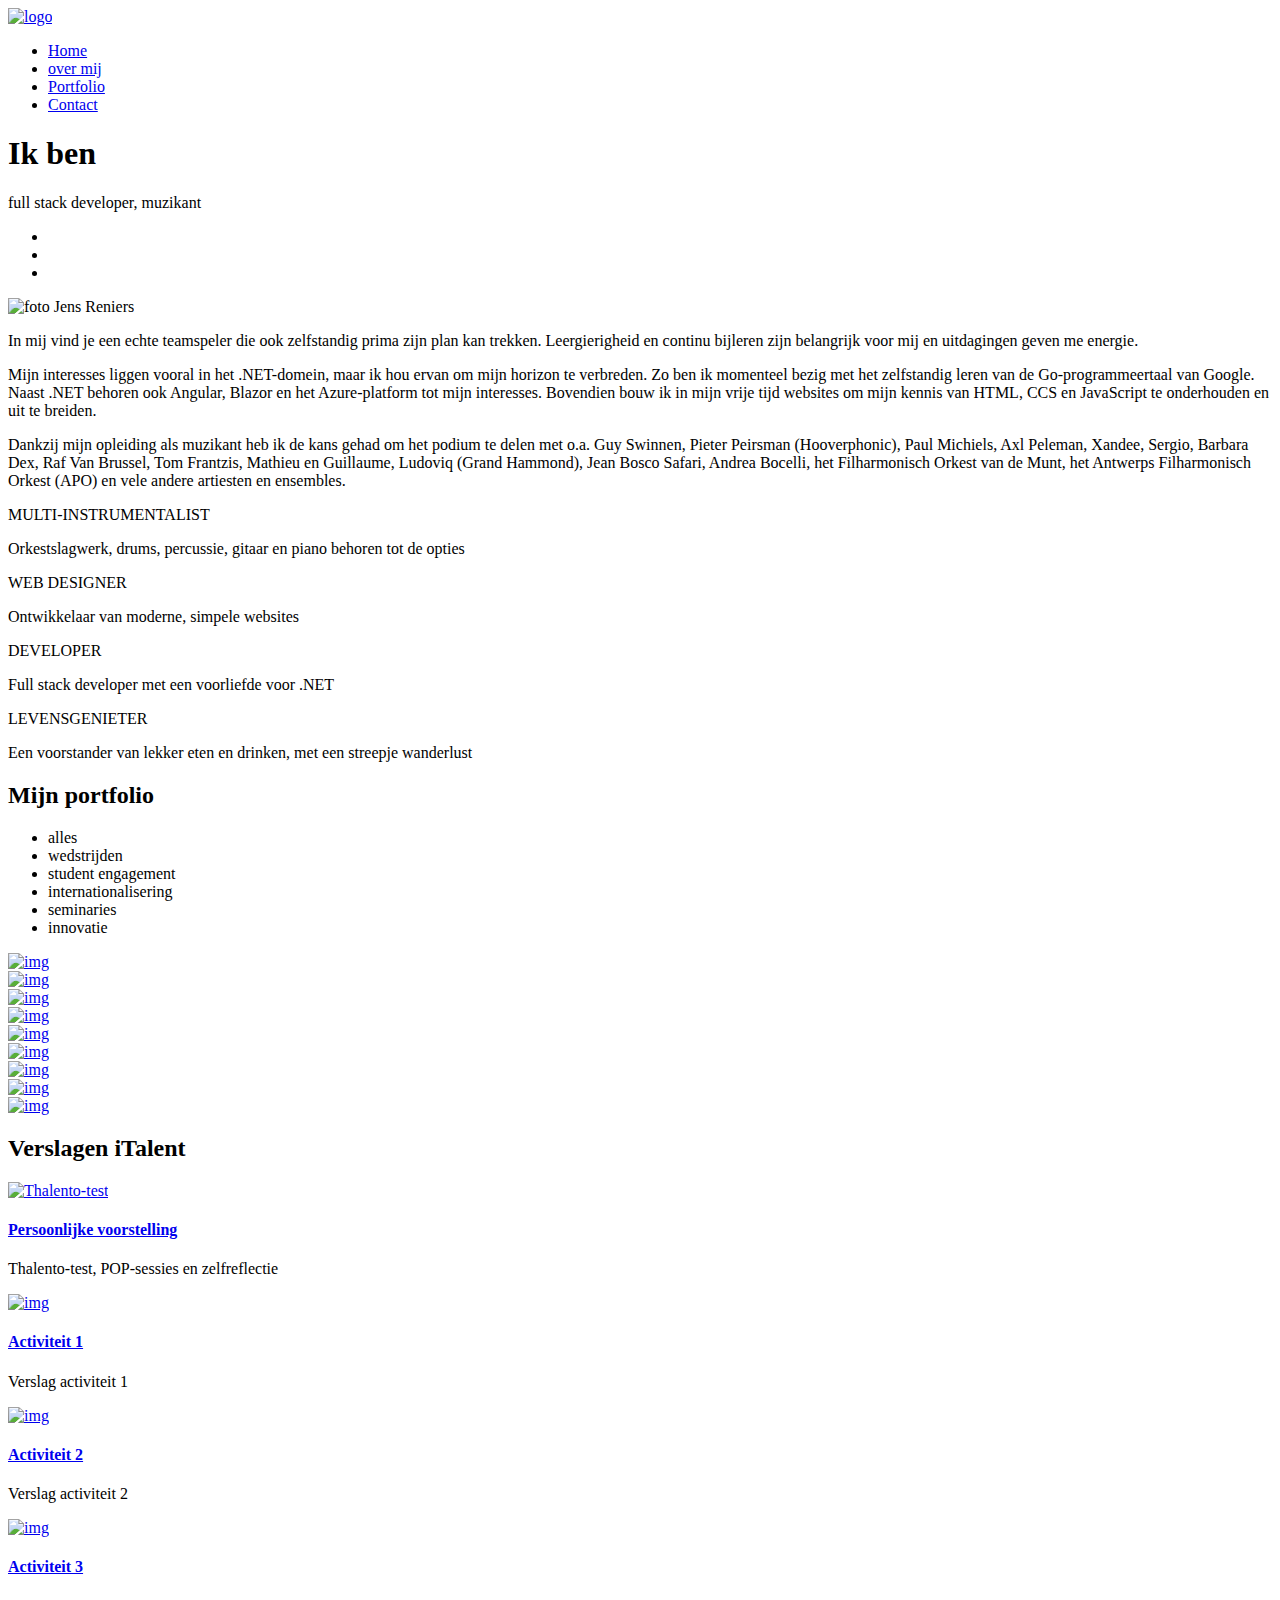
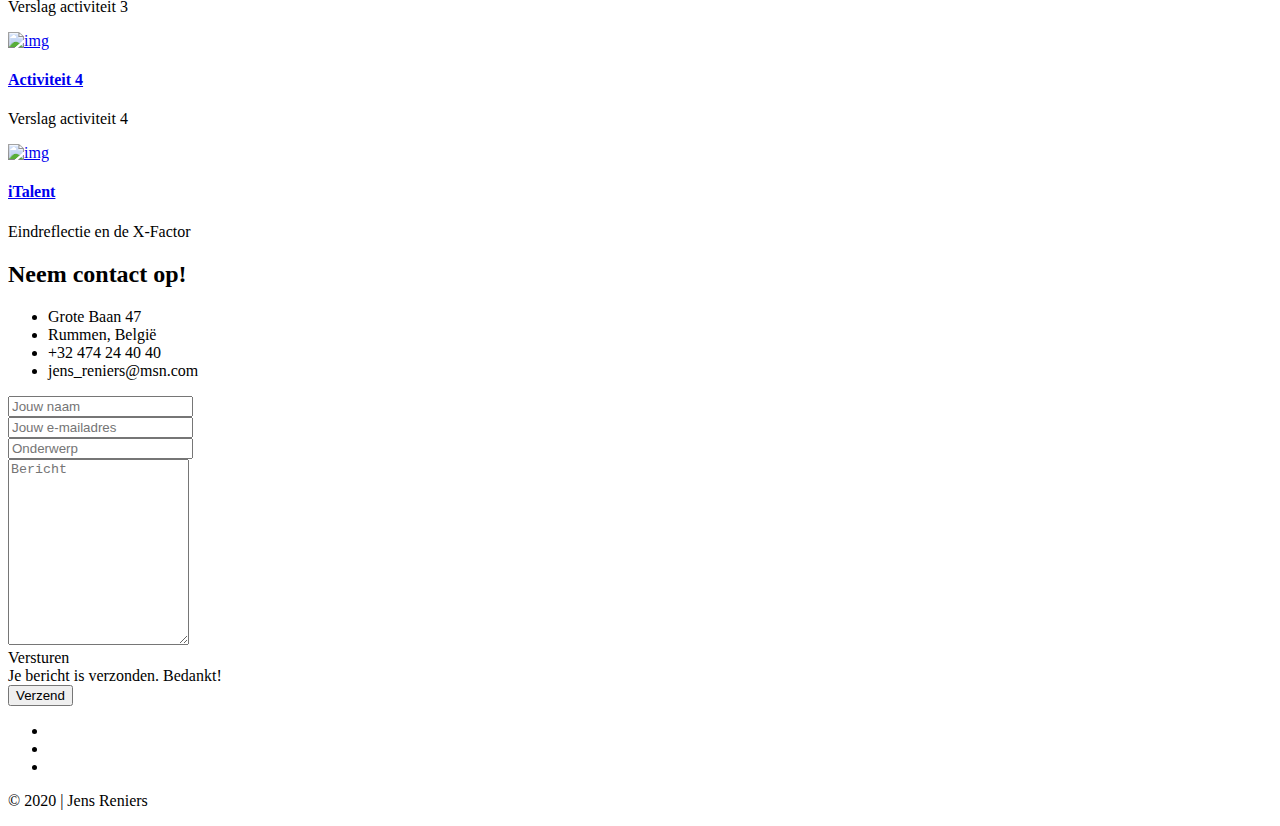
==== index.html @ 9c759b82 "Reworked headers index.html" ====
<!DOCTYPE html>
<html lang="nl">
<head>
  <meta charset="utf-8">
  <meta content="width=device-width, initial-scale=1.0" name="viewport">
  <title>Portfolio | Jens Reniers</title>
  <!-- Favicons -->
  <link href="assets/img/favicon.png" rel="icon">
  <!-- Google Fonts -->
  <link href="https://fonts.googleapis.com/css?family=Poppins:300,300i,400,400i,500,500i,600,600i,700,700i|Playfair+Display:400,400i,500,500i,600,600i,700,700i,900,900i" rel="stylesheet">
  <!-- Vendor CSS Files -->
  <link href="assets/vendor/bootstrap/css/bootstrap.min.css" rel="stylesheet">
  <link href="assets/vendor/hover/hover.min.css" rel="stylesheet">
  <link href="assets/vendor/ionicons/css/ionicons.min.css" rel="stylesheet">
  <link href="assets/vendor/venobox/venobox.css" rel="stylesheet">
  <link href="assets/vendor/owl.carousel/assets/owl.carousel.min.css" rel="stylesheet">
  <!-- Main CSS File -->
  <link href="assets/css/style.css" rel="stylesheet">
</head>
<body>  
  <div id="top"></div>
  <nav id="main-nav">
    <div class="row">
      <div class="container">
        <div class="logo">
          <a href="#top"><img src="assets/img//logo.png" alt="logo"></a>
        </div>
        <div class="responsive"><i data-icon="m" class="ion-navicon-round"></i></div>
        <ul class="nav-menu list-unstyled">
          <li><a href="#top" class="smoothScroll">Home</a></li>
          <li><a href="#about" class="smoothScroll">over mij</a></li>
          <li><a href="#portfolio" class="smoothScroll">Portfolio</a></li>
          <li><a href="#contact" class="smoothScroll">Contact</a></li>
        </ul>
      </div>
    </div>
  </nav>

  <div id="hero" class="home">
    <div class="container">
      <div class="hero-content">
        <h1>Ik ben <span class="typed"></span></h1>
        <p class="typed-items" data-typed-person="Jens Reniers">full stack developer, muzikant</p>
        <ul class="list-unstyled list-social">
          <li><a href="https://www.facebook.com/jens.reniers"><i class="ion-social-facebook"></i></a></li>
          <li><a href="https://www.instagram.com/reniersjens/?hl=nl"><i class="ion-social-instagram"></i></a></li>
          <li><a href="https://www.linkedin.com/in/jens-reniers-46b84288/"><i class="ion-social-linkedin"></i></a></li>
        </ul>
      </div>
    </div>
  </div>

  <main id="main">
    <!-- ======= Over mij sectie ======= -->
    <div id="about" class="paddsection">
      <div class="container">
        <div class="row justify-content-between">
          <div class="col-lg-4 ">
            <div class="div-img-bg">
              <div class="about-img">
                <img src="assets/img/me.jpg" class="img-responsive" alt="foto Jens Reniers">
              </div>
            </div>
          </div>
          <div class="col-lg-7">
            <div class="about-descr">
              <p class="p-heading">In mij vind je een echte teamspeler die ook zelfstandig prima zijn plan kan trekken. 
                Leergierigheid en continu bijleren zijn belangrijk voor mij en uitdagingen geven me energie. 
              </p>
              <p class="separator">Mijn interesses liggen vooral in het .NET-domein, maar ik hou ervan om mijn horizon te verbreden. 
                Zo ben ik momenteel bezig met het zelfstandig leren van de Go-programmeertaal van Google. 
                Naast .NET behoren ook Angular, Blazor en het Azure-platform tot mijn interesses. 
                Bovendien bouw ik in mijn vrije tijd websites om mijn kennis van HTML, CCS en JavaScript te onderhouden en uit te breiden.
              </p>
              <p class="separator">Dankzij mijn opleiding als muzikant heb ik de kans gehad om het podium te delen met o.a. Guy Swinnen, 
                Pieter Peirsman (Hooverphonic), Paul Michiels, Axl Peleman, Xandee, Sergio, Barbara Dex, Raf Van Brussel, Tom Frantzis, Mathieu en Guillaume, 
                Ludoviq (Grand Hammond), Jean Bosco Safari, Andrea Bocelli, het Filharmonisch Orkest van de Munt, het Antwerps Filharmonisch Orkest (APO) 
                en vele andere artiesten en ensembles.
              </p>
            </div>
          </div>
        </div>
      </div>
    </div>

    <!-- ======= Services Section ======= -->
    <div id="services">
      <div class="container">
        <div class="services-carousel owl-theme">
          <div class="services-block">
            <i class="ion-ios-musical-notes"></i>
            <span>MULTI-INSTRUMENTALIST</span>
            <p class="separator">Orkestslagwerk, drums, percussie, gitaar en piano behoren tot de opties</p>
          </div>
          <div class="services-block">
            <i class="ion-ios-color-wand-outline"></i>
            <span>WEB DESIGNER</span>
            <p class="separator">Ontwikkelaar van moderne, simpele websites</p>
          </div>
          <div class="services-block">
            <i class="ion-code"></i>
            <span>DEVELOPER</span>
            <p class="separator">Full stack developer met een voorliefde voor .NET</p>
          </div>
          <div class="services-block">
            <i class="ion-android-restaurant"></i>
            <span>LEVENSGENIETER</span>
            <p class="separator">Een voorstander van lekker eten en drinken, met een streepje wanderlust</p>
          </div>
        </div>
      </div>
    </div>

    <!-- ======= Portfolio Section ======= -->
    <div id="portfolio" class="text-center paddsection">
      <div class="container">
        <div class="section-title text-center">
          <h2>Mijn portfolio</h2>
        </div>
      </div>
      <div class="container">
        <div class="row">
          <div class="col-md-12">
            <div class="portfolio-list">
              <ul class="nav list-unstyled" id="portfolio-flters">
                <li class="filter filter-active" data-filter=".all">alles</li>
                <li class="filter" data-filter=".competition">wedstrijden</li>
                <li class="filter" data-filter=".engagement">student engagement</li>
                <li class="filter" data-filter=".international">internationalisering</li>
                <li class="filter" data-filter=".seminary">seminaries</li>
                <li class="filter" data-filter=".innovation">innovatie</li>
              </ul>
            </div>
            <div class="portfolio-container">
              <div class="col-lg-4 col-md-6 portfolio-thumbnail all international">
                <a class="popup-img" href="assets/img/portfolio/berlijn1.jpg">
                  <img src="assets/img/portfolio/berlijn1.jpg" alt="img">
                </a>
              </div>
              <div class="col-lg-4 col-md-6 portfolio-thumbnail all competition">
                <a class="popup-img" href="assets/img/portfolio/programmeerwedstrijd.jpg">
                  <img src="assets/img/portfolio/programmeerwedstrijd.jpg" alt="img">
                </a>
              </div>
              <div class="col-lg-4 col-md-6 portfolio-thumbnail all international">
                <a class="popup-img" href="assets/img/portfolio/berlijn2.jpg">
                  <img src="assets/img/portfolio/berlijn2.jpg" alt="img">
                </a>
              </div>
              <div class="col-lg-4 col-md-6 portfolio-thumbnail all engagement">
                <a class="popup-img" href="assets/img/portfolio/hackaton2.jpg">
                  <img src="assets/img/portfolio/hackaton2.jpg" alt="img">
                </a>
              </div>
              <div class="col-lg-4 col-md-6 portfolio-thumbnail all seminary">
                <a class="popup-img" href="assets/img/portfolio/seminarie1.jpg">
                  <img src="assets/img/portfolio/seminarie1.jpg" alt="img">
                </a>
              </div>
              <div class="col-lg-4 col-md-6 portfolio-thumbnail all seminary">
                <a class="popup-img" href="assets/img/portfolio/seminarie3.jpg">
                  <img src="assets/img/portfolio/seminarie3.jpg" alt="img">
                </a>
              </div>     
              <div class="col-lg-4 col-md-6 portfolio-thumbnail all competition">
                <a class="popup-img" href="assets/img/portfolio/programmeerwedstrijd2.jpg">
                  <img src="assets/img/portfolio/programmeerwedstrijd2.jpg" alt="img">
                </a>
              </div>  
              <div class="col-lg-4 col-md-6 portfolio-thumbnail all innovation">
                <a class="popup-img" href="assets/img/portfolio/innovatie1.jpg">
                  <img src="assets/img/portfolio/innovatie1.jpg" alt="img">
                </a>
              </div>    
              <div class="col-lg-4 col-md-6 portfolio-thumbnail all engagement">
                <a class="popup-img" href="assets/img/portfolio/hackaton1.jpg">
                  <img src="assets/img/portfolio/hackaton1.jpg" alt="img">
                </a>
              </div>
            </div>
          </div>
        </div>
      </div>
    </div>

    <!-- ======= Journal Section ======= -->
    <div id="journal" class="text-left paddsection">
      <div class="container">
        <div class="section-title text-center">
          <h2>Verslagen iTalent</h2>
        </div>
      </div>
      <div class="container">
        <div class="journal-block">
          <div class="row">
            <div class="col-lg-4 col-md-6">
              <div class="journal-info">
                <a href="blog-self.html"><img src="assets/img/self/thalento1.jpg" class="img-responsive" alt="Thalento-test"></a>
                <div class="journal-txt">
                  <h4><a href="blog-self.html">Persoonlijke voorstelling</a></h4>
                  <p class="separator">Thalento-test, POP-sessies en zelfreflectie</p>
                </div>
              </div>
            </div>
            <div class="col-lg-4 col-md-6">
              <div class="journal-info">
                <a href="blog-single.html"><img src="assets/img/self/thalento1.jpg" class="img-responsive" alt="img"></a>
                <div class="journal-txt">
                  <h4><a href="#blog-single.html">Activiteit 1</a></h4>
                  <p class="separator">Verslag activiteit 1</p>
                </div>
              </div>
            </div>
            <div class="col-lg-4 col-md-6">
              <div class="journal-info">
                <a href="blog-single.html"><img src="assets/img/self/thalento1.jpg" class="img-responsive" alt="img"></a>
                <div class="journal-txt">
                  <h4><a href="#blog-single.html">Activiteit 2</a></h4>
                  <p class="separator">Verslag activiteit 2</p>
                </div>
              </div>
            </div>           
            <div class="col-lg-4 col-md-6">
              <div class="journal-info">
                <a href="blog-single.html"><img src="assets/img/self/thalento1.jpg" class="img-responsive" alt="img"></a>
                <div class="journal-txt">
                  <h4><a href="#blog-single.html">Activiteit 3</a></h4>
                  <p class="separator">Verslag activiteit 3</p>
                </div>
              </div>
            </div>
            <div class="col-lg-4 col-md-6">
              <div class="journal-info">
                <a href="blog-single.html"><img src="assets/img/self/thalento1.jpg" class="img-responsive" alt="img"></a>
                <div class="journal-txt">
                  <h4><a href="blog-single.html">Activiteit 4</a></h4>
                  <p class="separator">Verslag activiteit 4</p>
                </div>
              </div>
            </div>
            <div class="col-lg-4 col-md-6">
              <div class="journal-info">
                <a href="blog-single.html"><img src="assets/img/self/thalento1.jpg" class="img-responsive" alt="img"></a>
                <div class="journal-txt">
                  <h4><a href="blog-single.html">iTalent</a></h4>
                  <p class="separator">Eindreflectie en de X-Factor</p>
                </div>
              </div>
            </div>
          </div>
        </div>
      </div>
    </div>

    <!-- ======= Contact Section ======= -->
    <div id="contact" class="paddsection">
      <div class="container">
        <div class="contact-block1">
          <div class="row">
            <div class="col-lg-6">
              <div class="contact-contact">
                <h2 class="mb-30">Neem contact op!</h2>
                <ul class="contact-details">
                  <li><span>Grote Baan 47</span></li>
                  <li><span>Rummen, België</span></li>
                  <li><span>+32 474 24 40 40</span></li>
                  <li><span>jens_reniers@msn.com</span></li>
                </ul>
              </div>
            </div>
            <div class="col-lg-6">
              <form action="mailto:jens_reniers@msn.com" method="post" role="form" class="php-email-form">
                <div class="row">
                  <div class="col-lg-6">
                    <div class="form-group contact-block1">
                      <input type="text" name="name" class="form-control" id="name" placeholder="Jouw naam" data-rule="minlen:5" data-msg="Geef tenminste 5 karakters in" />
                      <div class="validate"></div>
                    </div>
                  </div>
                  <div class="col-lg-6">
                    <div class="form-group">
                      <input type="email" class="form-control" name="email" id="email" placeholder="Jouw e-mailadres" data-rule="email" data-msg="Geef een geldig e-mailadres in" />
                      <div class="validate"></div>
                    </div>
                  </div>
                  <div class="col-lg-12">
                    <div class="form-group">
                      <input type="text" class="form-control" name="subject" id="subject" placeholder="Onderwerp" data-rule="minlen:8" data-msg="Geef een onderwerp in van minstens 8 karakters" />
                      <div class="validate"></div>
                    </div>
                  </div>
                  <div class="col-lg-12">
                    <div class="form-group">
                      <textarea class="form-control" name="message" rows="12" data-rule="required" data-msg="Geef je bericht in" placeholder="Bericht"></textarea>
                      <div class="validate"></div>
                    </div>
                  </div>
                  <div class="col-lg-12 mb-3">
                    <div class="loading">Versturen</div>
                    <div class="error-message"></div>
                    <div class="sent-message">Je bericht is verzonden. Bedankt!</div>
                  </div>
                  <div class="col-lg-12">
                    <input type="submit" class="btn btn-defeault btn-send" value="Verzend">
                  </div>
                </div>
              </form>
            </div>
          </div>
        </div>
      </div>
    </div>
  </main>

  <!-- ======= Footer ======= -->
  <div id="footer" class="text-center">
    <div class="container">
      <div class="socials-media text-center">
        <ul class="list-unstyled">
          <li><a href="https://www.facebook.com/jens.reniers"><i class="ion-social-facebook"></i></a></li>
          <li><a href="https://www.instagram.com/reniersjens/?hl=nl"><i class="ion-social-instagram"></i></a></li>
          <li><a href="https://www.linkedin.com/in/jens-reniers-46b84288/"><i class="ion-social-linkedin"></i></a></li>
        </ul>
      </div>
      <p>&copy; 2020 | Jens Reniers</p>
    </div>
  </div>

  <!-- Vendor JS Files -->
  <script src="assets/vendor/jquery/jquery.min.js"></script>
  <script src="assets/vendor/bootstrap/js/bootstrap.bundle.min.js"></script>
  <script src="assets/vendor/jquery.easing/jquery.easing.min.js"></script>
  <script src="assets/vendor/php-email-form/validate.js"></script>
  <script src="assets/vendor/typed/typed.js"></script>
  <script src="assets/vendor/jquery-sticky/jquery.sticky.js"></script>
  <script src="assets/vendor/isotope-layout/isotope.pkgd.min.js"></script>
  <script src="assets/vendor/venobox/venobox.min.js"></script>
  <script src="assets/vendor/owl.carousel/owl.carousel.min.js"></script>

  <!-- Main JS File -->
  <script src="assets/js/main.js"></script>
</body>
</html>
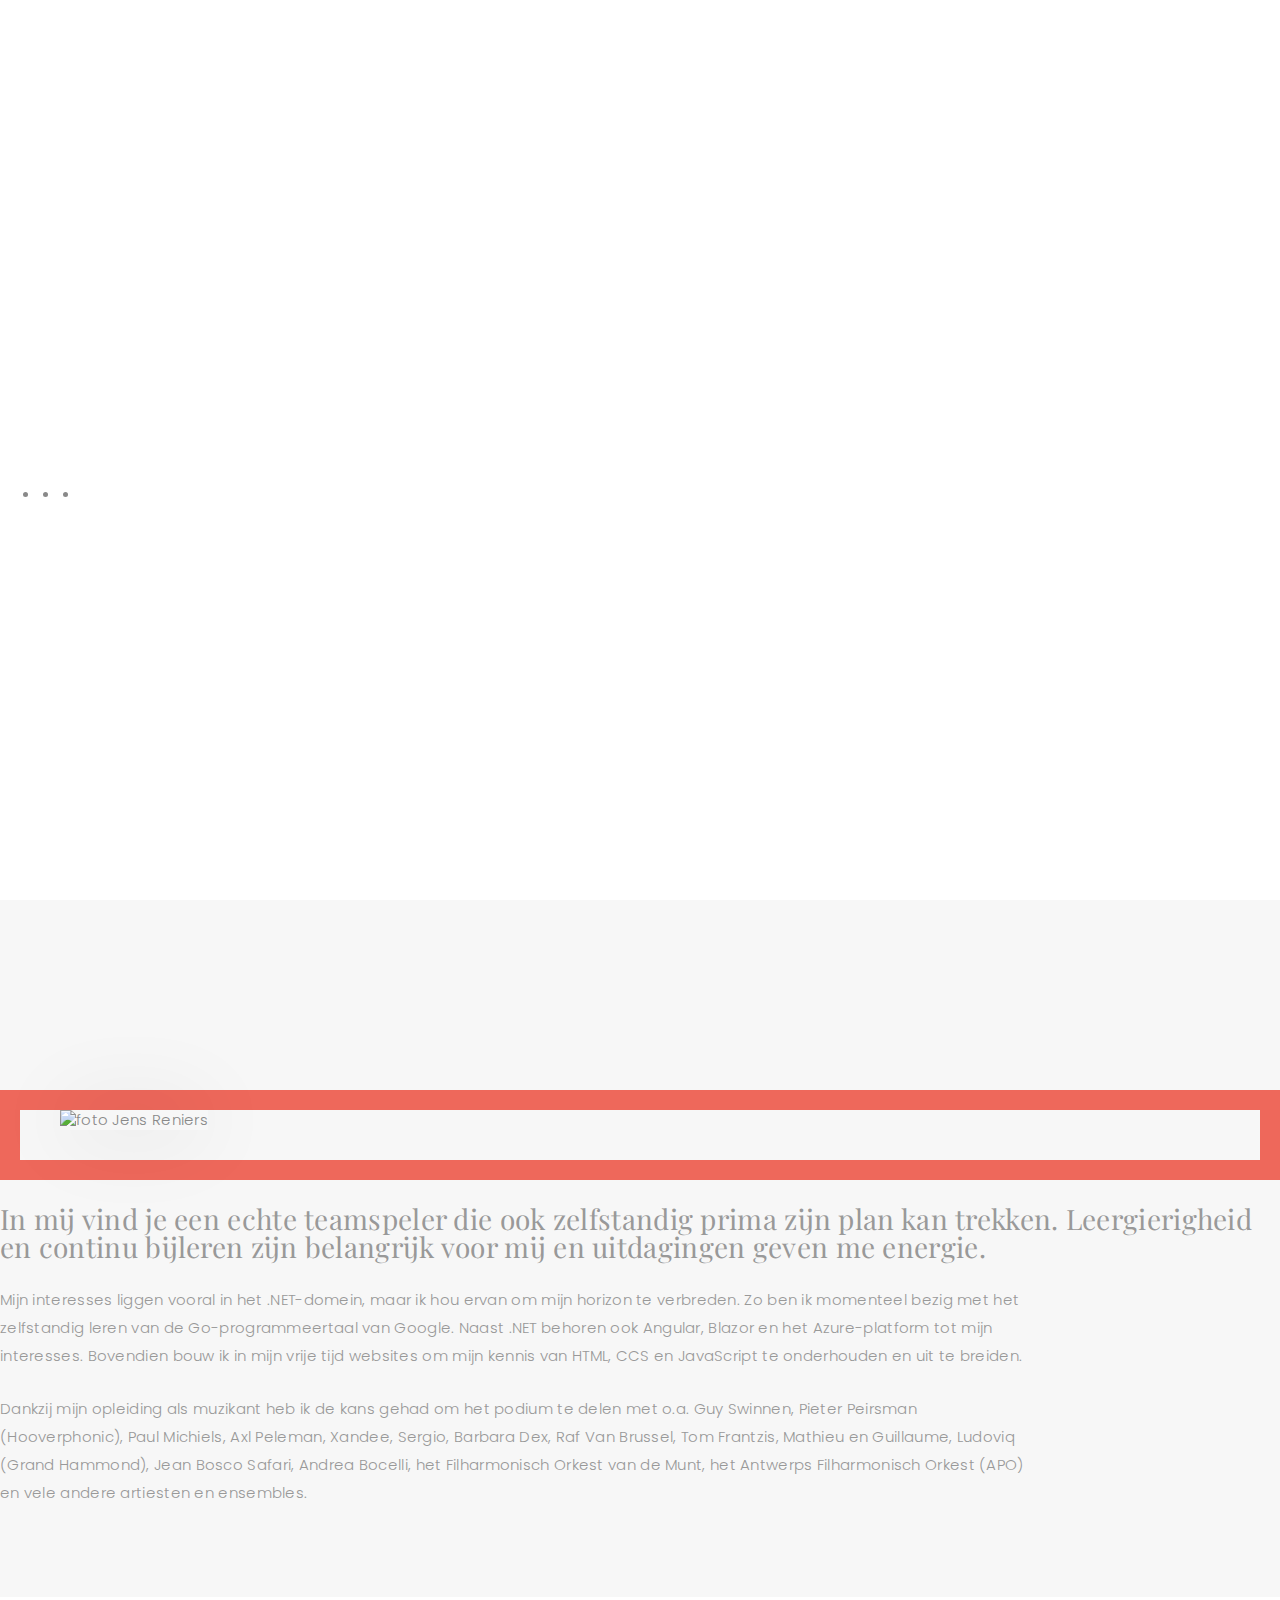
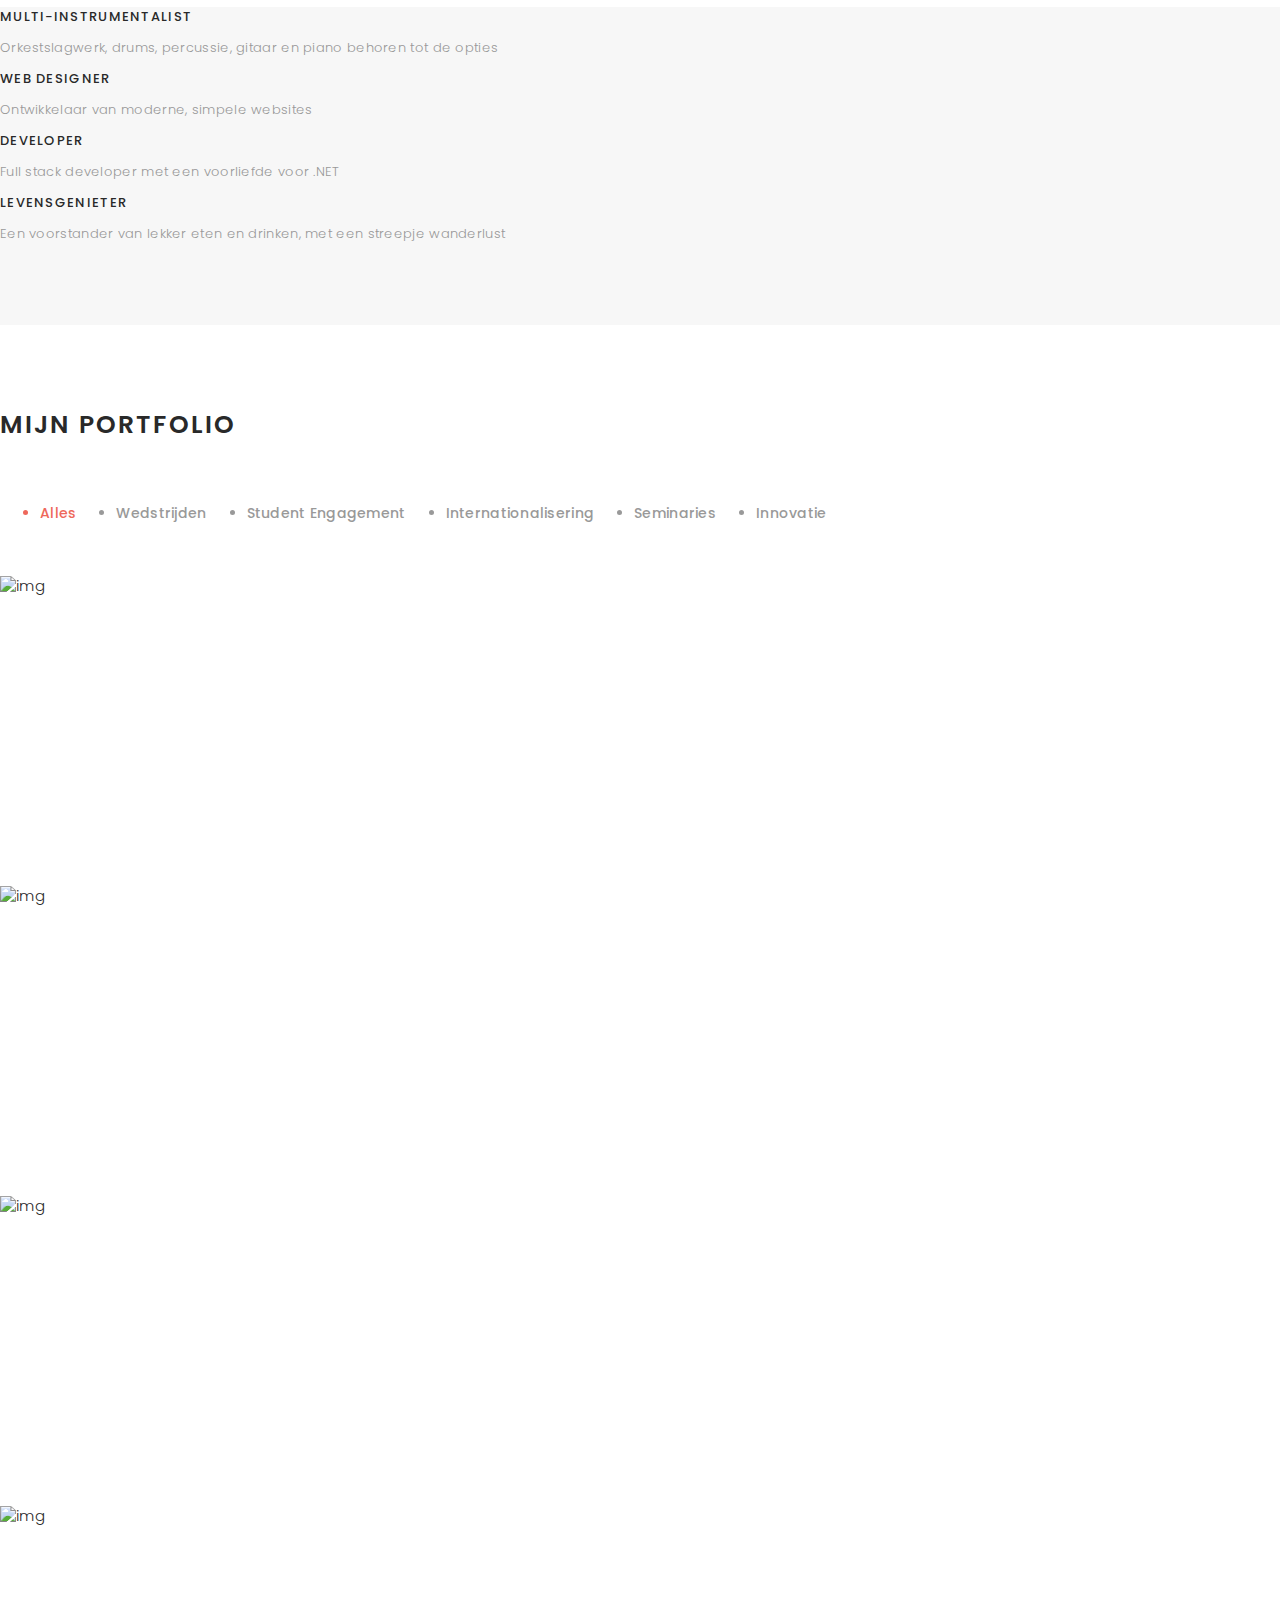
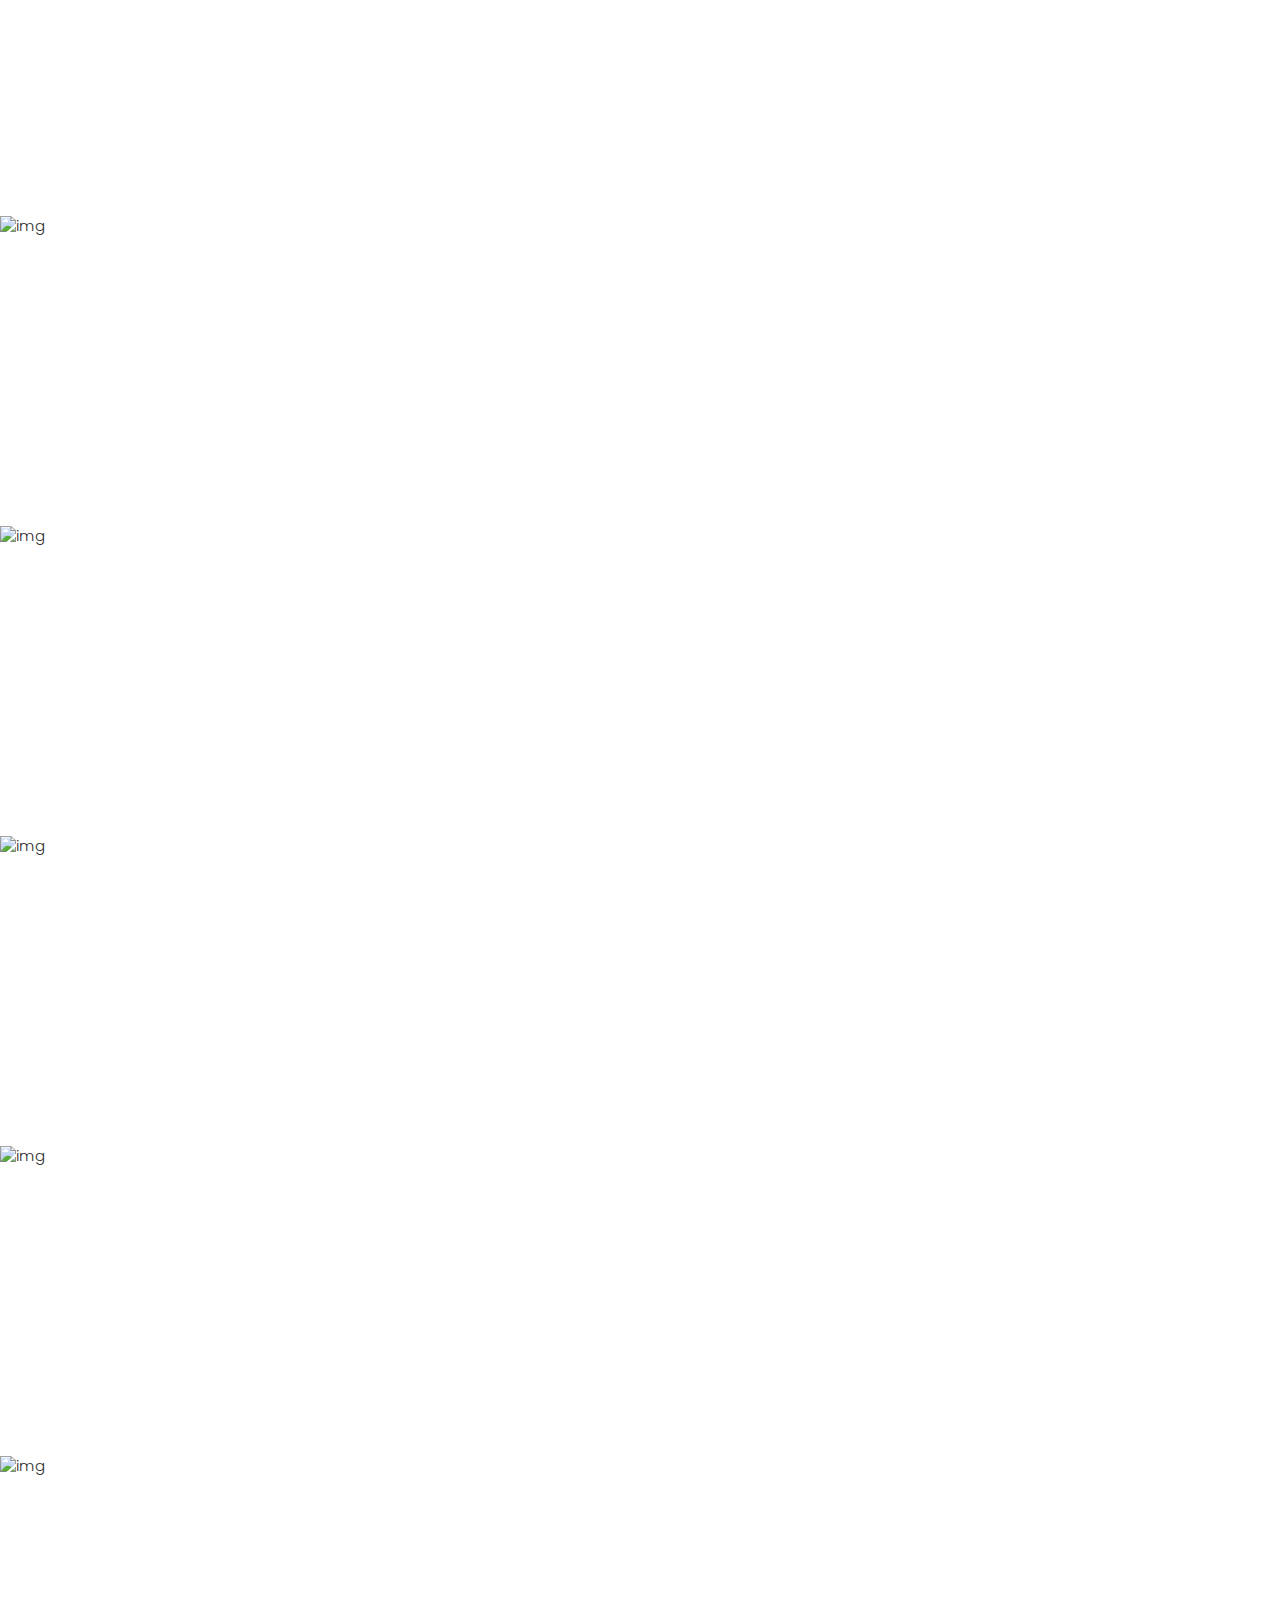
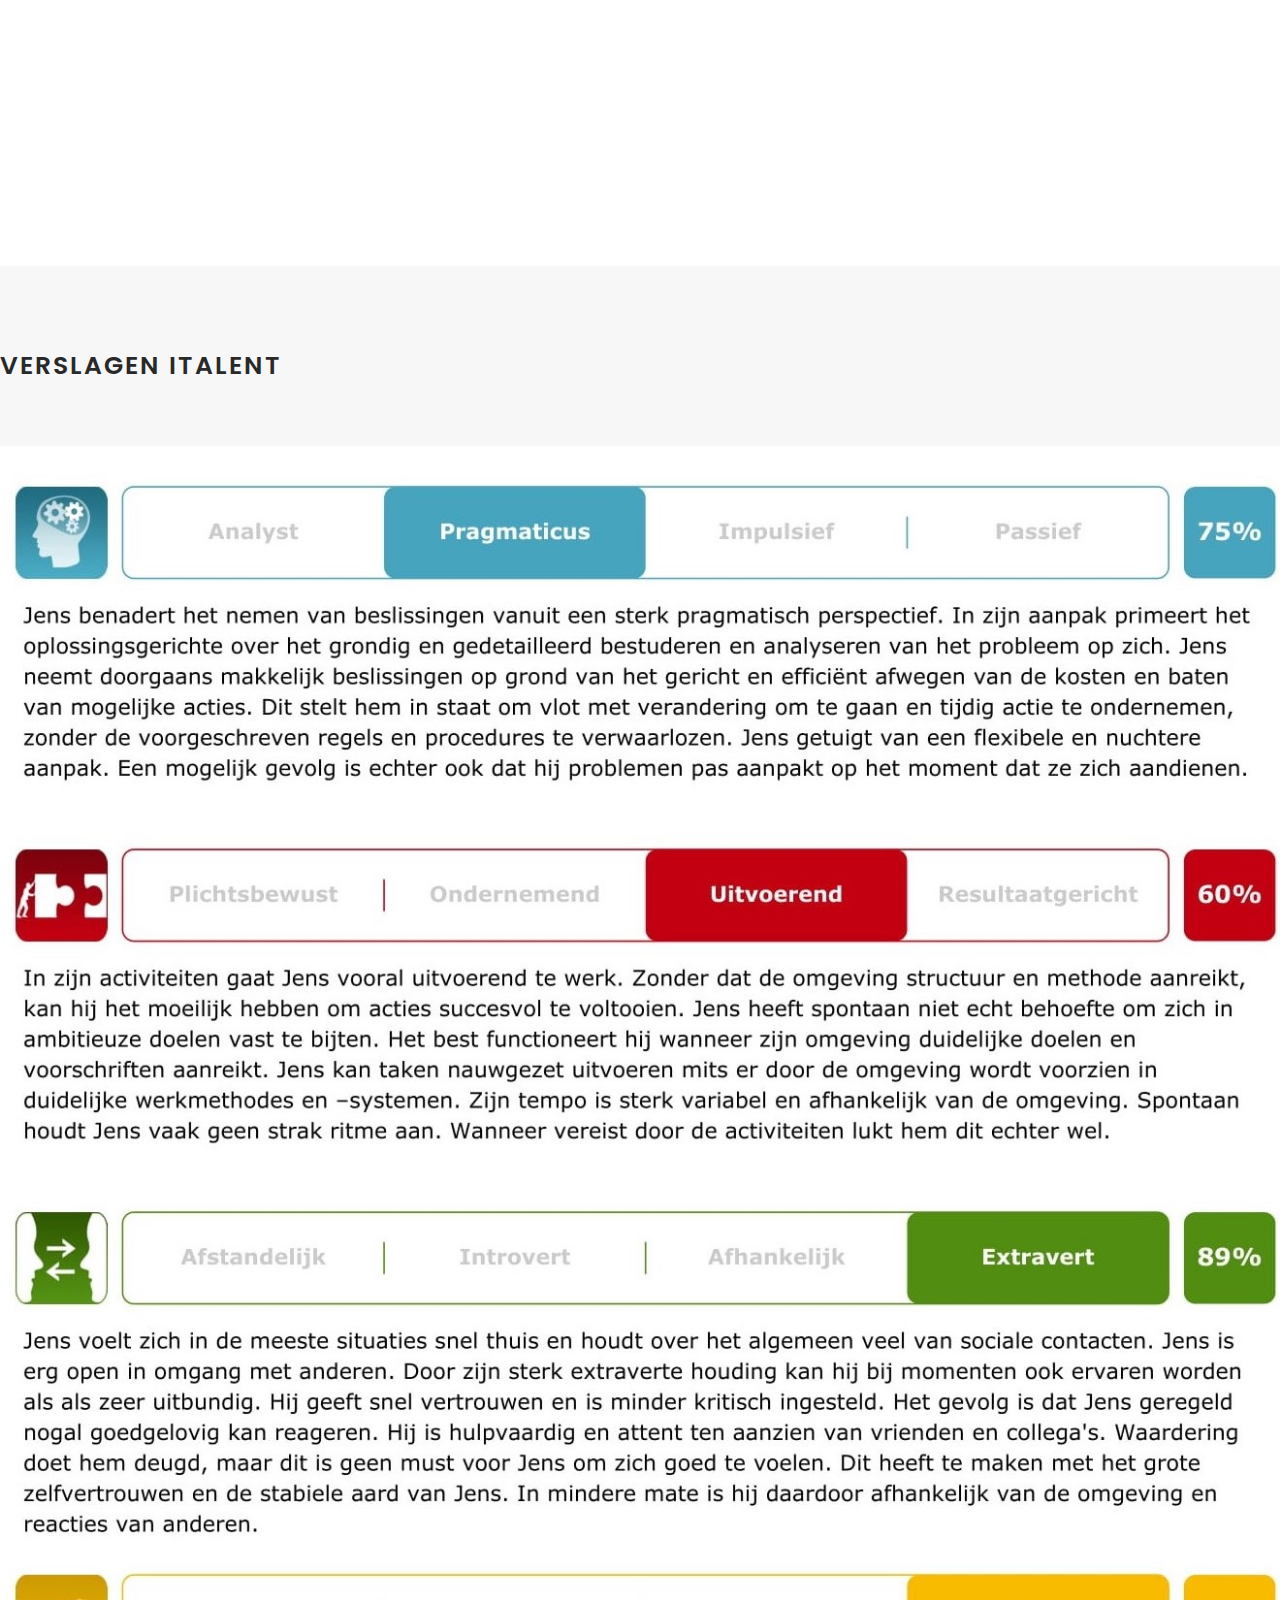
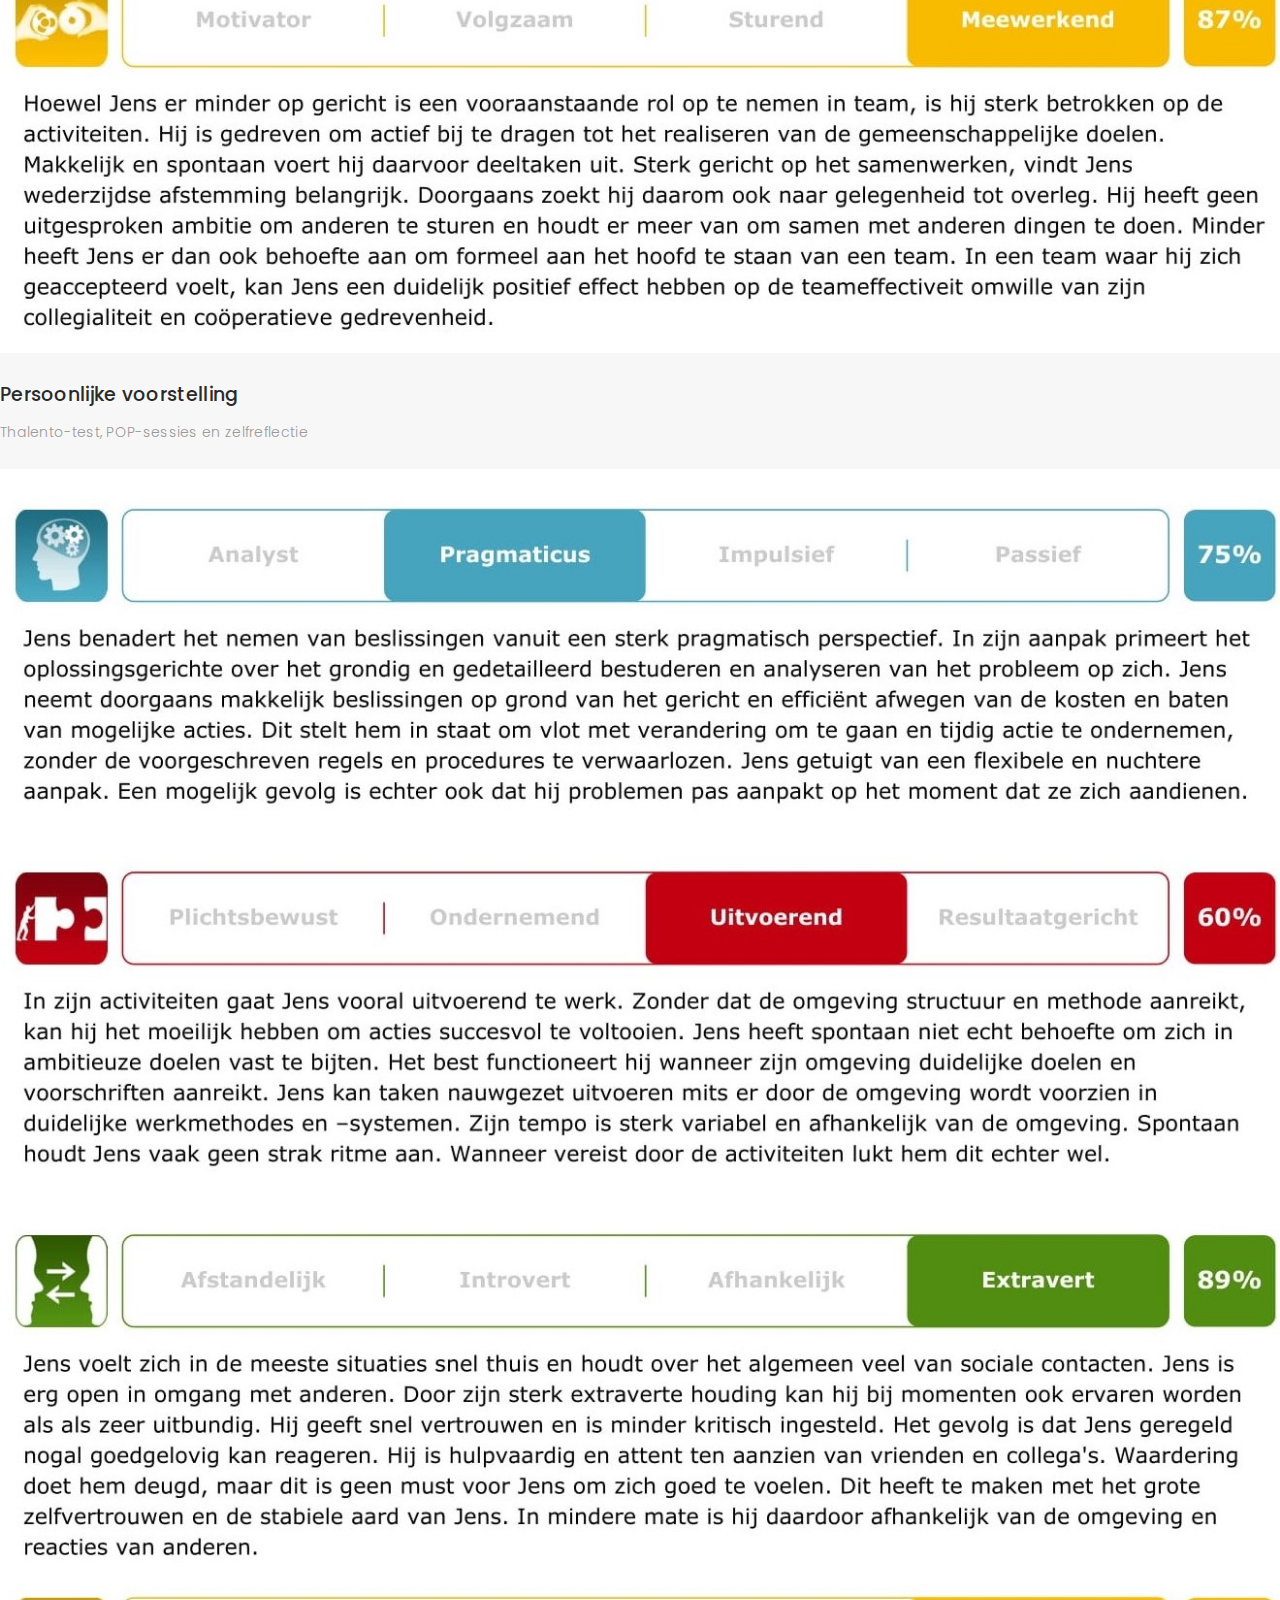
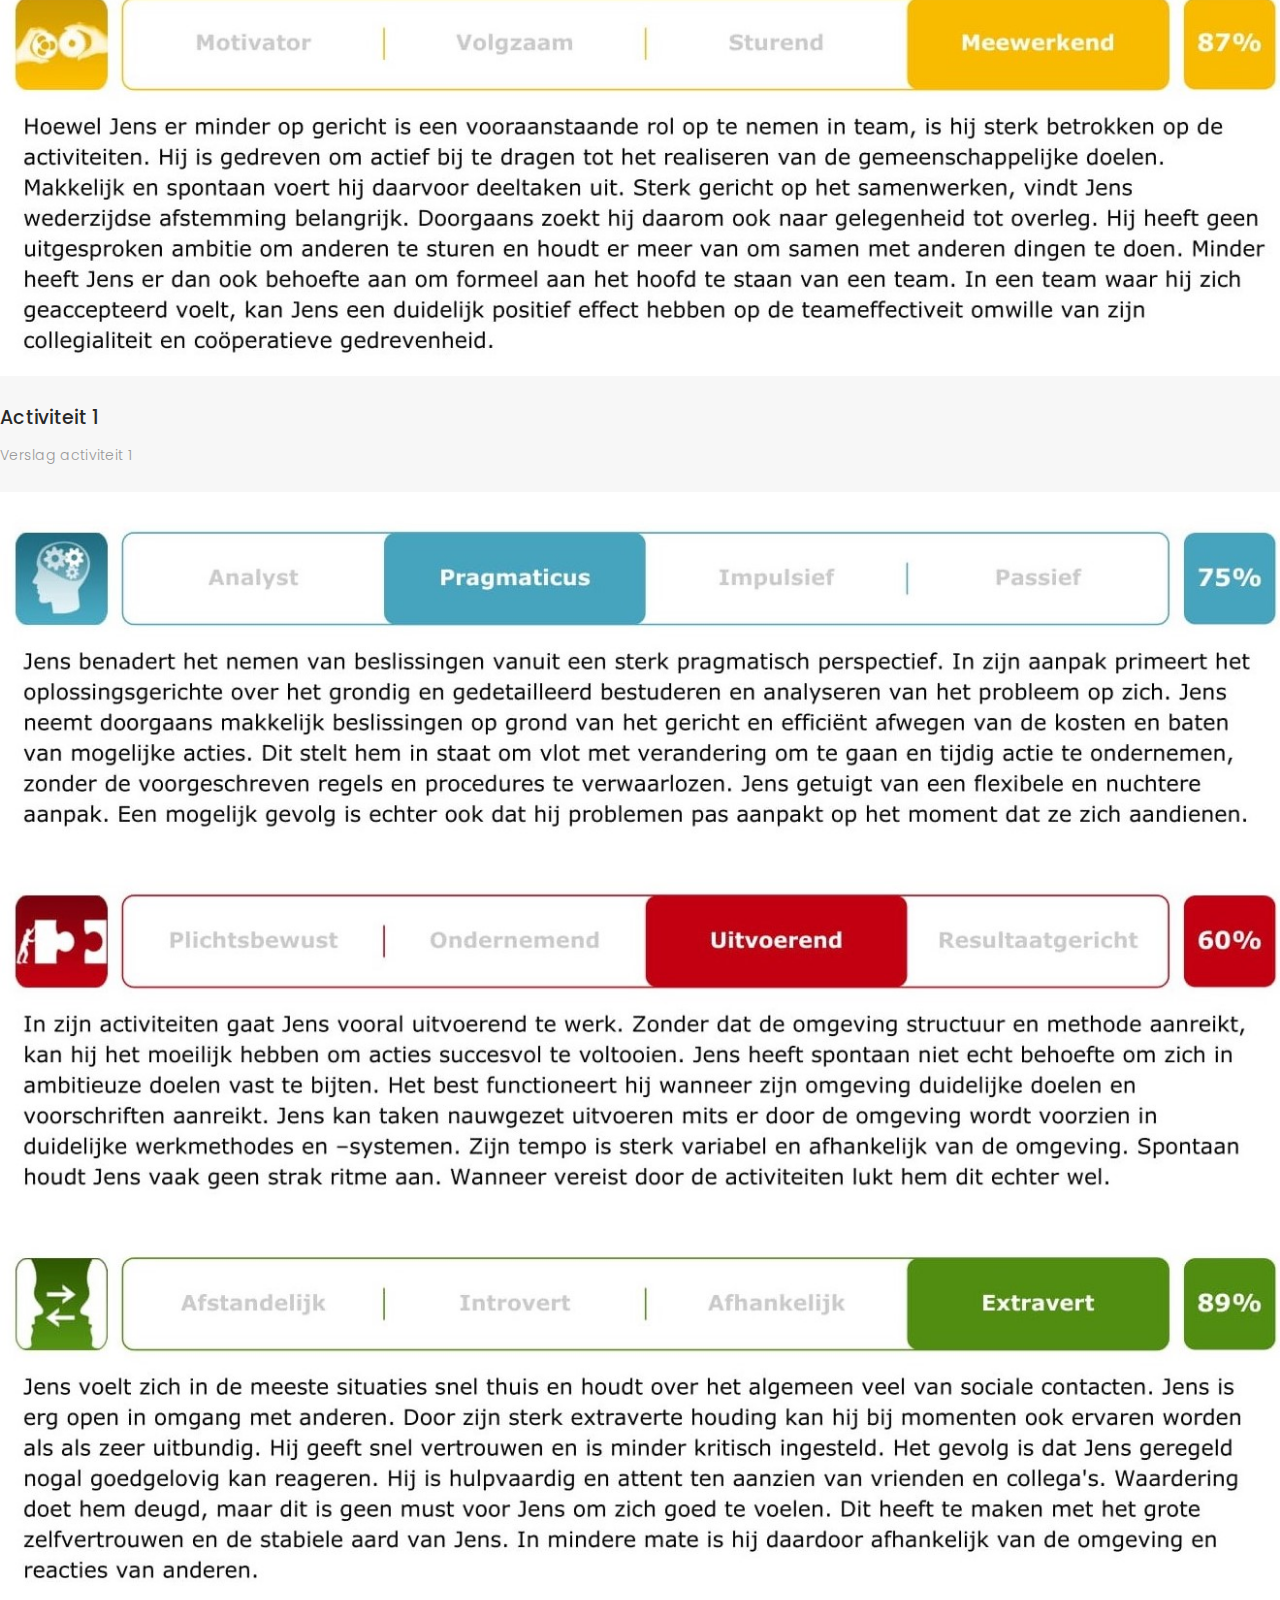
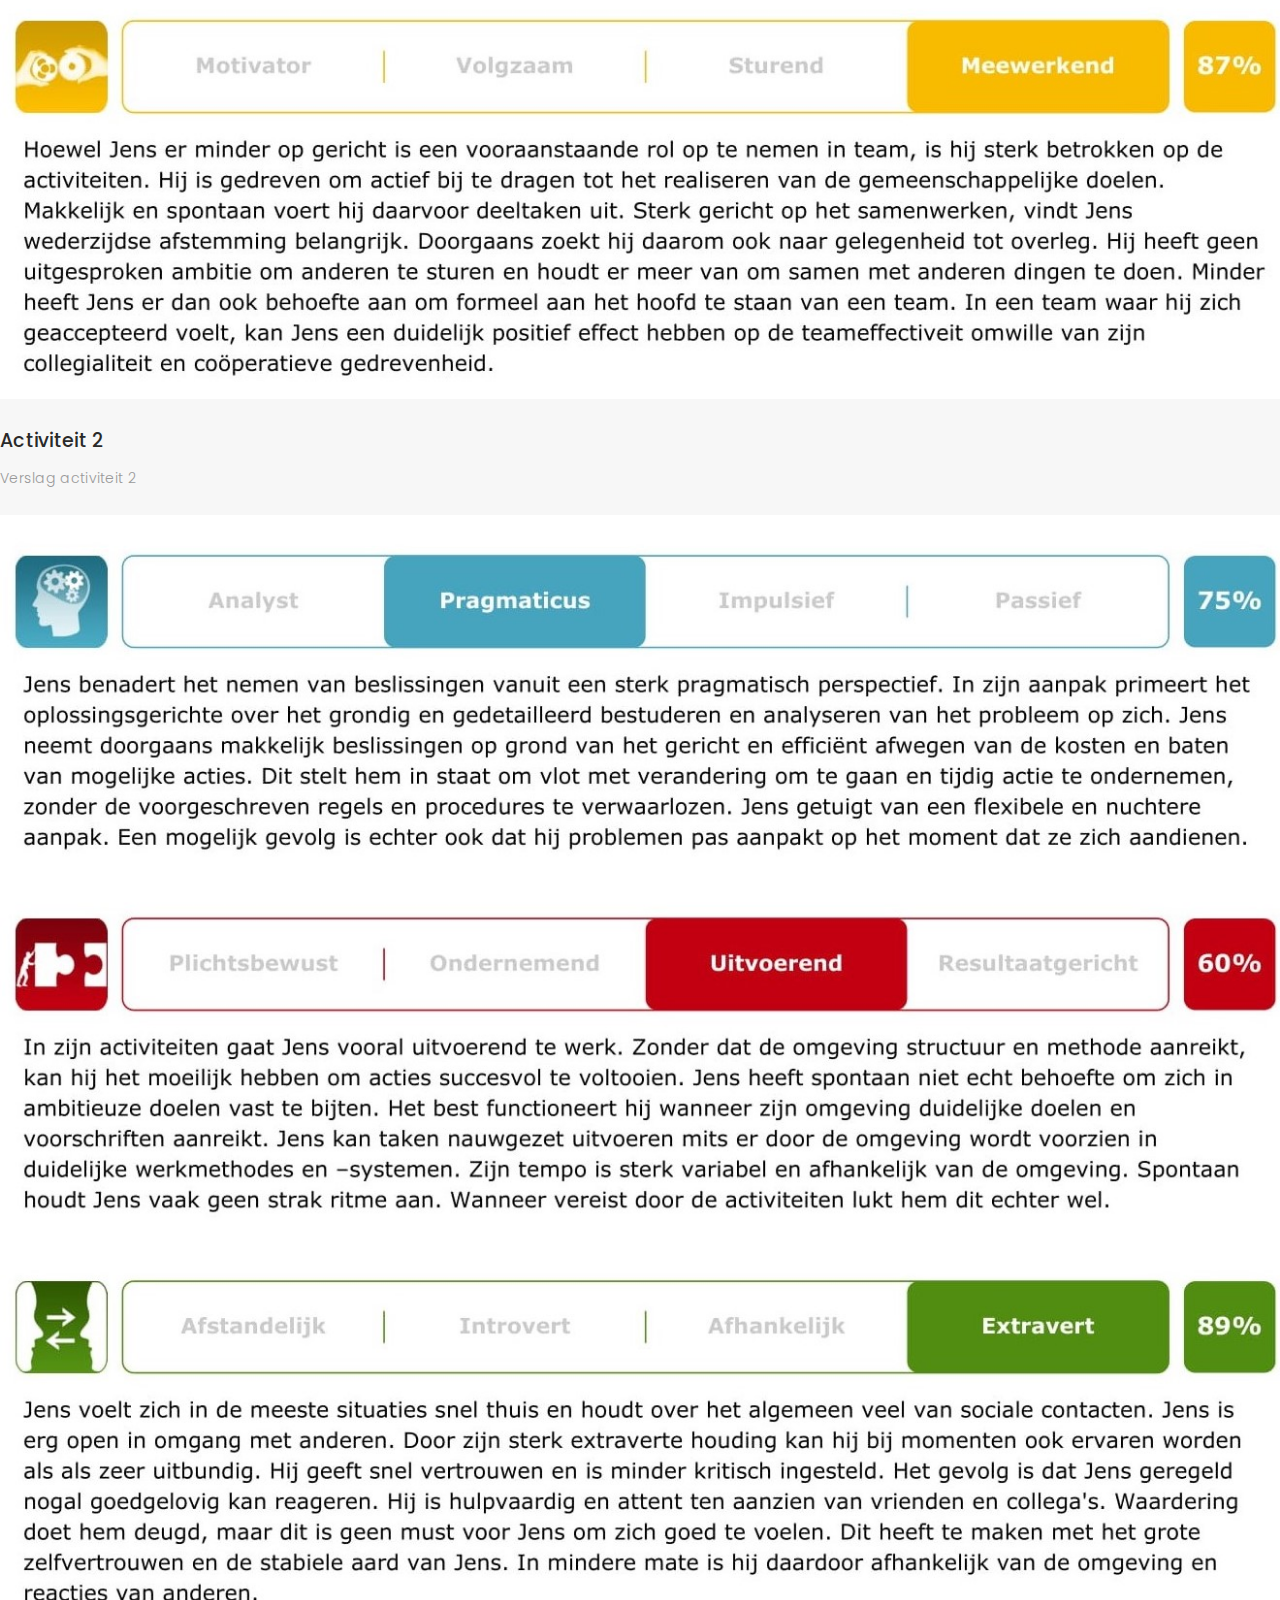
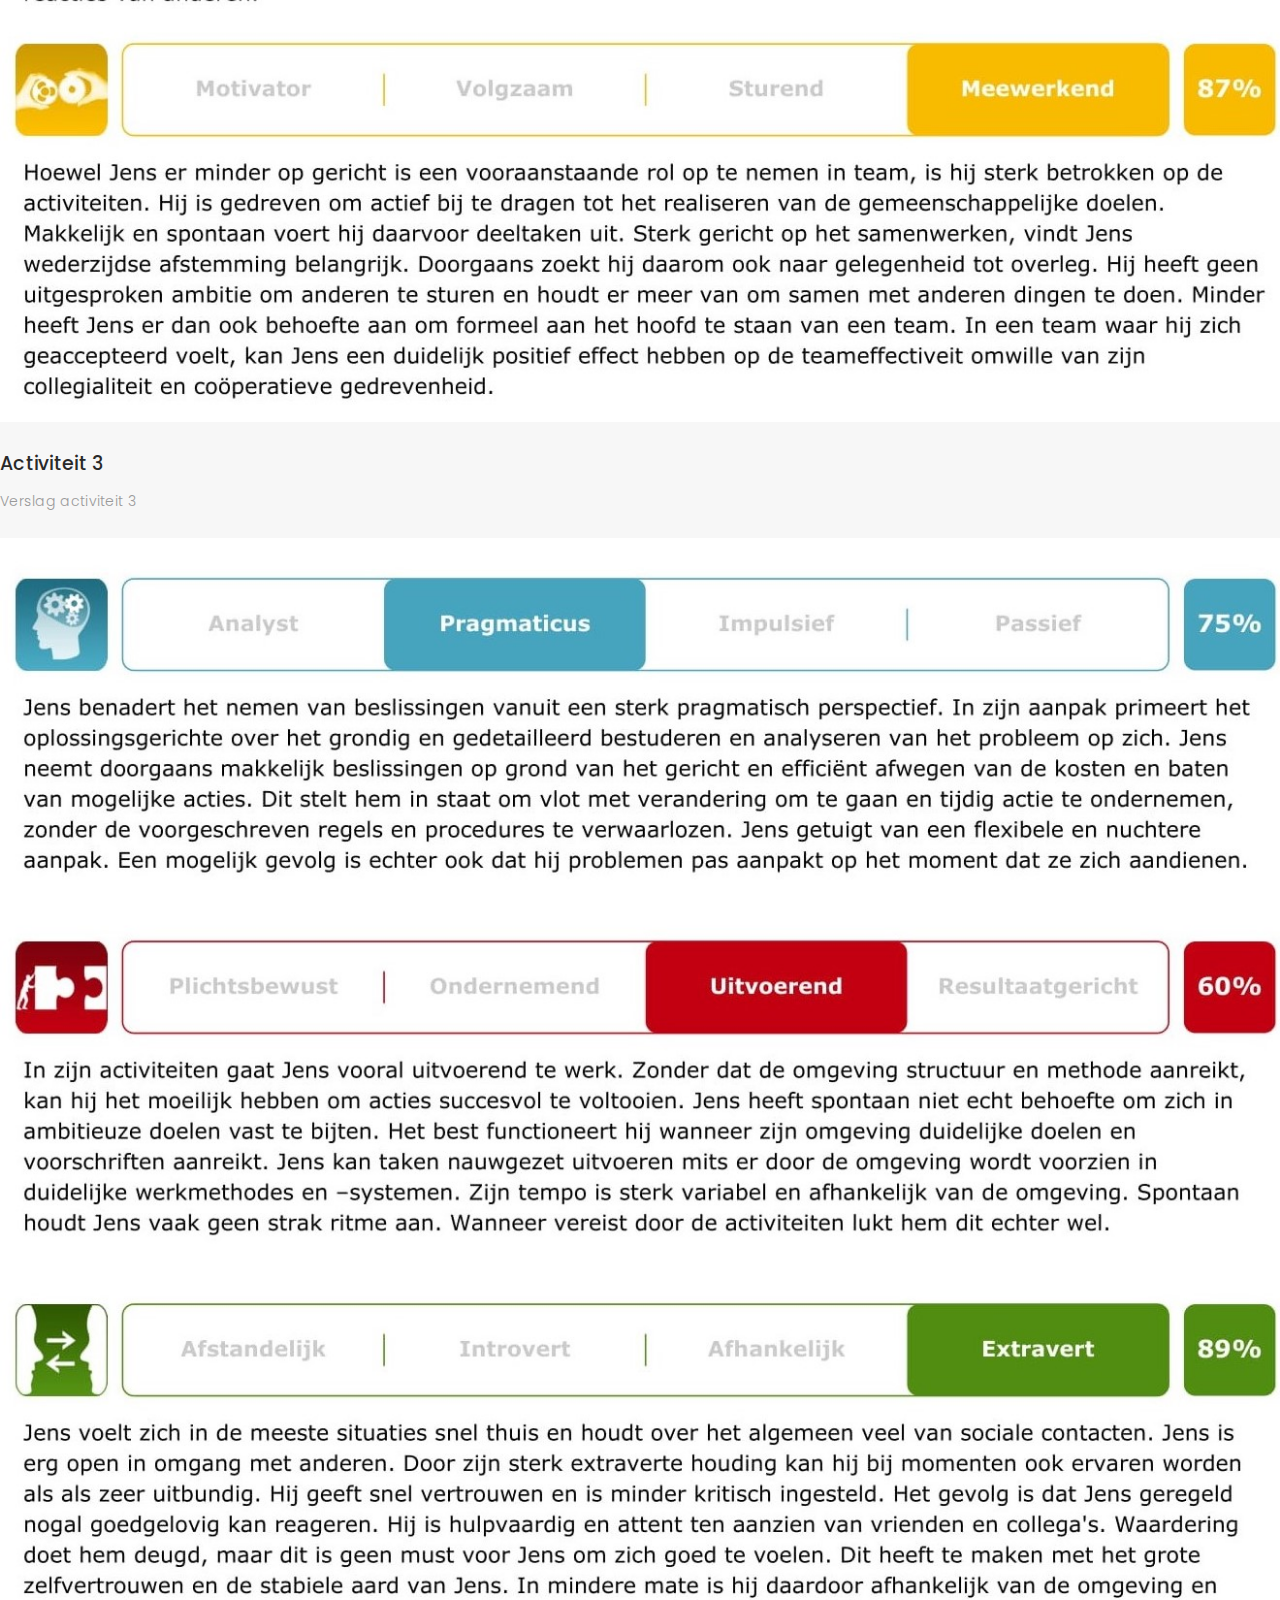
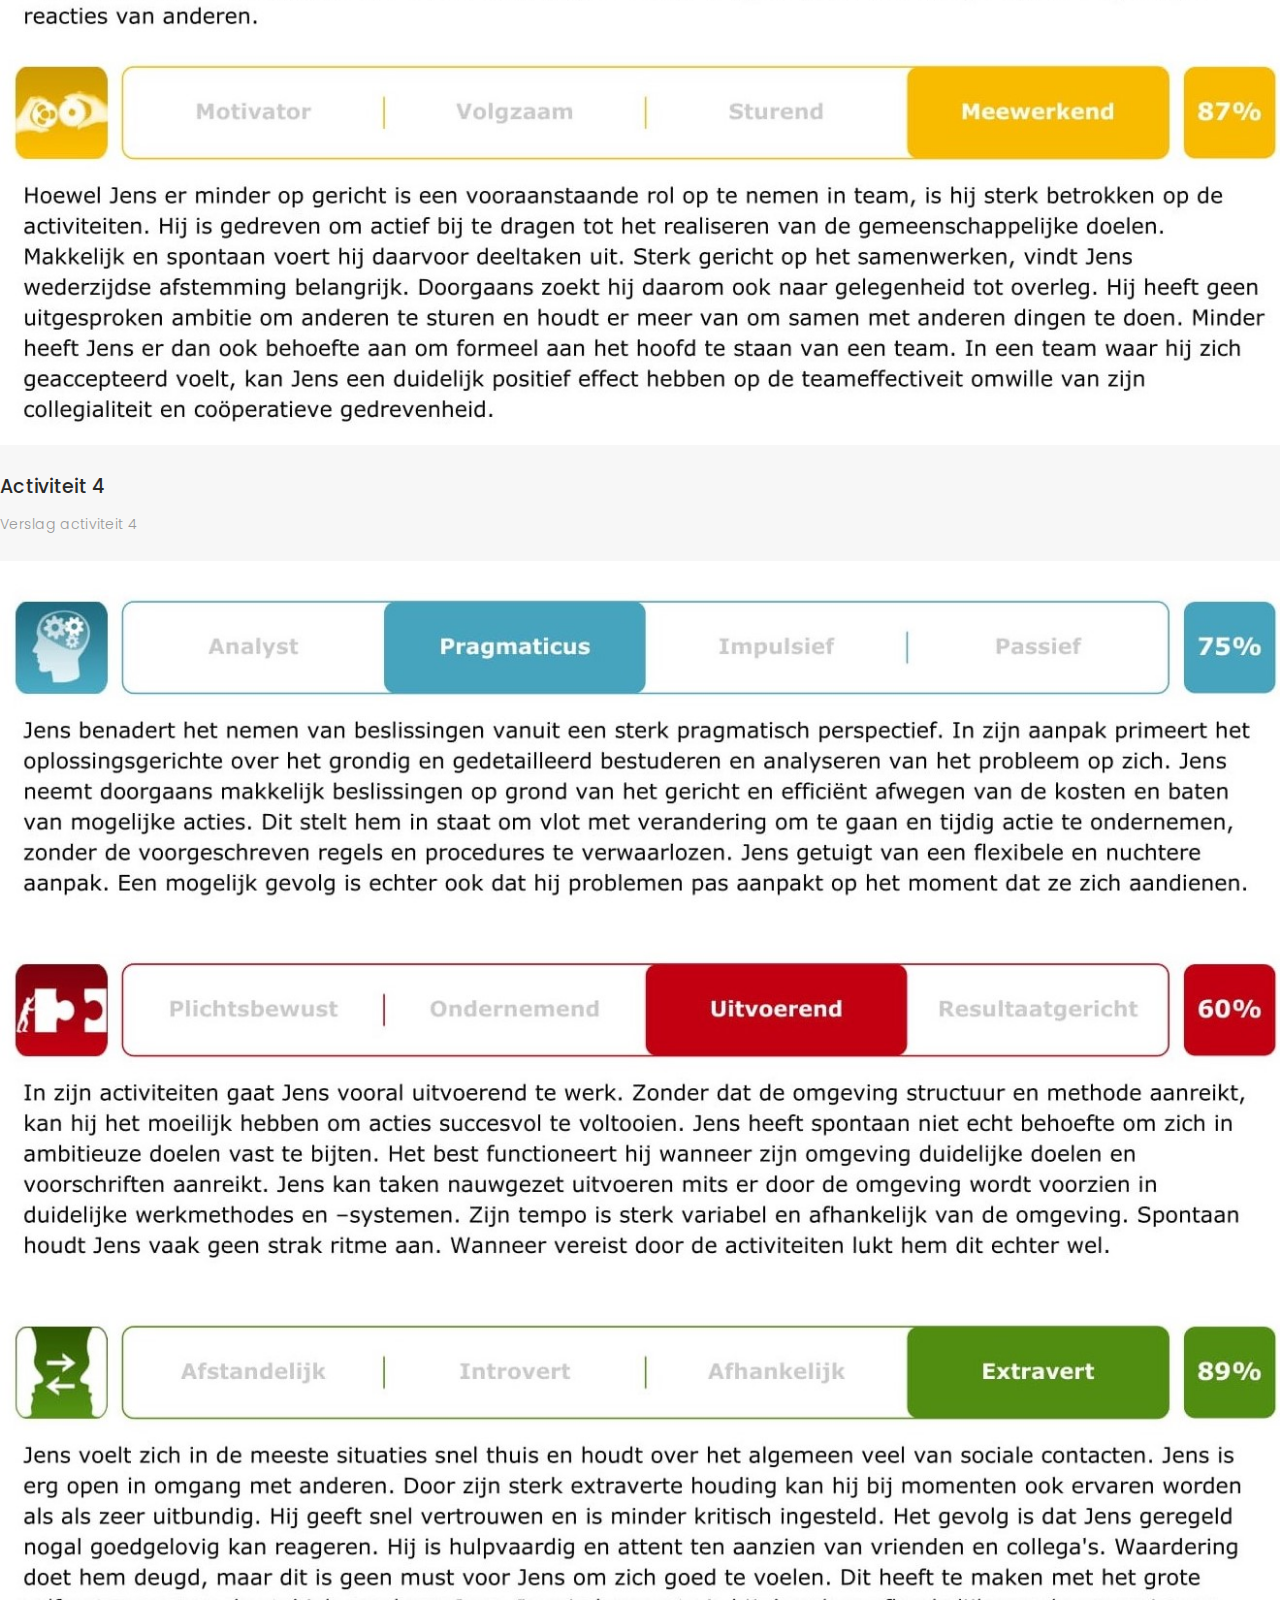
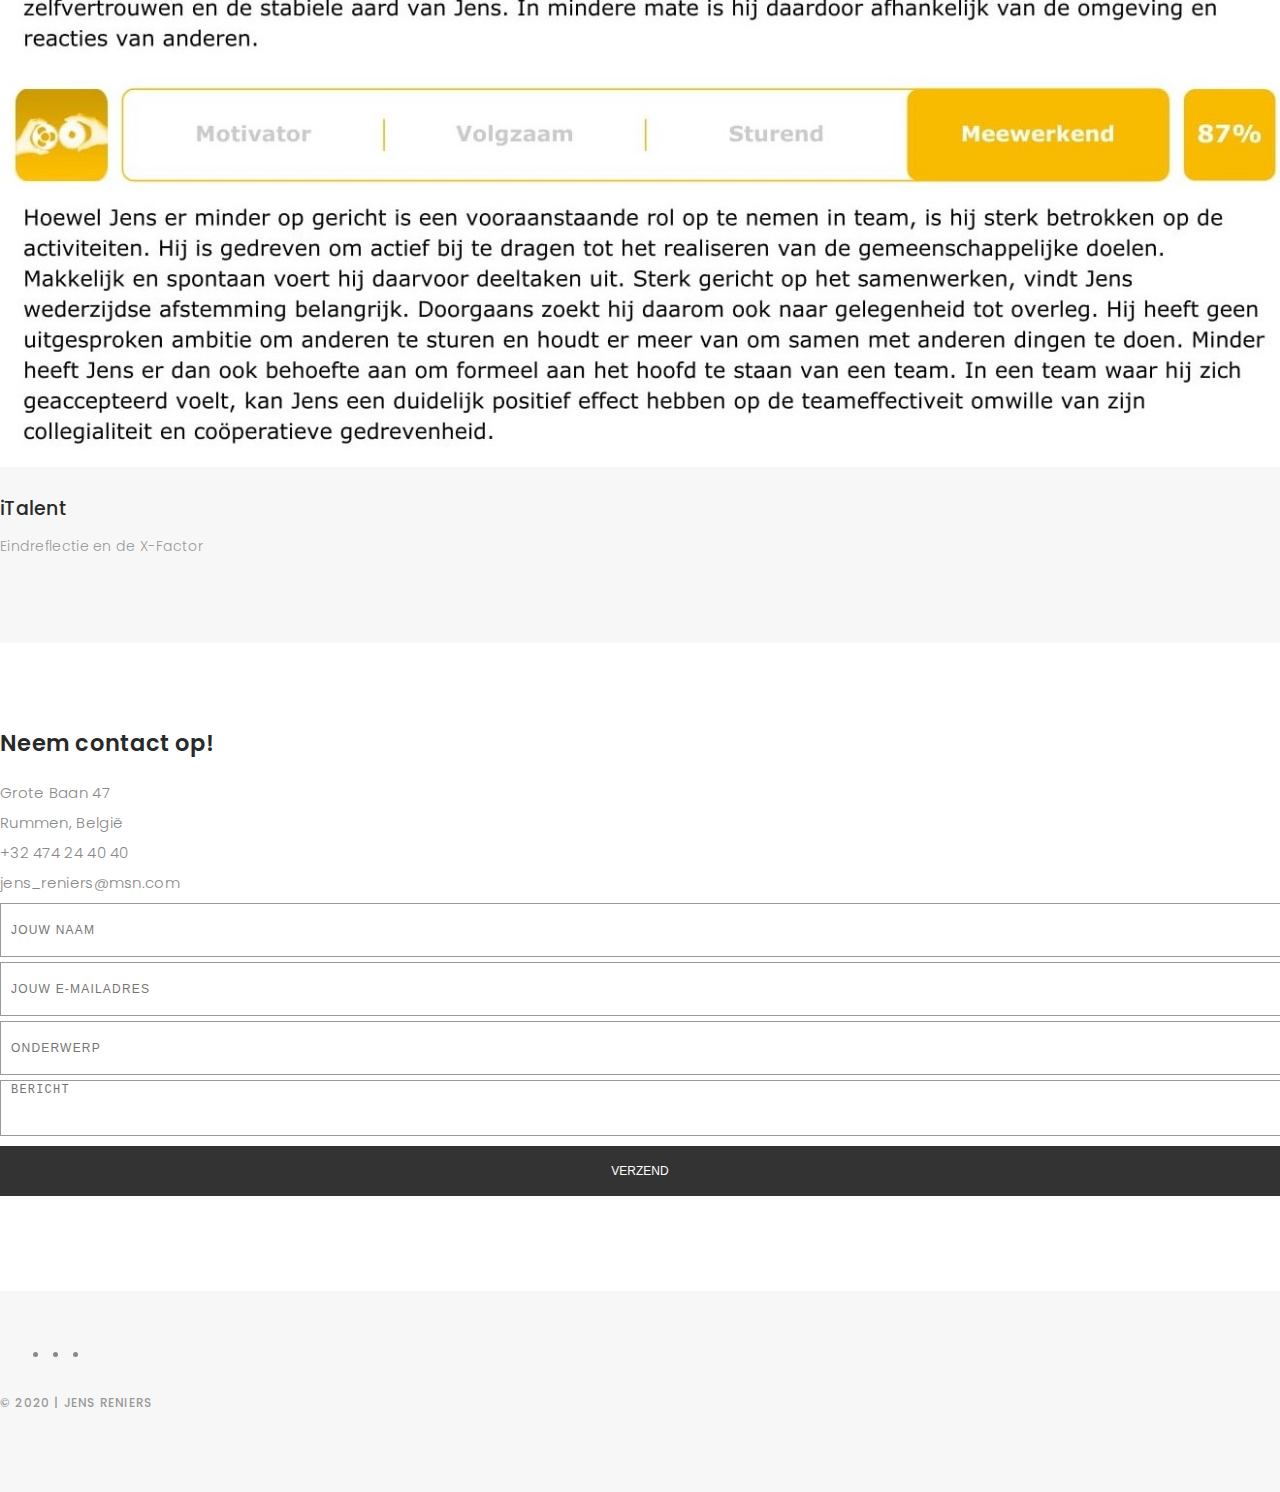
==== commit 184fa409: "Renamed about me header" ====
--- a/index.html
+++ b/index.html
@@ -18,17 +18,17 @@
   <link href="assets/css/style.css" rel="stylesheet">
 </head>
 <body>  
-  <div id="top"></div>
+  <div id="home"></div>
   <nav id="main-nav">
     <div class="row">
       <div class="container">
         <div class="logo">
-          <a href="#top"><img src="assets/img//logo.png" alt="logo"></a>
+          <a href="#home"><img src="assets/img//logo.png" alt="logo"></a>
         </div>
         <div class="responsive"><i data-icon="m" class="ion-navicon-round"></i></div>
         <ul class="nav-menu list-unstyled">
-          <li><a href="#top" class="smoothScroll">Home</a></li>
-          <li><a href="#about" class="smoothScroll">over mij</a></li>
+          <li><a href="#home" class="smoothScroll">Home</a></li>
+          <li><a href="#about" class="smoothScroll">Over mij</a></li>
           <li><a href="#portfolio" class="smoothScroll">Portfolio</a></li>
           <li><a href="#contact" class="smoothScroll">Contact</a></li>
         </ul>
--- a/assets/css/style.css
+++ b/assets/css/style.css
@@ -0,0 +1,1094 @@
+body {
+  background: #ffffff;
+  color: #898989;
+  font-family: 'Poppins', helvetica;
+  font-size: 15px;
+  font-weight: 300;
+  line-height: 20px;
+  letter-spacing: 0.02em;
+  overflow-x: hidden;
+  margin: 0 auto;
+  padding: 0;
+  -ms-box-sizing: border-box;
+  -o-box-sizing: border-box;
+  box-sizing: border-box;
+}
+
+h1, h2, h3, h4, h5, h6 {
+  margin: 0;
+}
+
+h2 {
+  color: #292929;
+  font-weight: 600;
+}
+
+h4 {
+  color: #292929;
+  font-size: 14px;
+  font-weight: 600;
+}
+
+a {
+  color: #292929;
+  text-decoration: none !important;
+  transition: all 0.5s ease-in-out 0s;
+}
+
+a:hover {
+  transition: all 0.5s ease-in-out 0s;
+}
+
+a:hover, a:focus {
+  color: #EE685B;
+  text-decoration: underline;
+}
+
+nav ul li a {
+  padding: 2px 0 0 0;
+  position: relative;
+  display: block;
+  font-size: 12px;
+  color: #999999;
+  letter-spacing: 0.1em;
+  font-weight: 500;
+  line-height: 14px;
+  text-transform: uppercase;
+  transition: all 0.5s ease-in-out 0s;
+}
+
+p {
+  margin: 25px 0;
+  padding: 0;
+  font-size: 15px;
+  color: #999999;
+  line-height: 28px;
+}
+
+::-moz-selection {
+  background: gray;
+  color: #fff;
+}
+
+::selection {
+  background: gray;
+  color: #fff;
+}
+
+.btn {
+  background: #333;
+  border: medium none;
+  border-radius: 0;
+  color: #fff;
+  font-size: 12px;
+  height: 50px;
+  line-height: 50px;
+  padding: 0 30px;
+  text-transform: uppercase;
+}
+
+.btn:hover, .btn:focus {
+  color: #fff;
+}
+
+.padDiv {
+  padding: 30px 20px;
+}
+
+.section-title {
+  margin-bottom: 70px;
+}
+
+.section-title h2 {
+  font-size: 25px;
+  letter-spacing: 2px;
+  text-transform: uppercase;
+}
+
+.form-control {
+  background-color: transparent;
+  border: 1px solid #999;
+  border-radius: 0;
+  color: #999999;
+  font-size: 12px;
+  font-weight: 500;
+  height: 50px;
+  letter-spacing: 0.1em;
+  padding-left: 10px;
+  margin: 0 0 25px 0;
+  line-height: 14px;
+  text-transform: uppercase;
+}
+
+.form-control:focus {
+  box-shadow: none;
+  outline: 0 none;
+}
+
+.paddsection {
+  padding-top: 90px;
+  padding-bottom: 90px;
+}
+
+.paddsections {
+  padding-top: 90px;
+  padding-bottom: 90px !important;
+}
+
+.hvr-shutter-in-horizontal::before {
+  background: #333;
+}
+
+.hvr-shutter-in-horizontal:hover {
+  background: #EE685B;
+}
+
+.mb-30 {
+  margin-bottom: 30px;
+}
+
+/*--------------------------------------------------------------
+# Navbar
+--------------------------------------------------------------*/
+nav {
+  position: fixed;
+  background: #fff;
+  z-index: 1000;
+  width: 100%;
+  padding: 20px;
+  display: none;
+  box-shadow: 0px 2px 92px 0px rgba(0, 0, 0, 0.18);
+}
+
+.nav-menu {
+  float: right;
+  line-height: 32px;
+  margin-bottom: 0;
+  padding-top: 16px;
+}
+
+nav ul li {
+  float: left;
+  margin-right: 15px;
+  font-family: 'Poppins', sans-serif;
+  font-size: 14px;
+  margin-left: 40px;
+}
+
+nav ul li a {
+  padding: 2px 0 0 0;
+  position: relative;
+  display: block;
+  font-size: 14px;
+  color: #999999;
+  font-family: 'Poppins', helvetica;
+  font-weight: 500;
+  line-height: 16px;
+  text-transform: uppercase;
+  letter-spacing: 0.02em;
+  text-transform: capitalize;
+}
+
+.logo {
+  float: left;
+}
+
+.logo img {
+  width: 120px;
+  height: 55px;
+}
+
+.responsive {
+  display: none;
+  font-size: 23px;
+}
+
+.active {
+  color: #afafaf;
+}
+
+/*--------------------------------------------------------------
+# Hero
+--------------------------------------------------------------*/
+#hero {
+  background: url("../img/home-bg.jpg") repeat scroll center center/cover;
+  height: 100vh;
+  width: 100%;
+}
+
+#hero .hero-content {
+  height: 100vh;
+  text-align: left;
+  width: 100%;
+  display: flex;
+  justify-content: center;
+  flex-direction: column;
+}
+
+.hero-content h1 {
+  font-size: 40px;
+  font-weight: 700;
+  margin-bottom: 10px;
+  text-transform: uppercase;
+  color: #fff;
+}
+
+.hero-content p {
+  font-size: 13px;
+  letter-spacing: 3px;
+  margin-top: 0;
+  margin-bottom: 30px;
+  text-transform: capitalize;
+  color: #fff;
+  font-weight: 500;
+}
+
+.hero-content .list-social li {
+  float: left;
+  margin-right: 20px;
+}
+
+.hero-content .list-social li i {
+  color: #fff;
+  font-size: 15px;
+}
+
+/*-----------------------------------------------------------------------------------*/
+/*  Aout
+/*-----------------------------------------------------------------------------------*/
+#about {
+  width: 100%;
+  height: auto;
+  background: #f7f7f7;
+  padding-top: 190px;
+}
+
+#about .div-img-bg {
+  padding-bottom: 30px;
+  border: 20px solid #EE685B;
+}
+
+#about .div-img-bg .about-img img {
+  width: 100%;
+  box-shadow: 0px 0px 85px 0px rgba(0, 0, 0, 0.14);
+  margin-top: -60px;
+  margin-left: 40px;
+  height: 400px;
+  -o-object-fit: cover;
+  object-fit: cover;
+}
+
+#about .about-descr .p-heading {
+  font-family: 'Playfair Display', serif;
+  font-size: 28px;
+  text-align: left;
+}
+
+#about .about-descr .separator {
+  max-width: 80%;
+  margin-bottom: 0;
+  text-align: left;
+}
+
+/*--------------------------------------------------------------
+# Services
+--------------------------------------------------------------*/
+#services {
+  background: #f7f7f7;
+  position: relative;
+  padding-bottom: 80px;
+}
+
+.owl-item {
+  float: left;
+}
+
+.services-block span {
+  margin: 10px 0;
+  position: relative;
+  font-size: 13px;
+  color: #292929;
+  letter-spacing: 0.1em;
+  font-weight: 500;
+  text-transform: uppercase;
+  display: block;
+}
+
+.services-block .separator {
+  margin: 0;
+  font-size: 13px;
+  line-height: 22px;
+}
+
+.services-block i {
+  font-size: 44px;
+  color: #EE685B;
+  line-height: 44px;
+}
+
+.services-carousel .owl-stage-outer {
+  overflow: hidden;
+}
+
+.services-carousel .owl-dots {
+  margin-top: 5px;
+  text-align: center;
+}
+
+.services-carousel .owl-dot {
+  display: inline-block;
+  margin: 0 5px;
+  width: 12px !important;
+  height: 12px !important;
+  border-radius: 50%;
+  border: 0;
+  padding: 0 !important;
+  background-color: #ddd;
+  cursor: pointer;
+}
+
+.services-carousel .owl-dot.active {
+  visibility: hidden;
+  background-color: #EE685B;
+}
+
+.owl-nav {
+  display: none;
+}
+
+/*--------------------------------------------------------------
+# Portfolio
+--------------------------------------------------------------*/
+#portfolio {
+  position: relative;
+  padding-bottom: 50px;
+}
+
+#portfolio .portfolio-list {
+  margin-bottom: 50px;
+}
+
+#portfolio .portfolio-list .nav {
+  display: inline-block;
+  margin: 0;
+}
+
+#portfolio .portfolio-list .nav li {
+  margin: 0 40px 0 0;
+  float: left;
+  font-size: 14px;
+  color: #999999;
+  line-height: 16px;
+  cursor: pointer;
+  font-family: 'Poppins', helvetica;
+  font-weight: 500;
+  letter-spacing: 0.02em;
+  text-transform: capitalize;
+  transition: all 0.5s ease-in-out 0s;
+}
+
+#portfolio .portfolio-list .nav li:hover, #portfolio .portfolio-list .nav li.filter-active {
+  color: #EE685B;
+  transition: all 0.5s ease-in-out 0s;
+}
+
+#portfolio .portfolio-container {
+  display: inline-block;
+  margin-bottom: 50px;
+  width: 100%;
+}
+
+.portfolio-thumbnail {
+  margin-bottom: 30px;
+  overflow: hidden;
+  min-height: 280px;
+}
+
+.portfolio-thumbnail img {
+  max-width: 100%;
+}
+
+/*--------------------------------------------------------------
+# Journal
+--------------------------------------------------------------*/
+#journal, #journal-blog {
+  height: auto;
+  width: 100%;
+  background: #f7f7f7;
+  padding-bottom: 60px;
+  position: relative;
+}
+
+#journal-blog {
+  background: #fff;
+  padding-bottom: 30px;
+}
+
+#journal .journal-block {
+  display: inline-block;
+  height: auto;
+  width: 100%;
+}
+
+#journal .journal-block .journal-info {
+  position: relative;
+}
+
+.journal-block .journal-info img {
+  max-width: 100%;
+}
+
+.journal-block .journal-info .journal-txt {
+  padding: 25px 0px;
+  position: relative;
+}
+
+.blog-photo {
+  max-width: 100%;
+}
+
+.journal-block .journal-info .journal-txt h4 a {
+  display: block;
+  font-size: 19px;
+  line-height: 24px;
+  margin: 0 0 13px 0;
+  font-weight: 500;
+  color: #292929;
+  transition: all 0.5s ease-in-out 0s;
+}
+
+.journal-block .journal-info .journal-txt h4 a:hover {
+  color: #EE685B;
+  transition: all 0.5s ease-in-out 0s;
+}
+
+.journal-block .journal-info .journal-txt p {
+  margin: 0;
+  font-size: 14px;
+  line-height: 24px;
+}
+
+/*--------------------------------------------------------------
+# Journal
+--------------------------------------------------------------*/
+#contact {
+  height: auto;
+  width: 100%;
+}
+
+.contact-details {
+  list-style: none;
+  margin: 0;
+  padding: 0;
+}
+
+.contact-details li {
+  padding-bottom: 10px;
+}
+
+#contact input, #contact textarea {
+  width: 100%;
+  margin-bottom: 5px;
+}
+
+.php-email-form .validate {
+  display: none;
+  color: red;
+  margin: 0 0 20px 0;
+  font-weight: 400;
+  font-size: 13px;
+}
+
+.php-email-form .error-message {
+  display: none;
+  color: #fff;
+  background: #ed3c0d;
+  text-align: center;
+  padding: 15px;
+  font-weight: 600;
+}
+
+.php-email-form .sent-message {
+  display: none;
+  color: #fff;
+  background: #18d26e;
+  text-align: center;
+  padding: 15px;
+  font-weight: 600;
+}
+
+.php-email-form .loading {
+  display: none;
+  background: #fff;
+  text-align: center;
+  padding: 15px;
+}
+
+.php-email-form .loading:before {
+  content: "";
+  display: inline-block;
+  border-radius: 50%;
+  width: 24px;
+  height: 24px;
+  margin: 0 10px -6px 0;
+  border: 3px solid #18d26e;
+  border-top-color: #eee;
+  -webkit-animation: animate-loading 1s linear infinite;
+  animation: animate-loading 1s linear infinite;
+}
+
+@-webkit-keyframes animate-loading {
+  0% {
+    transform: rotate(0deg);
+  }
+  100% {
+    transform: rotate(360deg);
+  }
+}
+
+@keyframes animate-loading {
+  0% {
+    transform: rotate(0deg);
+  }
+  100% {
+    transform: rotate(360deg);
+  }
+}
+
+/*--------------------------------------------------------------
+# Blog
+--------------------------------------------------------------*/
+/*  Navbar fixd page */
+.subpage-nav {
+  display: block !important;
+  position: relative;
+}
+
+/*-----------------------------------------------------------------------------------*/
+/*  /* Single page */
+/*-----------------------------------------------------------------------------------*/
+/* main content */
+.main-content {
+  background: #f7f7f7;
+}
+
+.main-content .container-main {
+  display: inline-block;
+  width: 100%;
+}
+
+.main-content .container-main .block-main {
+  margin-bottom: 30px;
+  overflow: hidden;
+}
+
+.container-main .block-main .content-main {
+  background: #fff none repeat scroll 0 0;
+  display: inline-block;
+  width: 100%;
+}
+
+.journal-txt h4 a {
+  display: block;
+  font-size: 19px;
+  line-height: 24px;
+  margin: 0 0 13px 0;
+  font-weight: 500;
+  color: #292929;
+  transition: all 0.5s ease-in-out 0s;
+}
+
+.journal-txt h4 a:hover {
+  color: #EE685B;
+  transition: all 0.5s ease-in-out 0s;
+}
+
+.post-meta ul li {
+  font-size: 12px;
+  font-weight: normal;
+  margin-left: 8px;
+  margin-right: 8px;
+  text-transform: capitalize;
+  display: inline-block;
+  float: none;
+}
+
+.content-main .post-meta a {
+  color: #a2a2a2;
+  margin-left: 5px;
+}
+
+/* Commonts */
+.comments {
+  background: #fff;
+}
+
+.entry-comments h6 {
+  margin-right: 10px;
+  font-size: 13px;
+  letter-spacing: 0.1em;
+  font-weight: 500;
+}
+
+.entry-comments-item {
+  margin-top: 40px;
+  padding-bottom: 40px;
+  border-bottom: 1px solid #f2f2f2;
+}
+
+.entry-comments-avatar {
+  position: absolute;
+  display: block;
+  border-radius: 50%;
+  width: 60px;
+  height: 60px;
+}
+
+.entry-comments-body {
+  padding-left: 86px;
+}
+
+.entry-comments-author {
+  margin-right: 10px;
+  font-size: 13px;
+  color: #292929;
+  letter-spacing: 0.1em;
+  font-weight: 500;
+}
+
+.rep {
+  font-size: 13px;
+  color: #292929;
+  letter-spacing: 0.1em;
+  font-weight: 500;
+  text-transform: capitalize;
+}
+
+.entry-comments span a {
+  font-size: 13px;
+  color: #999;
+}
+
+.entry-comments-reply {
+  padding-left: 10%;
+}
+
+/* Commonts form */
+.cmt {
+  background: #fff;
+}
+
+blockquote {
+  padding: 40px;
+  background-color: #f2f2f2;
+  margin: 30px 0;
+  border: none;
+  border-left: 4px solid #EE685B;
+}
+
+/*--------------------------------------------------------------
+# Footer
+--------------------------------------------------------------*/
+#footer {
+  background: #f7f7f7;
+  padding-top: 50px;
+  padding-bottom: 50px;
+}
+
+#footer .socials-media {
+  width: 100%;
+}
+
+#footer .socials-media ul {
+  display: inline-block;
+  float: none;
+  margin: 0 0 20px 0;
+}
+
+#footer .socials-media ul li {
+  float: left;
+  margin-left: 10px;
+  margin-right: 10px;
+}
+
+#footer .socials-media ul li a {
+  font-size: 24px;
+  color: #999;
+  letter-spacing: 0.1em;
+  font-weight: 500;
+  background: transparent;
+  text-transform: uppercase;
+  transition: all 0.5s ease-in-out 0s;
+}
+
+#footer .socials-media ul li a:hover {
+  color: #EE685B;
+  transition: all 0.5s ease-in-out 0s;
+}
+
+#footer p {
+  font-size: 12px;
+  letter-spacing: 0.1em;
+  font-weight: 500;
+  margin-top: 0;
+  text-transform: uppercase;
+}
+
+/** Width between 1200x to 0
+ *  ~~~~~~~~~~~~~~~~~~~~~~~~~~~~~~~~~~~~
+ */
+/** Width between 992px to 1199px
+ *  ~~~~~~~~~~~~~~~~~~~~~~~~~~~~~~~~~~~~
+ */
+/** Width between 768px to 991px
+ *  ~~~~~~~~~~~~~~~~~~~~~~~~~~~~~~~~~~~~
+ */
+@media (min-width: 768px) and (max-width: 991px) {
+  /* Navbar */
+  nav {
+    padding: 10px 15px;
+  }
+  .nav-menu {
+    margin-top: 40px;
+    display: none;
+    float: none;
+    width: 100%;
+  }
+  .nav-menu li {
+    float: none;
+    width: 100%;
+    text-align: center;
+    border-top: 1px solid #f7f7f7;
+    line-height: 45px;
+    margin-left: 0;
+    padding-top: 10px;
+    padding-bottom: 10px;
+  }
+  .responsive {
+    float: right;
+    padding-top: 15px;
+    display: block;
+  }
+  /* About */
+  .head-info .header-content .cmaster h1 {
+    font-size: 32px;
+  }
+  #about .div-img-bg {
+    padding: 0;
+  }
+  #about .div-img-bg .about-img img {
+    margin-top: 0%;
+    margin-left: calc(0% - 0px);
+  }
+  #about .about-descr .p-heading {
+    font-size: 20px;
+  }
+  #about .about-descr .separator {
+    max-width: 100%;
+    margin-bottom: 0;
+  }
+  /* portfolio */
+  #portfolio .portfolio-list .nav li {
+    float: none;
+    margin: 20px;
+    display: inline-block;
+  }
+  /* journal */
+  #journal .journal-block .journal-info {
+    margin-bottom: 30px;
+  }
+  /* Contact */
+  .contact-contact {
+    margin-bottom: 30px;
+  }
+  /* Footer */
+  #footer .socials-media ul li {
+    margin-right: 0;
+    margin-left: 0;
+    float: none;
+    display: inline-block;
+  }
+}
+
+/** Width between 767px to 0
+ *  ~~~~~~~~~~~~~~~~~~~~~~~~~~~~~~~~~~~~
+ */
+@media (max-width: 767px) {
+  /* Navbar */
+  nav {
+    padding: 20px 15px;
+  }
+  .nav-menu {
+    margin-top: 40px;
+    display: none;
+    float: none;
+    width: 100%;
+  }
+  .nav-menu li {
+    float: none;
+    width: 100%;
+    text-align: center;
+    border-top: 1px solid #f7f7f7;
+    line-height: 45px;
+    margin-left: 0;
+    padding-top: 10px;
+    padding-bottom: 10px;
+  }
+  .responsive {
+    float: right;
+    padding-top: 15px;
+    display: block;
+  }
+  /* About */
+  .head-info .header-content h1 {
+    font-size: 32px;
+  }
+  #about .div-img-bg {
+    padding: 0;
+  }
+  #about .div-img-bg .about-img img {
+    margin-top: 0%;
+    margin-left: calc(0% - 0px);
+  }
+  #about .about-descr .p-heading {
+    font-size: 20px;
+  }
+  #about .about-descr .separator {
+    max-width: 100%;
+    margin-bottom: 0;
+  }
+  /* portfolio */
+  #portfolio .portfolio-list .nav li {
+    float: none;
+    margin: 20px;
+    display: inline-block;
+  }
+  /* journal */
+  #journal .journal-block .journal-info {
+    margin-bottom: 30px;
+  }
+  /* Contact */
+  .contact-contact {
+    margin-bottom: 30px;
+  }
+  /* Footer */
+  #footer .socials-media ul li {
+    margin-right: 0;
+    margin-left: 0;
+    float: none;
+    display: inline-block;
+  }
+}
+
+/** Width between 600px to 0
+ *  ~~~~~~~~~~~~~~~~~~~~~~~~~~~~~~~~~~~~
+ */
+@media (max-width: 600px) {
+  /* Navbar */
+  nav {
+    padding: 20px 15px;
+  }
+  .nav-menu {
+    margin-top: 40px;
+    display: none;
+    float: none;
+    width: 100%;
+  }
+  .nav-menu li {
+    float: none;
+    width: 100%;
+    text-align: center;
+    border-top: 1px solid #f7f7f7;
+    line-height: 45px;
+    margin-left: 0;
+    padding-top: 10px;
+    padding-bottom: 10px;
+  }
+  .responsive {
+    float: right;
+    padding-top: 15px;
+    display: block;
+  }
+  /* About */
+  .head-info .header-content h1 {
+    font-size: 32px;
+  }
+  #about .div-img-bg {
+    padding: 0;
+  }
+  #about .div-img-bg .about-img img {
+    margin-top: 0%;
+    margin-left: calc(0% - 0px);
+  }
+  #about .about-descr .p-heading {
+    font-size: 20px;
+  }
+  #about .about-descr .separator {
+    max-width: 100%;
+    margin-bottom: 0;
+  }
+  /* portfolio */
+  #portfolio .portfolio-list .nav li {
+    float: none;
+    margin: 10px;
+    display: inline-block;
+  }
+  /* journal */
+  #journal .journal-block .journal-info {
+    margin-bottom: 30px;
+  }
+  /* Contact */
+  .contact-contact {
+    margin-bottom: 30px;
+  }
+  /* Footer */
+  #footer .socials-media ul li {
+    margin-right: 0;
+    margin-left: 0;
+    float: none;
+    display: inline-block;
+  }
+}
+
+/** Width between 480px to 0
+ *  ~~~~~~~~~~~~~~~~~~~~~~~~~~~~~~~~~~~~
+ */
+@media (max-width: 480px) {
+  /* Navbar */
+  nav {
+    padding: 20px 15px;
+  }
+  .nav-menu {
+    margin-top: 40px;
+    display: none;
+    float: none;
+    width: 100%;
+  }
+  .nav-menu li {
+    float: none;
+    width: 100%;
+    text-align: center;
+    border-top: 1px solid #f7f7f7;
+    line-height: 45px;
+    margin-left: 0;
+    padding-top: 10px;
+    padding-bottom: 10px;
+  }
+  .responsive {
+    float: right;
+    padding-top: 15px;
+    display: block;
+  }
+  /* About */
+  .head-info .header-content h1 {
+    font-size: 32px;
+  }
+  #about .div-img-bg {
+    padding: 0;
+  }
+  #about .div-img-bg .about-img img {
+    margin-top: 0%;
+    margin-left: calc(0% - 0px);
+  }
+  #about .about-descr .p-heading {
+    font-size: 20px;
+  }
+  #about .about-descr .separator {
+    max-width: 100%;
+    margin-bottom: 0;
+  }
+  /* portfolio */
+  #portfolio .portfolio-list .nav li {
+    float: none;
+    margin: 20px;
+  }
+  /* journal */
+  #journal .journal-block .journal-info {
+    margin-bottom: 30px;
+  }
+  /* Contact */
+  .contact-contact {
+    margin-bottom: 30px;
+  }
+  /* Footer */
+  #footer .socials-media ul li {
+    margin-right: 0;
+    margin-left: 0;
+    float: none;
+    display: inline-block;
+  }
+}
+
+/** Width between 320px to 0
+ *  ~~~~~~~~~~~~~~~~~~~~~~~~~~~~~~~~~~~~
+ */
+@media (max-width: 320px) {
+  /* Navbar */
+  nav {
+    padding: 20px 15px;
+  }
+  .nav-menu {
+    margin-top: 40px;
+    display: none;
+    float: none;
+    width: 100%;
+  }
+  .nav-menu li {
+    float: none;
+    width: 100%;
+    text-align: center;
+    border-top: 1px solid #f7f7f7;
+    line-height: 45px;
+    margin-left: 0;
+    padding-top: 10px;
+    padding-bottom: 10px;
+  }
+  .responsive {
+    float: right;
+    padding-top: 15px;
+    display: block;
+  }
+  /* About */
+  .head-info .header-content h1 {
+    font-size: 32px;
+  }
+  #about .div-img-bg {
+    padding: 0;
+  }
+  #about .div-img-bg .about-img img {
+    margin-top: 0%;
+    margin-left: calc(0% - 0px);
+  }
+  #about .about-descr .p-heading {
+    font-size: 20px;
+  }
+  #about .about-descr .separator {
+    max-width: 100%;
+    margin-bottom: 0;
+  }
+  /* portfolio */
+  #portfolio .portfolio-list .nav li {
+    float: none;
+    margin: 20px;
+  }
+  /* journal */
+  #journal .journal-block .journal-info {
+    margin-bottom: 30px;
+  }
+  /* Contact */
+  .contact-contact {
+    margin-bottom: 30px;
+  }
+  /* Footer */
+  #footer .socials-media ul li {
+    margin-right: 0;
+    margin-left: 0;
+    float: none;
+    display: inline-block;
+  }
+  /* Single page */
+  .entry-comments-body span {
+    display: inline-block;
+    margin-right: 0;
+  }
+}
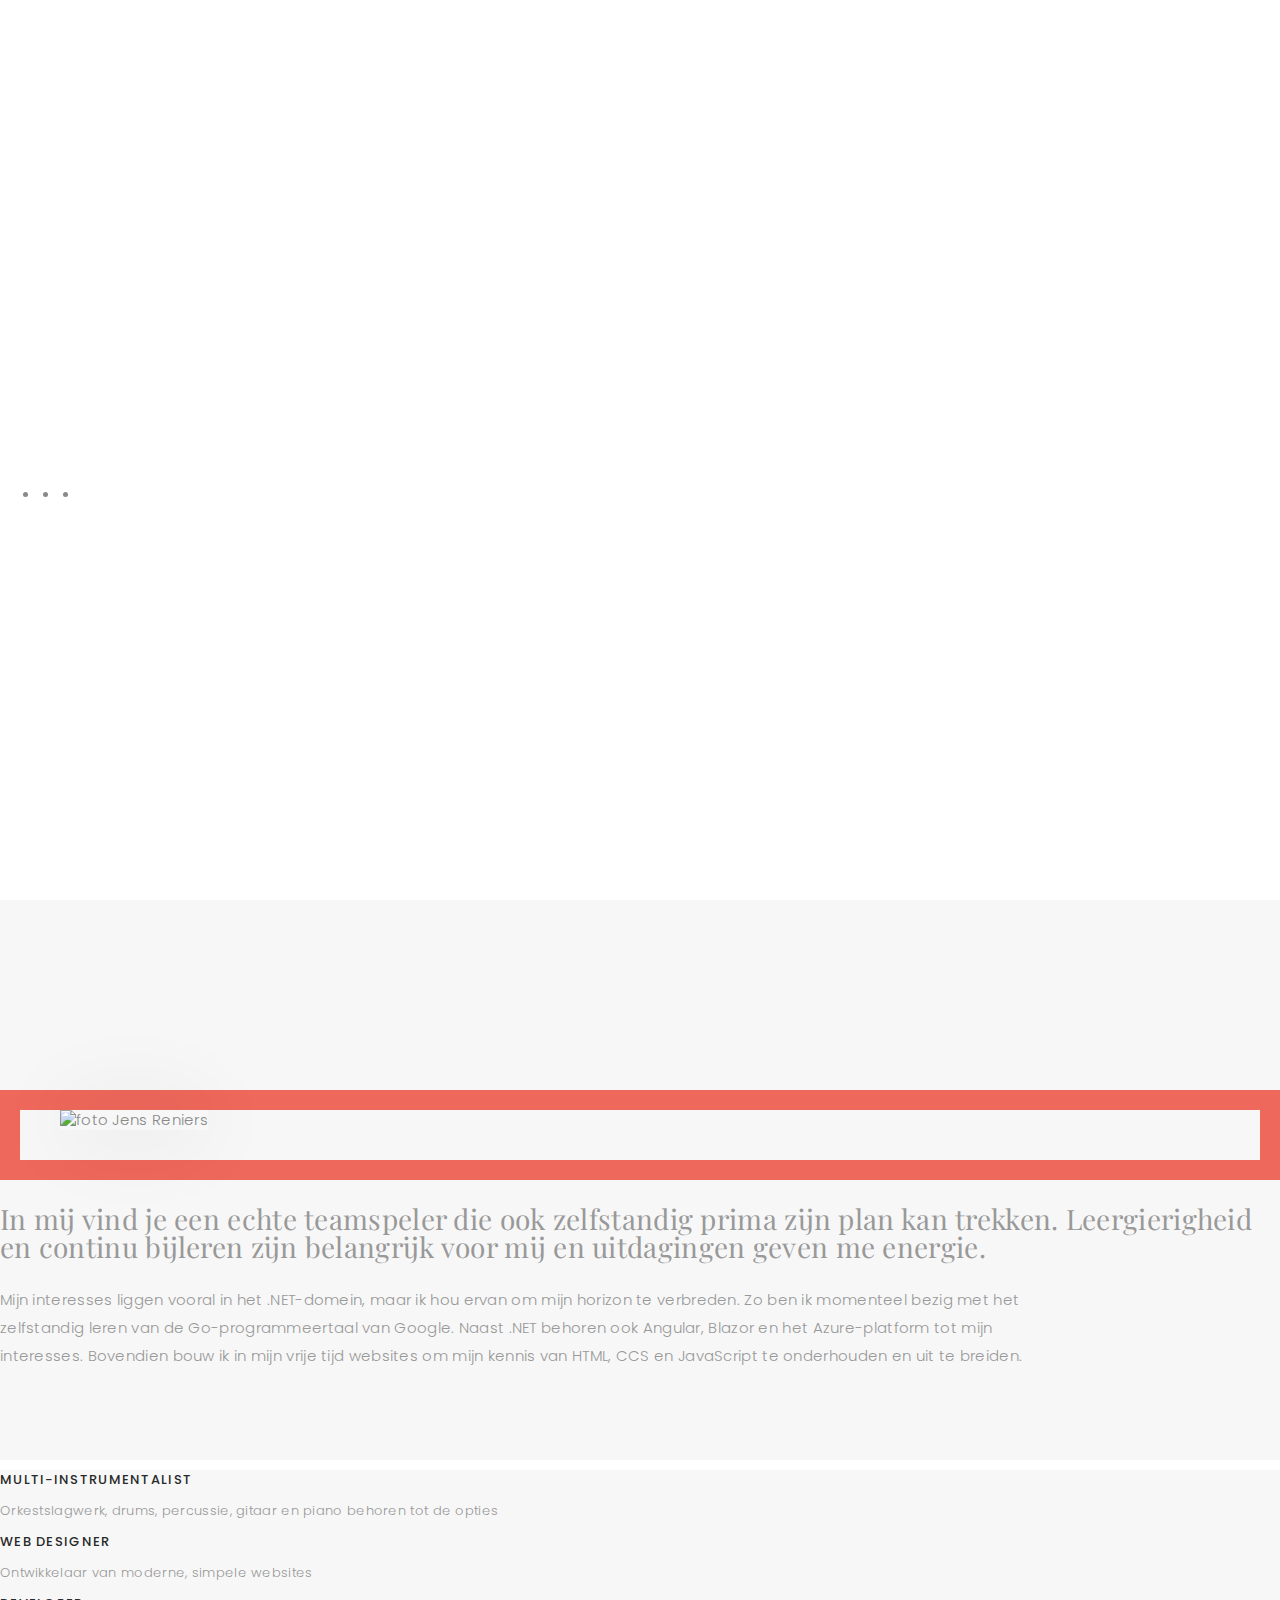
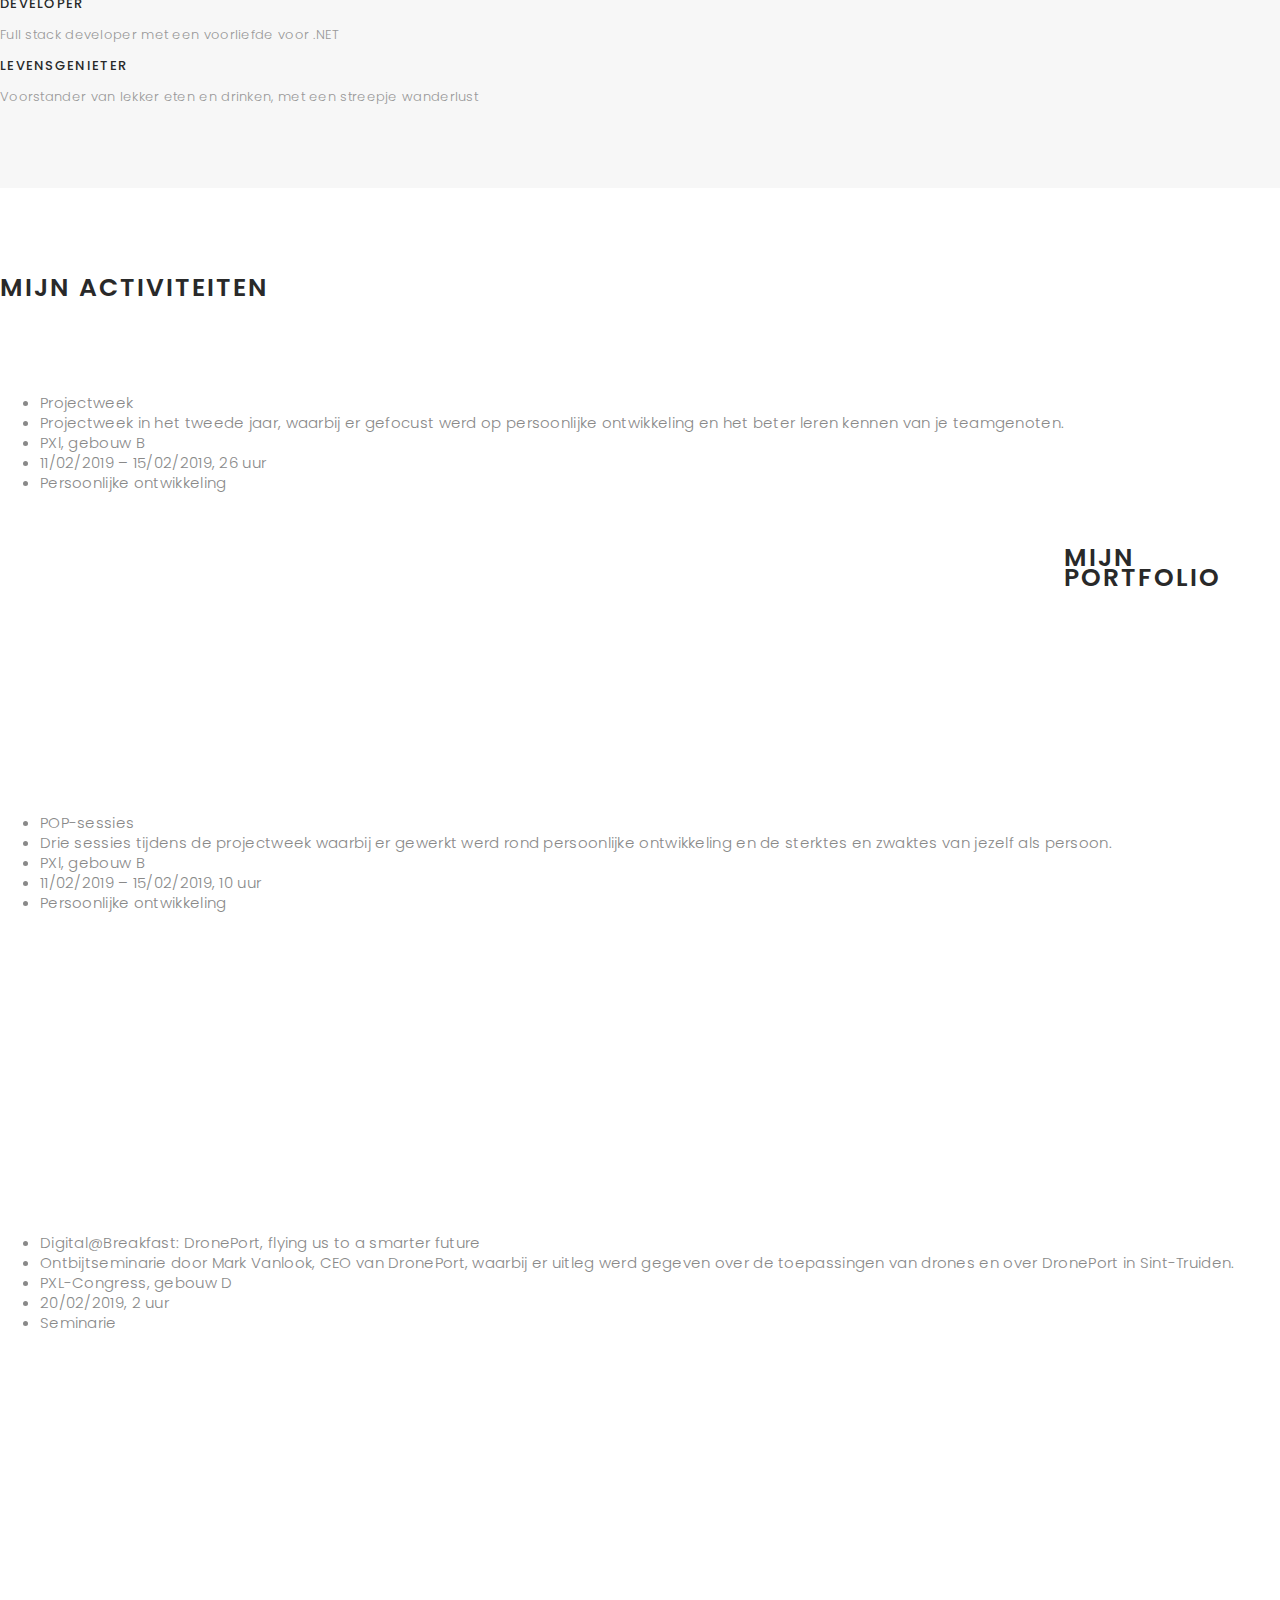
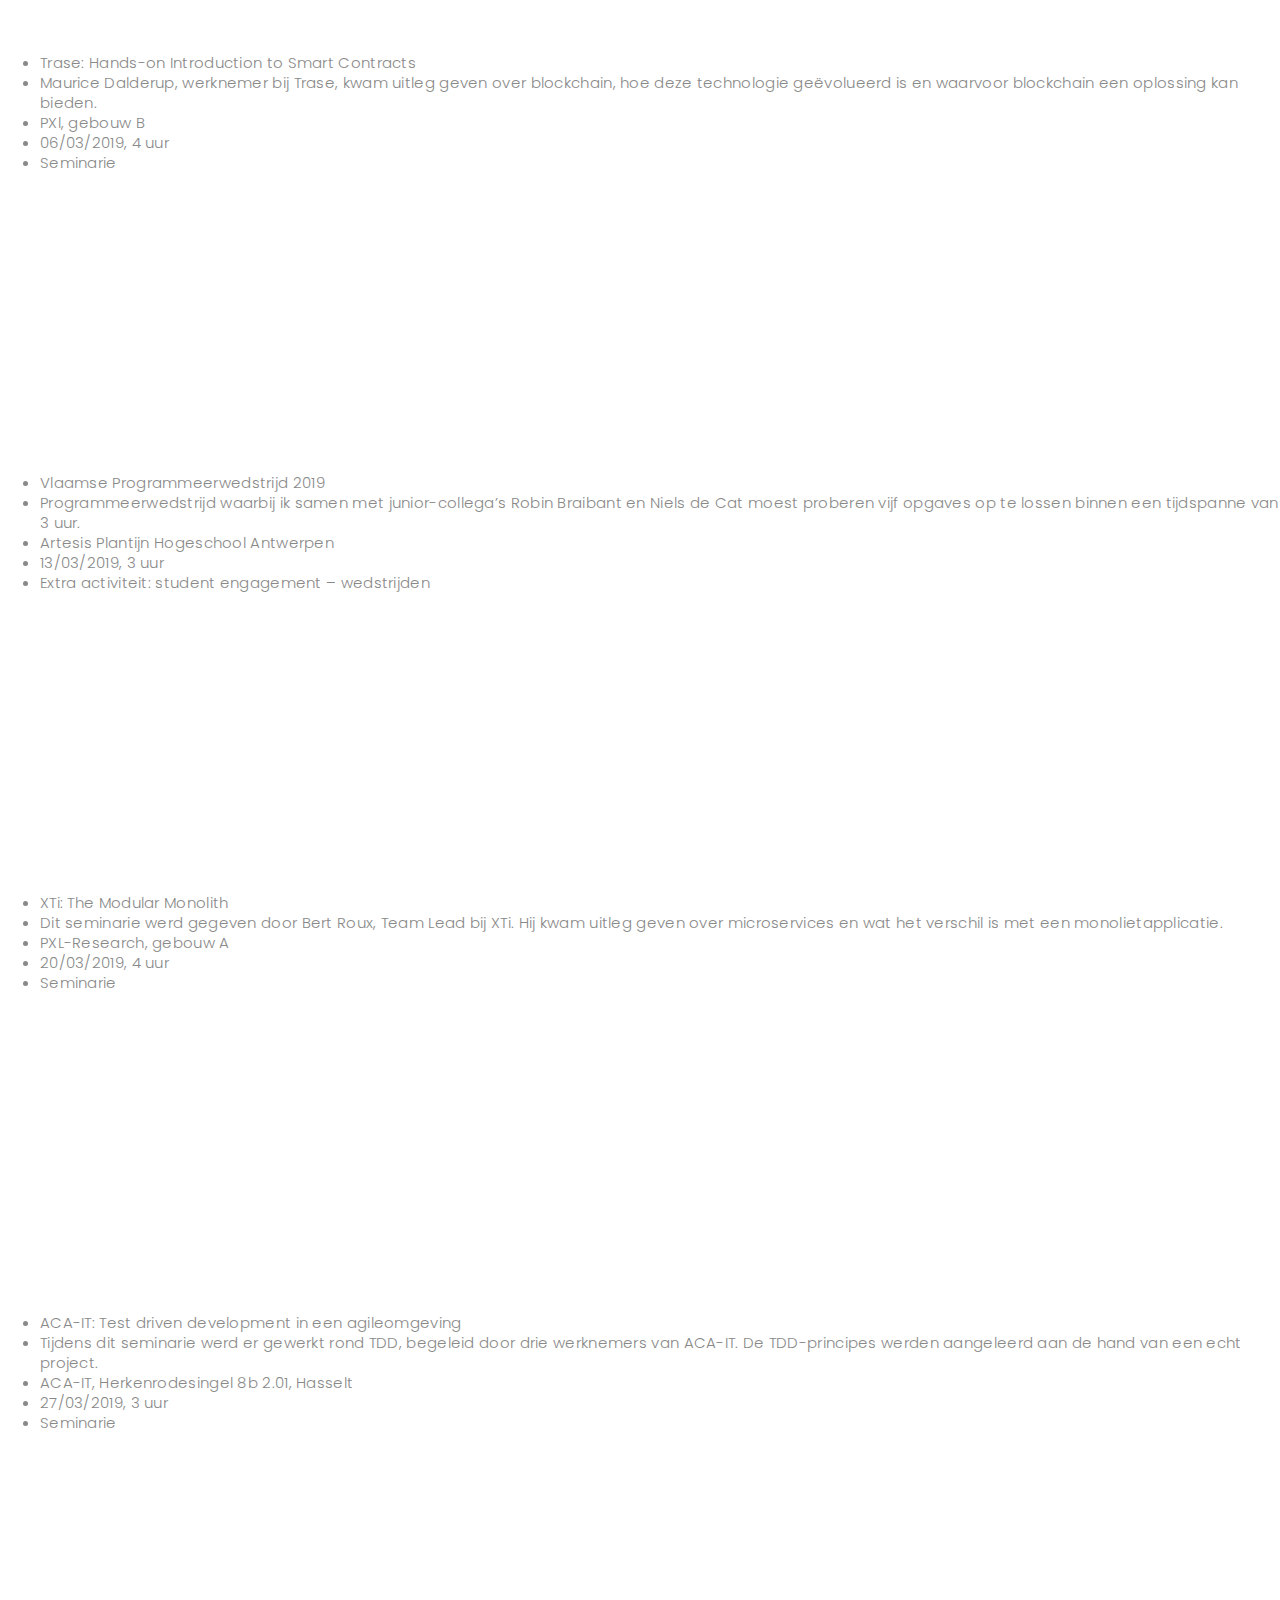
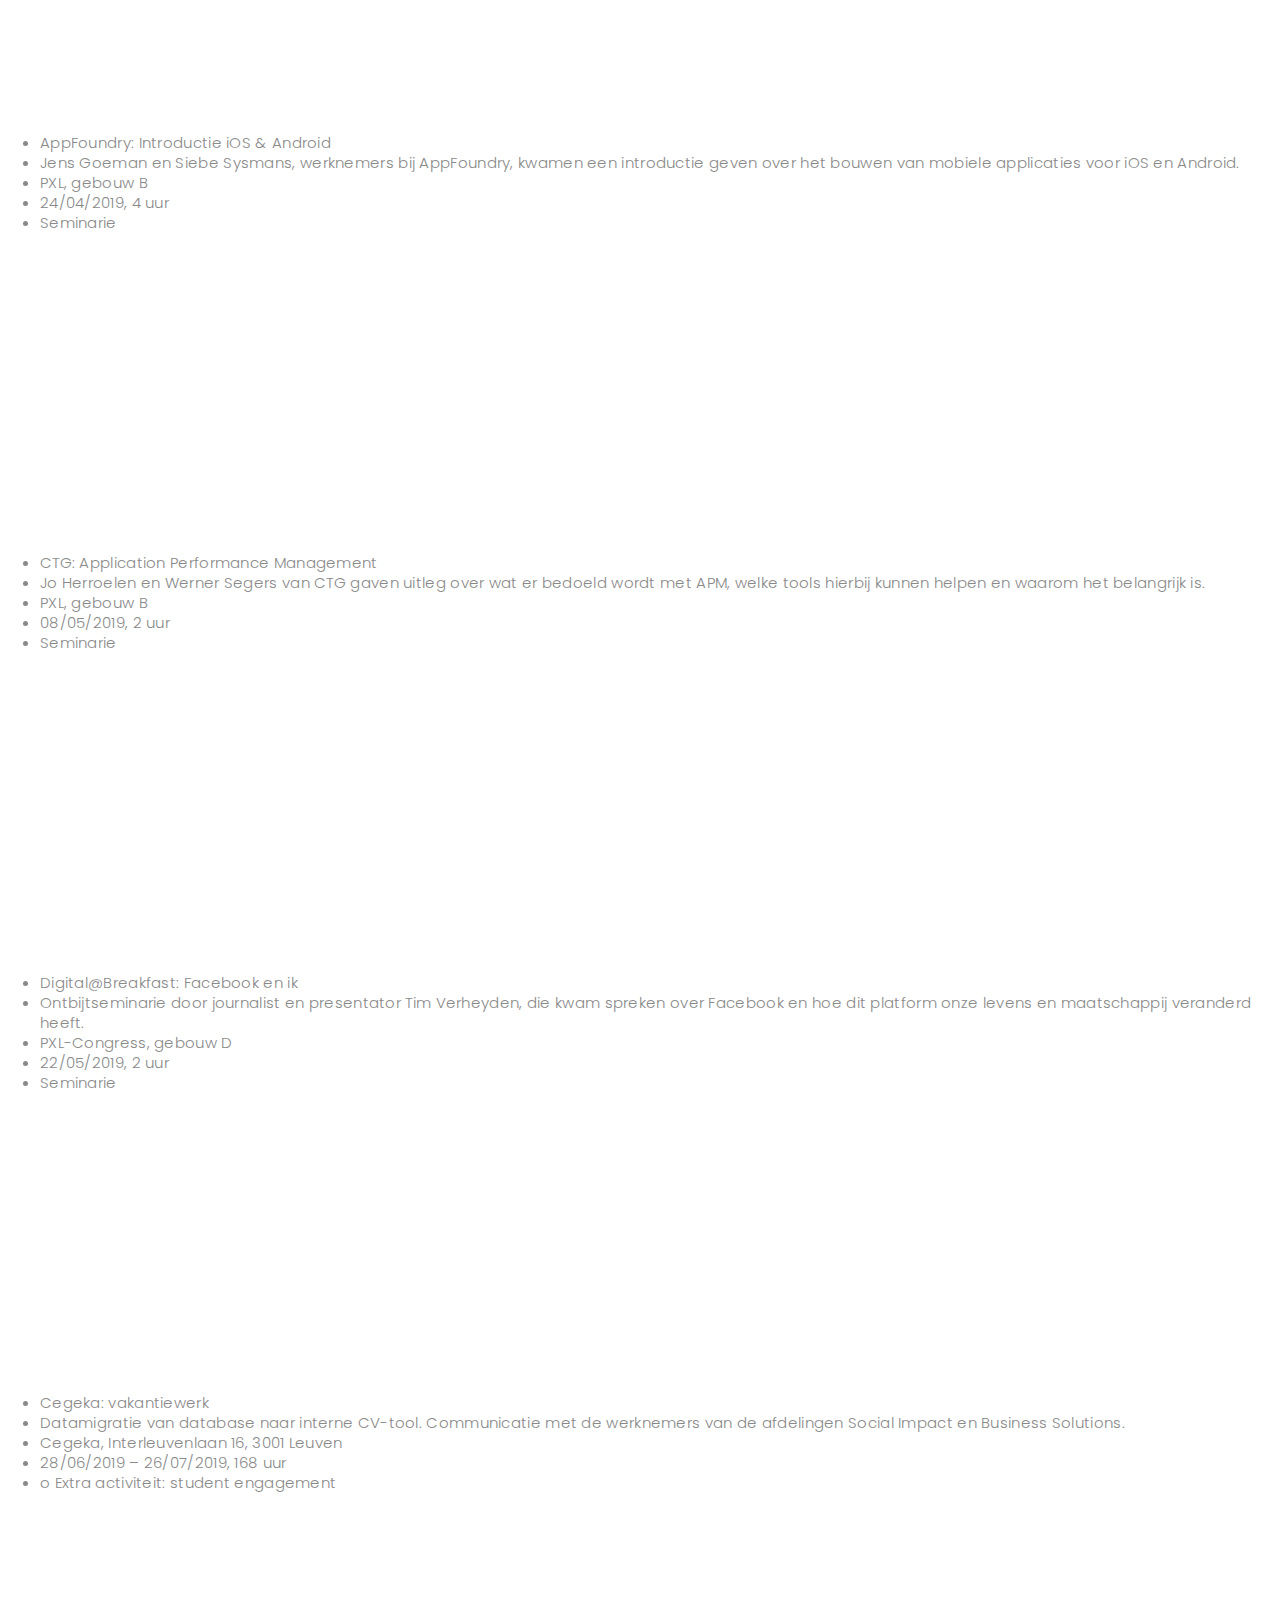
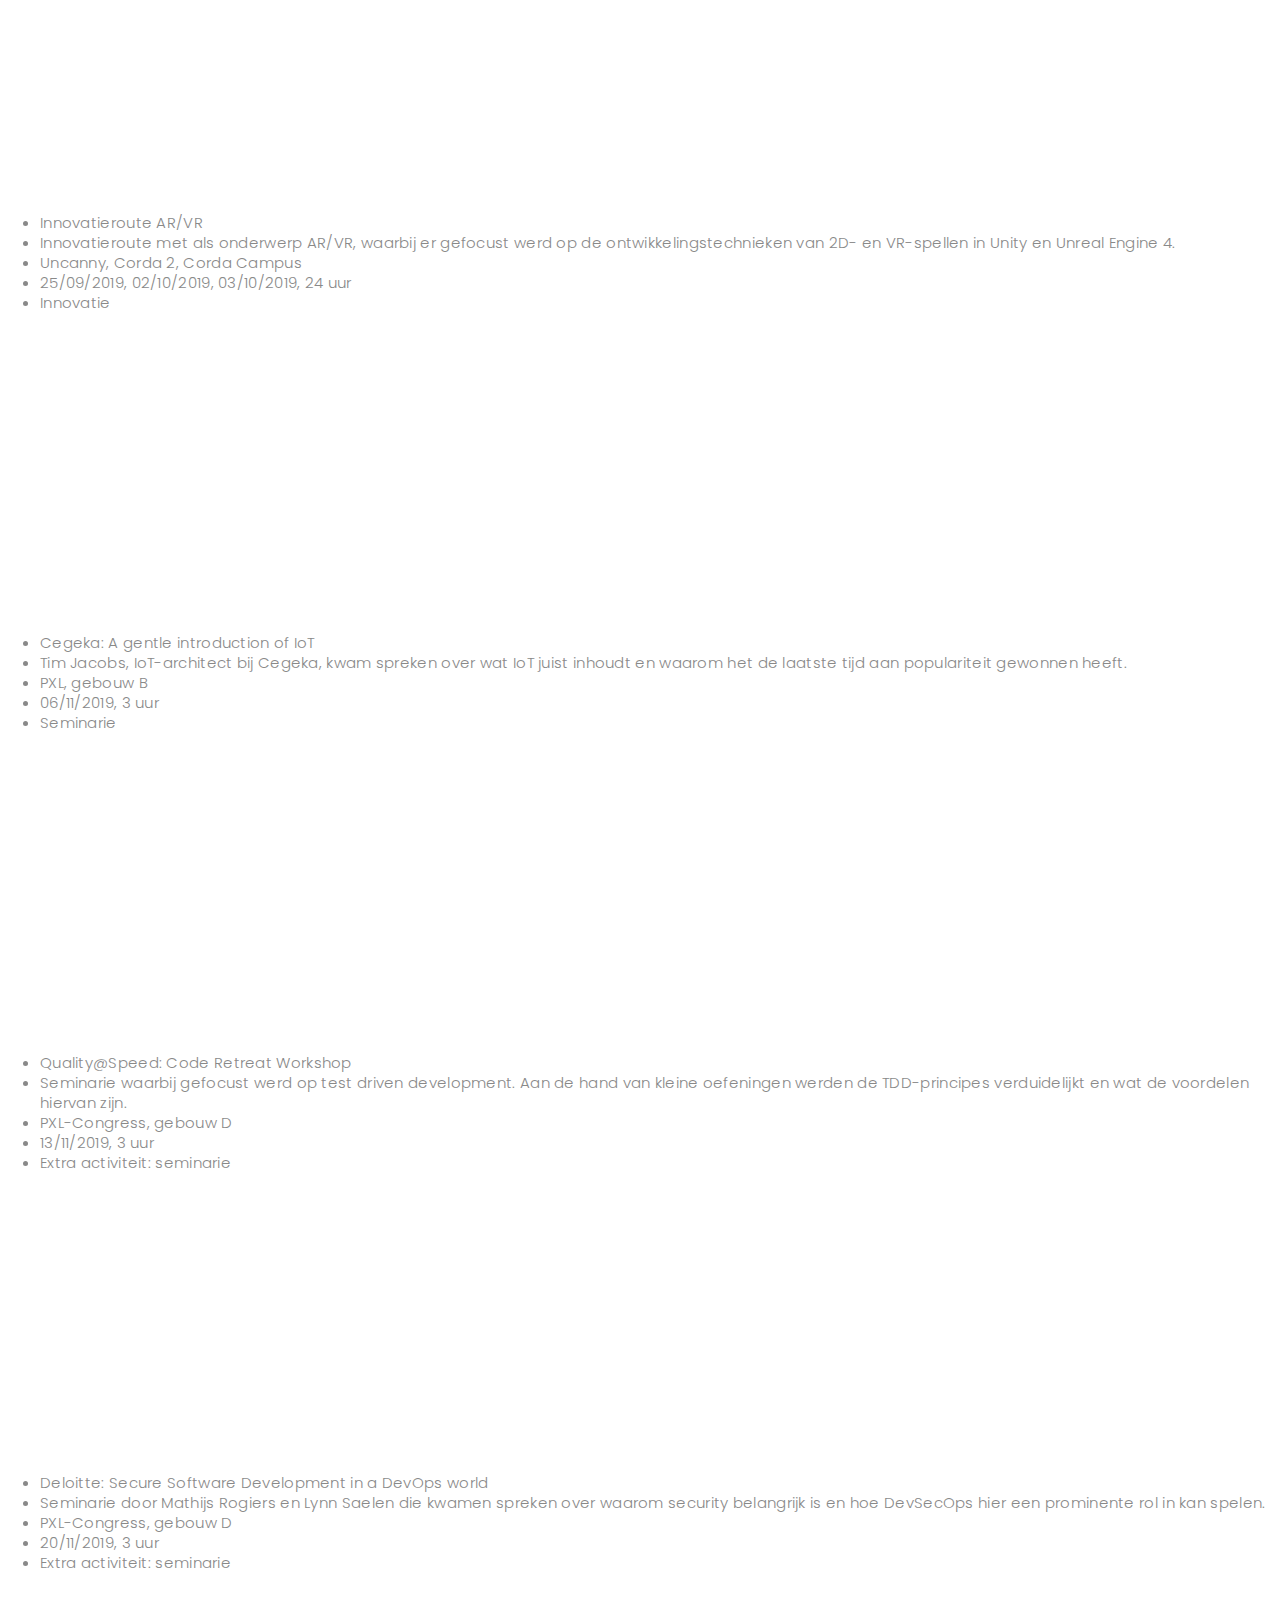
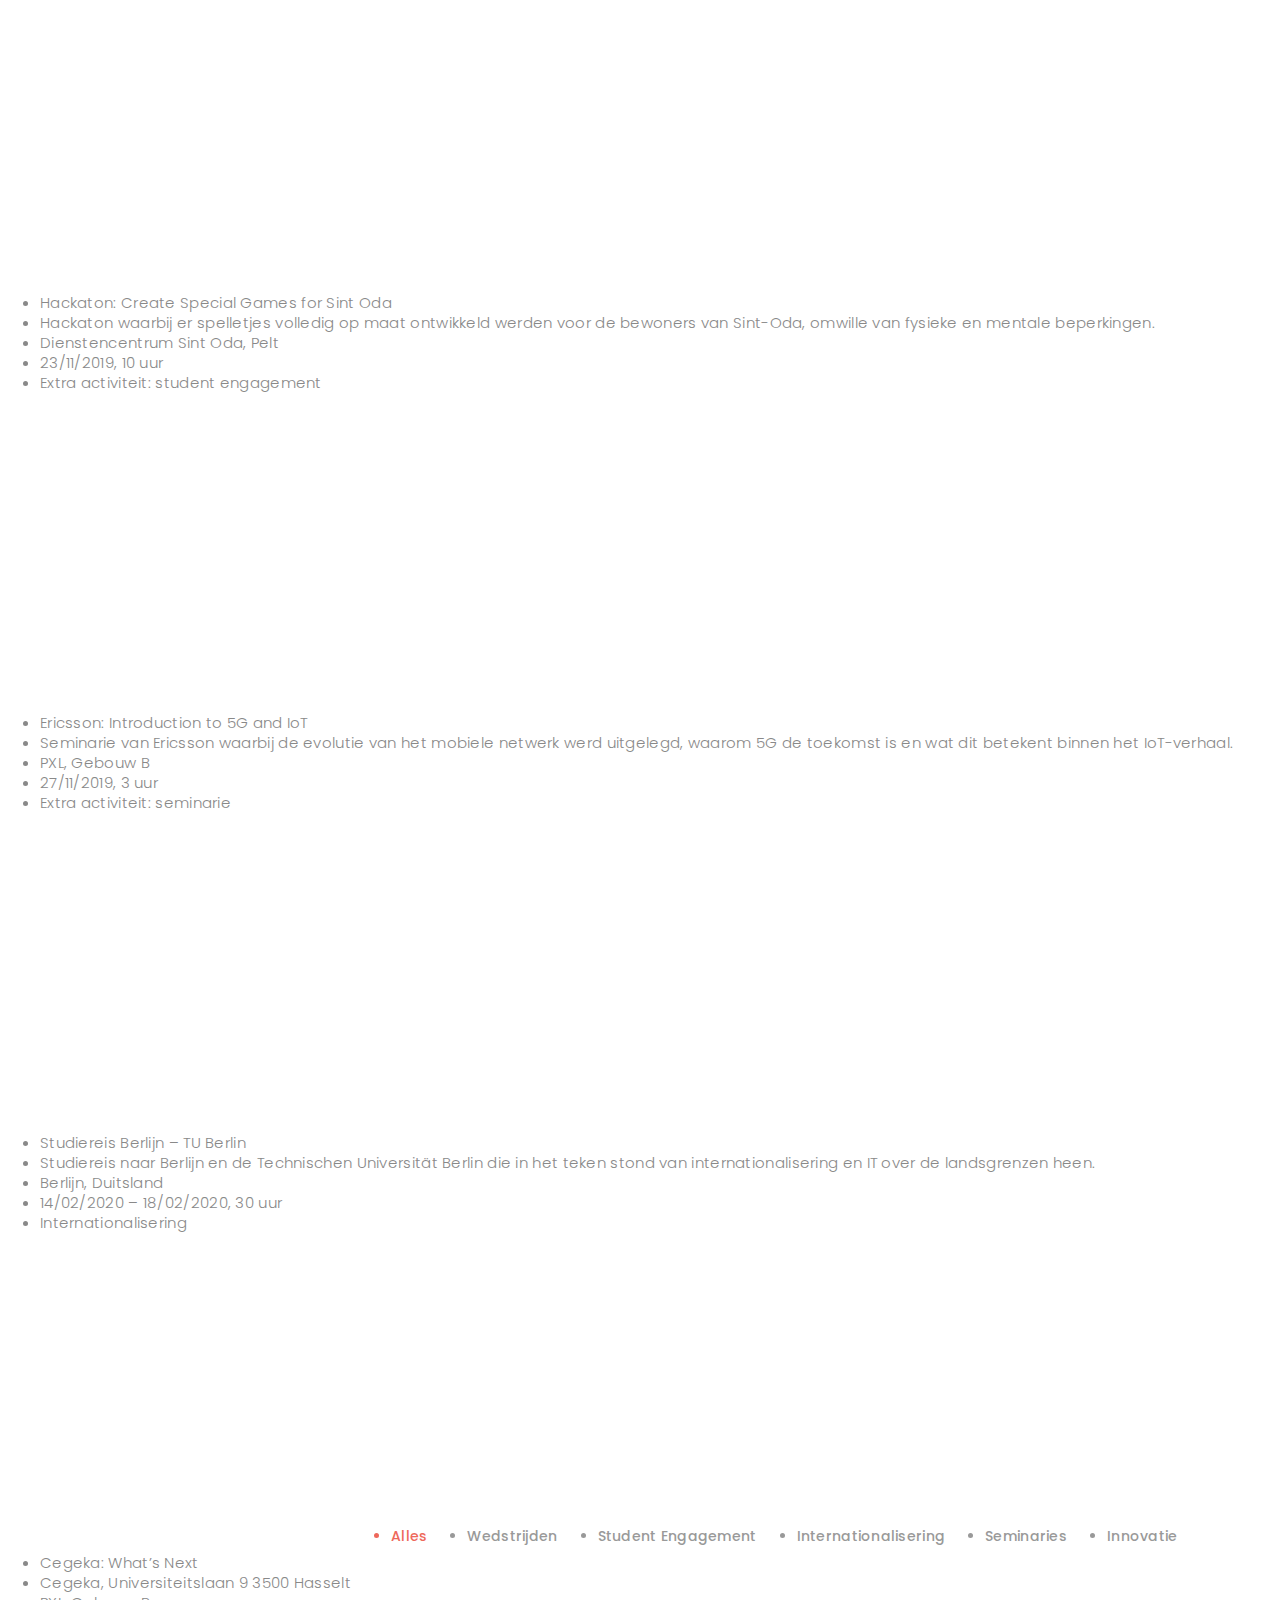
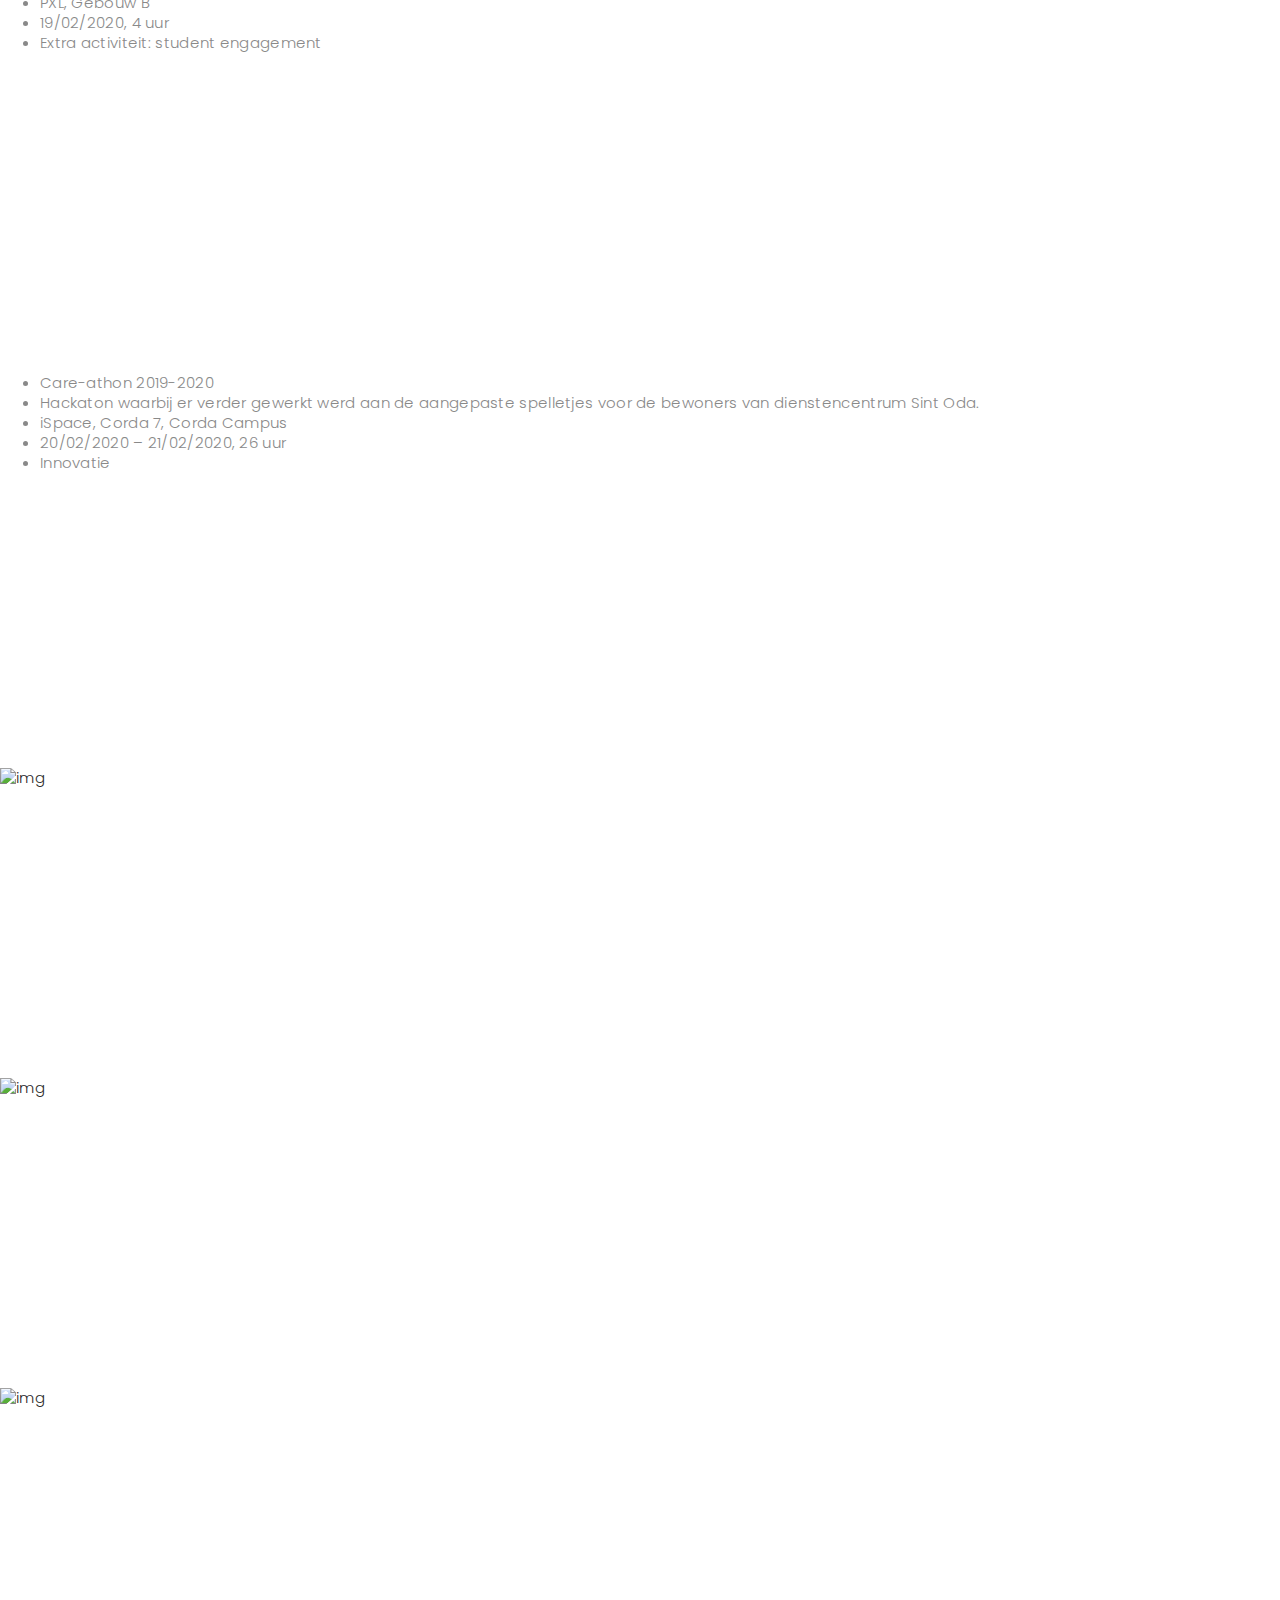
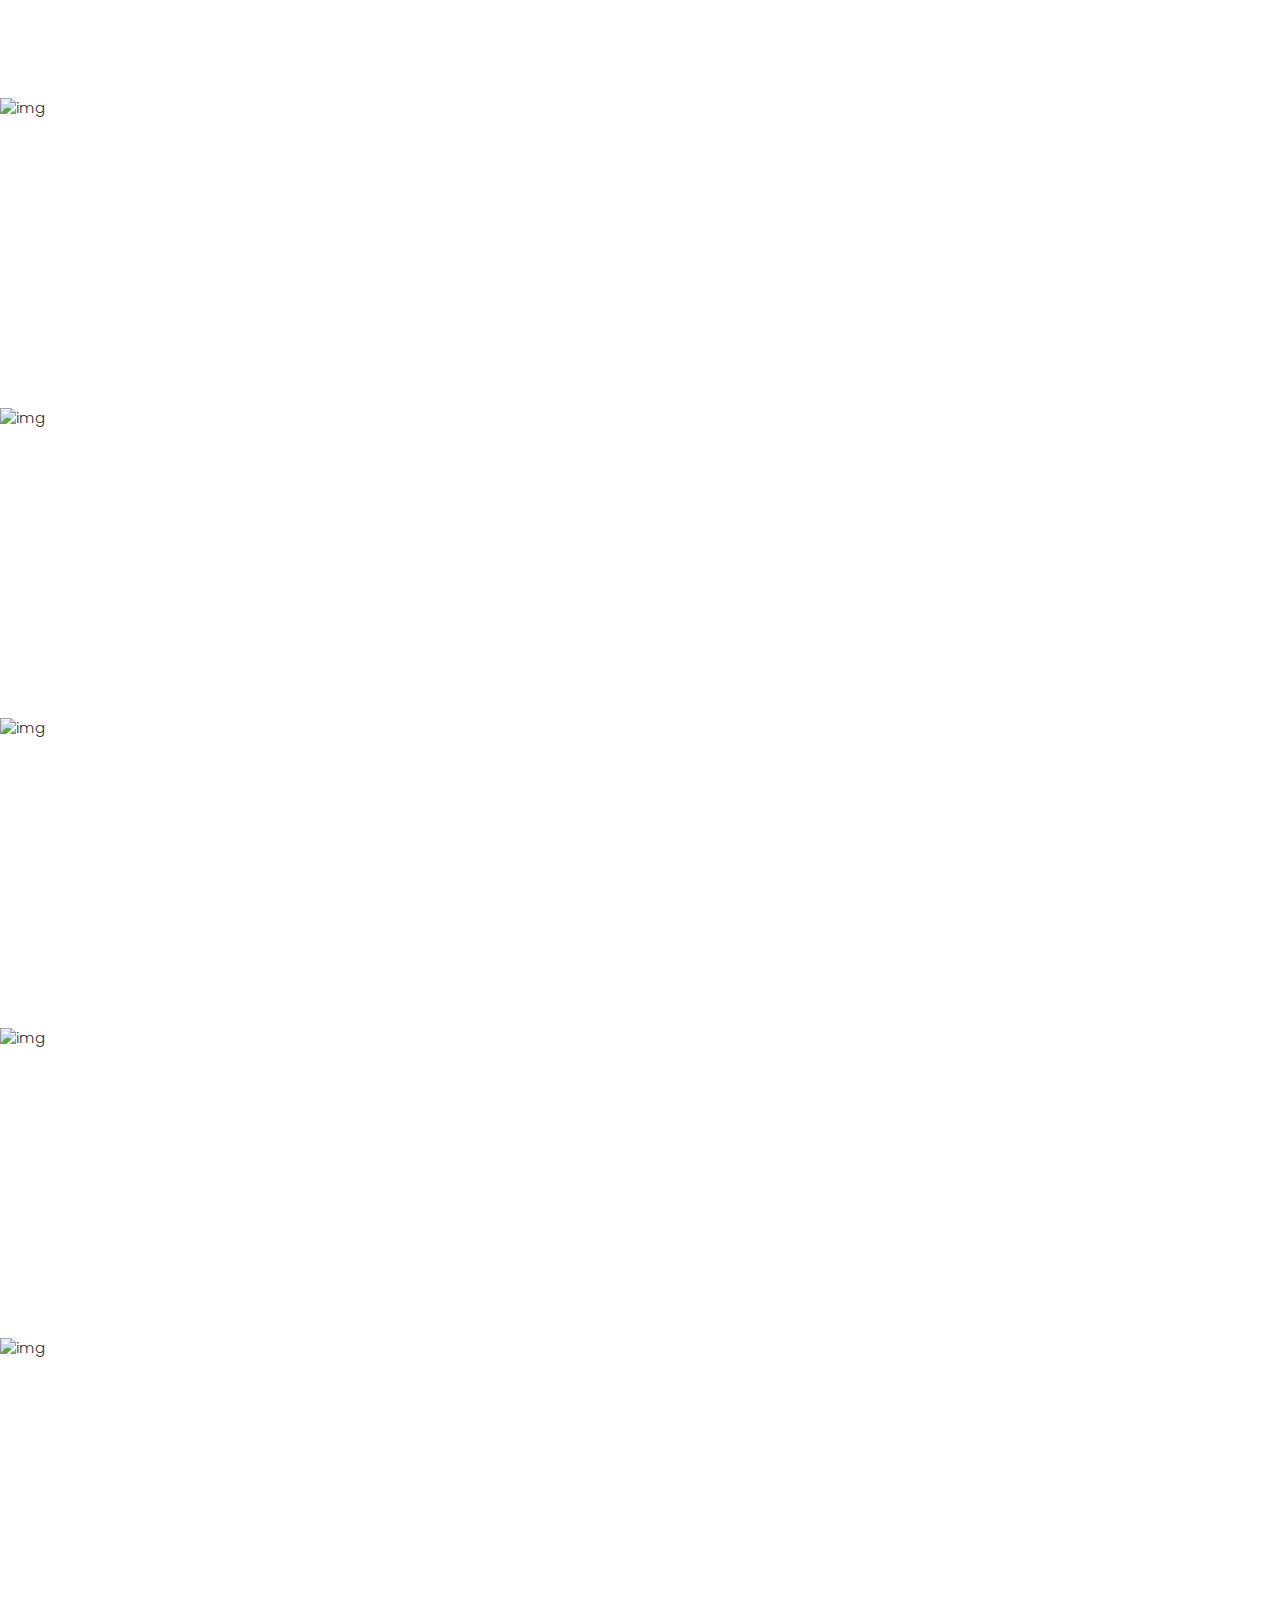
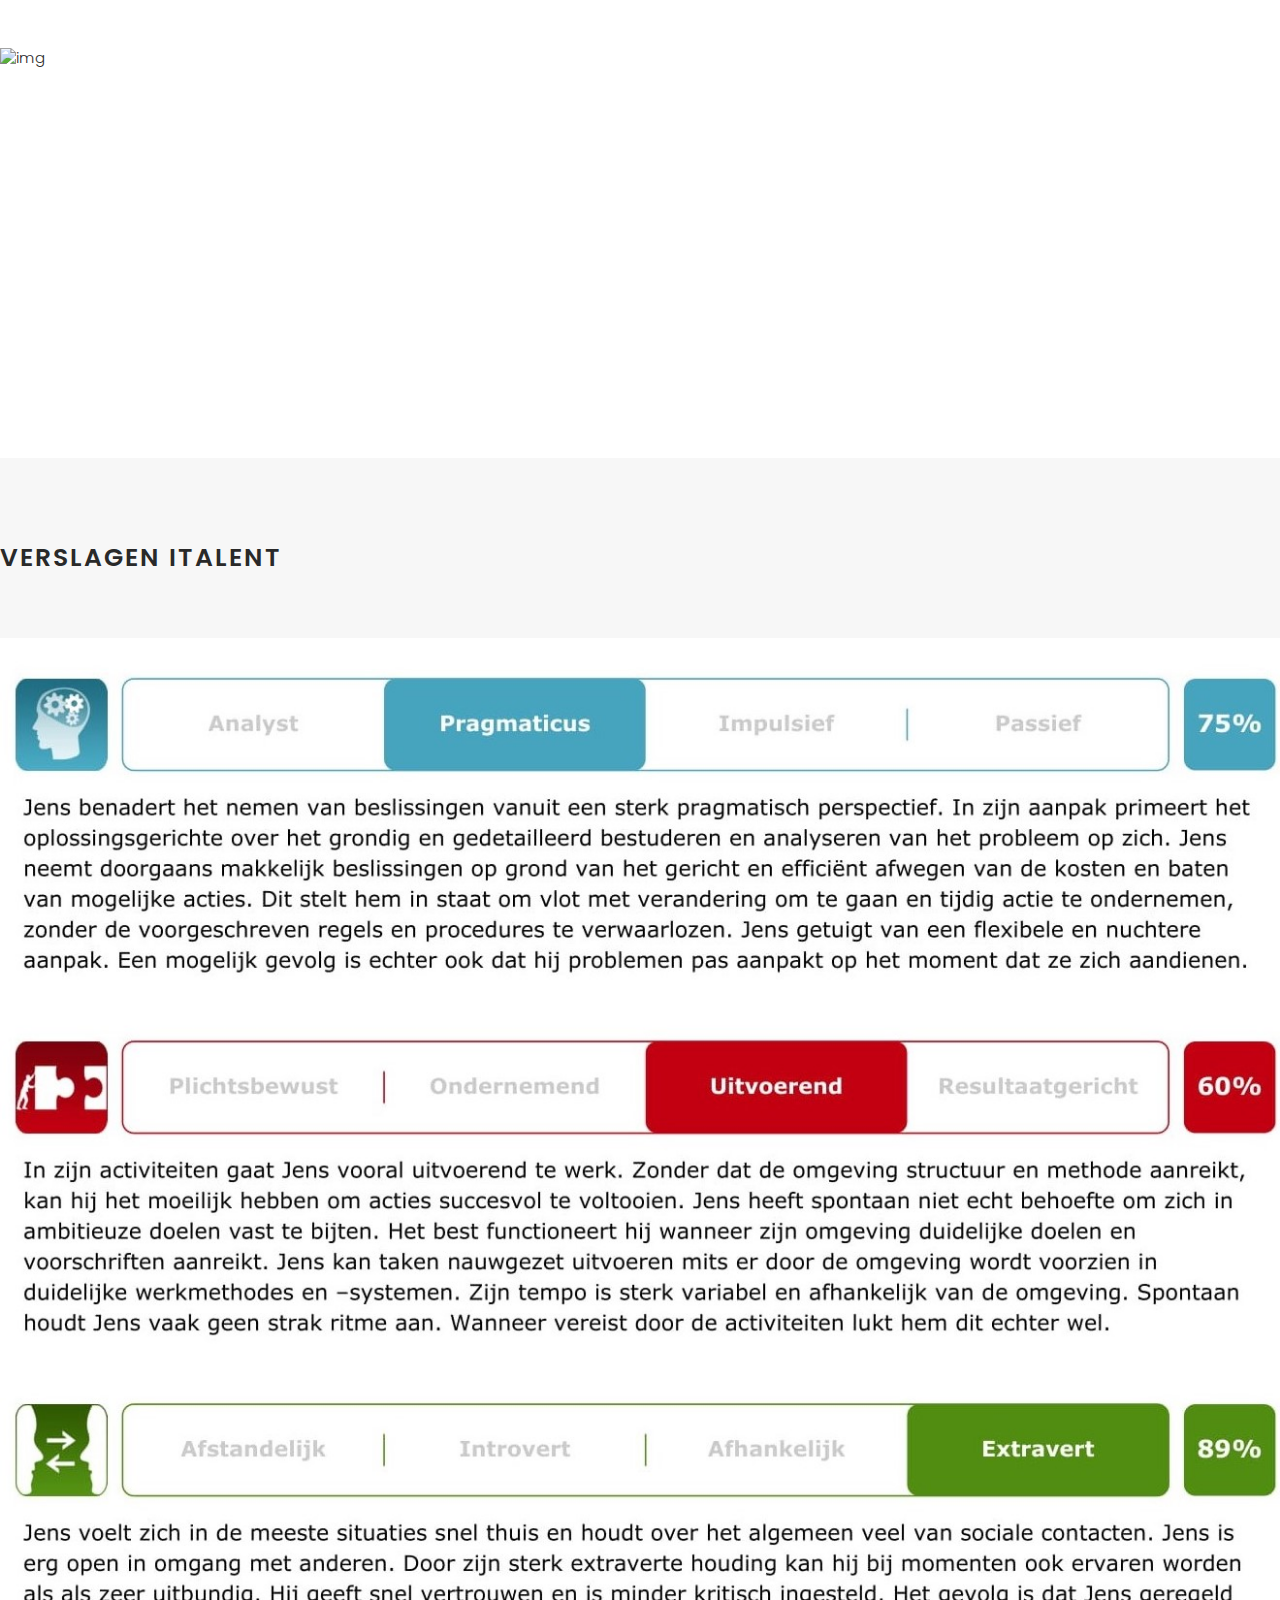
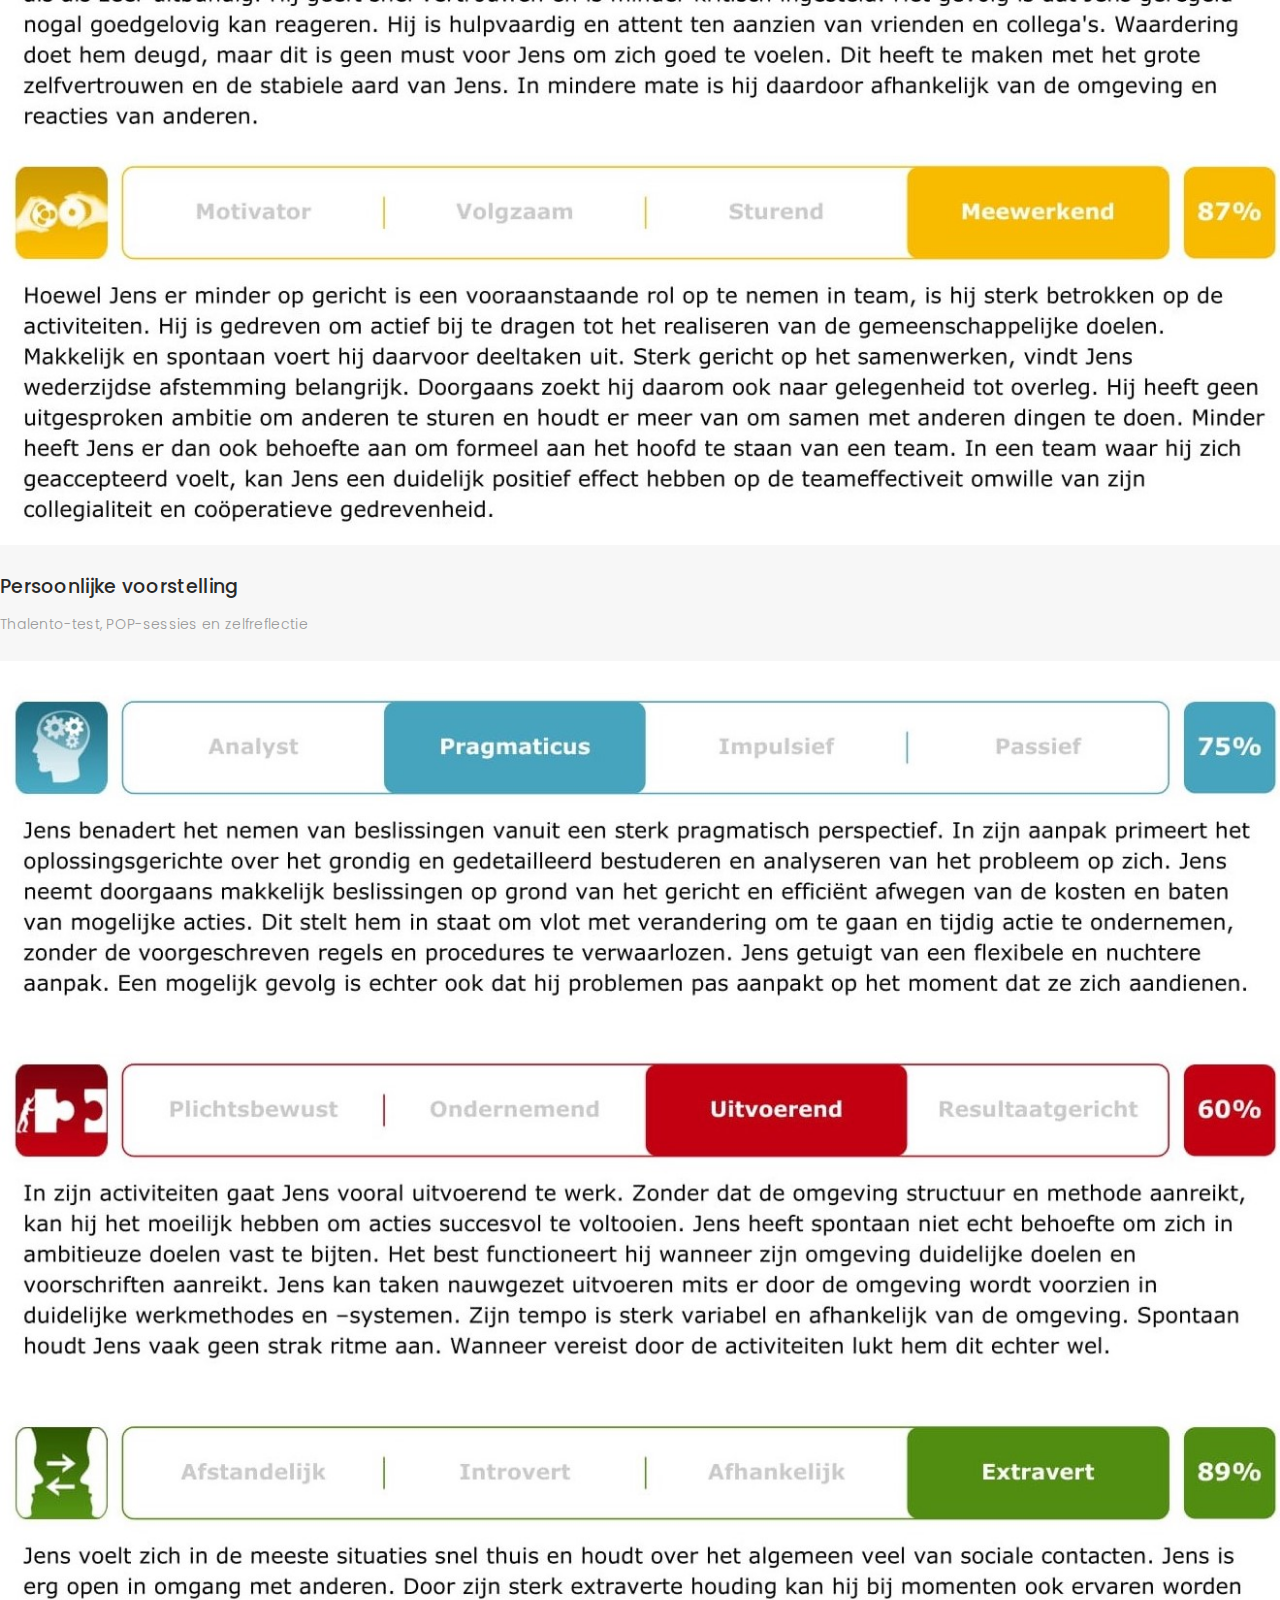
==== commit a8929cbe: "Added list of activities to index.html" ====
--- a/index.html
+++ b/index.html
@@ -29,6 +29,7 @@
         <ul class="nav-menu list-unstyled">
           <li><a href="#home" class="smoothScroll">Home</a></li>
           <li><a href="#about" class="smoothScroll">Over mij</a></li>
+          <li><a href="#activities" class="smoothScroll">Activiteiten</a></li>
           <li><a href="#portfolio" class="smoothScroll">Portfolio</a></li>
           <li><a href="#contact" class="smoothScroll">Contact</a></li>
         </ul>
@@ -72,11 +73,6 @@
                 Naast .NET behoren ook Angular, Blazor en het Azure-platform tot mijn interesses. 
                 Bovendien bouw ik in mijn vrije tijd websites om mijn kennis van HTML, CCS en JavaScript te onderhouden en uit te breiden.
               </p>
-              <p class="separator">Dankzij mijn opleiding als muzikant heb ik de kans gehad om het podium te delen met o.a. Guy Swinnen, 
-                Pieter Peirsman (Hooverphonic), Paul Michiels, Axl Peleman, Xandee, Sergio, Barbara Dex, Raf Van Brussel, Tom Frantzis, Mathieu en Guillaume, 
-                Ludoviq (Grand Hammond), Jean Bosco Safari, Andrea Bocelli, het Filharmonisch Orkest van de Munt, het Antwerps Filharmonisch Orkest (APO) 
-                en vele andere artiesten en ensembles.
-              </p>
             </div>
           </div>
         </div>
@@ -105,7 +101,253 @@
           <div class="services-block">
             <i class="ion-android-restaurant"></i>
             <span>LEVENSGENIETER</span>
-            <p class="separator">Een voorstander van lekker eten en drinken, met een streepje wanderlust</p>
+            <p class="separator">Voorstander van lekker eten en drinken, met een streepje wanderlust</p>
+          </div>
+        </div>
+      </div>
+    </div>
+
+    <!-- ======= Activities Section ======= -->
+    <div id="activities" class="text-center paddsection">
+      <div class="container">
+        <div class="section-title text-center">
+          <h2>Mijn activiteiten</h2>
+        </div>
+      </div>
+      <div class="container">
+        <div class="row">
+          <div class="col-md-12">          
+            <div class="portfolio-container">
+              <div class="col-lg-4 col-md-6 activity">
+                <p>
+                  <ul class="list-group">
+                    <li class="list-group-item list-group-item-secondary">Projectweek</li>
+                    <li class="list-group-item">Projectweek in het tweede jaar, waarbij er gefocust werd op persoonlijke ontwikkeling en het beter leren kennen van je teamgenoten.</li>
+                    <li class="list-group-item">PXl, gebouw B</li>
+                    <li class="list-group-item">11/02/2019 – 15/02/2019, 26 uur</li>
+                    <li class="list-group-item">Persoonlijke ontwikkeling</li>
+                  </ul>
+                </p>
+              </div>
+              <div class="col-lg-4 col-md-6 activity">
+                <p>
+                  <ul class="list-group">
+                    <li class="list-group-item list-group-item-secondary">POP-sessies</li>
+                    <li class="list-group-item">Drie sessies tijdens de projectweek waarbij er gewerkt werd rond persoonlijke ontwikkeling en de sterktes en zwaktes van jezelf als persoon.</li>
+                    <li class="list-group-item">PXl, gebouw B</li>
+                    <li class="list-group-item">11/02/2019 – 15/02/2019, 10 uur</li>
+                    <li class="list-group-item">Persoonlijke ontwikkeling</li>
+                  </ul>
+                </p>
+              </div>
+
+              <div class="col-lg-4 col-md-6 activity">
+                <p>
+                  <ul class="list-group">
+                    <li class="list-group-item list-group-item-secondary">Digital@Breakfast: DronePort, flying us to a smarter future</li>
+                    <li class="list-group-item">Ontbijtseminarie door Mark Vanlook, CEO van DronePort, waarbij er uitleg werd gegeven over de toepassingen van drones en over DronePort in Sint-Truiden.</li>
+                    <li class="list-group-item">PXL-Congress, gebouw D</li>
+                    <li class="list-group-item">20/02/2019, 2 uur</li>
+                    <li class="list-group-item">Seminarie</li>
+                  </ul>
+                </p>
+              </div>
+              <div class="col-lg-4 col-md-6 activity">
+                <p>
+                  <ul class="list-group">
+                    <li class="list-group-item list-group-item-secondary">Trase: Hands-on Introduction to Smart Contracts</li>
+                    <li class="list-group-item">Maurice Dalderup, werknemer bij Trase, kwam uitleg geven over blockchain, hoe deze technologie geëvolueerd is en waarvoor blockchain een oplossing kan bieden.</li>
+                    <li class="list-group-item">PXl, gebouw B</li>
+                    <li class="list-group-item">06/03/2019, 4 uur</li>
+                    <li class="list-group-item">Seminarie</li>
+                  </ul>
+                </p>
+              </div>
+
+              <div class="col-lg-4 col-md-6 activity">
+                <p>
+                  <ul class="list-group">
+                    <li class="list-group-item list-group-item-secondary">Vlaamse Programmeerwedstrijd 2019</li>
+                    <li class="list-group-item">Programmeerwedstrijd waarbij ik samen met junior-collega’s Robin Braibant en Niels de Cat moest proberen vijf opgaves op te lossen binnen een tijdspanne van 3 uur.</li>
+                    <li class="list-group-item">Artesis Plantijn Hogeschool Antwerpen</li>
+                    <li class="list-group-item">13/03/2019, 3 uur</li>
+                    <li class="list-group-item">Extra activiteit: student engagement – wedstrijden</li>
+                  </ul>
+                </p>
+              </div>
+              <div class="col-lg-4 col-md-6 activity">
+                <p>
+                  <ul class="list-group">
+                    <li class="list-group-item list-group-item-secondary">XTi: The Modular Monolith</li>
+                    <li class="list-group-item">Dit seminarie werd gegeven door Bert Roux, Team Lead bij XTi. Hij kwam uitleg geven over microservices en wat het verschil is met een monolietapplicatie.</li>
+                    <li class="list-group-item">PXL-Research, gebouw A</li>
+                    <li class="list-group-item">20/03/2019, 4 uur</li>
+                    <li class="list-group-item">Seminarie</li>
+                  </ul>
+                </p>
+              </div>
+
+              <div class="col-lg-4 col-md-6 activity">
+                <p>
+                  <ul class="list-group">
+                    <li class="list-group-item list-group-item-secondary">ACA-IT: Test driven development in een agileomgeving</li>
+                    <li class="list-group-item">Tijdens dit seminarie werd er gewerkt rond TDD, begeleid door drie werknemers van ACA-IT. De TDD-principes werden aangeleerd aan de hand van een echt project.</li>
+                    <li class="list-group-item">ACA-IT, Herkenrodesingel 8b 2.01, Hasselt</li>
+                    <li class="list-group-item">27/03/2019, 3 uur</li>
+                    <li class="list-group-item">Seminarie</li>
+                  </ul>
+                </p>
+              </div>
+              <div class="col-lg-4 col-md-6 activity">
+                <p>
+                  <ul class="list-group">
+                    <li class="list-group-item list-group-item-secondary">AppFoundry: Introductie iOS & Android</li>
+                    <li class="list-group-item">Jens Goeman en Siebe Sysmans, werknemers bij AppFoundry, kwamen een introductie geven over het bouwen van mobiele applicaties voor iOS en Android.</li>
+                    <li class="list-group-item">PXL, gebouw B</li>
+                    <li class="list-group-item">24/04/2019, 4 uur</li>
+                    <li class="list-group-item">Seminarie</li>
+                  </ul>
+                </p>
+              </div>
+
+              <div class="col-lg-4 col-md-6 activity">
+                <p>
+                  <ul class="list-group">
+                    <li class="list-group-item list-group-item-secondary">CTG: Application Performance Management</li>
+                    <li class="list-group-item">Jo Herroelen en Werner Segers van CTG gaven uitleg over wat er bedoeld wordt met APM, welke tools hierbij kunnen helpen en waarom het belangrijk is.</li>
+                    <li class="list-group-item">PXL, gebouw B</li>
+                    <li class="list-group-item">08/05/2019, 2 uur</li>
+                    <li class="list-group-item">Seminarie</li>
+                  </ul>
+                </p>
+              </div>
+              <div class="col-lg-4 col-md-6 activity">
+                <p>
+                  <ul class="list-group">
+                    <li class="list-group-item list-group-item-secondary">Digital@Breakfast: Facebook en ik</li>
+                    <li class="list-group-item">Ontbijtseminarie door journalist en presentator Tim Verheyden, die kwam spreken over Facebook en hoe dit platform onze levens en maatschappij veranderd heeft.</li>
+                    <li class="list-group-item">PXL-Congress, gebouw D</li>
+                    <li class="list-group-item">22/05/2019, 2 uur</li>
+                    <li class="list-group-item">Seminarie</li>
+                  </ul>
+                </p>
+              </div>
+
+              <div class="col-lg-4 col-md-6 activity">
+                <p>
+                  <ul class="list-group">
+                    <li class="list-group-item list-group-item-secondary">Cegeka: vakantiewerk</li>
+                    <li class="list-group-item">Datamigratie van database naar interne CV-tool. Communicatie met de werknemers van de afdelingen Social Impact en Business Solutions.</li>
+                    <li class="list-group-item">Cegeka, Interleuvenlaan 16, 3001 Leuven</li>
+                    <li class="list-group-item">28/06/2019 – 26/07/2019, 168 uur</li>
+                    <li class="list-group-item">o	Extra activiteit: student engagement</li>
+                  </ul>
+                </p>
+              </div>
+              <div class="col-lg-4 col-md-6 activity">
+                <p>
+                  <ul class="list-group">
+                    <li class="list-group-item list-group-item-secondary">Innovatieroute AR/VR</li>
+                    <li class="list-group-item">Innovatieroute met als onderwerp AR/VR, waarbij er gefocust werd op de ontwikkelingstechnieken van 2D- en VR-spellen in Unity en Unreal Engine 4.</li>
+                    <li class="list-group-item">Uncanny, Corda 2, Corda Campus</li>
+                    <li class="list-group-item">25/09/2019, 02/10/2019, 03/10/2019, 24 uur</li>
+                    <li class="list-group-item">Innovatie</li>
+                  </ul>
+                </p>
+              </div>
+
+              <div class="col-lg-4 col-md-6 activity">
+                <p>
+                  <ul class="list-group">
+                    <li class="list-group-item list-group-item-secondary">Cegeka: A gentle introduction of IoT</li>
+                    <li class="list-group-item">Tim Jacobs, IoT-architect bij Cegeka, kwam spreken over wat IoT juist inhoudt en waarom het de laatste tijd aan populariteit gewonnen heeft.</li>
+                    <li class="list-group-item">PXL, gebouw B</li>
+                    <li class="list-group-item">06/11/2019, 3 uur</li>
+                    <li class="list-group-item">Seminarie</li>
+                  </ul>
+                </p>
+              </div>
+              <div class="col-lg-4 col-md-6 activity">
+                <p>
+                  <ul class="list-group">
+                    <li class="list-group-item list-group-item-secondary">Quality@Speed: Code Retreat Workshop</li>
+                    <li class="list-group-item">Seminarie waarbij gefocust werd op test driven development. Aan de hand van kleine oefeningen werden de TDD-principes verduidelijkt en wat de voordelen hiervan zijn.</li>
+                    <li class="list-group-item">PXL-Congress, gebouw D</li>
+                    <li class="list-group-item">13/11/2019, 3 uur</li>
+                    <li class="list-group-item">Extra activiteit: seminarie</li>
+                  </ul>
+                </p>
+              </div>
+
+              <div class="col-lg-4 col-md-6 activity">
+                <p>
+                  <ul class="list-group">
+                    <li class="list-group-item list-group-item-secondary">Deloitte: Secure Software Development in a DevOps world</li>
+                    <li class="list-group-item">Seminarie door Mathijs Rogiers en Lynn Saelen die kwamen spreken over waarom security belangrijk is en hoe DevSecOps hier een prominente rol in kan spelen.</li>
+                    <li class="list-group-item">PXL-Congress, gebouw D</li>
+                    <li class="list-group-item">20/11/2019, 3 uur</li>
+                    <li class="list-group-item">Extra activiteit: seminarie</li>
+                  </ul>
+                </p>
+              </div>
+              <div class="col-lg-4 col-md-6 activity">
+                <p>
+                  <ul class="list-group">
+                    <li class="list-group-item list-group-item-secondary">Hackaton: Create Special Games for Sint Oda</li>
+                    <li class="list-group-item">Hackaton waarbij er spelletjes volledig op maat ontwikkeld werden voor de bewoners van Sint-Oda, omwille van fysieke en mentale beperkingen.</li>
+                    <li class="list-group-item">Dienstencentrum Sint Oda, Pelt</li>
+                    <li class="list-group-item">23/11/2019, 10 uur</li>
+                    <li class="list-group-item">Extra activiteit: student engagement</li>
+                  </ul>
+                </p>
+              </div>
+
+              <div class="col-lg-4 col-md-6 activity">
+                <p>
+                  <ul class="list-group">
+                    <li class="list-group-item list-group-item-secondary">Ericsson: Introduction to 5G and IoT</li>
+                    <li class="list-group-item">Seminarie van Ericsson waarbij de evolutie van het mobiele netwerk werd uitgelegd, waarom 5G de toekomst is en wat dit betekent binnen het IoT-verhaal.</li>
+                    <li class="list-group-item">PXL, Gebouw B</li>
+                    <li class="list-group-item">27/11/2019, 3 uur</li>
+                    <li class="list-group-item">Extra activiteit: seminarie</li>
+                  </ul>
+                </p>
+              </div>
+              <div class="col-lg-4 col-md-6 activity">
+                <p>
+                  <ul class="list-group">
+                    <li class="list-group-item list-group-item-secondary">Studiereis Berlijn – TU Berlin</li>
+                    <li class="list-group-item">Studiereis naar Berlijn en de Technischen Universität Berlin die in het teken stond van internationalisering en IT over de landsgrenzen heen.</li>
+                    <li class="list-group-item">Berlijn, Duitsland</li>
+                    <li class="list-group-item">14/02/2020 – 18/02/2020, 30 uur</li>
+                    <li class="list-group-item">Internationalisering</li>
+                  </ul>
+                </p>
+              </div>
+
+              <div class="col-lg-4 col-md-6 activity">
+                <p>
+                  <ul class="list-group">
+                    <li class="list-group-item list-group-item-secondary">Cegeka: What’s Next</li>
+                    <li class="list-group-item">Cegeka, Universiteitslaan 9 3500 Hasselt</li>
+                    <li class="list-group-item">PXL, Gebouw B</li>
+                    <li class="list-group-item">19/02/2020, 4 uur</li>
+                    <li class="list-group-item">Extra activiteit: student engagement</li>
+                  </ul>
+                </p>
+              </div>
+              <div class="col-lg-4 col-md-6 activity">
+                <p>
+                  <ul class="list-group">
+                    <li class="list-group-item list-group-item-secondary">Care-athon 2019-2020</li>
+                    <li class="list-group-item">Hackaton waarbij er verder gewerkt werd aan de aangepaste spelletjes voor de bewoners van dienstencentrum Sint Oda.</li>
+                    <li class="list-group-item">iSpace, Corda 7, Corda Campus</li>
+                    <li class="list-group-item">20/02/2020 – 21/02/2020, 26 uur</li>
+                    <li class="list-group-item">Innovatie</li>
+                  </ul>
+                </p>
+              </div>
+            </div>
           </div>
         </div>
       </div>
@@ -207,7 +449,7 @@
                 <a href="blog-single.html"><img src="assets/img/self/thalento1.jpg" class="img-responsive" alt="img"></a>
                 <div class="journal-txt">
                   <h4><a href="#blog-single.html">Activiteit 1</a></h4>
-                  <p class="separator">Verslag activiteit 1</p>
+                  <p class="separator">Hackaton Sint Oda</p>
                 </div>
               </div>
             </div>
@@ -216,7 +458,7 @@
                 <a href="blog-single.html"><img src="assets/img/self/thalento1.jpg" class="img-responsive" alt="img"></a>
                 <div class="journal-txt">
                   <h4><a href="#blog-single.html">Activiteit 2</a></h4>
-                  <p class="separator">Verslag activiteit 2</p>
+                  <p class="separator">ACA-IT: test driven development</p>
                 </div>
               </div>
             </div>           
@@ -225,7 +467,7 @@
                 <a href="blog-single.html"><img src="assets/img/self/thalento1.jpg" class="img-responsive" alt="img"></a>
                 <div class="journal-txt">
                   <h4><a href="#blog-single.html">Activiteit 3</a></h4>
-                  <p class="separator">Verslag activiteit 3</p>
+                  <p class="separator">Innovatieroute AR/VR</p>
                 </div>
               </div>
             </div>
@@ -234,7 +476,7 @@
                 <a href="blog-single.html"><img src="assets/img/self/thalento1.jpg" class="img-responsive" alt="img"></a>
                 <div class="journal-txt">
                   <h4><a href="blog-single.html">Activiteit 4</a></h4>
-                  <p class="separator">Verslag activiteit 4</p>
+                  <p class="separator">Vlaamse Programmeerwedstrijd 2019</p>
                 </div>
               </div>
             </div>
--- a/assets/css/style.css
+++ b/assets/css/style.css
@@ -408,6 +408,13 @@
   max-width: 100%;
 }
 
+.activity {
+  float: left;
+  margin-bottom: 10px;
+  overflow: hidden;
+  min-height: 410px;
+}
+
 /*--------------------------------------------------------------
 # Journal
 --------------------------------------------------------------*/
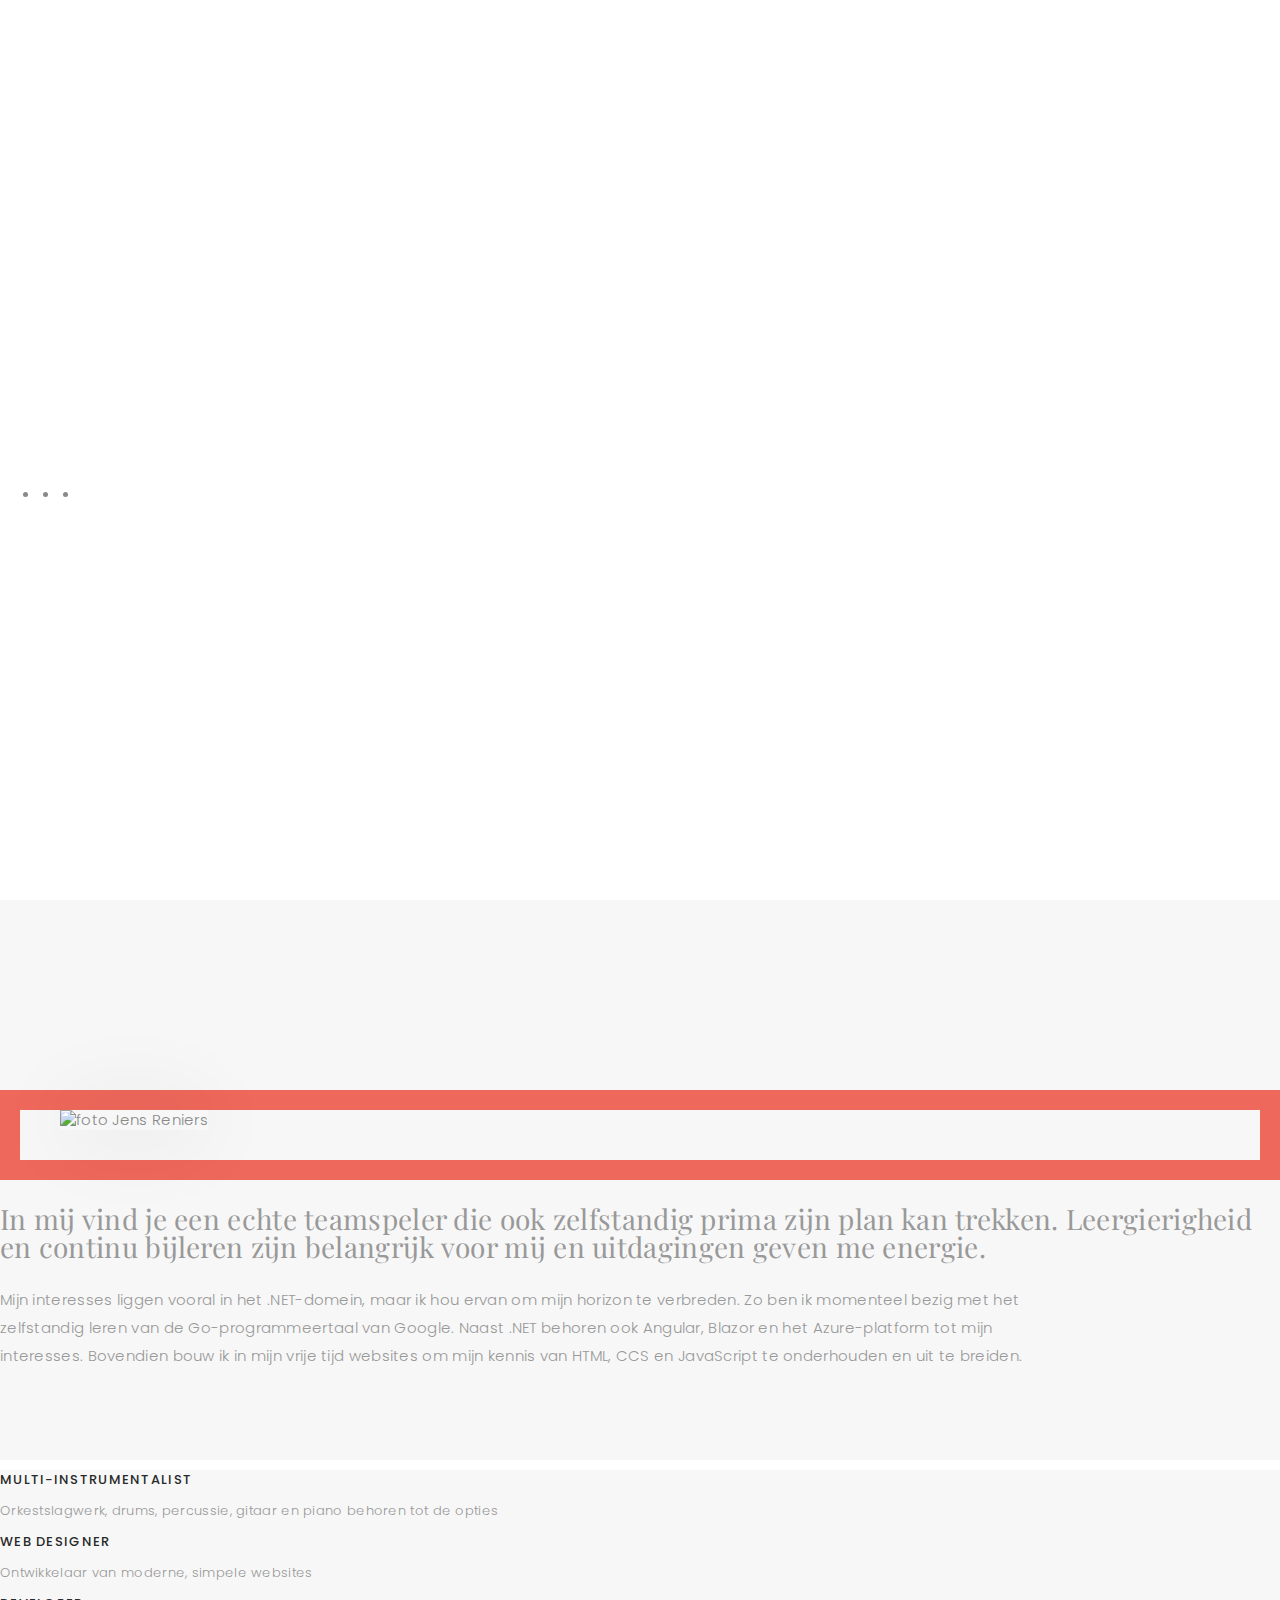
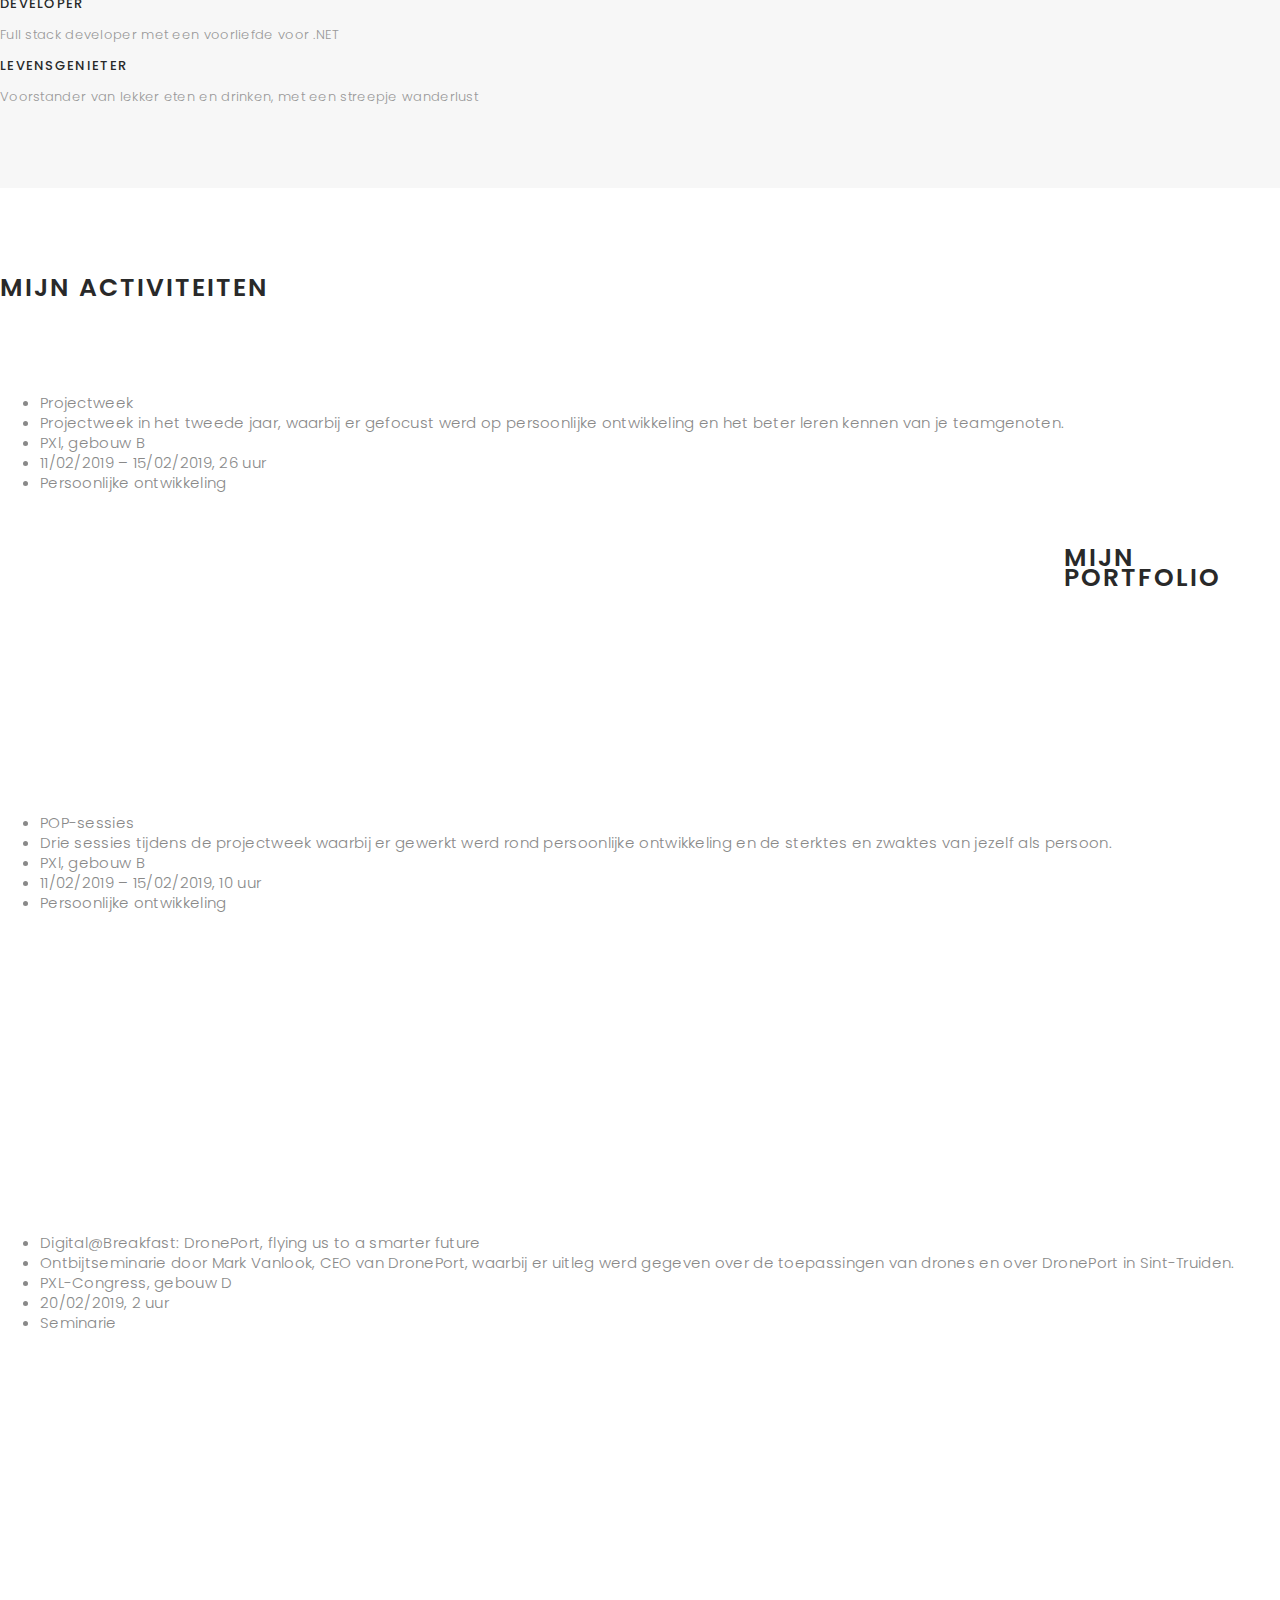
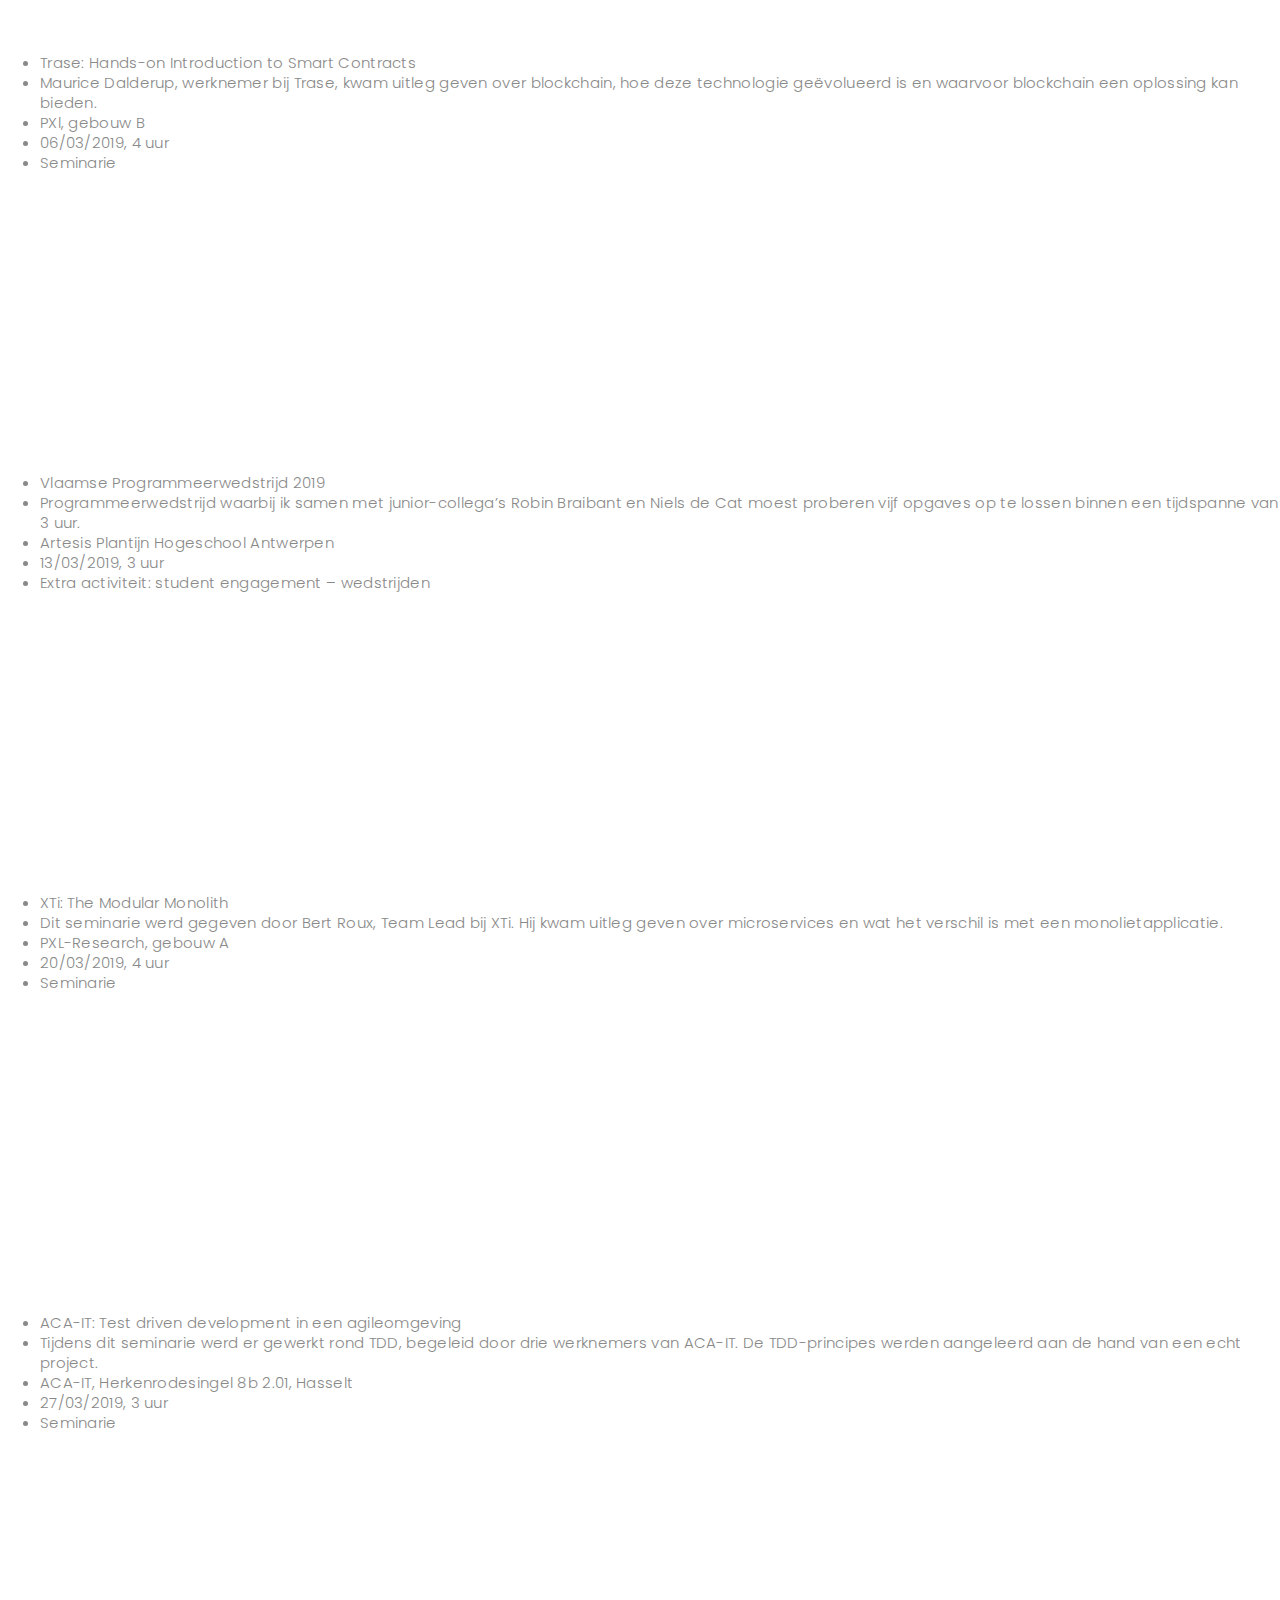
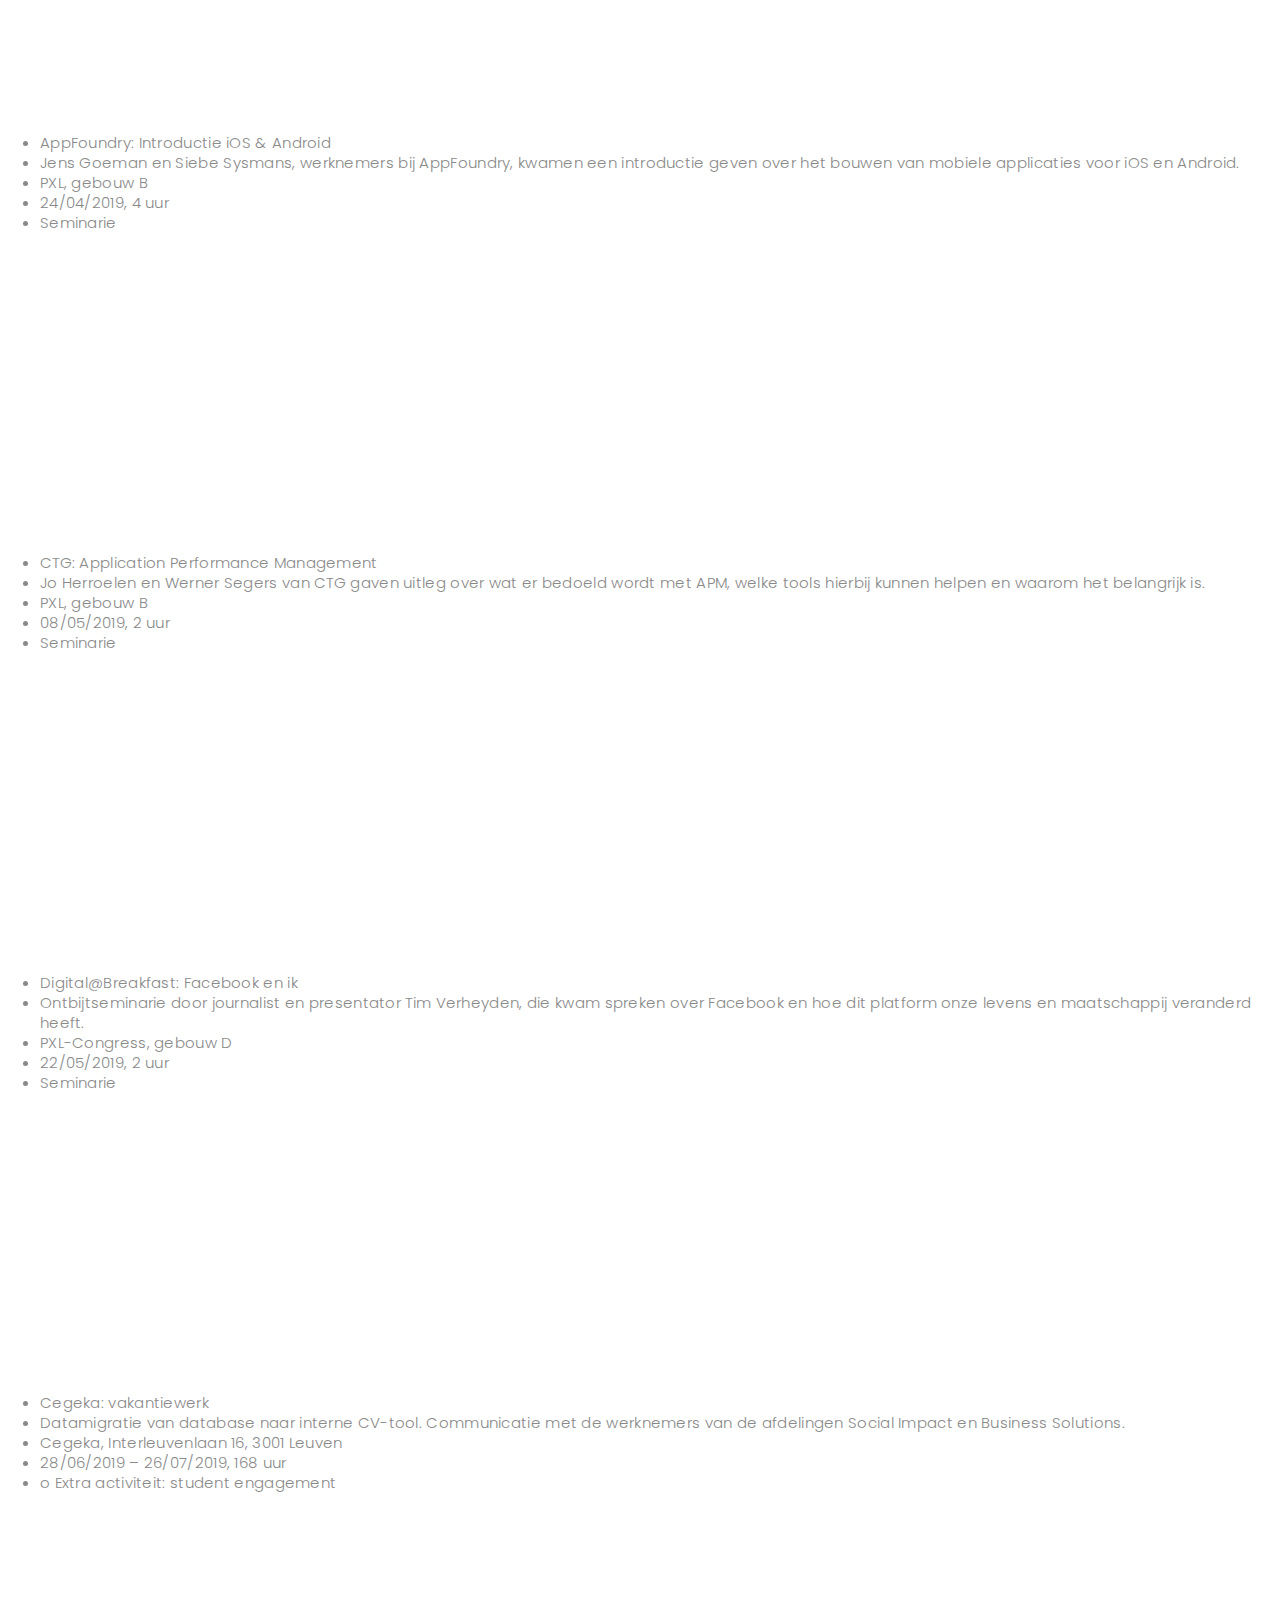
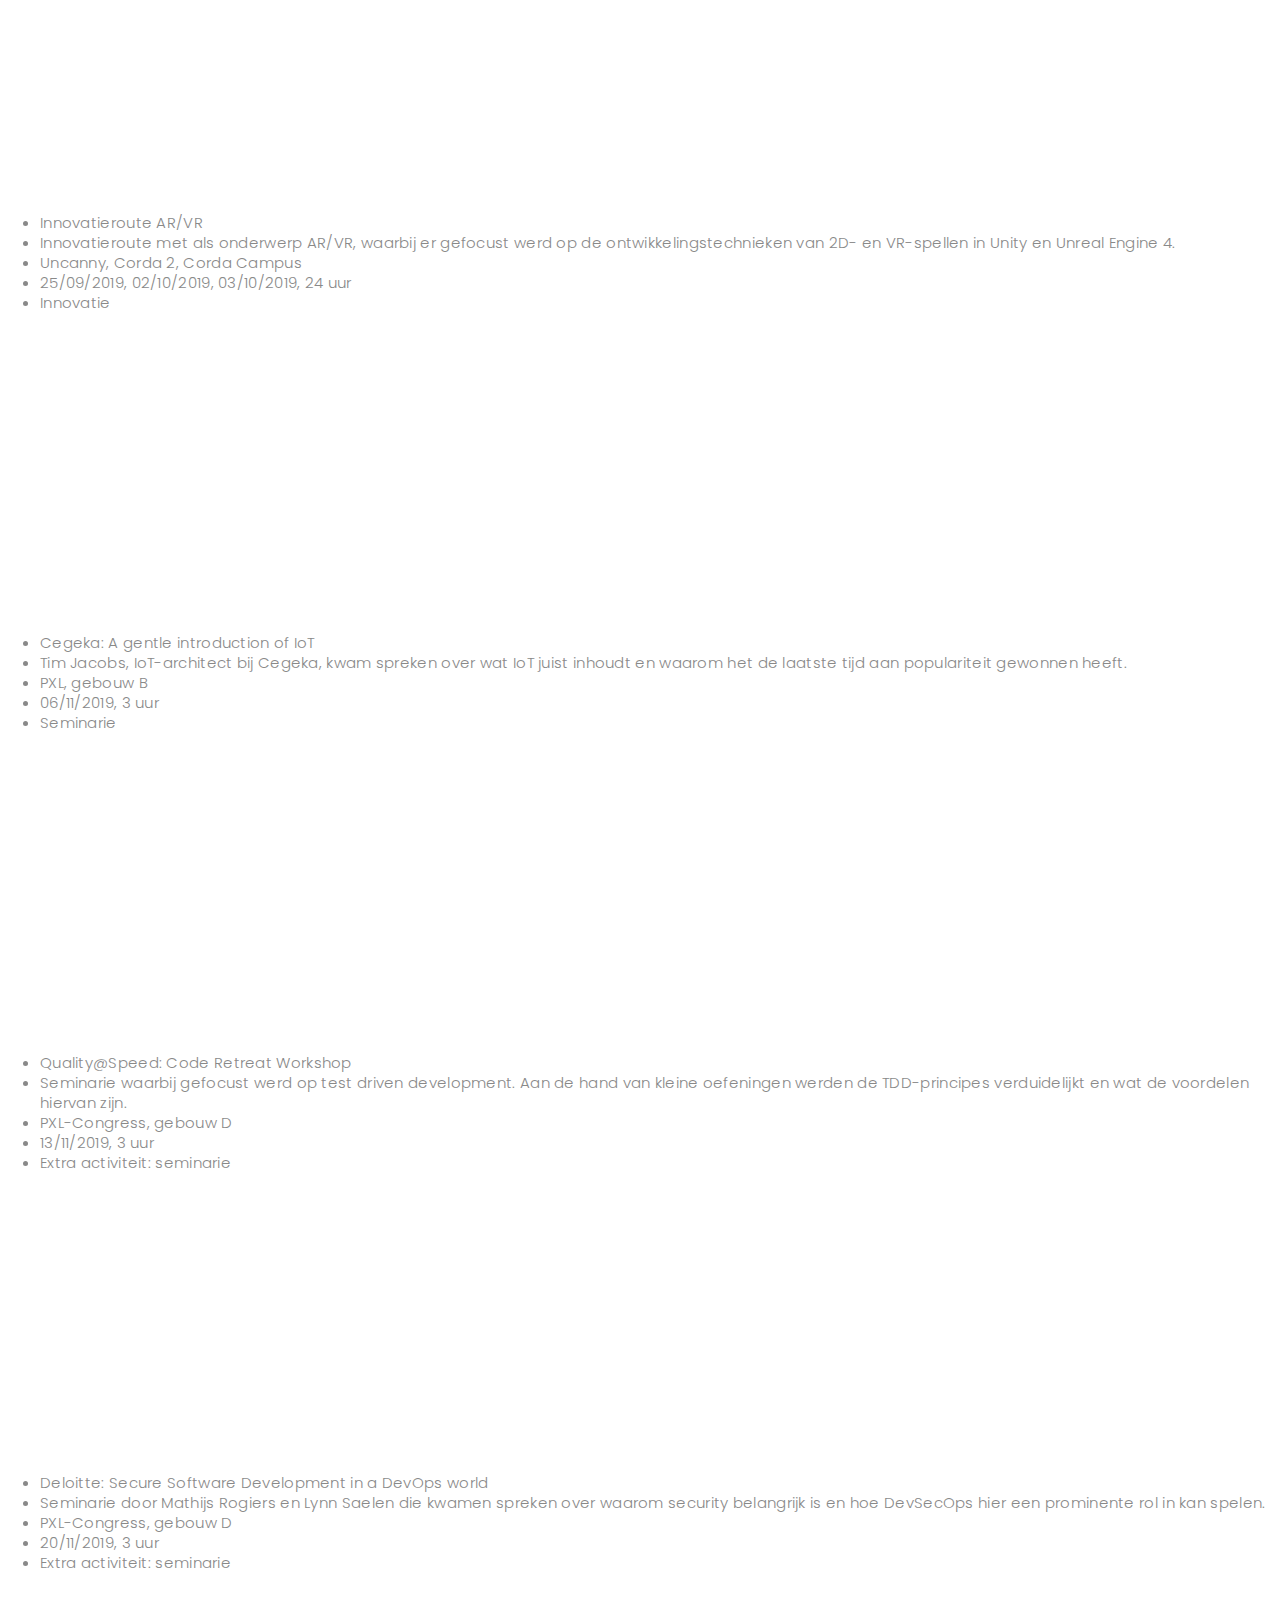
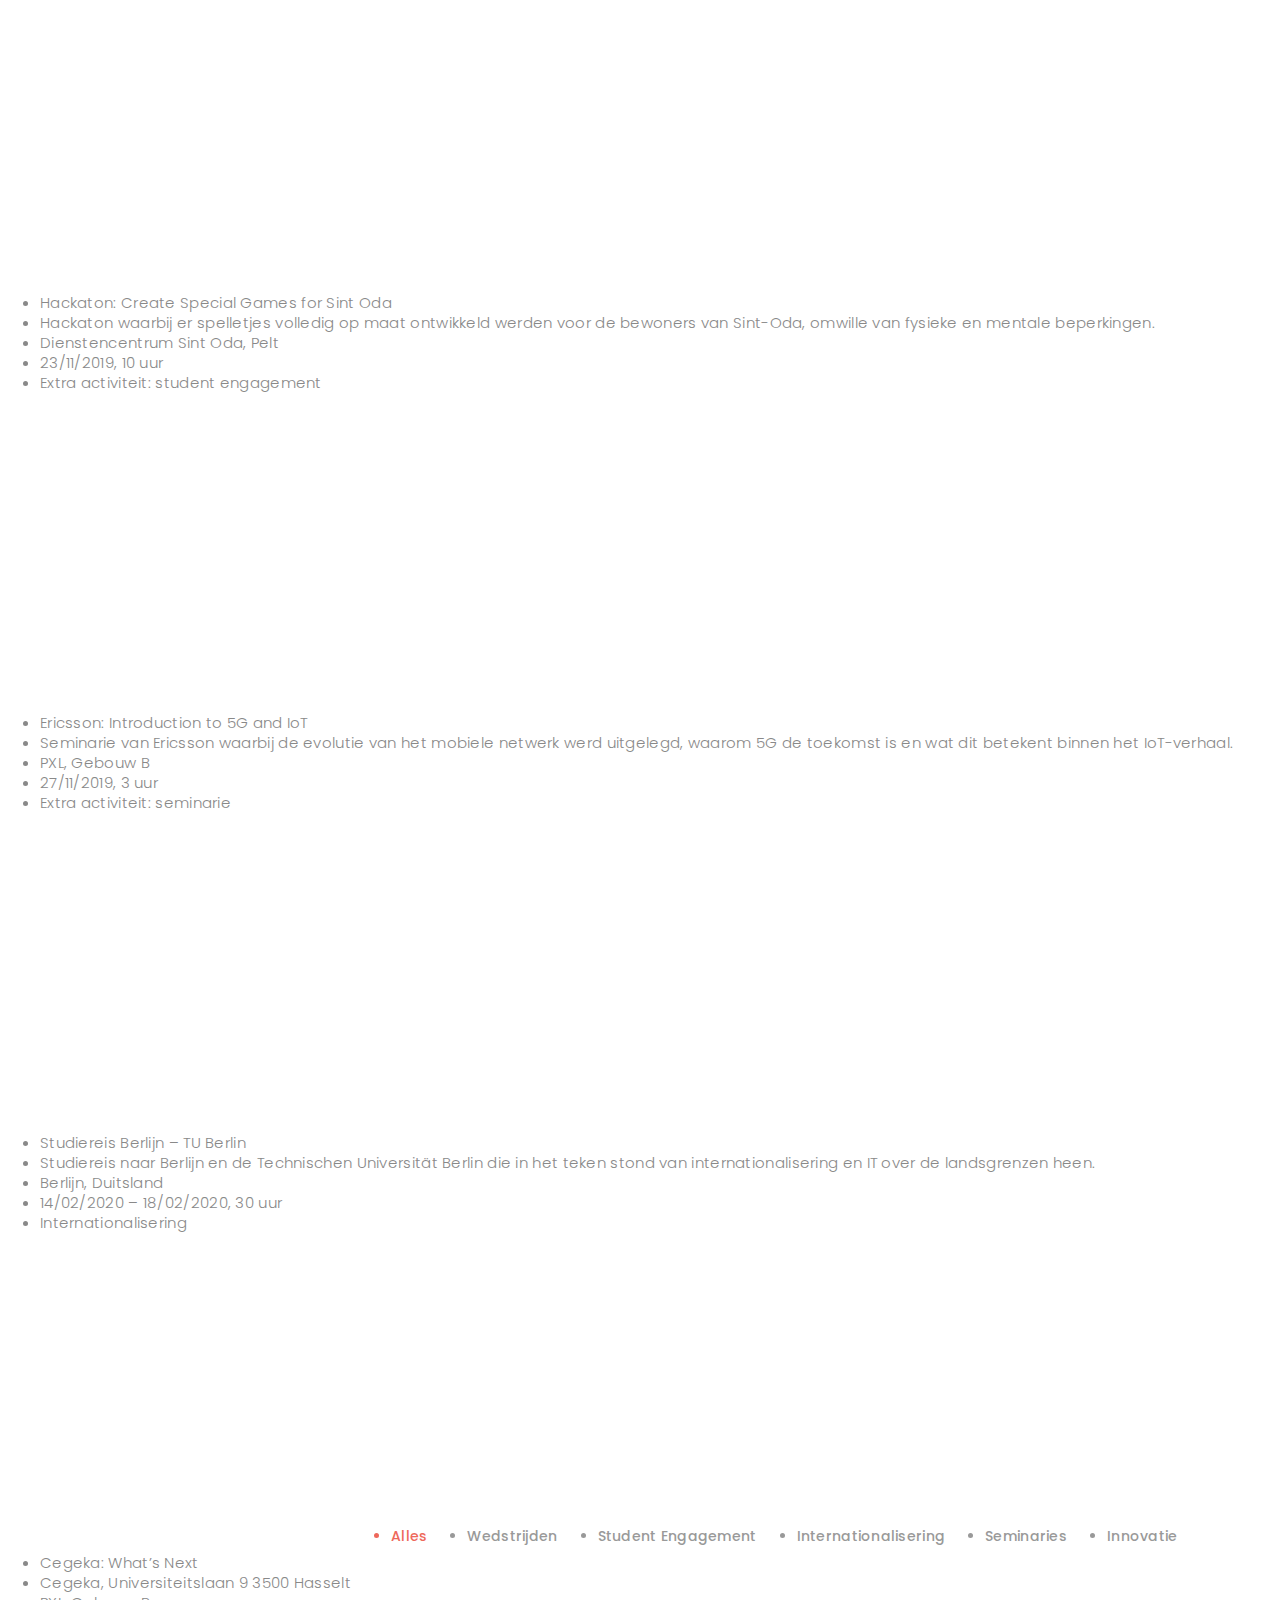
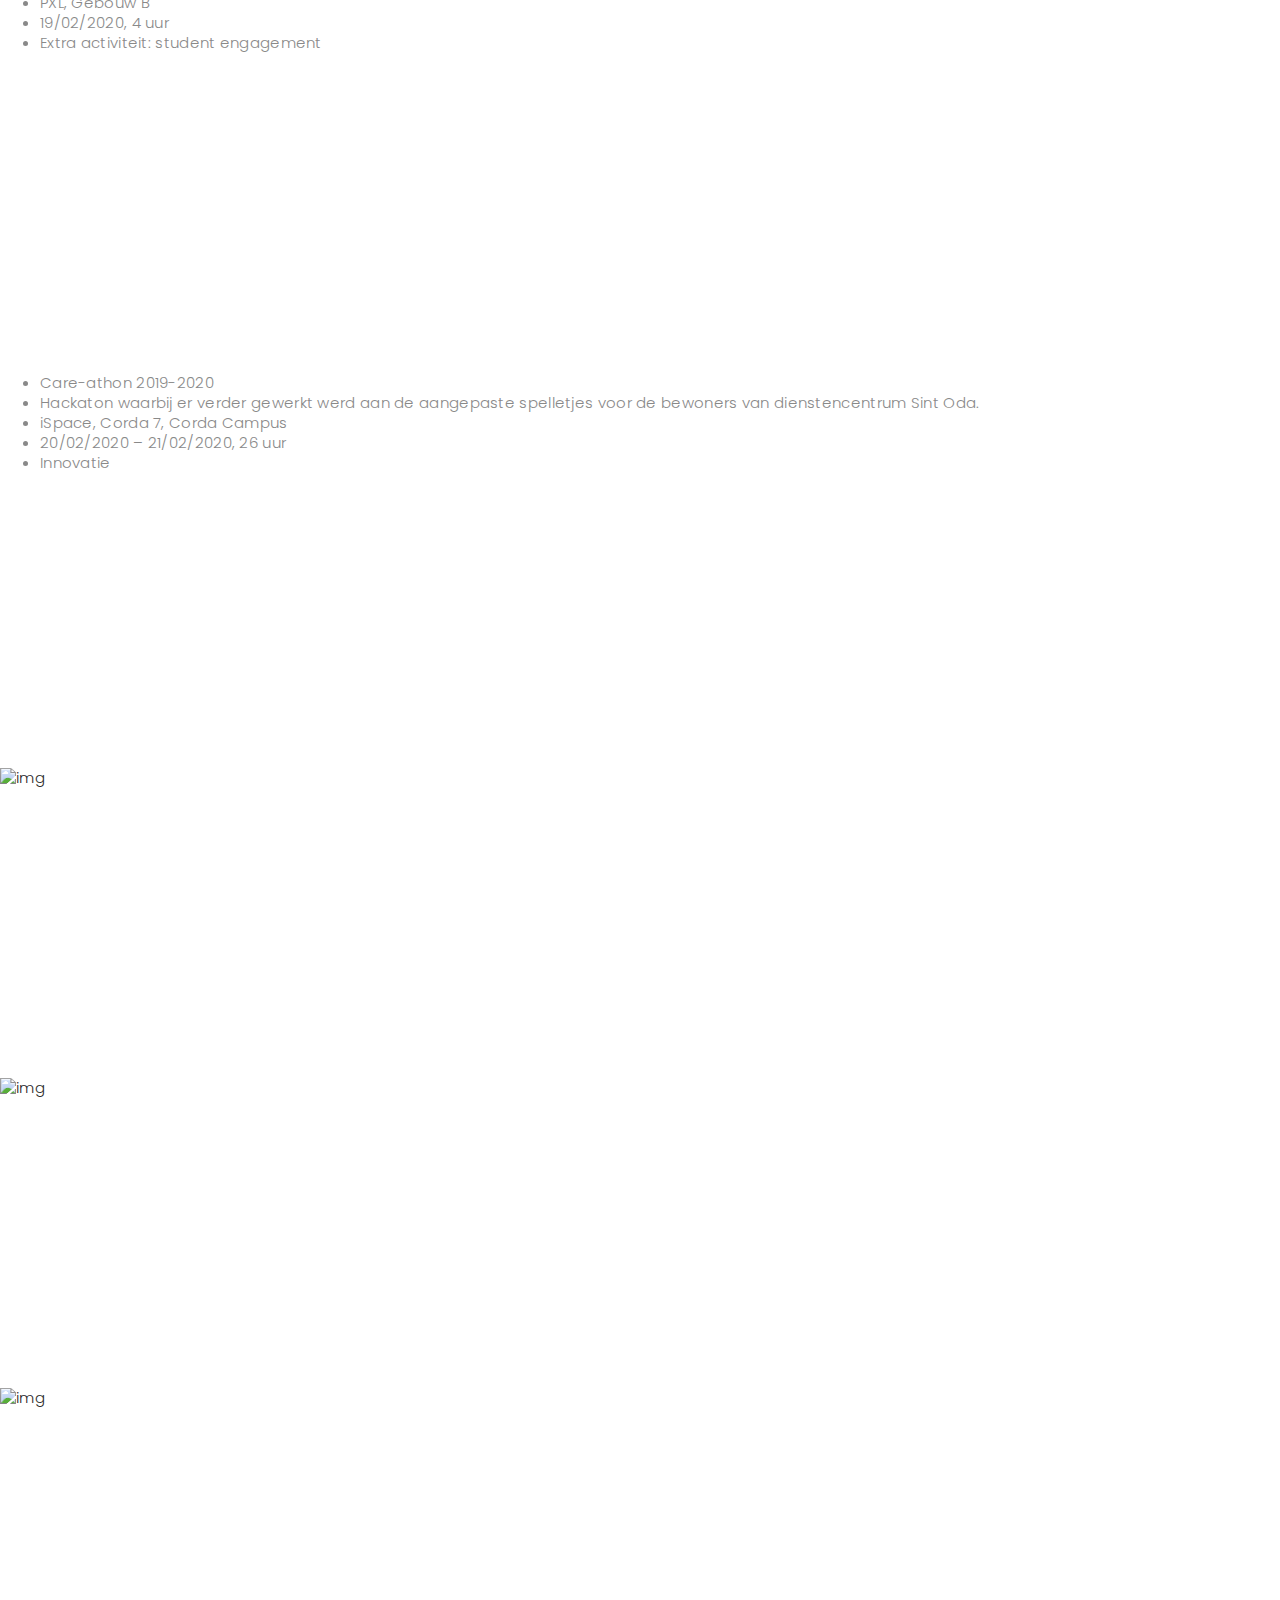
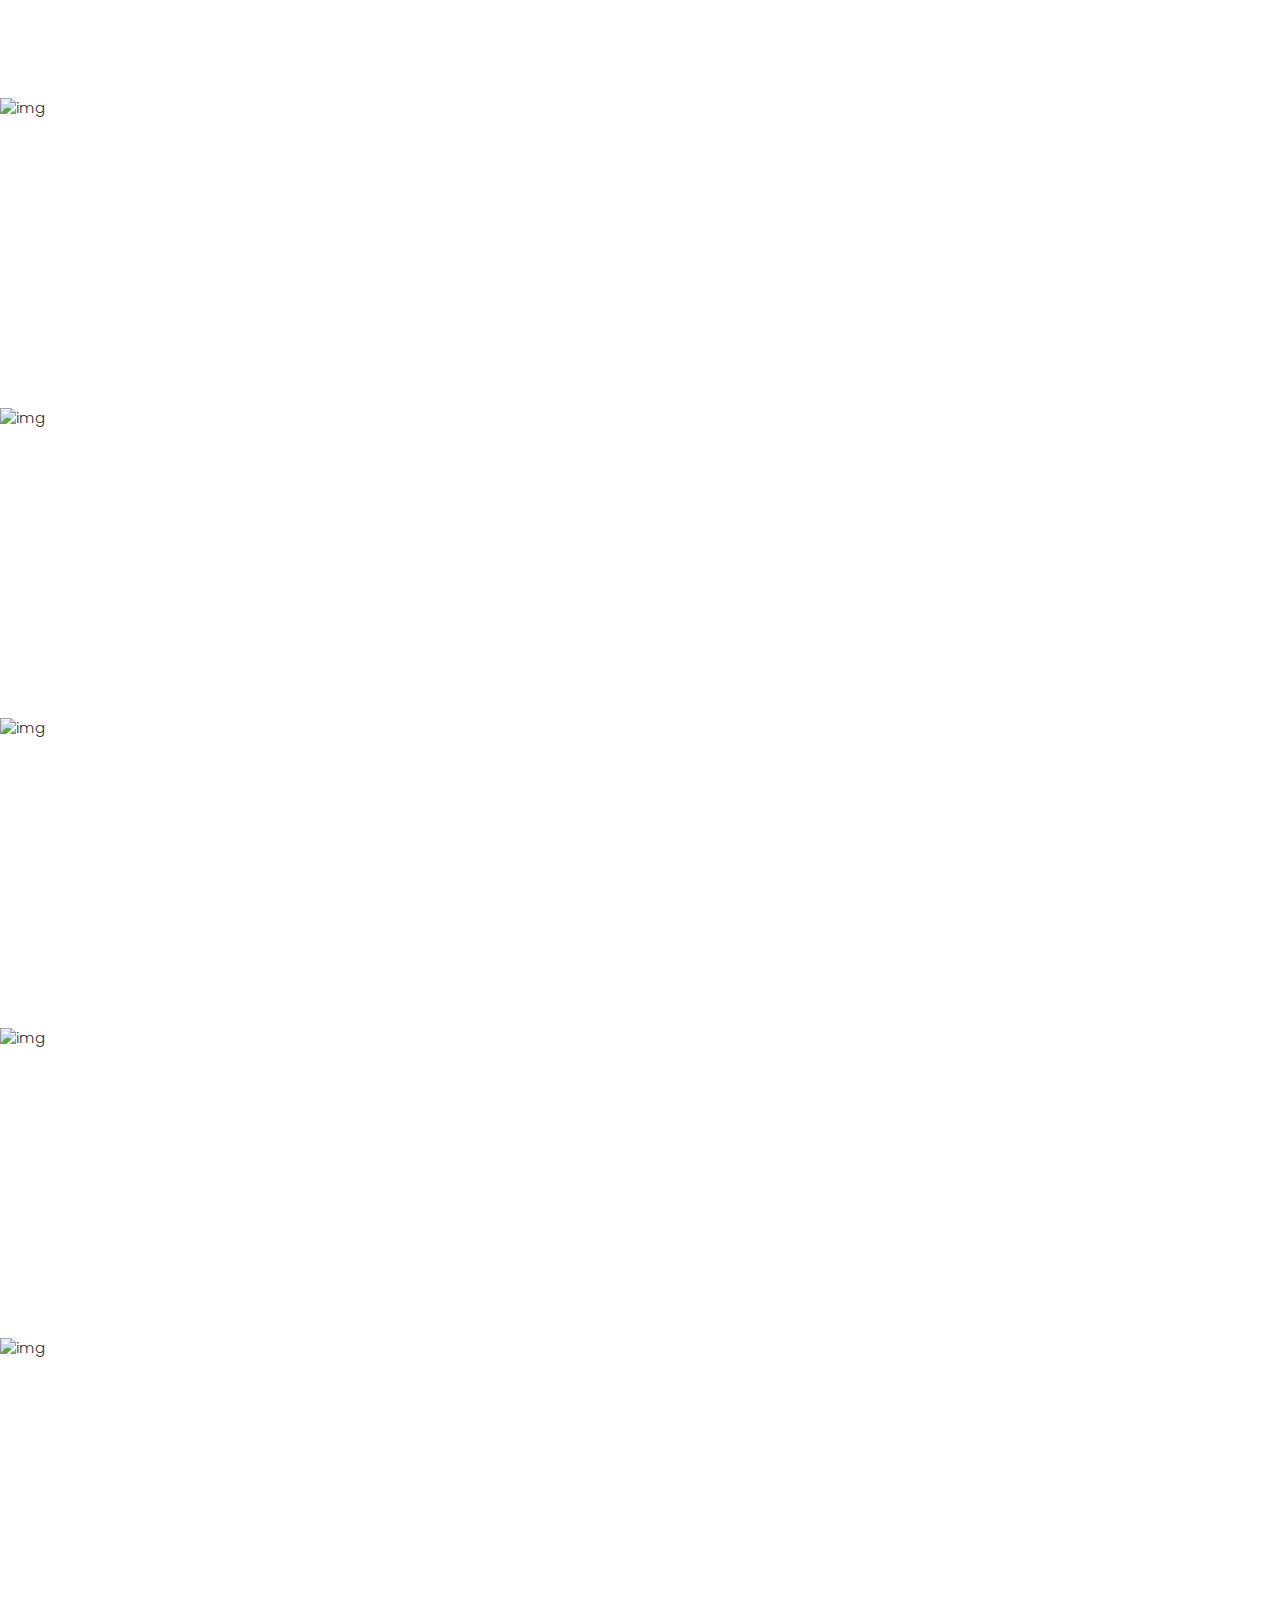
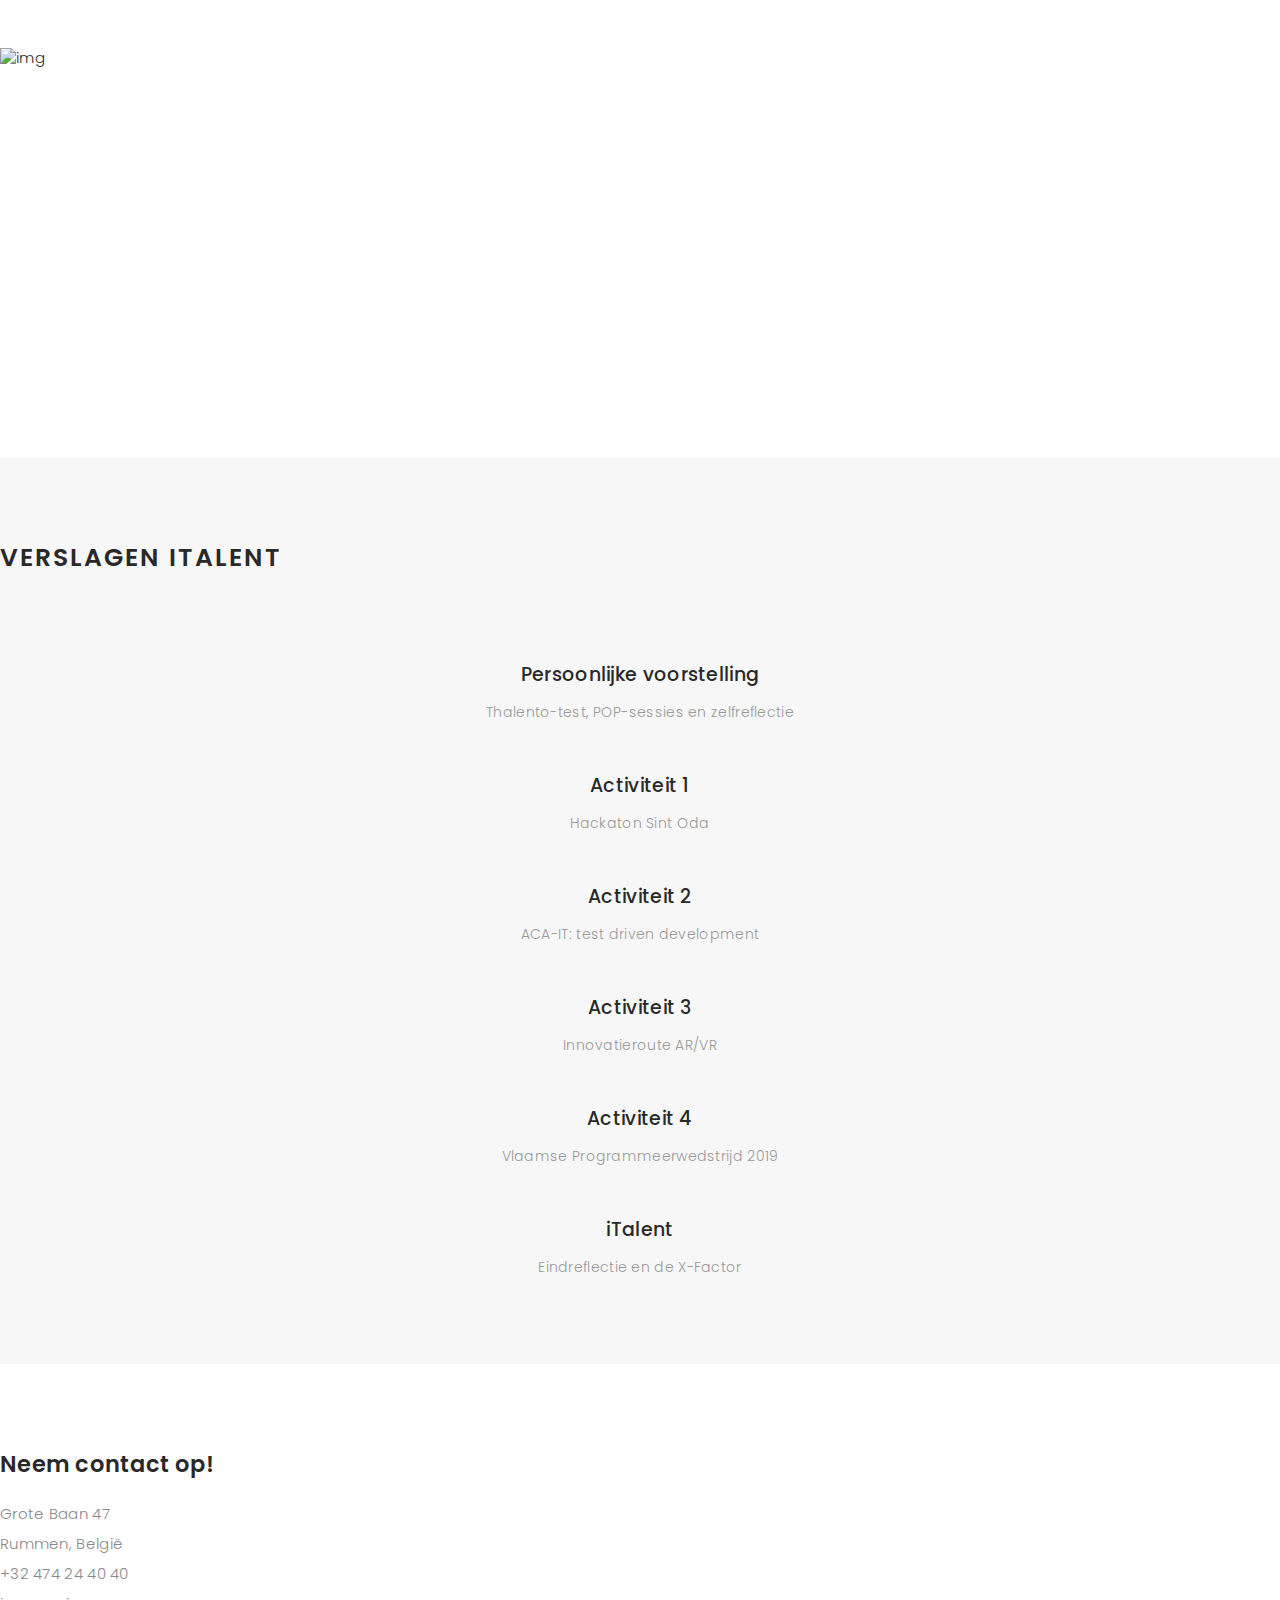
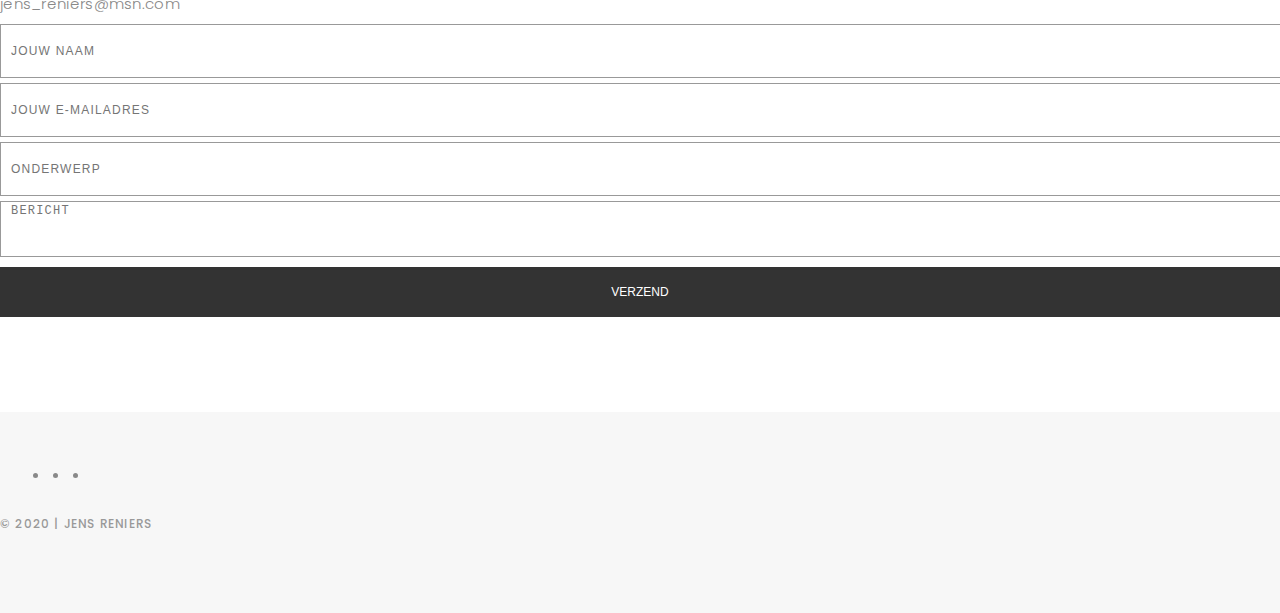
==== commit ff6adbbf: "Finished index.html" ====
--- a/index.html
+++ b/index.html
@@ -437,55 +437,55 @@
           <div class="row">
             <div class="col-lg-4 col-md-6">
               <div class="journal-info">
-                <a href="blog-self.html"><img src="assets/img/self/thalento1.jpg" class="img-responsive" alt="Thalento-test"></a>
+                
                 <div class="journal-txt">
-                  <h4><a href="blog-self.html">Persoonlijke voorstelling</a></h4>
-                  <p class="separator">Thalento-test, POP-sessies en zelfreflectie</p>
+                  <h4><a href="blog-self.html" class="custom-text">Persoonlijke voorstelling</a></h4>
+                  <p class="separator custom-text">Thalento-test, POP-sessies en zelfreflectie</p>
                 </div>
               </div>
             </div>
             <div class="col-lg-4 col-md-6">
               <div class="journal-info">
-                <a href="blog-single.html"><img src="assets/img/self/thalento1.jpg" class="img-responsive" alt="img"></a>
+                
                 <div class="journal-txt">
-                  <h4><a href="#blog-single.html">Activiteit 1</a></h4>
-                  <p class="separator">Hackaton Sint Oda</p>
+                  <h4><a href="#blog-single.html" class="custom-text">Activiteit 1</a></h4>
+                  <p class="separator custom-text">Hackaton Sint Oda</p>
                 </div>
               </div>
             </div>
             <div class="col-lg-4 col-md-6">
               <div class="journal-info">
-                <a href="blog-single.html"><img src="assets/img/self/thalento1.jpg" class="img-responsive" alt="img"></a>
+                
                 <div class="journal-txt">
-                  <h4><a href="#blog-single.html">Activiteit 2</a></h4>
-                  <p class="separator">ACA-IT: test driven development</p>
+                  <h4><a href="#blog-single.html" class="custom-text">Activiteit 2</a></h4>
+                  <p class="separator custom-text">ACA-IT: test driven development</p>
                 </div>
               </div>
             </div>           
             <div class="col-lg-4 col-md-6">
               <div class="journal-info">
-                <a href="blog-single.html"><img src="assets/img/self/thalento1.jpg" class="img-responsive" alt="img"></a>
+                
                 <div class="journal-txt">
-                  <h4><a href="#blog-single.html">Activiteit 3</a></h4>
-                  <p class="separator">Innovatieroute AR/VR</p>
+                  <h4><a href="#blog-single.html" class="custom-text">Activiteit 3</a></h4>
+                  <p class="separator custom-text">Innovatieroute AR/VR</p>
                 </div>
               </div>
             </div>
             <div class="col-lg-4 col-md-6">
               <div class="journal-info">
-                <a href="blog-single.html"><img src="assets/img/self/thalento1.jpg" class="img-responsive" alt="img"></a>
+                
                 <div class="journal-txt">
-                  <h4><a href="blog-single.html">Activiteit 4</a></h4>
-                  <p class="separator">Vlaamse Programmeerwedstrijd 2019</p>
+                  <h4><a href="blog-single.html" class="custom-text">Activiteit 4</a></h4>
+                  <p class="separator custom-text">Vlaamse Programmeerwedstrijd 2019</p>
                 </div>
               </div>
             </div>
             <div class="col-lg-4 col-md-6">
               <div class="journal-info">
-                <a href="blog-single.html"><img src="assets/img/self/thalento1.jpg" class="img-responsive" alt="img"></a>
+                
                 <div class="journal-txt">
-                  <h4><a href="blog-single.html">iTalent</a></h4>
-                  <p class="separator">Eindreflectie en de X-Factor</p>
+                  <h4><a href="blog-single.html" class="custom-text">iTalent</a></h4>
+                  <p class="separator custom-text">Eindreflectie en de X-Factor</p>
                 </div>
               </div>
             </div>
--- a/assets/css/style.css
+++ b/assets/css/style.css
@@ -415,6 +415,10 @@
   min-height: 410px;
 }
 
+.custom-text {
+  text-align: center;
+}
+
 /*--------------------------------------------------------------
 # Journal
 --------------------------------------------------------------*/
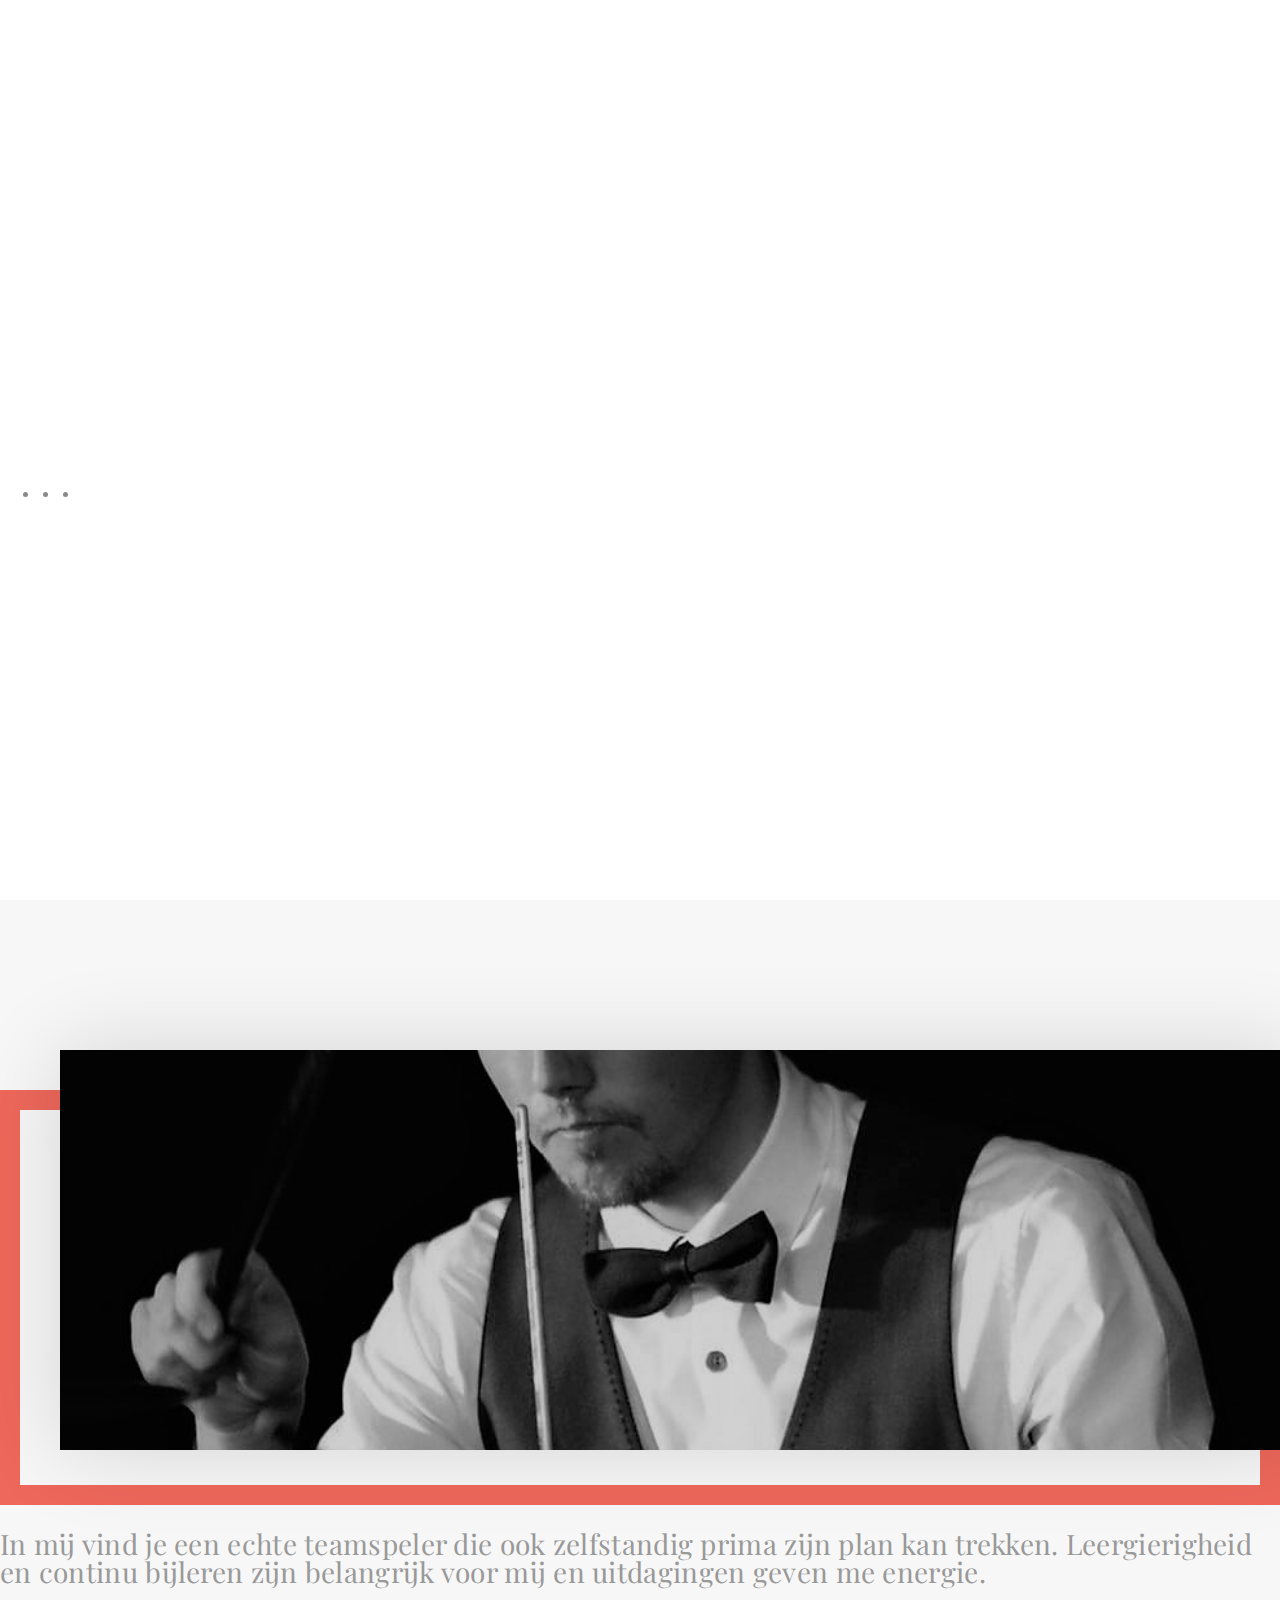
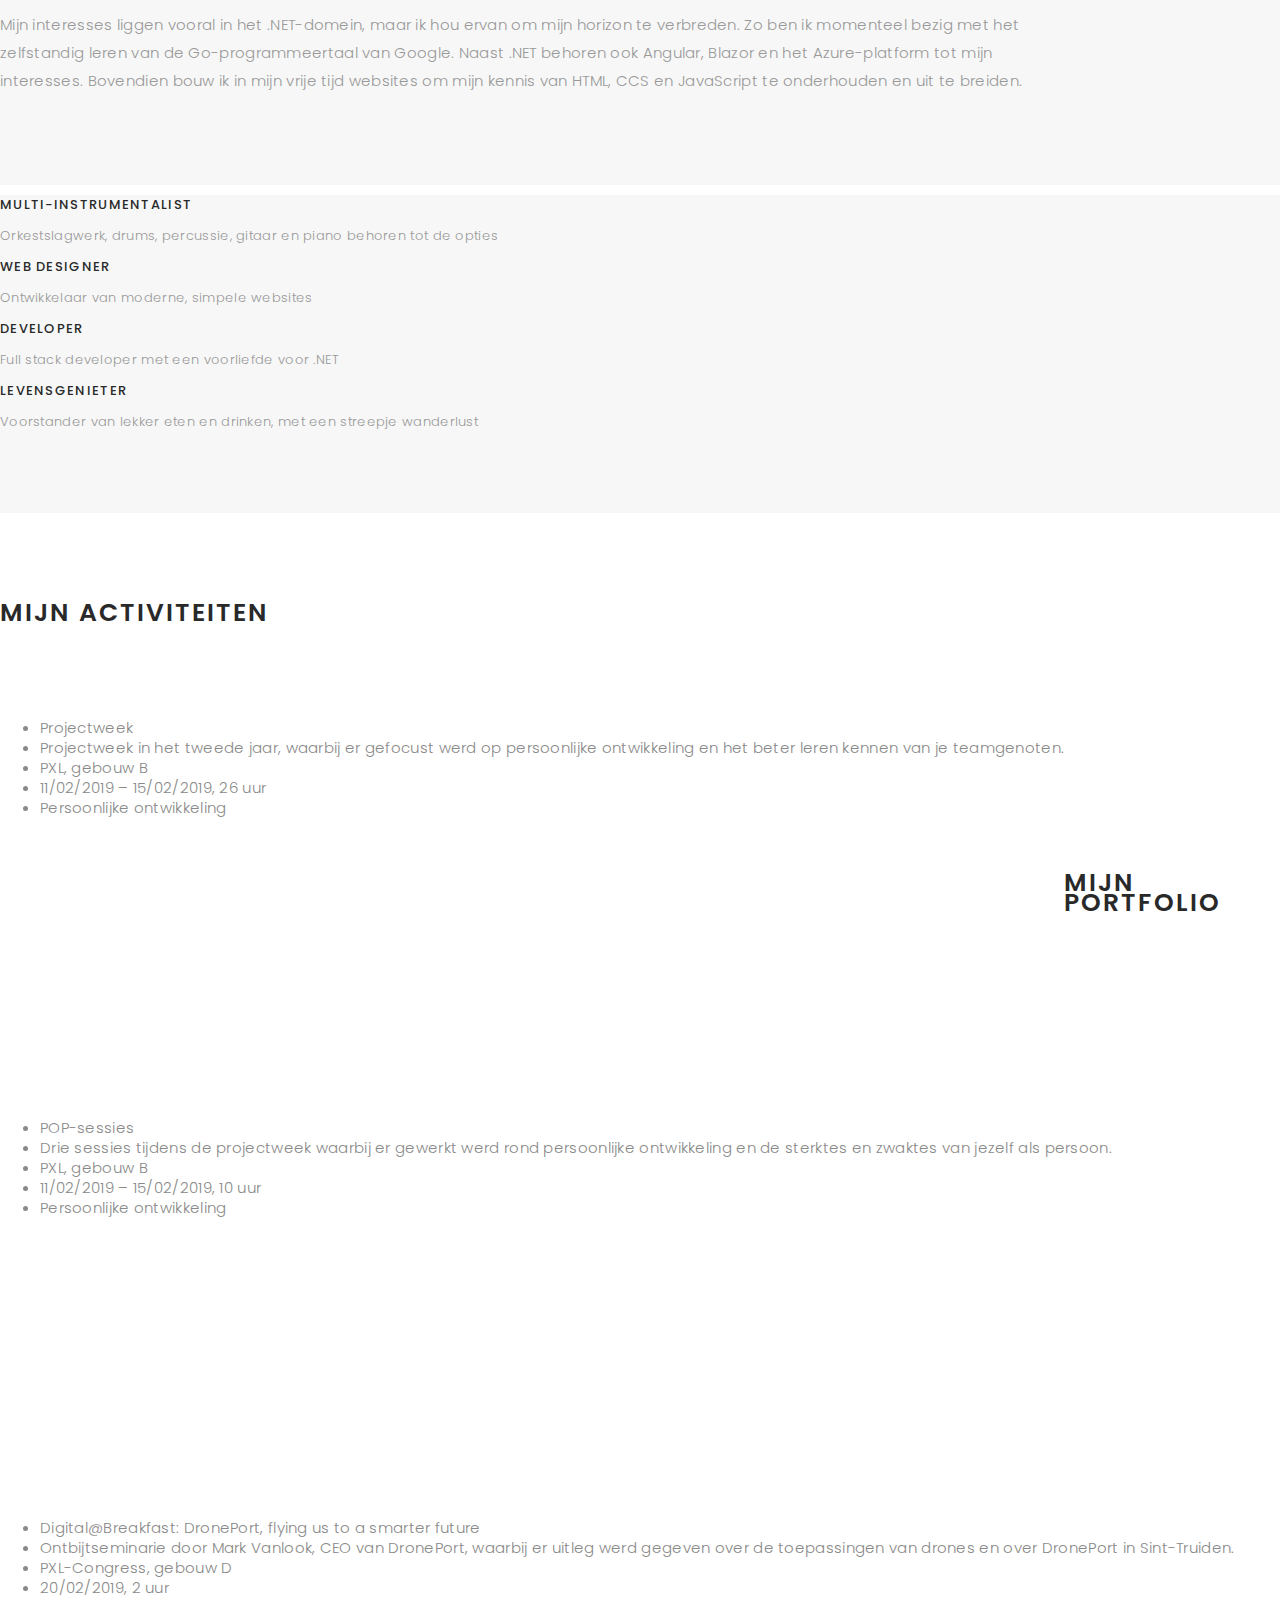
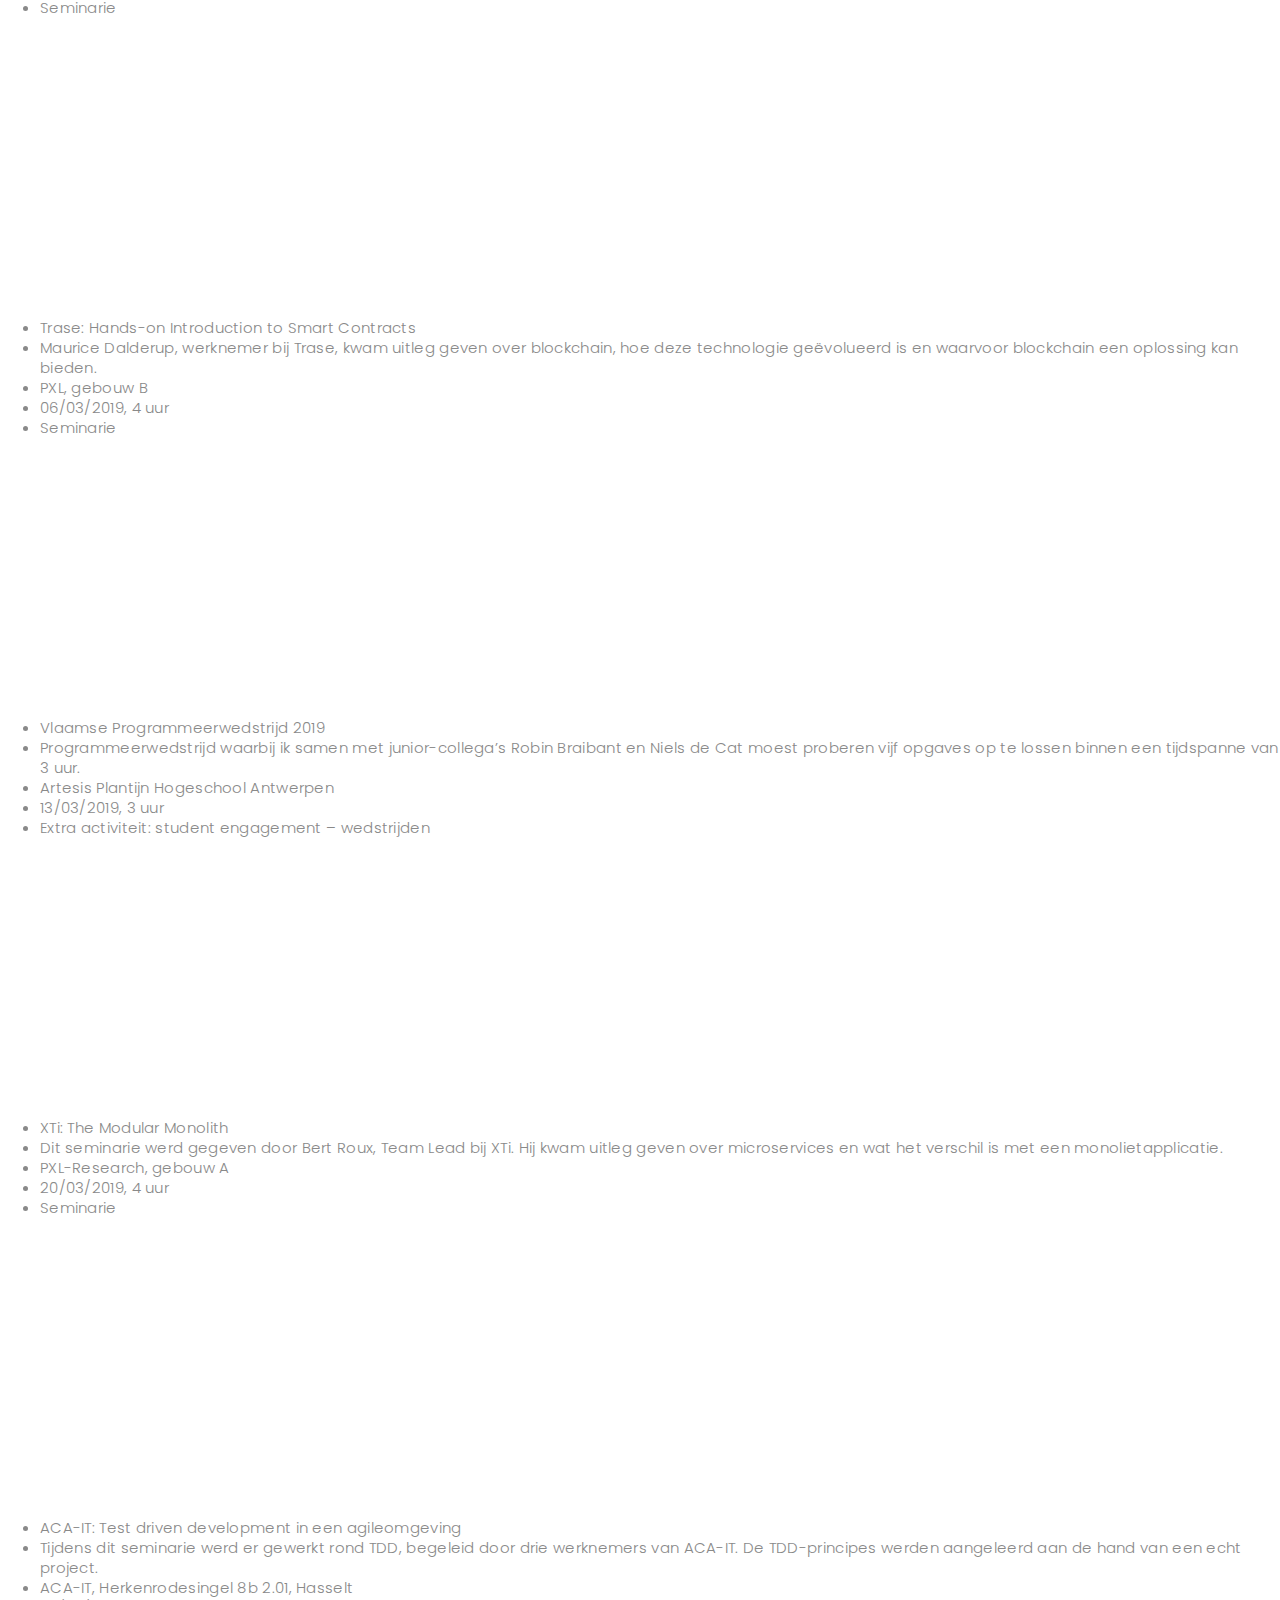
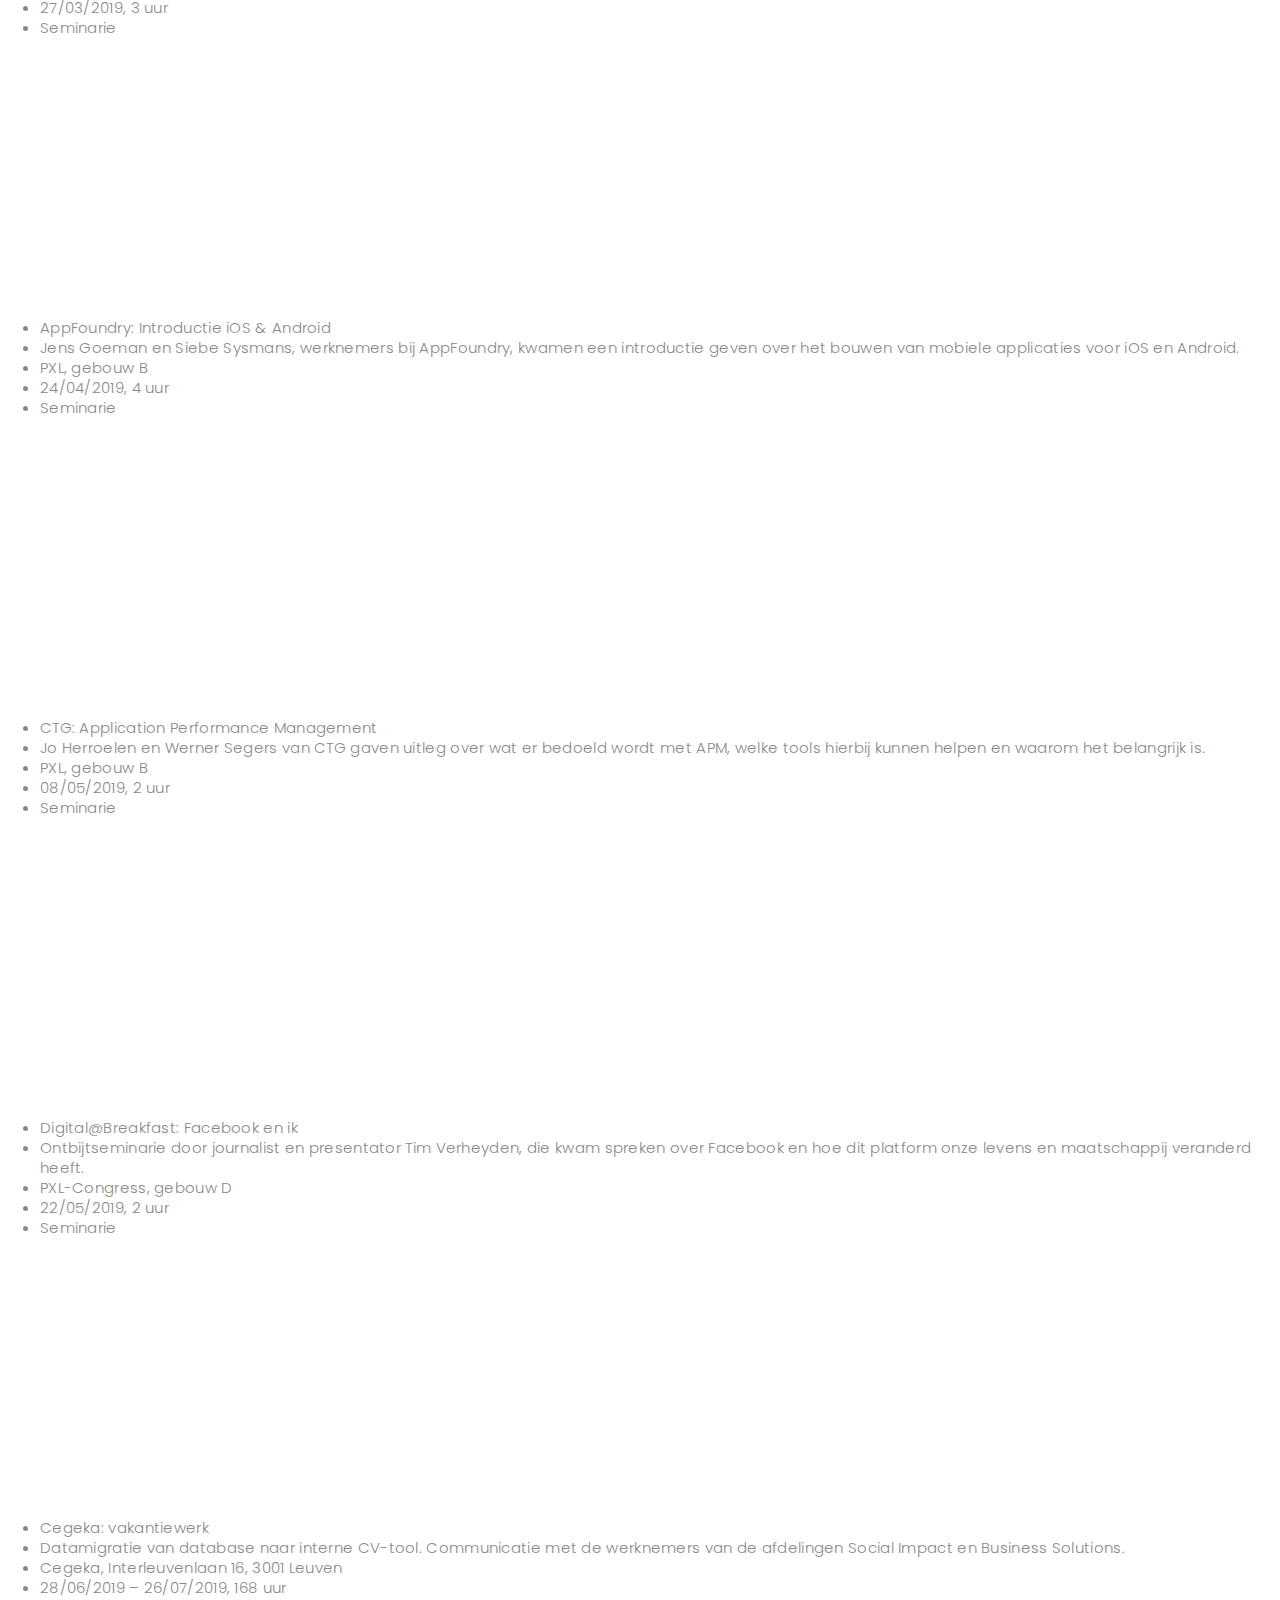
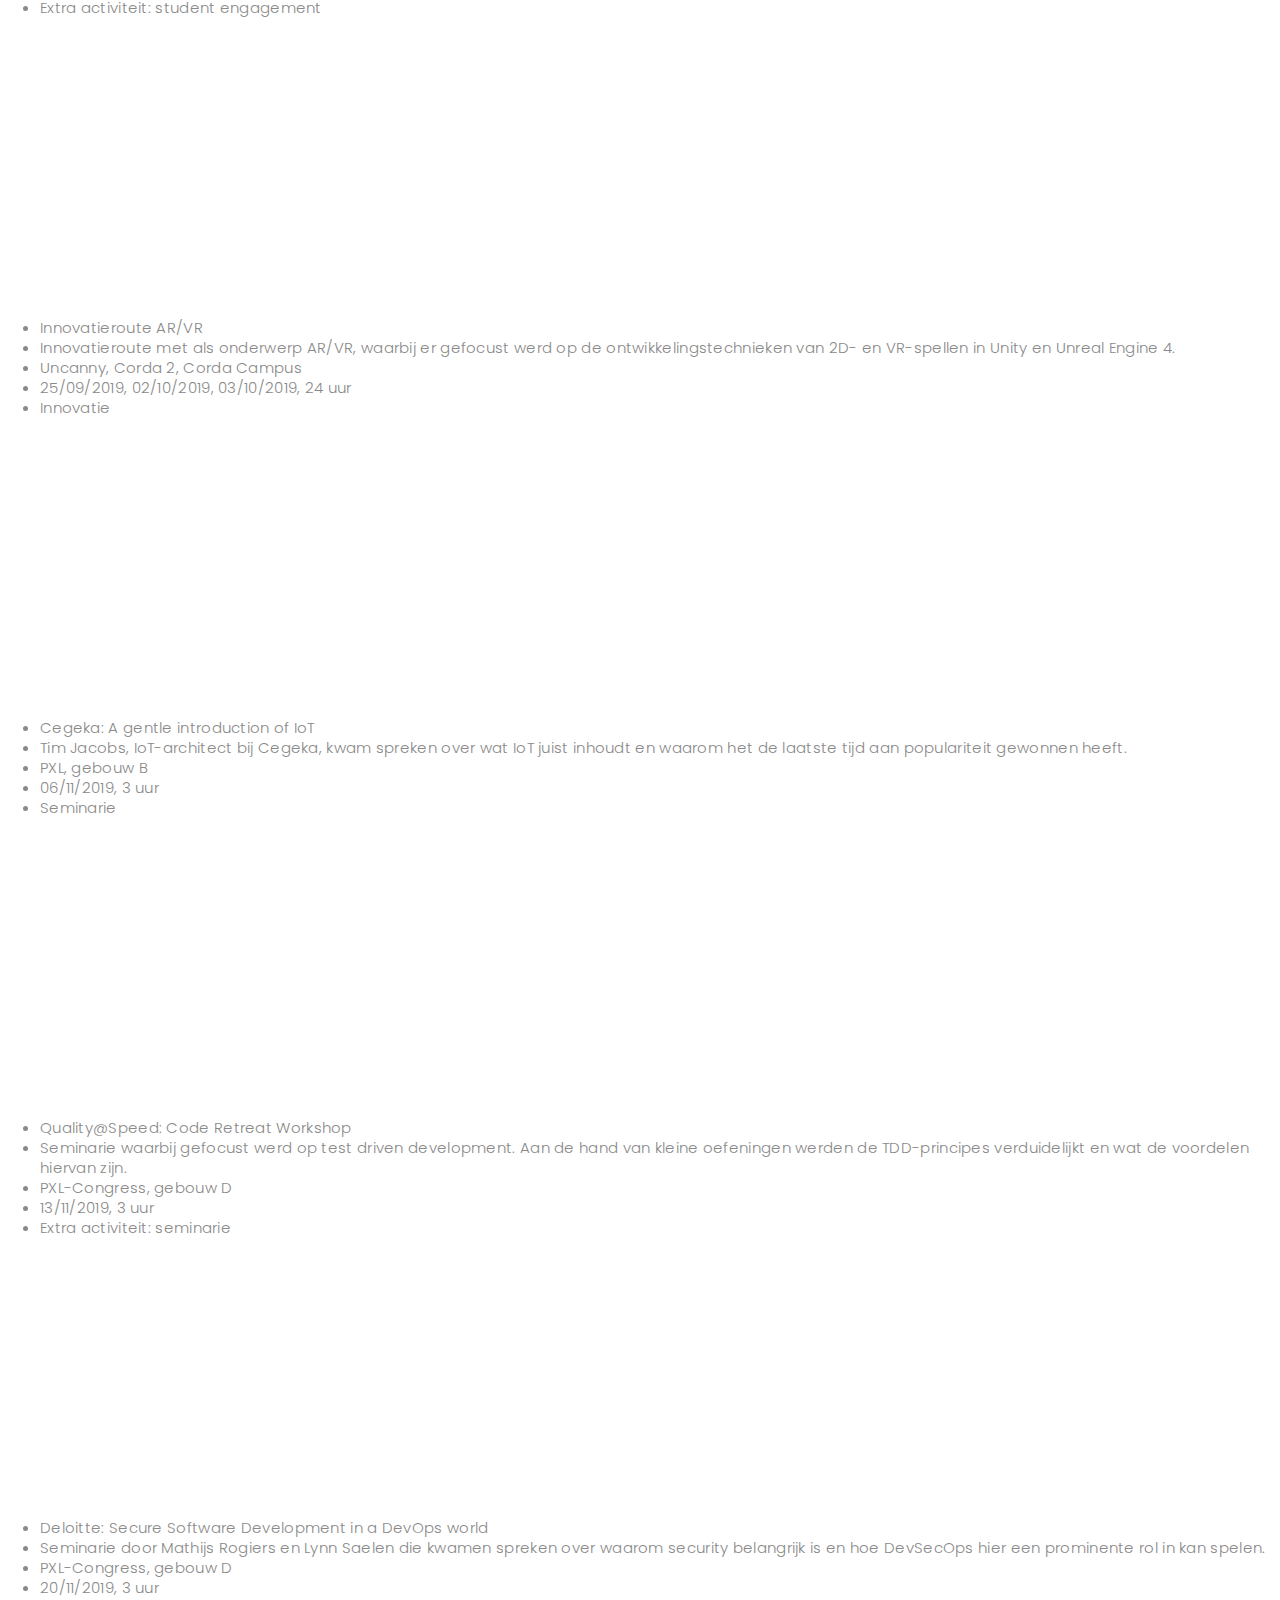
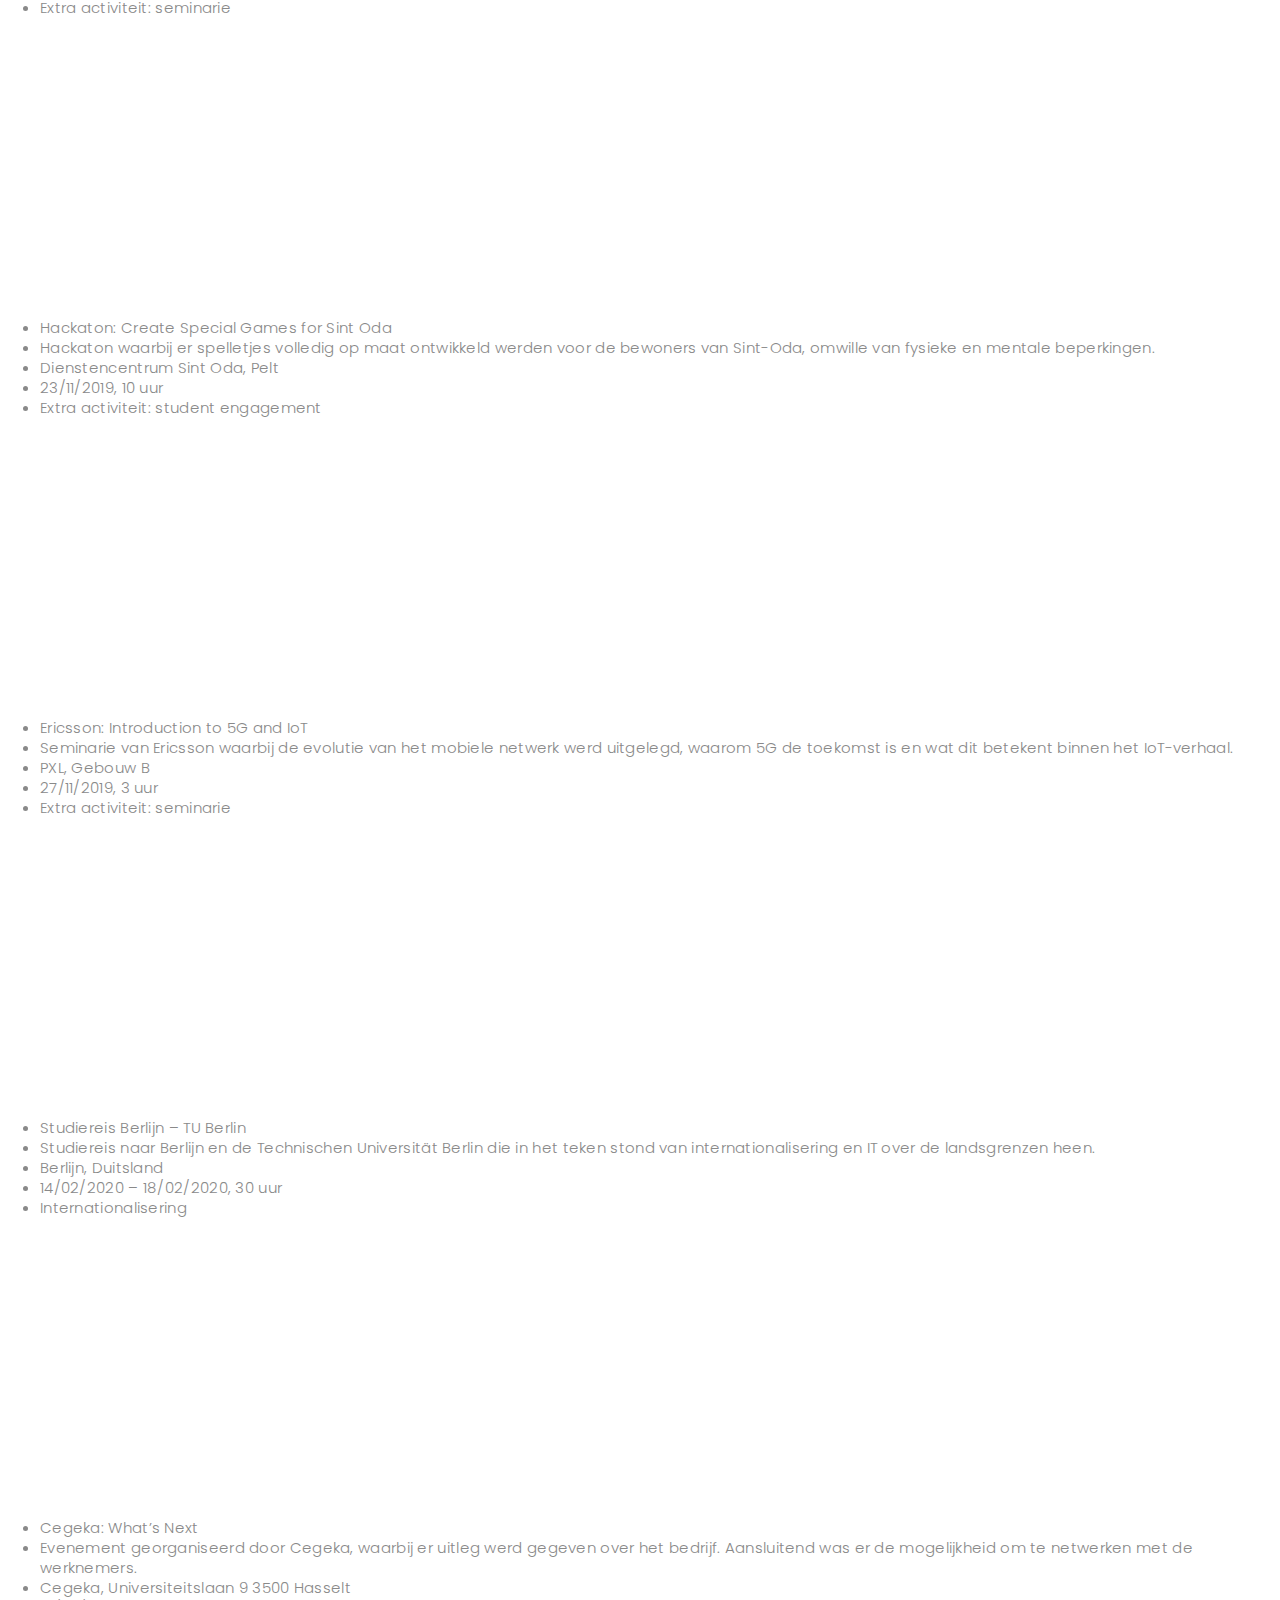
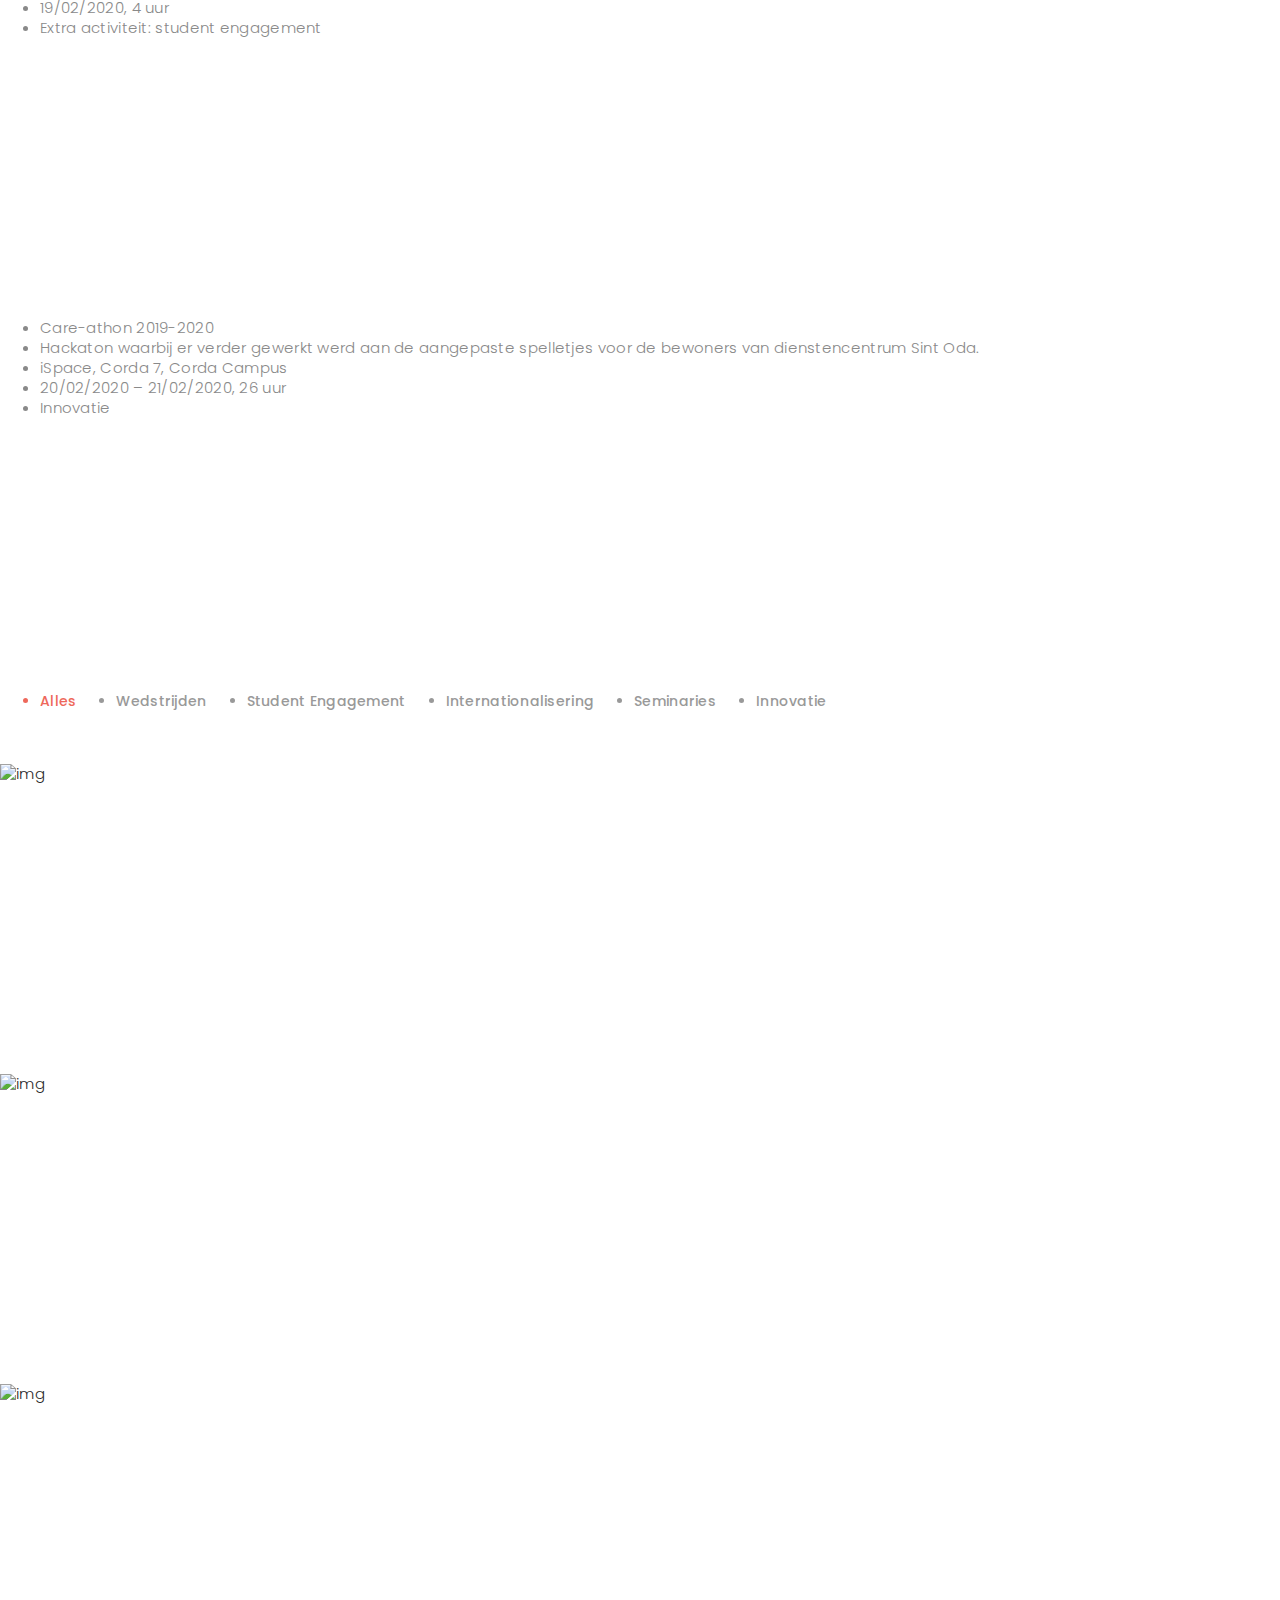
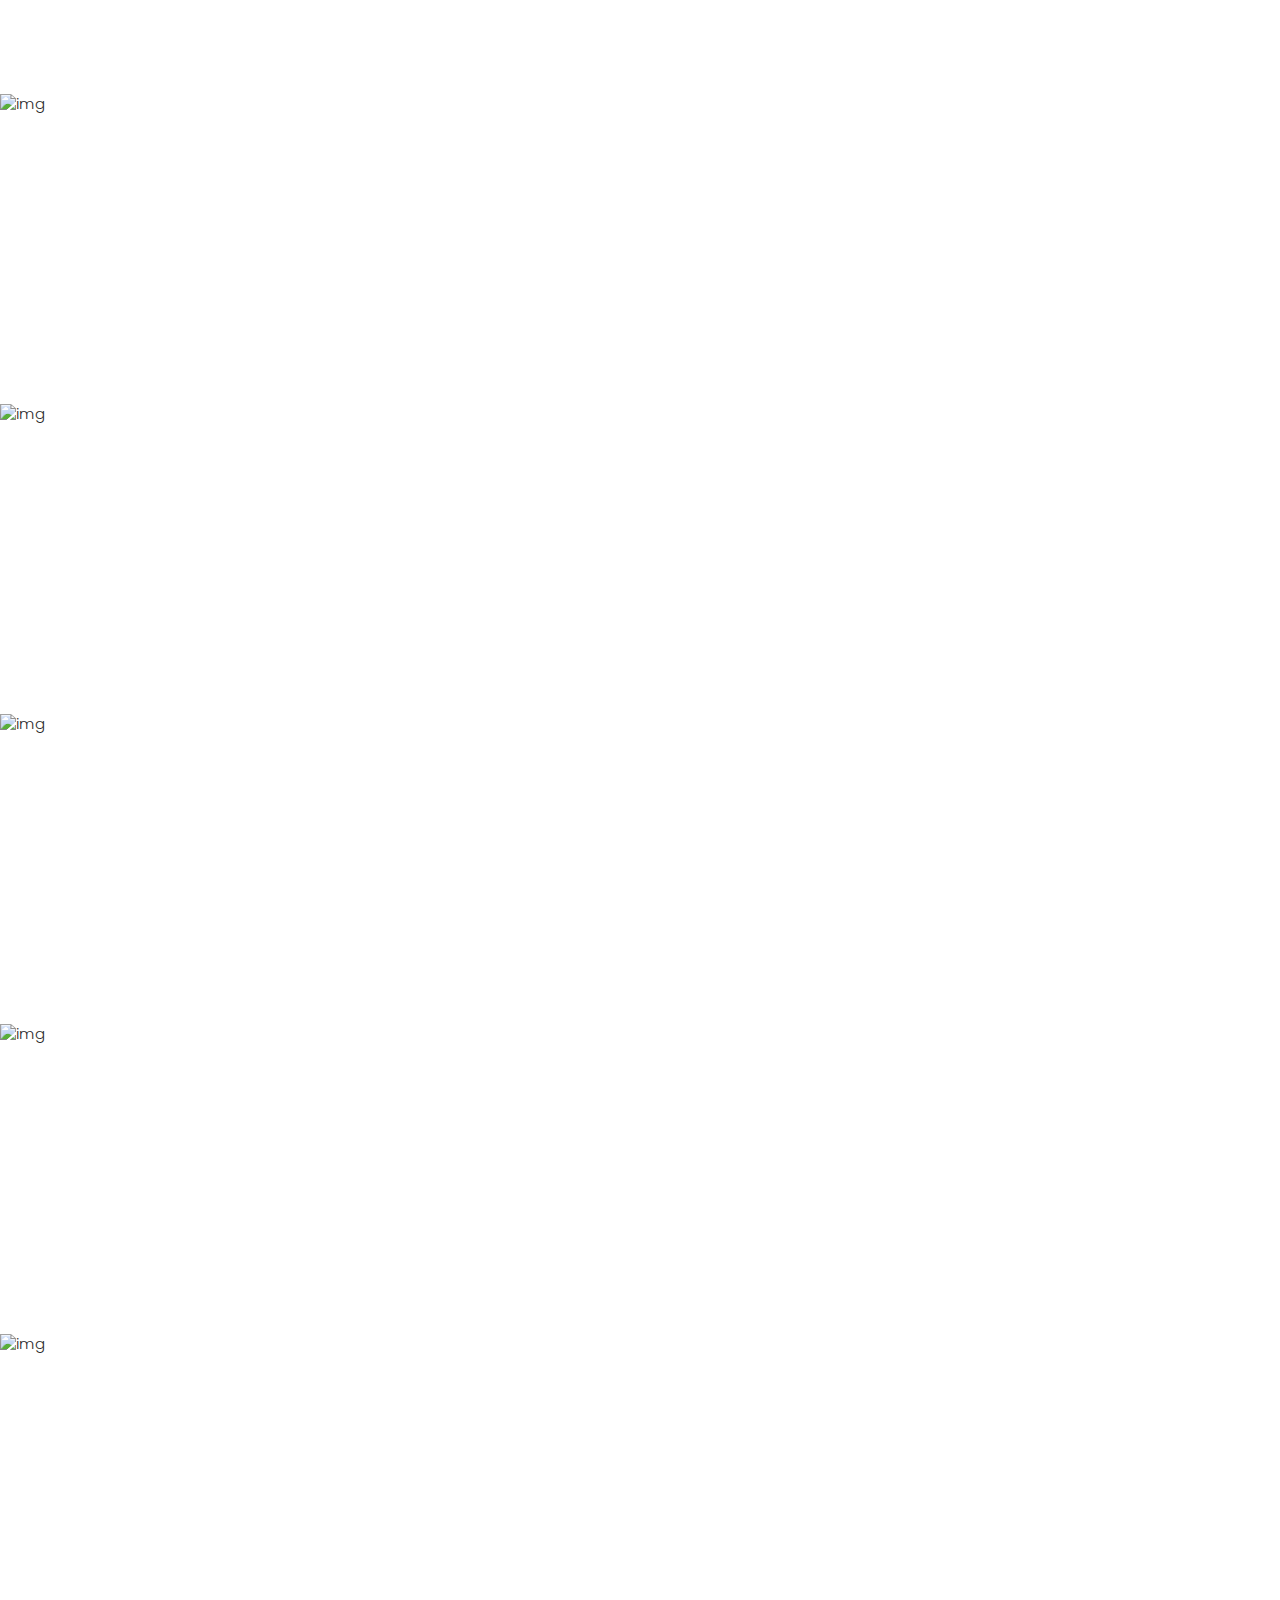
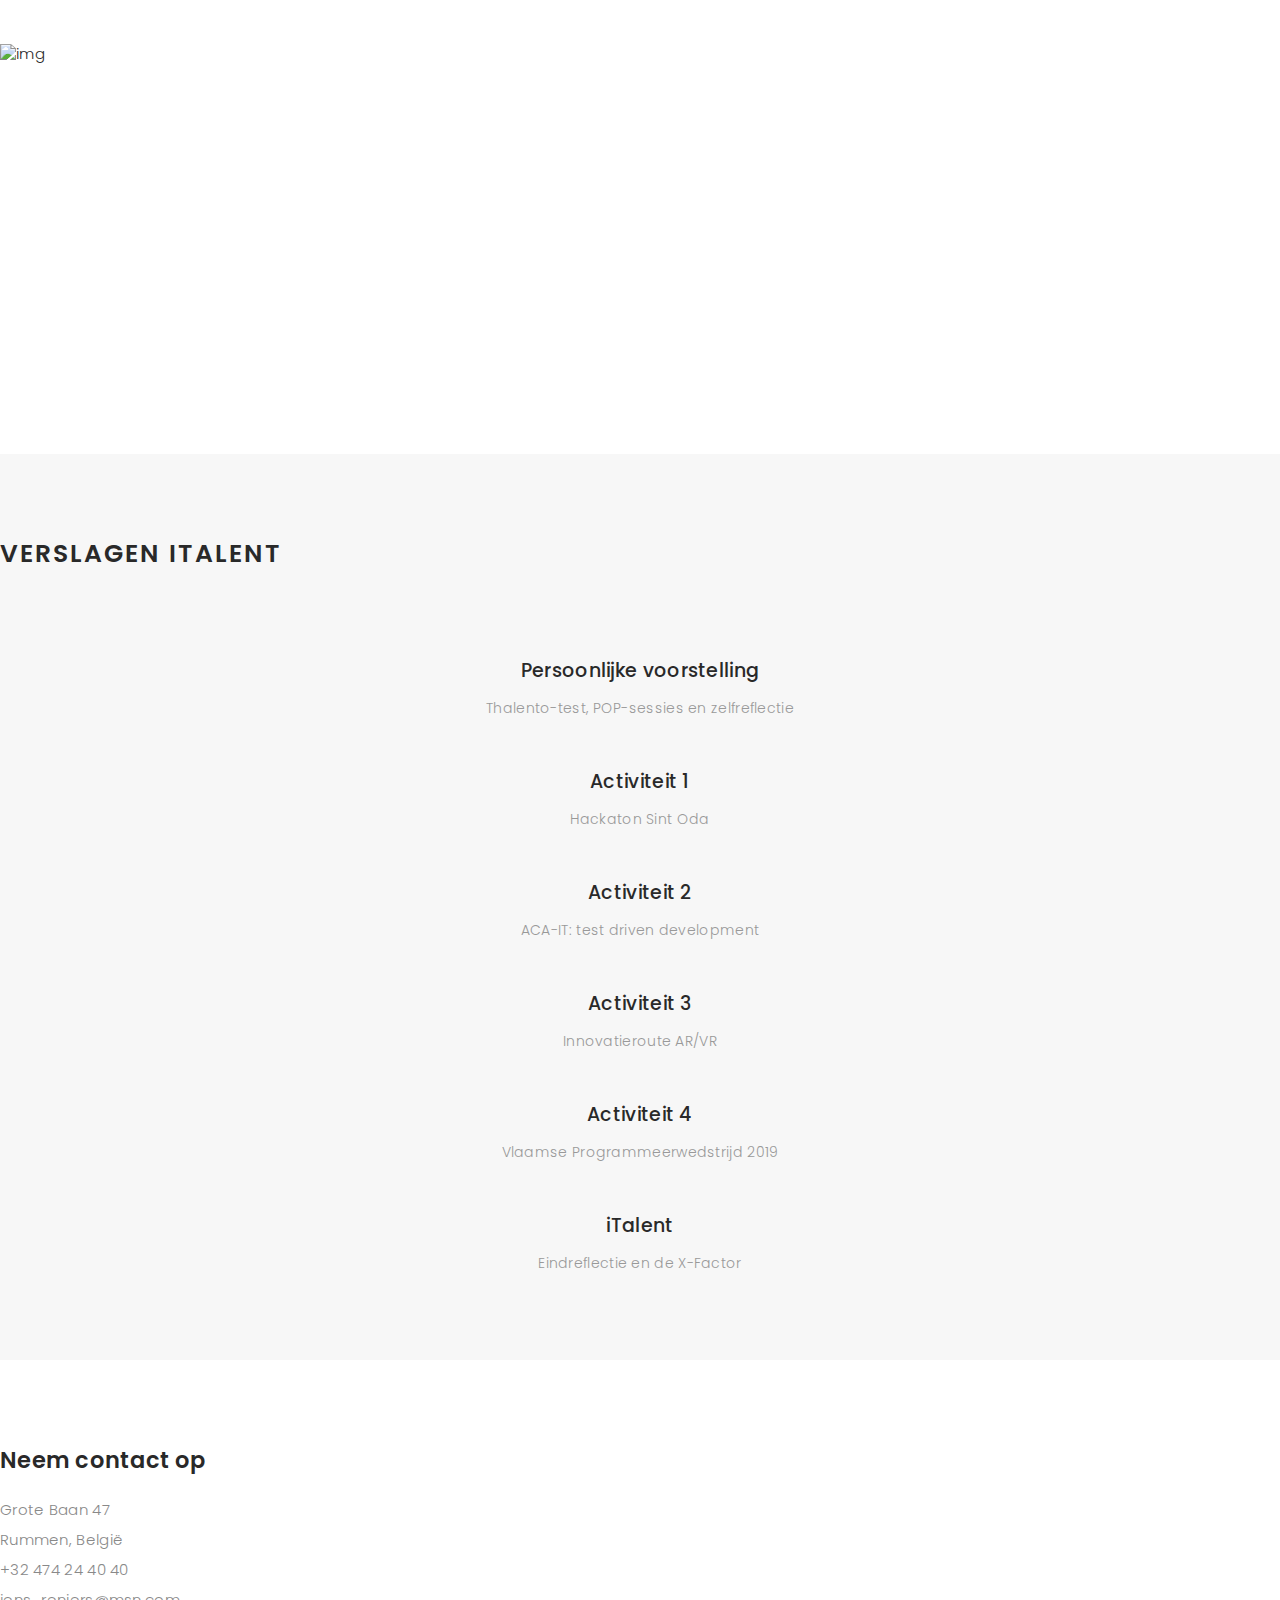
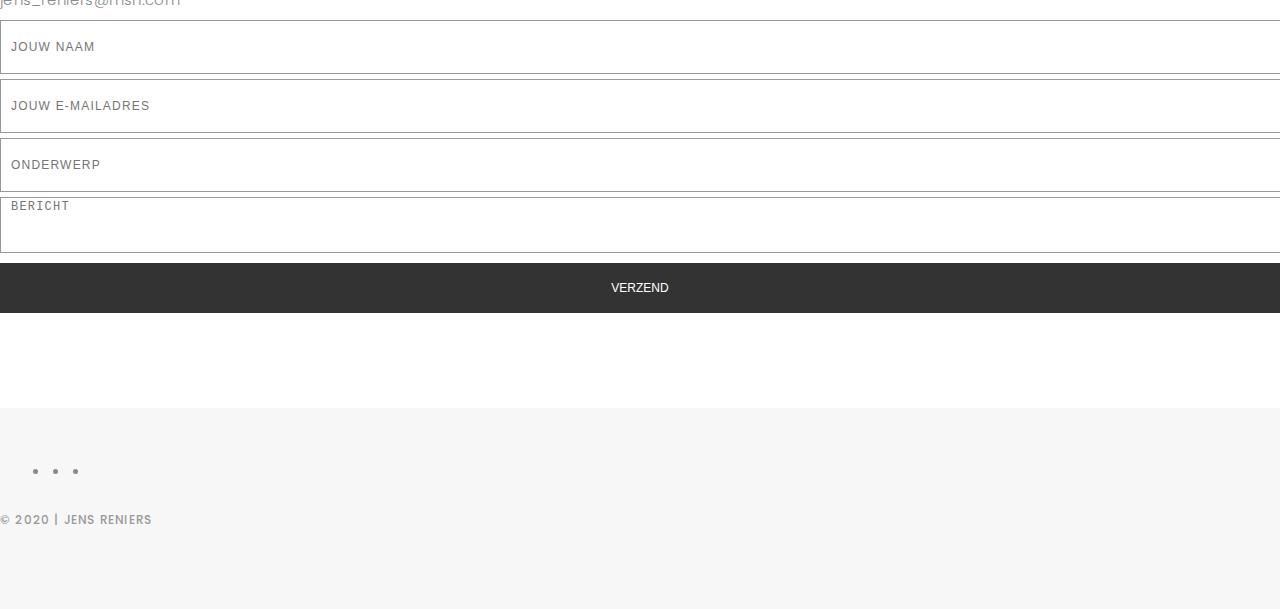
==== commit e7c1edd4: "Added two activities with photos." ====
--- a/index.html
+++ b/index.html
@@ -3,18 +3,16 @@
 <head>
   <meta charset="utf-8">
   <meta content="width=device-width, initial-scale=1.0" name="viewport">
+  
   <title>Portfolio | Jens Reniers</title>
-  <!-- Favicons -->
+
   <link href="assets/img/favicon.png" rel="icon">
-  <!-- Google Fonts -->
   <link href="https://fonts.googleapis.com/css?family=Poppins:300,300i,400,400i,500,500i,600,600i,700,700i|Playfair+Display:400,400i,500,500i,600,600i,700,700i,900,900i" rel="stylesheet">
-  <!-- Vendor CSS Files -->
   <link href="assets/vendor/bootstrap/css/bootstrap.min.css" rel="stylesheet">
   <link href="assets/vendor/hover/hover.min.css" rel="stylesheet">
   <link href="assets/vendor/ionicons/css/ionicons.min.css" rel="stylesheet">
   <link href="assets/vendor/venobox/venobox.css" rel="stylesheet">
   <link href="assets/vendor/owl.carousel/assets/owl.carousel.min.css" rel="stylesheet">
-  <!-- Main CSS File -->
   <link href="assets/css/style.css" rel="stylesheet">
 </head>
 <body>  
@@ -52,14 +50,13 @@
   </div>
 
   <main id="main">
-    <!-- ======= Over mij sectie ======= -->
     <div id="about" class="paddsection">
       <div class="container">
         <div class="row justify-content-between">
           <div class="col-lg-4 ">
             <div class="div-img-bg">
               <div class="about-img">
-                <img src="assets/img/me.jpg" class="img-responsive" alt="foto Jens Reniers">
+                <img src="assets/img/me.jpg" class="img-responsive" alt="Jens Reniers">
               </div>
             </div>
           </div>
@@ -79,7 +76,6 @@
       </div>
     </div>
 
-    <!-- ======= Services Section ======= -->
     <div id="services">
       <div class="container">
         <div class="services-carousel owl-theme">
@@ -107,7 +103,6 @@
       </div>
     </div>
 
-    <!-- ======= Activities Section ======= -->
     <div id="activities" class="text-center paddsection">
       <div class="container">
         <div class="section-title text-center">
@@ -123,7 +118,7 @@
                   <ul class="list-group">
                     <li class="list-group-item list-group-item-secondary">Projectweek</li>
                     <li class="list-group-item">Projectweek in het tweede jaar, waarbij er gefocust werd op persoonlijke ontwikkeling en het beter leren kennen van je teamgenoten.</li>
-                    <li class="list-group-item">PXl, gebouw B</li>
+                    <li class="list-group-item">PXL, gebouw B</li>
                     <li class="list-group-item">11/02/2019 – 15/02/2019, 26 uur</li>
                     <li class="list-group-item">Persoonlijke ontwikkeling</li>
                   </ul>
@@ -134,7 +129,7 @@
                   <ul class="list-group">
                     <li class="list-group-item list-group-item-secondary">POP-sessies</li>
                     <li class="list-group-item">Drie sessies tijdens de projectweek waarbij er gewerkt werd rond persoonlijke ontwikkeling en de sterktes en zwaktes van jezelf als persoon.</li>
-                    <li class="list-group-item">PXl, gebouw B</li>
+                    <li class="list-group-item">PXL, gebouw B</li>
                     <li class="list-group-item">11/02/2019 – 15/02/2019, 10 uur</li>
                     <li class="list-group-item">Persoonlijke ontwikkeling</li>
                   </ul>
@@ -157,7 +152,7 @@
                   <ul class="list-group">
                     <li class="list-group-item list-group-item-secondary">Trase: Hands-on Introduction to Smart Contracts</li>
                     <li class="list-group-item">Maurice Dalderup, werknemer bij Trase, kwam uitleg geven over blockchain, hoe deze technologie geëvolueerd is en waarvoor blockchain een oplossing kan bieden.</li>
-                    <li class="list-group-item">PXl, gebouw B</li>
+                    <li class="list-group-item">PXL, gebouw B</li>
                     <li class="list-group-item">06/03/2019, 4 uur</li>
                     <li class="list-group-item">Seminarie</li>
                   </ul>
@@ -240,7 +235,7 @@
                     <li class="list-group-item">Datamigratie van database naar interne CV-tool. Communicatie met de werknemers van de afdelingen Social Impact en Business Solutions.</li>
                     <li class="list-group-item">Cegeka, Interleuvenlaan 16, 3001 Leuven</li>
                     <li class="list-group-item">28/06/2019 – 26/07/2019, 168 uur</li>
-                    <li class="list-group-item">o	Extra activiteit: student engagement</li>
+                    <li class="list-group-item">Extra activiteit: student engagement</li>
                   </ul>
                 </p>
               </div>
@@ -329,8 +324,8 @@
                 <p>
                   <ul class="list-group">
                     <li class="list-group-item list-group-item-secondary">Cegeka: What’s Next</li>
+                    <li class="list-group-item">Evenement georganiseerd door Cegeka, waarbij er uitleg werd gegeven over het bedrijf. Aansluitend was er de mogelijkheid om te netwerken met de werknemers.</li>
                     <li class="list-group-item">Cegeka, Universiteitslaan 9 3500 Hasselt</li>
-                    <li class="list-group-item">PXL, Gebouw B</li>
                     <li class="list-group-item">19/02/2020, 4 uur</li>
                     <li class="list-group-item">Extra activiteit: student engagement</li>
                   </ul>
@@ -353,7 +348,6 @@
       </div>
     </div>
 
-    <!-- ======= Portfolio Section ======= -->
     <div id="portfolio" class="text-center paddsection">
       <div class="container">
         <div class="section-title text-center">
@@ -425,7 +419,6 @@
       </div>
     </div>
 
-    <!-- ======= Journal Section ======= -->
     <div id="journal" class="text-left paddsection">
       <div class="container">
         <div class="section-title text-center">
@@ -448,7 +441,7 @@
               <div class="journal-info">
                 
                 <div class="journal-txt">
-                  <h4><a href="#blog-single.html" class="custom-text">Activiteit 1</a></h4>
+                  <h4><a href="blog-hackaton.html" class="custom-text">Activiteit 1</a></h4>
                   <p class="separator custom-text">Hackaton Sint Oda</p>
                 </div>
               </div>
@@ -475,7 +468,7 @@
               <div class="journal-info">
                 
                 <div class="journal-txt">
-                  <h4><a href="blog-single.html" class="custom-text">Activiteit 4</a></h4>
+                  <h4><a href="blog-programming.html" class="custom-text">Activiteit 4</a></h4>
                   <p class="separator custom-text">Vlaamse Programmeerwedstrijd 2019</p>
                 </div>
               </div>
@@ -494,14 +487,13 @@
       </div>
     </div>
 
-    <!-- ======= Contact Section ======= -->
     <div id="contact" class="paddsection">
       <div class="container">
         <div class="contact-block1">
           <div class="row">
             <div class="col-lg-6">
               <div class="contact-contact">
-                <h2 class="mb-30">Neem contact op!</h2>
+                <h2 class="mb-30">Neem contact op</h2>
                 <ul class="contact-details">
                   <li><span>Grote Baan 47</span></li>
                   <li><span>Rummen, België</span></li>
@@ -511,36 +503,27 @@
               </div>
             </div>
             <div class="col-lg-6">
-              <form action="mailto:jens_reniers@msn.com" method="post" role="form" class="php-email-form">
+              <form action="mailto:jens_reniers@msn.com" method="post" role="form">
                 <div class="row">
                   <div class="col-lg-6">
                     <div class="form-group contact-block1">
-                      <input type="text" name="name" class="form-control" id="name" placeholder="Jouw naam" data-rule="minlen:5" data-msg="Geef tenminste 5 karakters in" />
-                      <div class="validate"></div>
+                      <input type="text" name="name" class="form-control" id="name" placeholder="Jouw naam" />
                     </div>
                   </div>
                   <div class="col-lg-6">
                     <div class="form-group">
-                      <input type="email" class="form-control" name="email" id="email" placeholder="Jouw e-mailadres" data-rule="email" data-msg="Geef een geldig e-mailadres in" />
-                      <div class="validate"></div>
+                      <input type="email" class="form-control" name="email" id="email" placeholder="Jouw e-mailadres"  />
                     </div>
                   </div>
                   <div class="col-lg-12">
                     <div class="form-group">
-                      <input type="text" class="form-control" name="subject" id="subject" placeholder="Onderwerp" data-rule="minlen:8" data-msg="Geef een onderwerp in van minstens 8 karakters" />
-                      <div class="validate"></div>
+                      <input type="text" class="form-control" name="subject" id="subject" placeholder="Onderwerp"  />
                     </div>
                   </div>
                   <div class="col-lg-12">
                     <div class="form-group">
-                      <textarea class="form-control" name="message" rows="12" data-rule="required" data-msg="Geef je bericht in" placeholder="Bericht"></textarea>
-                      <div class="validate"></div>
+                      <textarea class="form-control" name="message" rows="12"  placeholder="Bericht"></textarea>
                     </div>
-                  </div>
-                  <div class="col-lg-12 mb-3">
-                    <div class="loading">Versturen</div>
-                    <div class="error-message"></div>
-                    <div class="sent-message">Je bericht is verzonden. Bedankt!</div>
                   </div>
                   <div class="col-lg-12">
                     <input type="submit" class="btn btn-defeault btn-send" value="Verzend">
@@ -554,7 +537,6 @@
     </div>
   </main>
 
-  <!-- ======= Footer ======= -->
   <div id="footer" class="text-center">
     <div class="container">
       <div class="socials-media text-center">
@@ -568,7 +550,6 @@
     </div>
   </div>
 
-  <!-- Vendor JS Files -->
   <script src="assets/vendor/jquery/jquery.min.js"></script>
   <script src="assets/vendor/bootstrap/js/bootstrap.bundle.min.js"></script>
   <script src="assets/vendor/jquery.easing/jquery.easing.min.js"></script>
@@ -579,7 +560,6 @@
   <script src="assets/vendor/venobox/venobox.min.js"></script>
   <script src="assets/vendor/owl.carousel/owl.carousel.min.js"></script>
 
-  <!-- Main JS File -->
   <script src="assets/js/main.js"></script>
 </body>
 </html>--- a/assets/css/style.css
+++ b/assets/css/style.css
@@ -147,9 +147,6 @@
   margin-bottom: 30px;
 }
 
-/*--------------------------------------------------------------
-# Navbar
---------------------------------------------------------------*/
 nav {
   position: fixed;
   background: #fff;
@@ -207,9 +204,6 @@
   color: #afafaf;
 }
 
-/*--------------------------------------------------------------
-# Hero
---------------------------------------------------------------*/
 #hero {
   background: url("../img/home-bg.jpg") repeat scroll center center/cover;
   height: 100vh;
@@ -253,9 +247,6 @@
   font-size: 15px;
 }
 
-/*-----------------------------------------------------------------------------------*/
-/*  Aout
-/*-----------------------------------------------------------------------------------*/
 #about {
   width: 100%;
   height: auto;
@@ -290,9 +281,6 @@
   text-align: left;
 }
 
-/*--------------------------------------------------------------
-# Services
---------------------------------------------------------------*/
 #services {
   background: #f7f7f7;
   position: relative;
@@ -348,7 +336,6 @@
 }
 
 .services-carousel .owl-dot.active {
-  visibility: hidden;
   background-color: #EE685B;
 }
 
@@ -356,9 +343,6 @@
   display: none;
 }
 
-/*--------------------------------------------------------------
-# Portfolio
---------------------------------------------------------------*/
 #portfolio {
   position: relative;
   padding-bottom: 50px;
@@ -410,18 +394,14 @@
 
 .activity {
   float: left;
-  margin-bottom: 10px;
   overflow: hidden;
-  min-height: 410px;
+  min-height: 400px;
 }
 
 .custom-text {
   text-align: center;
 }
 
-/*--------------------------------------------------------------
-# Journal
---------------------------------------------------------------*/
 #journal, #journal-blog {
   height: auto;
   width: 100%;
@@ -479,9 +459,6 @@
   line-height: 24px;
 }
 
-/*--------------------------------------------------------------
-# Journal
---------------------------------------------------------------*/
 #contact {
   height: auto;
   width: 100%;
@@ -502,83 +479,11 @@
   margin-bottom: 5px;
 }
 
-.php-email-form .validate {
-  display: none;
-  color: red;
-  margin: 0 0 20px 0;
-  font-weight: 400;
-  font-size: 13px;
-}
-
-.php-email-form .error-message {
-  display: none;
-  color: #fff;
-  background: #ed3c0d;
-  text-align: center;
-  padding: 15px;
-  font-weight: 600;
-}
-
-.php-email-form .sent-message {
-  display: none;
-  color: #fff;
-  background: #18d26e;
-  text-align: center;
-  padding: 15px;
-  font-weight: 600;
-}
-
-.php-email-form .loading {
-  display: none;
-  background: #fff;
-  text-align: center;
-  padding: 15px;
-}
-
-.php-email-form .loading:before {
-  content: "";
-  display: inline-block;
-  border-radius: 50%;
-  width: 24px;
-  height: 24px;
-  margin: 0 10px -6px 0;
-  border: 3px solid #18d26e;
-  border-top-color: #eee;
-  -webkit-animation: animate-loading 1s linear infinite;
-  animation: animate-loading 1s linear infinite;
-}
-
-@-webkit-keyframes animate-loading {
-  0% {
-    transform: rotate(0deg);
-  }
-  100% {
-    transform: rotate(360deg);
-  }
-}
-
-@keyframes animate-loading {
-  0% {
-    transform: rotate(0deg);
-  }
-  100% {
-    transform: rotate(360deg);
-  }
-}
-
-/*--------------------------------------------------------------
-# Blog
---------------------------------------------------------------*/
-/*  Navbar fixd page */
 .subpage-nav {
   display: block !important;
   position: relative;
 }
 
-/*-----------------------------------------------------------------------------------*/
-/*  /* Single page */
-/*-----------------------------------------------------------------------------------*/
-/* main content */
 .main-content {
   background: #f7f7f7;
 }
@@ -629,64 +534,12 @@
   margin-left: 5px;
 }
 
-/* Commonts */
-.comments {
-  background: #fff;
-}
-
-.entry-comments h6 {
-  margin-right: 10px;
-  font-size: 13px;
-  letter-spacing: 0.1em;
-  font-weight: 500;
-}
-
-.entry-comments-item {
-  margin-top: 40px;
-  padding-bottom: 40px;
-  border-bottom: 1px solid #f2f2f2;
-}
-
-.entry-comments-avatar {
-  position: absolute;
-  display: block;
-  border-radius: 50%;
-  width: 60px;
-  height: 60px;
-}
-
-.entry-comments-body {
-  padding-left: 86px;
-}
-
-.entry-comments-author {
-  margin-right: 10px;
-  font-size: 13px;
-  color: #292929;
-  letter-spacing: 0.1em;
-  font-weight: 500;
-}
-
 .rep {
   font-size: 13px;
   color: #292929;
   letter-spacing: 0.1em;
   font-weight: 500;
   text-transform: capitalize;
-}
-
-.entry-comments span a {
-  font-size: 13px;
-  color: #999;
-}
-
-.entry-comments-reply {
-  padding-left: 10%;
-}
-
-/* Commonts form */
-.cmt {
-  background: #fff;
 }
 
 blockquote {
@@ -697,9 +550,6 @@
   border-left: 4px solid #EE685B;
 }
 
-/*--------------------------------------------------------------
-# Footer
---------------------------------------------------------------*/
 #footer {
   background: #f7f7f7;
   padding-top: 50px;
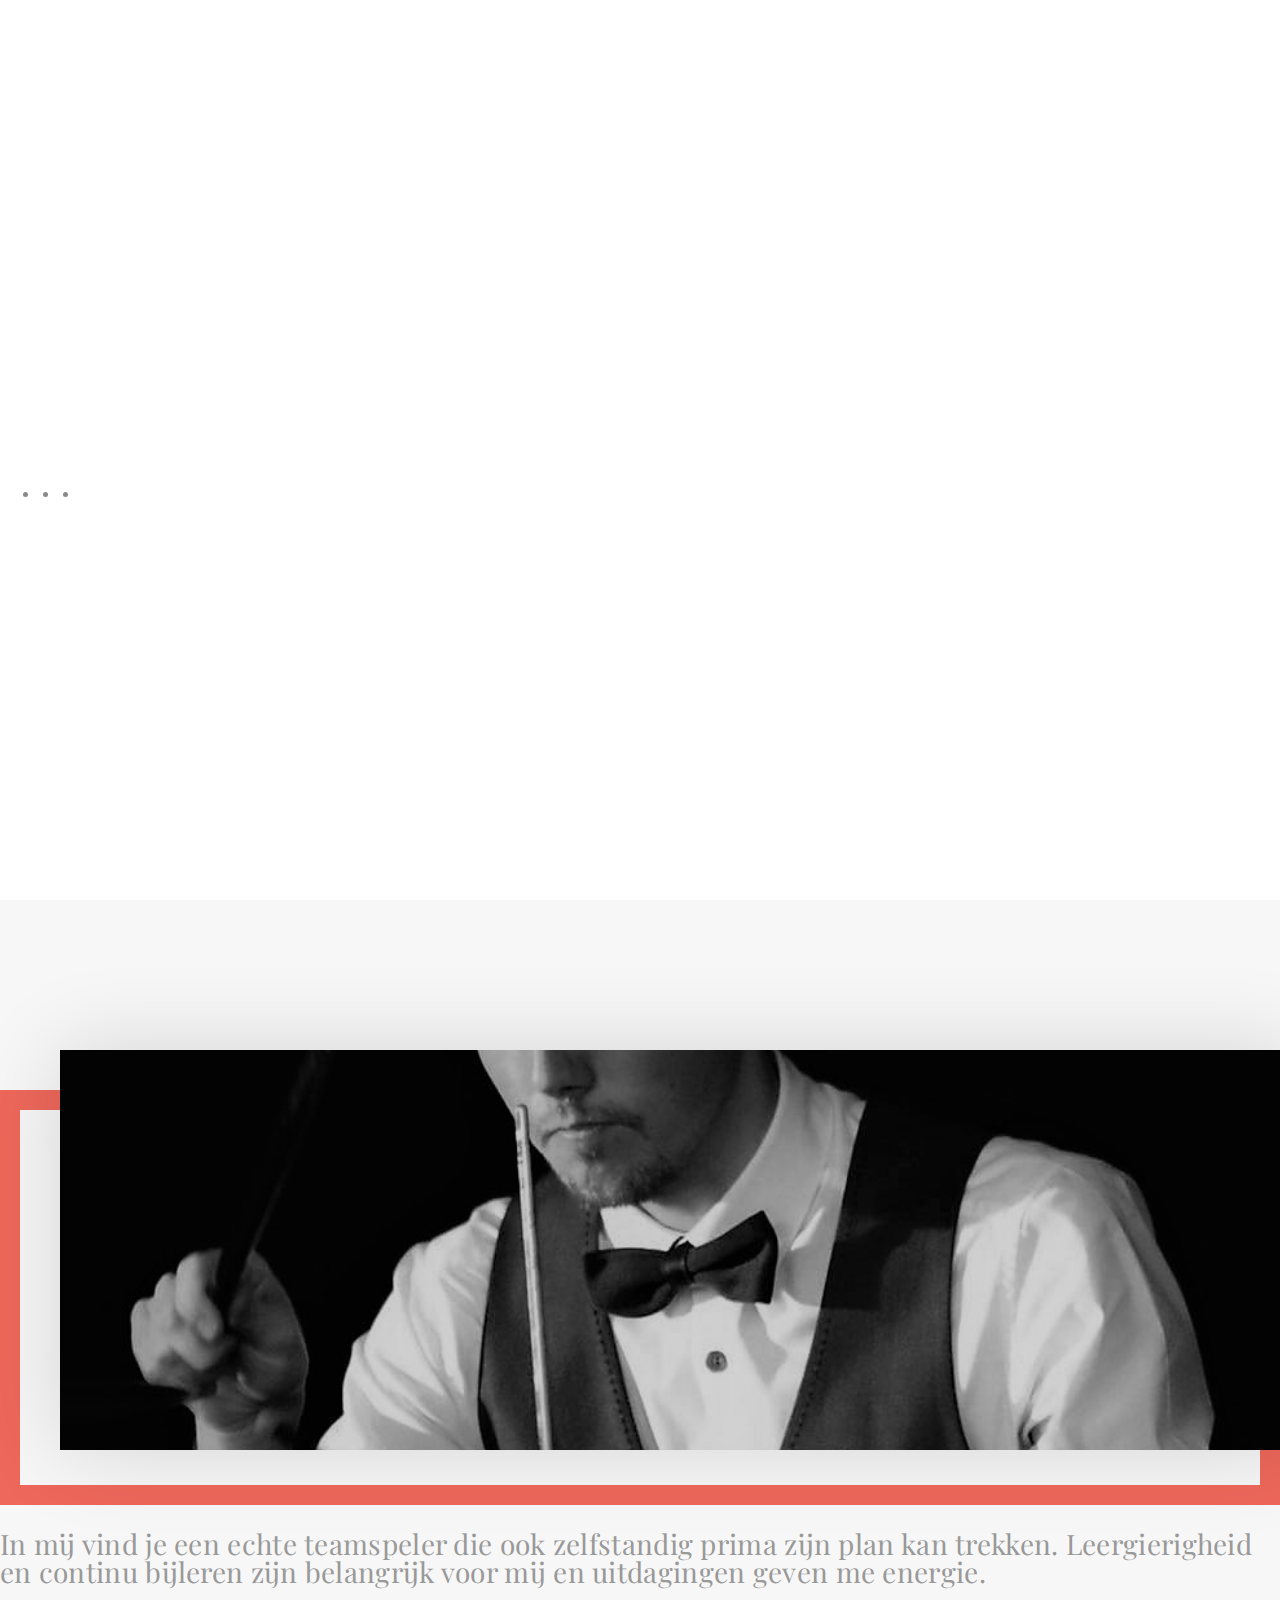
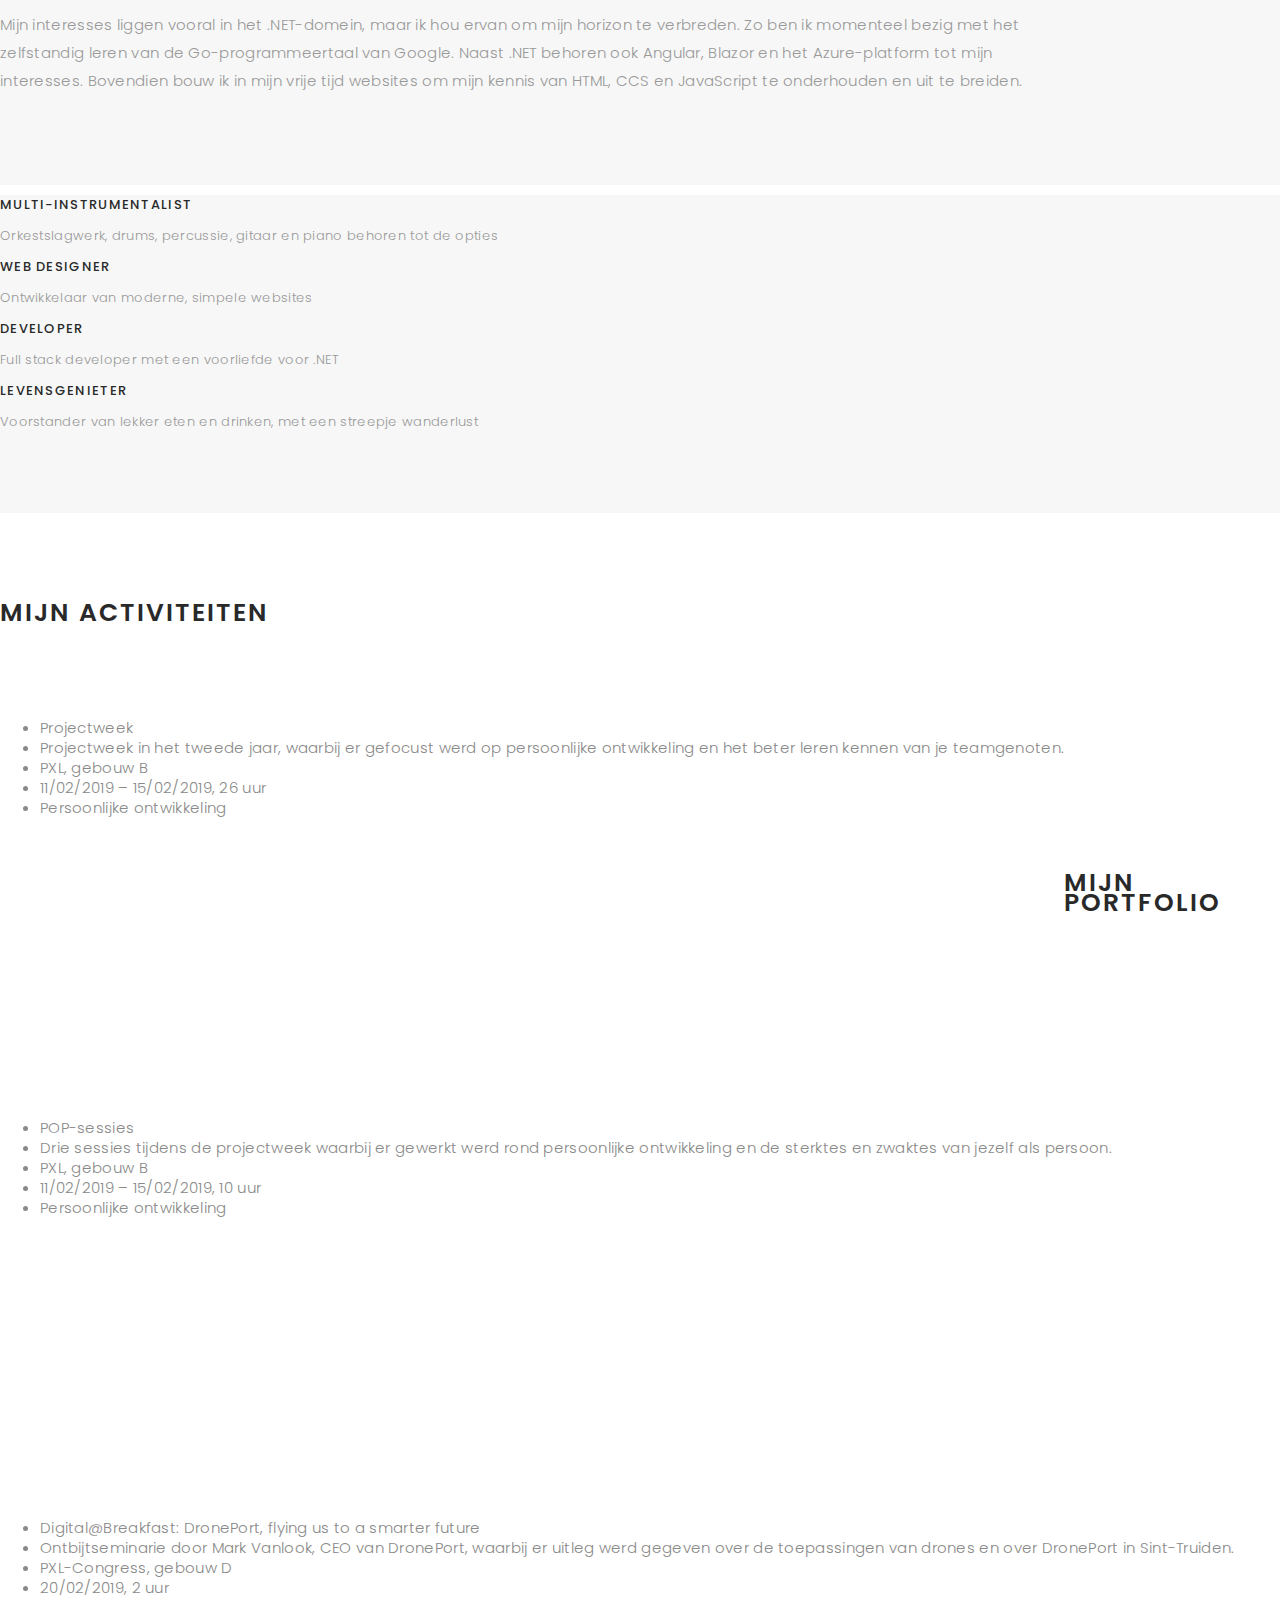
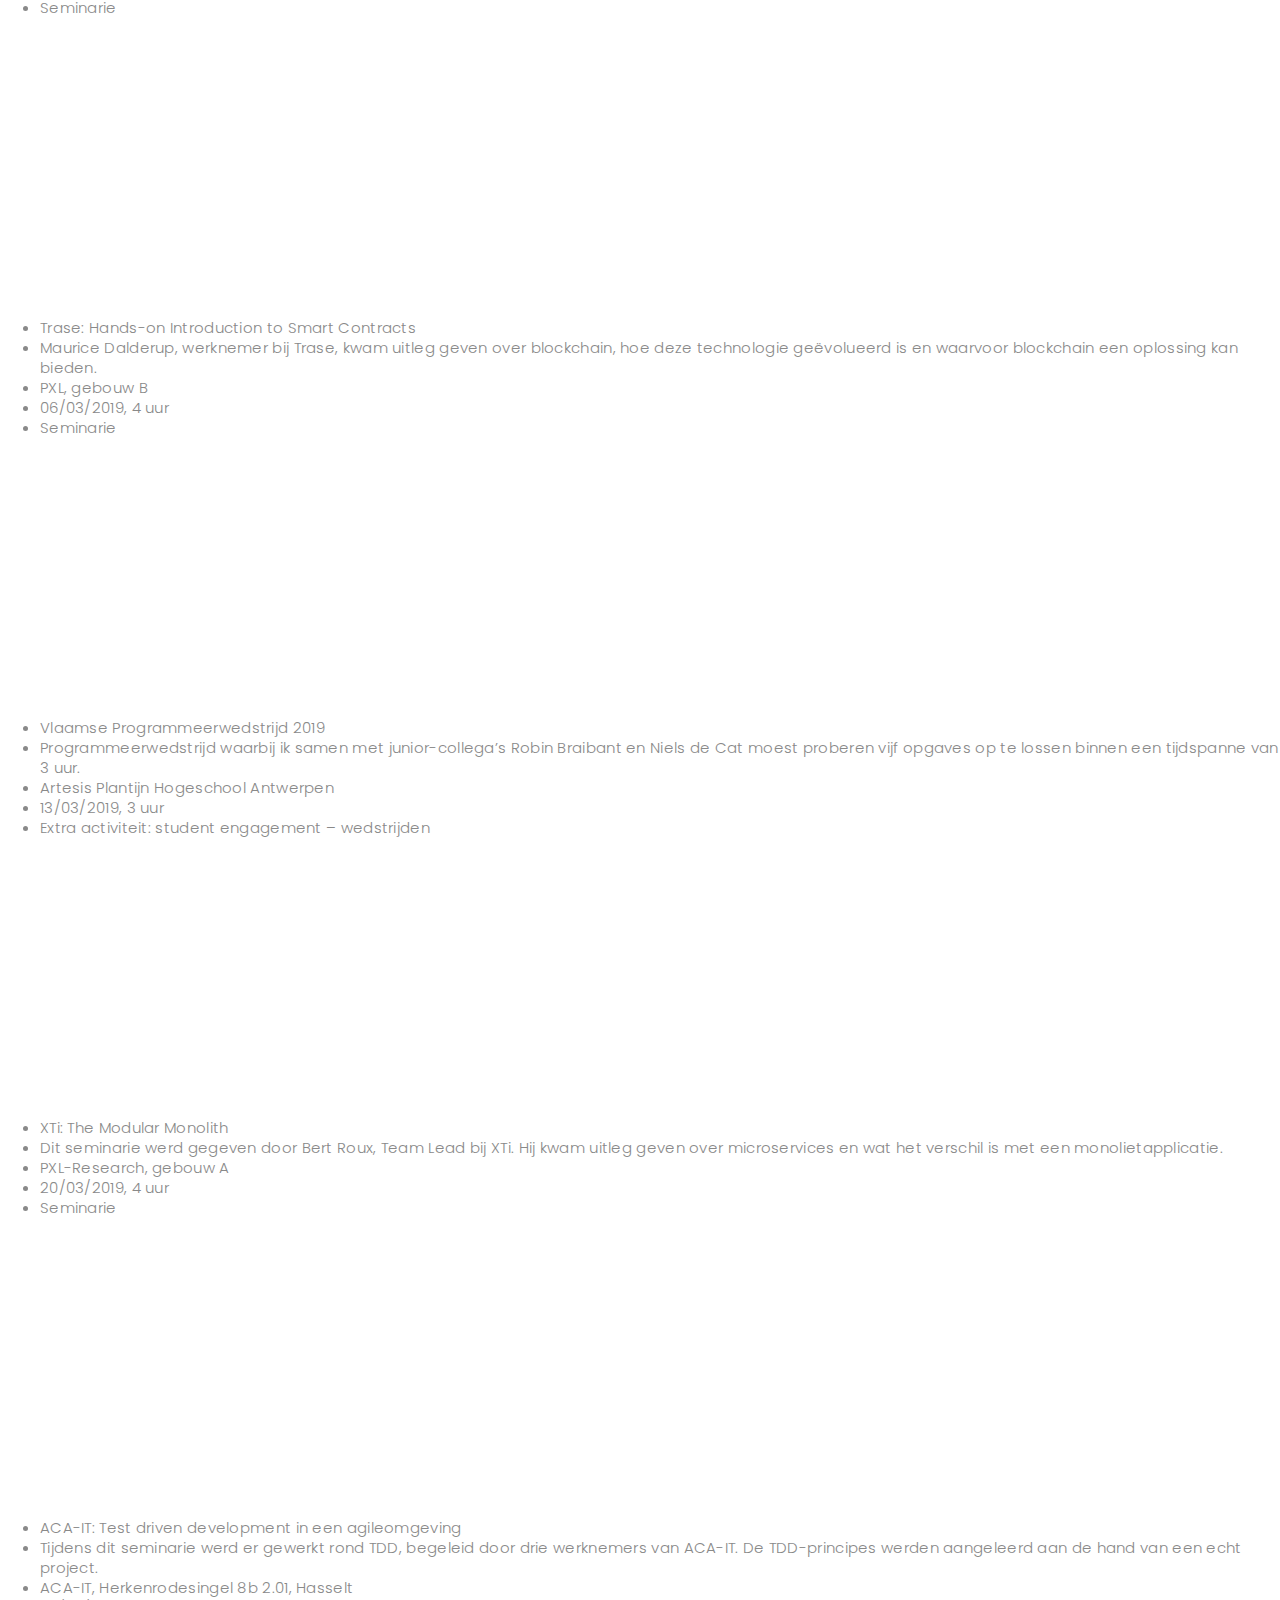
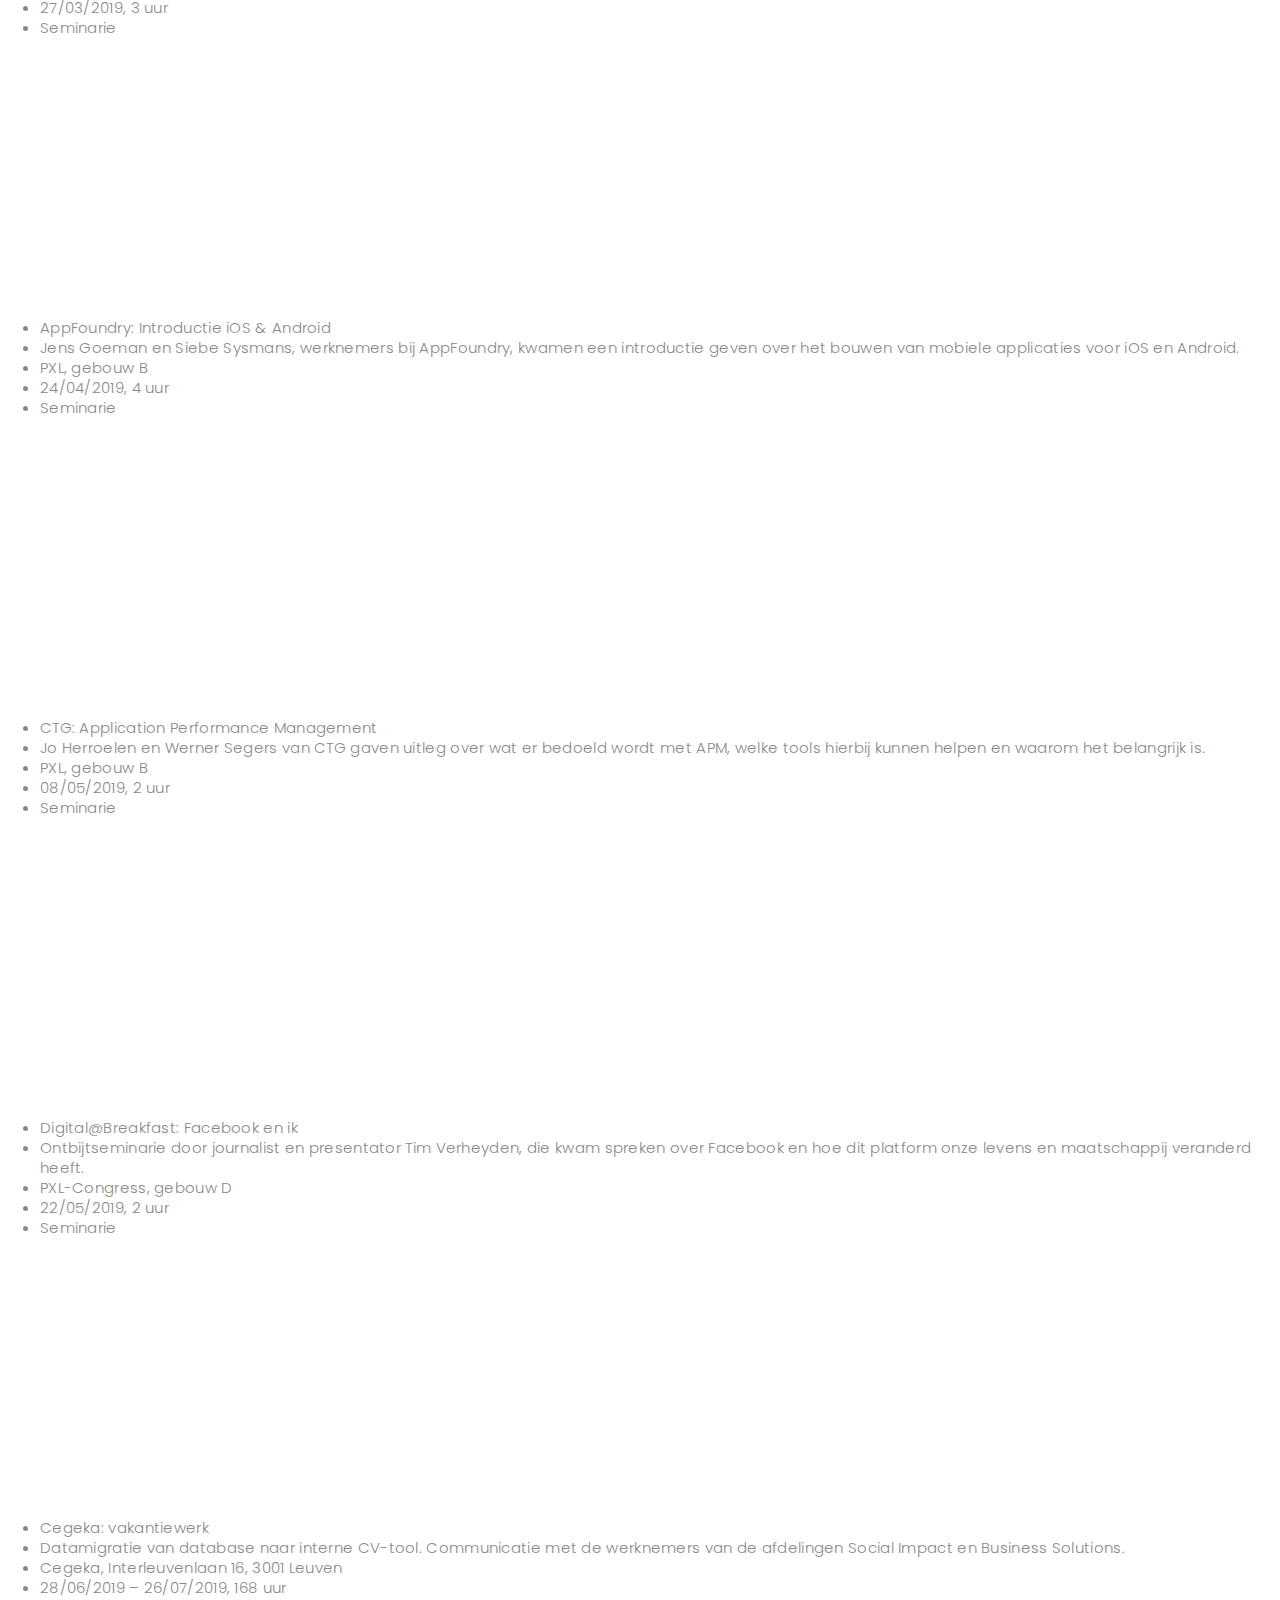
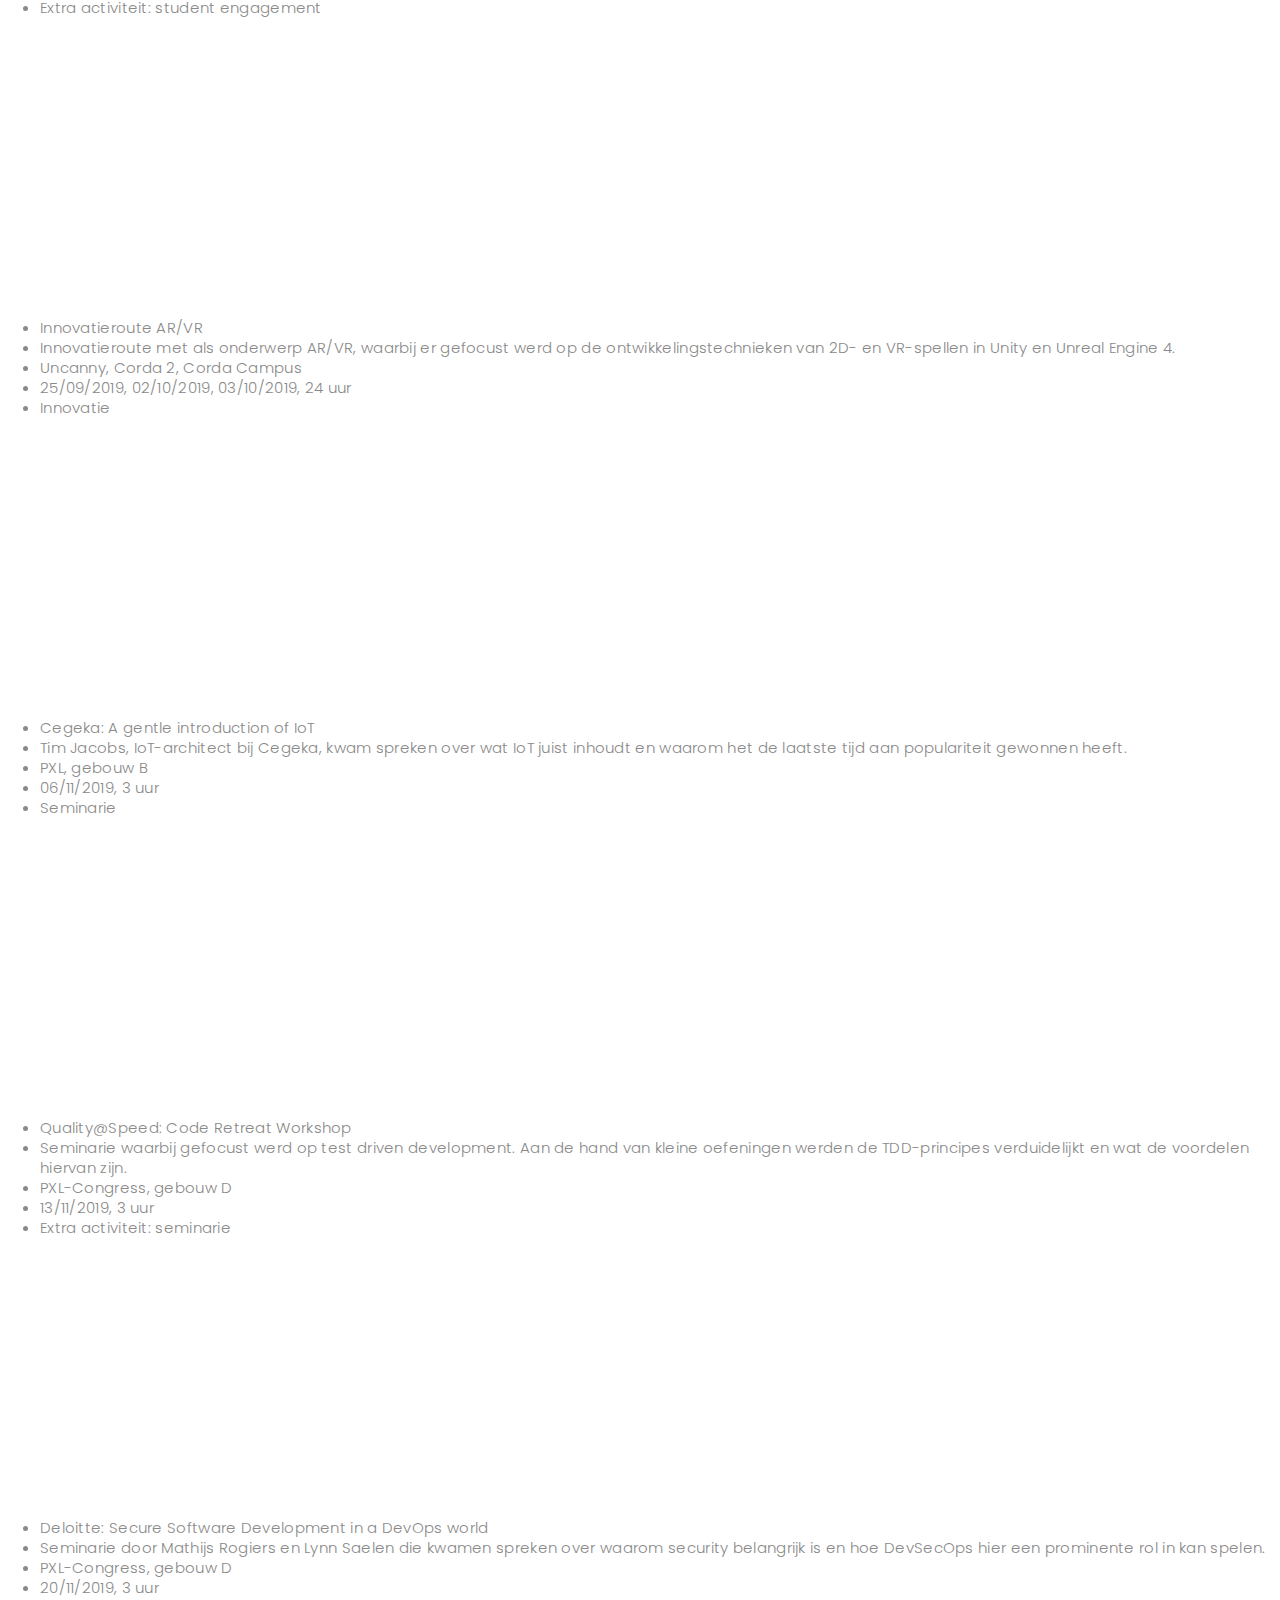
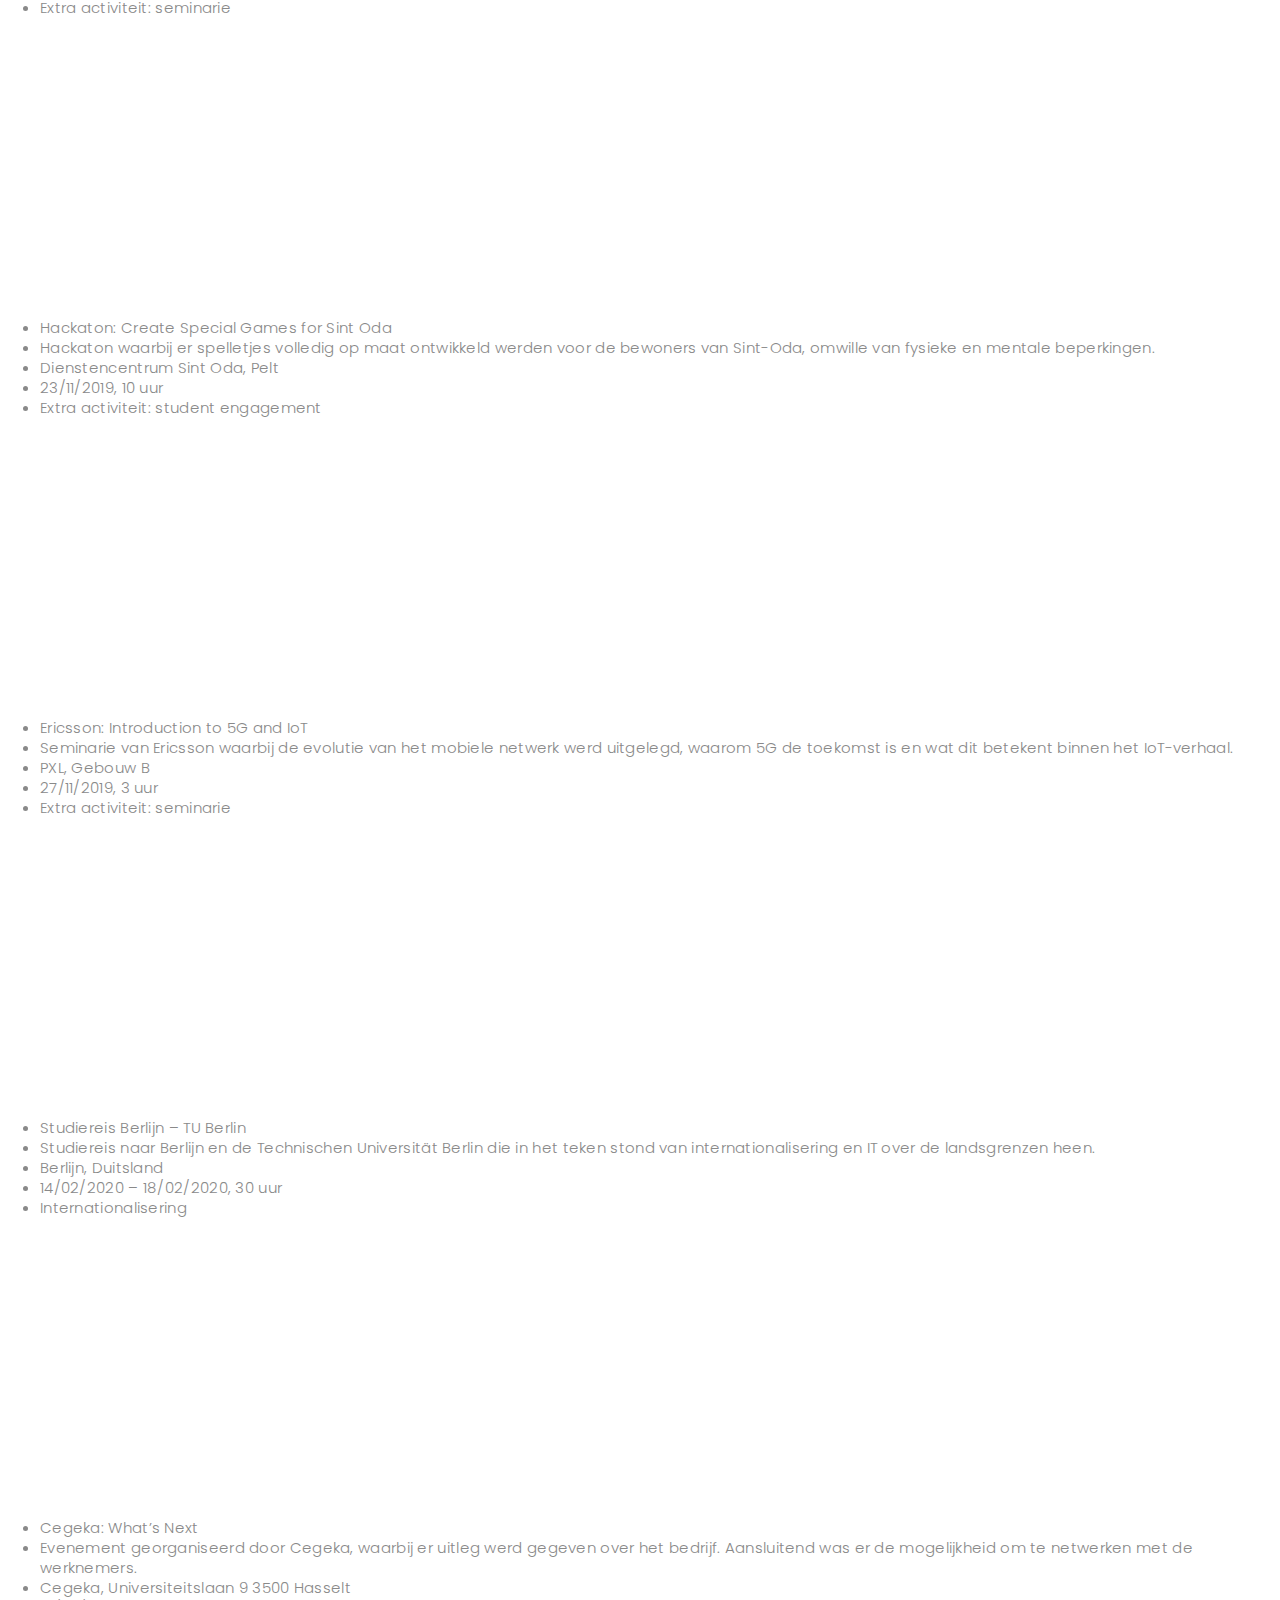
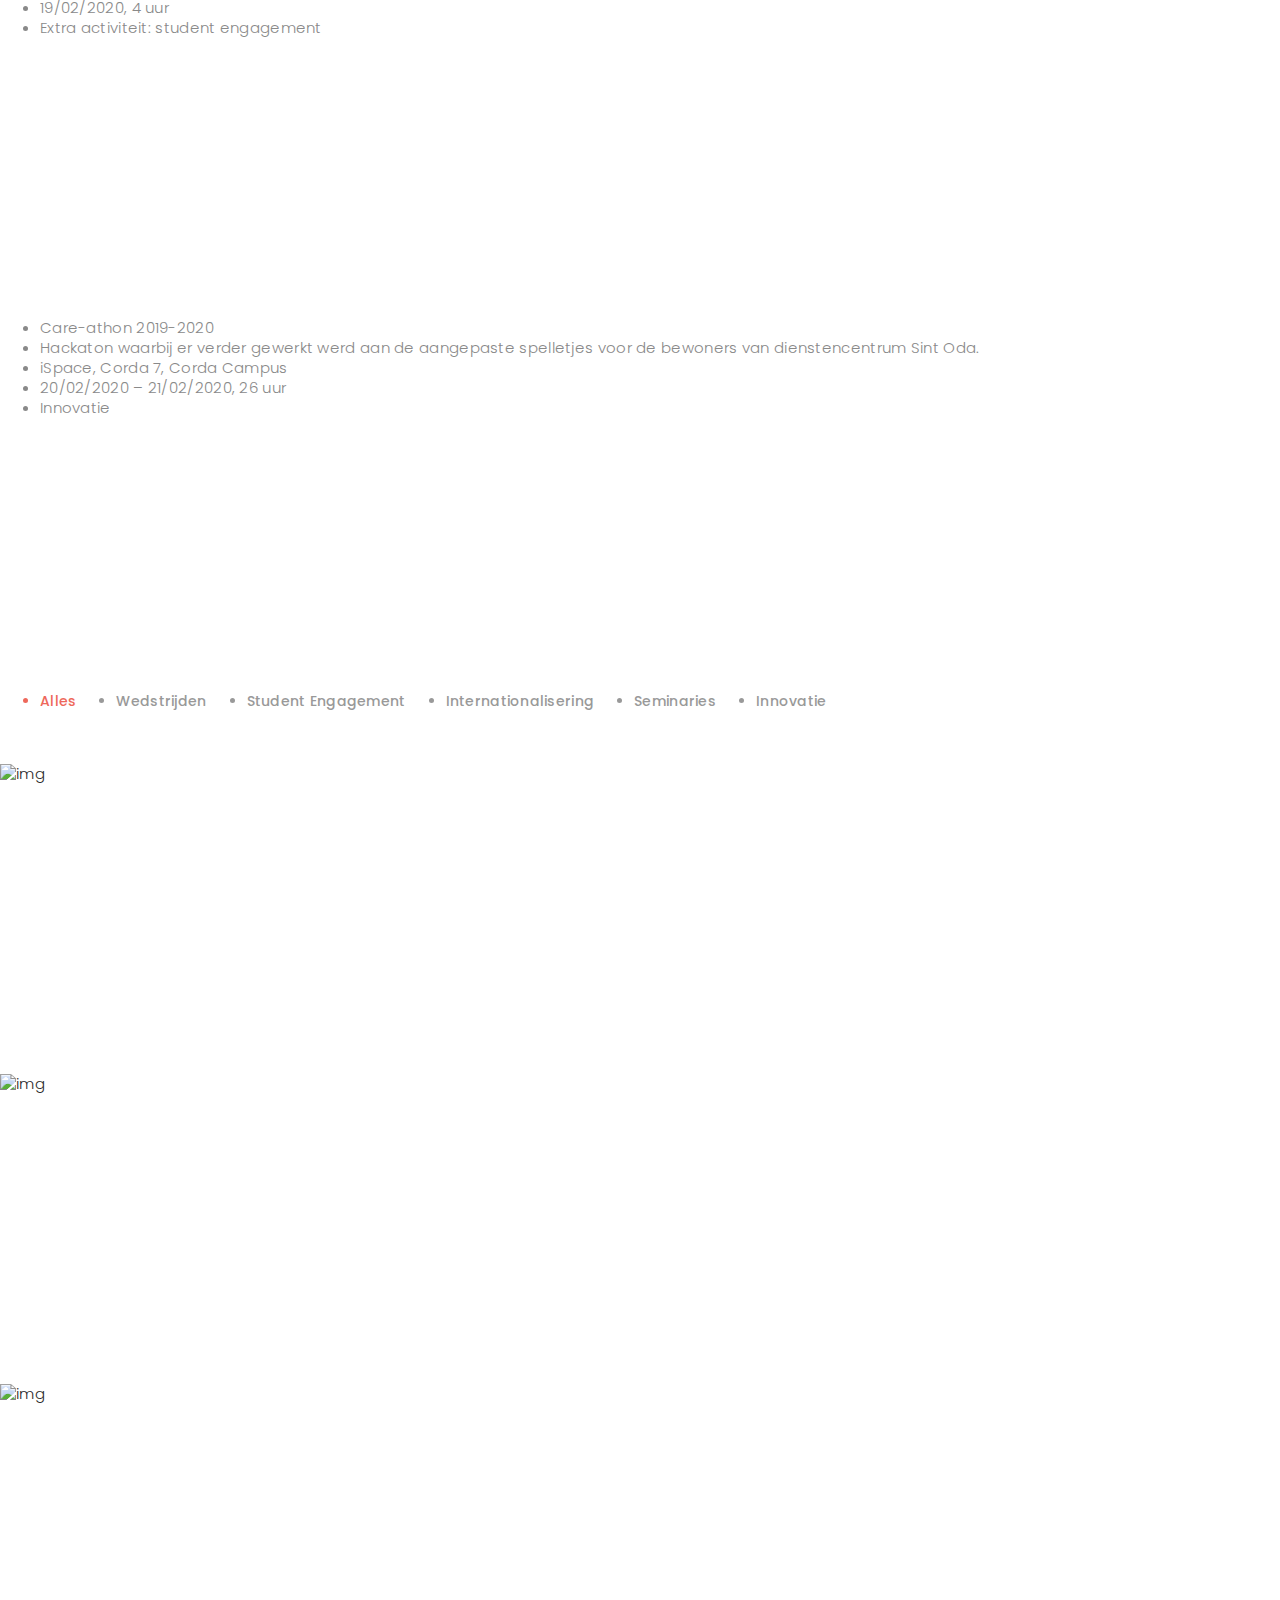
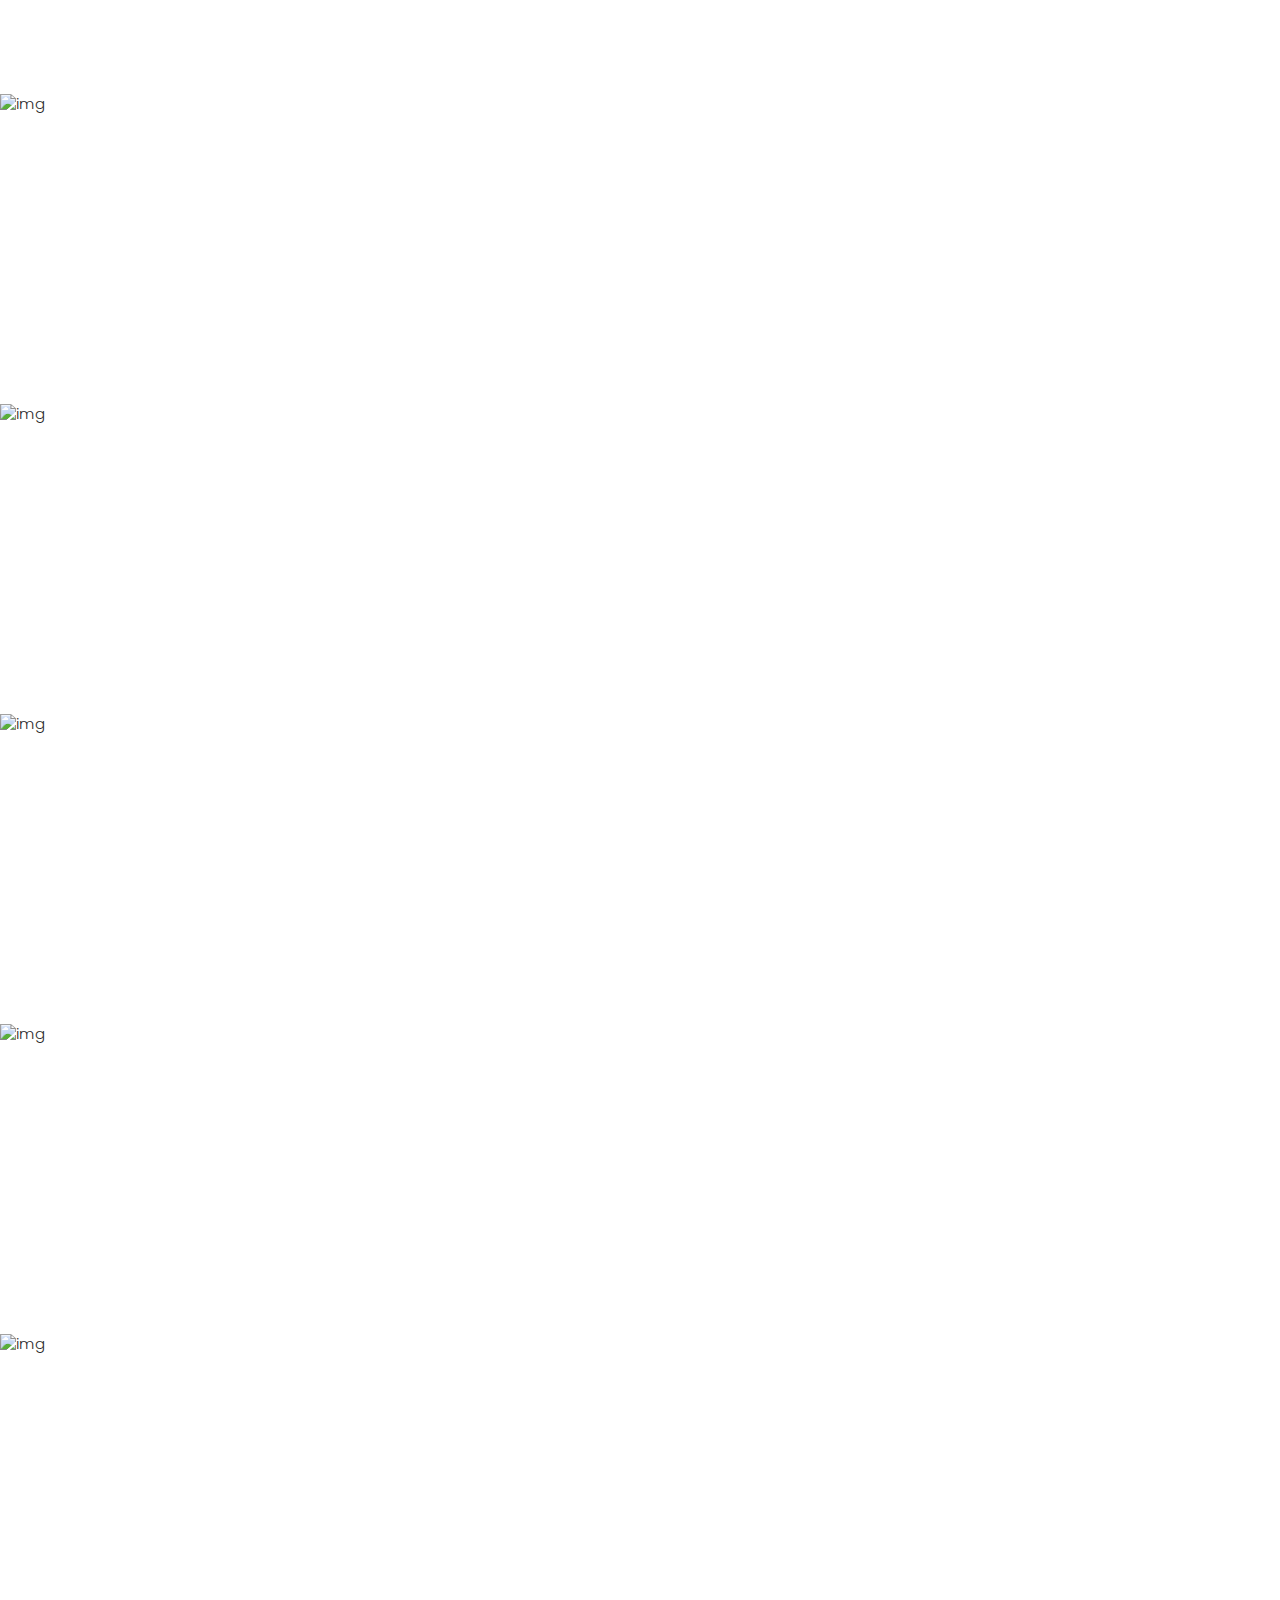
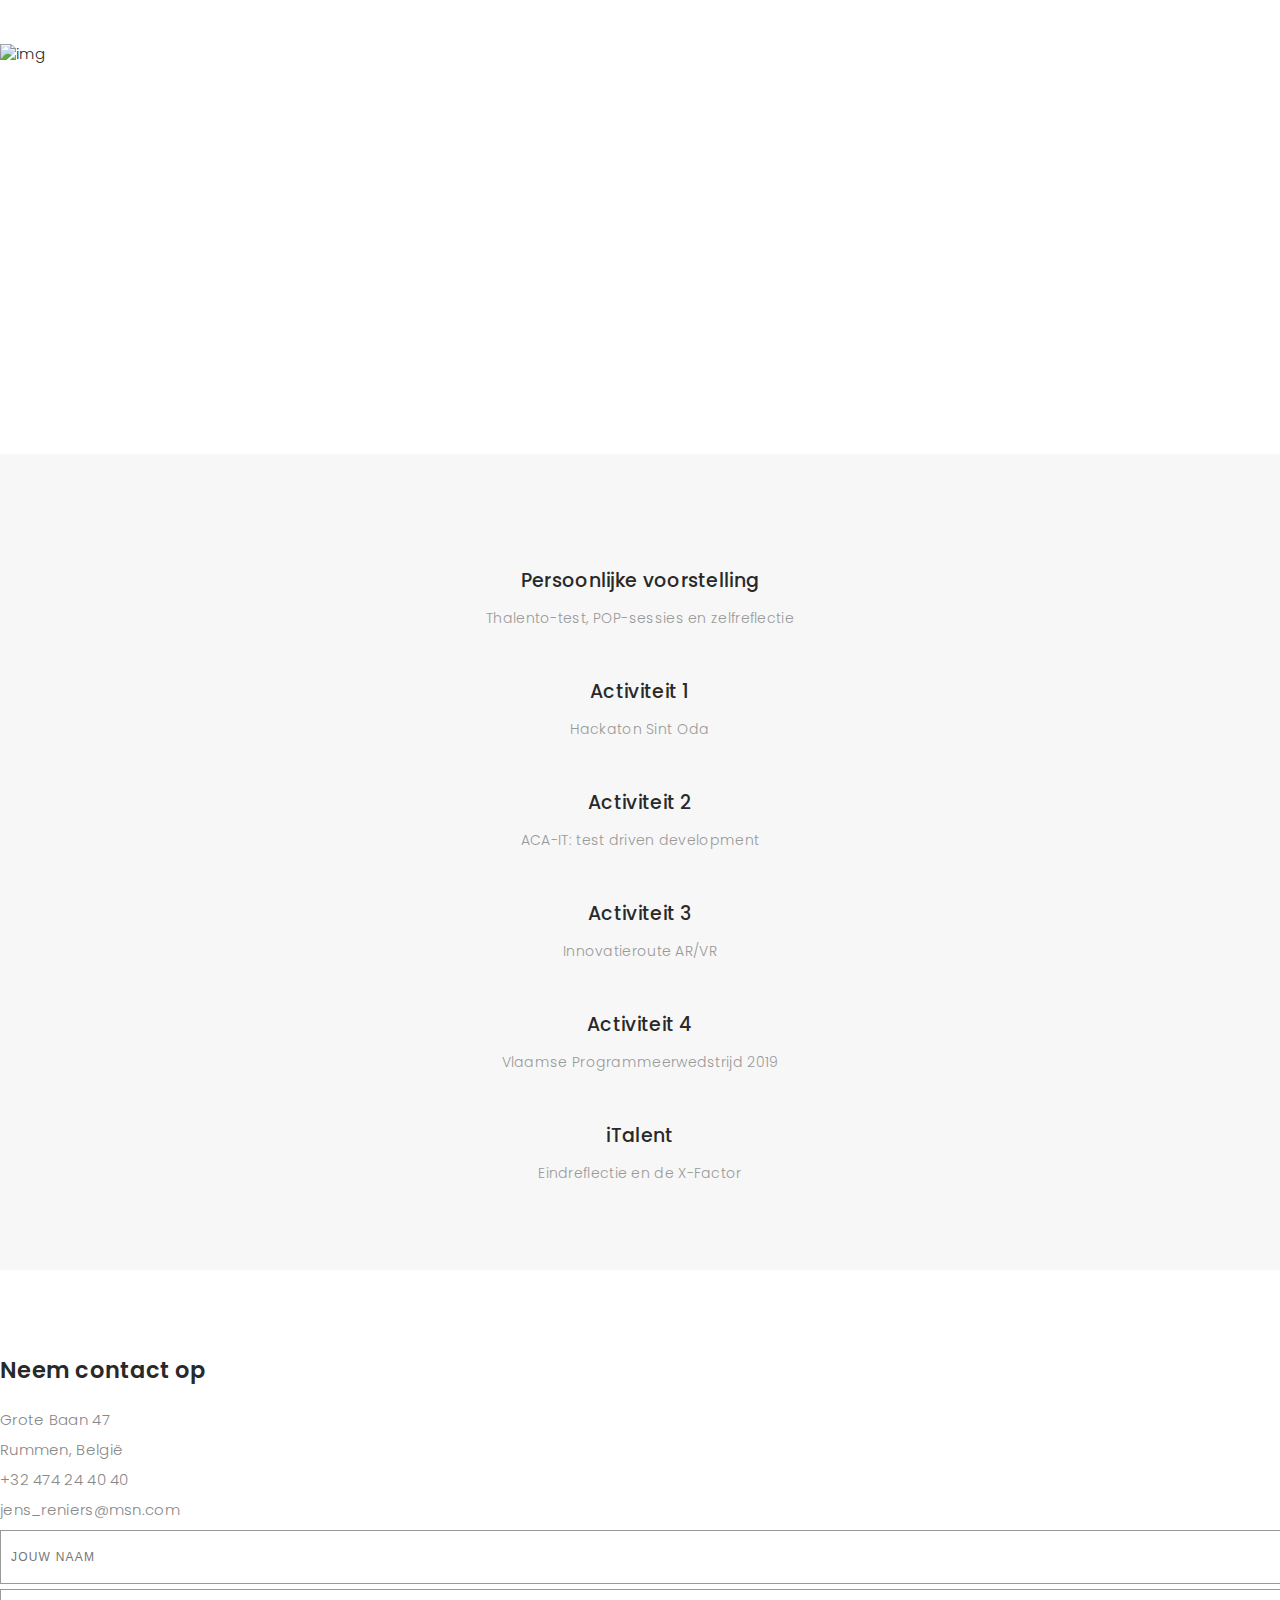
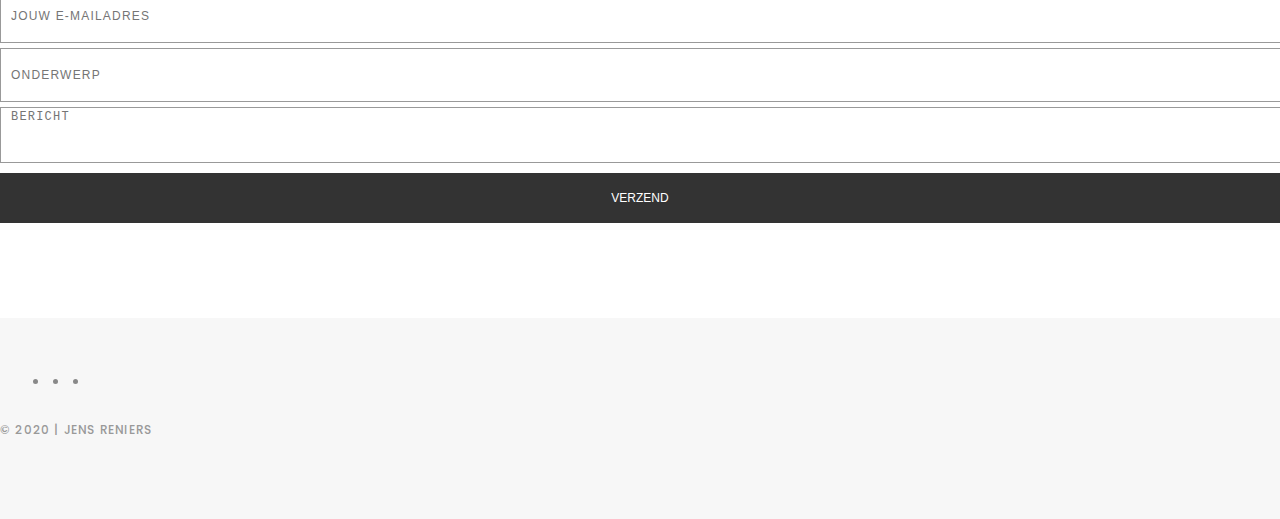
==== commit 95f28186: "Refactored code" ====
--- a/index.html
+++ b/index.html
@@ -383,7 +383,7 @@
                   <img src="assets/img/portfolio/berlijn2.jpg" alt="img">
                 </a>
               </div>
-              <div class="col-lg-4 col-md-6 portfolio-thumbnail all engagement">
+              <div class="col-lg-4 col-md-6 portfolio-thumbnail all engagement innovation">
                 <a class="popup-img" href="assets/img/portfolio/hackaton2.jpg">
                   <img src="assets/img/portfolio/hackaton2.jpg" alt="img">
                 </a>
@@ -408,7 +408,7 @@
                   <img src="assets/img/portfolio/innovatie1.jpg" alt="img">
                 </a>
               </div>    
-              <div class="col-lg-4 col-md-6 portfolio-thumbnail all engagement">
+              <div class="col-lg-4 col-md-6 portfolio-thumbnail all engagement innovation">
                 <a class="popup-img" href="assets/img/portfolio/hackaton1.jpg">
                   <img src="assets/img/portfolio/hackaton1.jpg" alt="img">
                 </a>
@@ -421,67 +421,63 @@
 
     <div id="journal" class="text-left paddsection">
       <div class="container">
-        <div class="section-title text-center">
-          <h2>Verslagen iTalent</h2>
-        </div>
-      </div>
-      <div class="container">
         <div class="journal-block">
           <div class="row">
+
             <div class="col-lg-4 col-md-6">
-              <div class="journal-info">
-                
+              <div class="journal-info">          
                 <div class="journal-txt">
                   <h4><a href="blog-self.html" class="custom-text">Persoonlijke voorstelling</a></h4>
                   <p class="separator custom-text">Thalento-test, POP-sessies en zelfreflectie</p>
                 </div>
               </div>
             </div>
+
             <div class="col-lg-4 col-md-6">
-              <div class="journal-info">
-                
+              <div class="journal-info">      
                 <div class="journal-txt">
                   <h4><a href="blog-hackaton.html" class="custom-text">Activiteit 1</a></h4>
                   <p class="separator custom-text">Hackaton Sint Oda</p>
                 </div>
               </div>
             </div>
+
             <div class="col-lg-4 col-md-6">
-              <div class="journal-info">
-                
+              <div class="journal-info">          
                 <div class="journal-txt">
-                  <h4><a href="#blog-single.html" class="custom-text">Activiteit 2</a></h4>
+                  <h4><a href="blog-seminary.html" class="custom-text">Activiteit 2</a></h4>
                   <p class="separator custom-text">ACA-IT: test driven development</p>
                 </div>
               </div>
-            </div>           
+            </div>   
+
             <div class="col-lg-4 col-md-6">
-              <div class="journal-info">
-                
+              <div class="journal-info">              
                 <div class="journal-txt">
-                  <h4><a href="#blog-single.html" class="custom-text">Activiteit 3</a></h4>
+                  <h4><a href="blog-innovation.html" class="custom-text">Activiteit 3</a></h4>
                   <p class="separator custom-text">Innovatieroute AR/VR</p>
                 </div>
               </div>
             </div>
+
             <div class="col-lg-4 col-md-6">
-              <div class="journal-info">
-                
+              <div class="journal-info">               
                 <div class="journal-txt">
                   <h4><a href="blog-programming.html" class="custom-text">Activiteit 4</a></h4>
                   <p class="separator custom-text">Vlaamse Programmeerwedstrijd 2019</p>
                 </div>
               </div>
             </div>
+
             <div class="col-lg-4 col-md-6">
-              <div class="journal-info">
-                
+              <div class="journal-info">          
                 <div class="journal-txt">
-                  <h4><a href="blog-single.html" class="custom-text">iTalent</a></h4>
+                  <h4><a href="blog-italent.html" class="custom-text">iTalent</a></h4>
                   <p class="separator custom-text">Eindreflectie en de X-Factor</p>
                 </div>
               </div>
             </div>
+            
           </div>
         </div>
       </div>
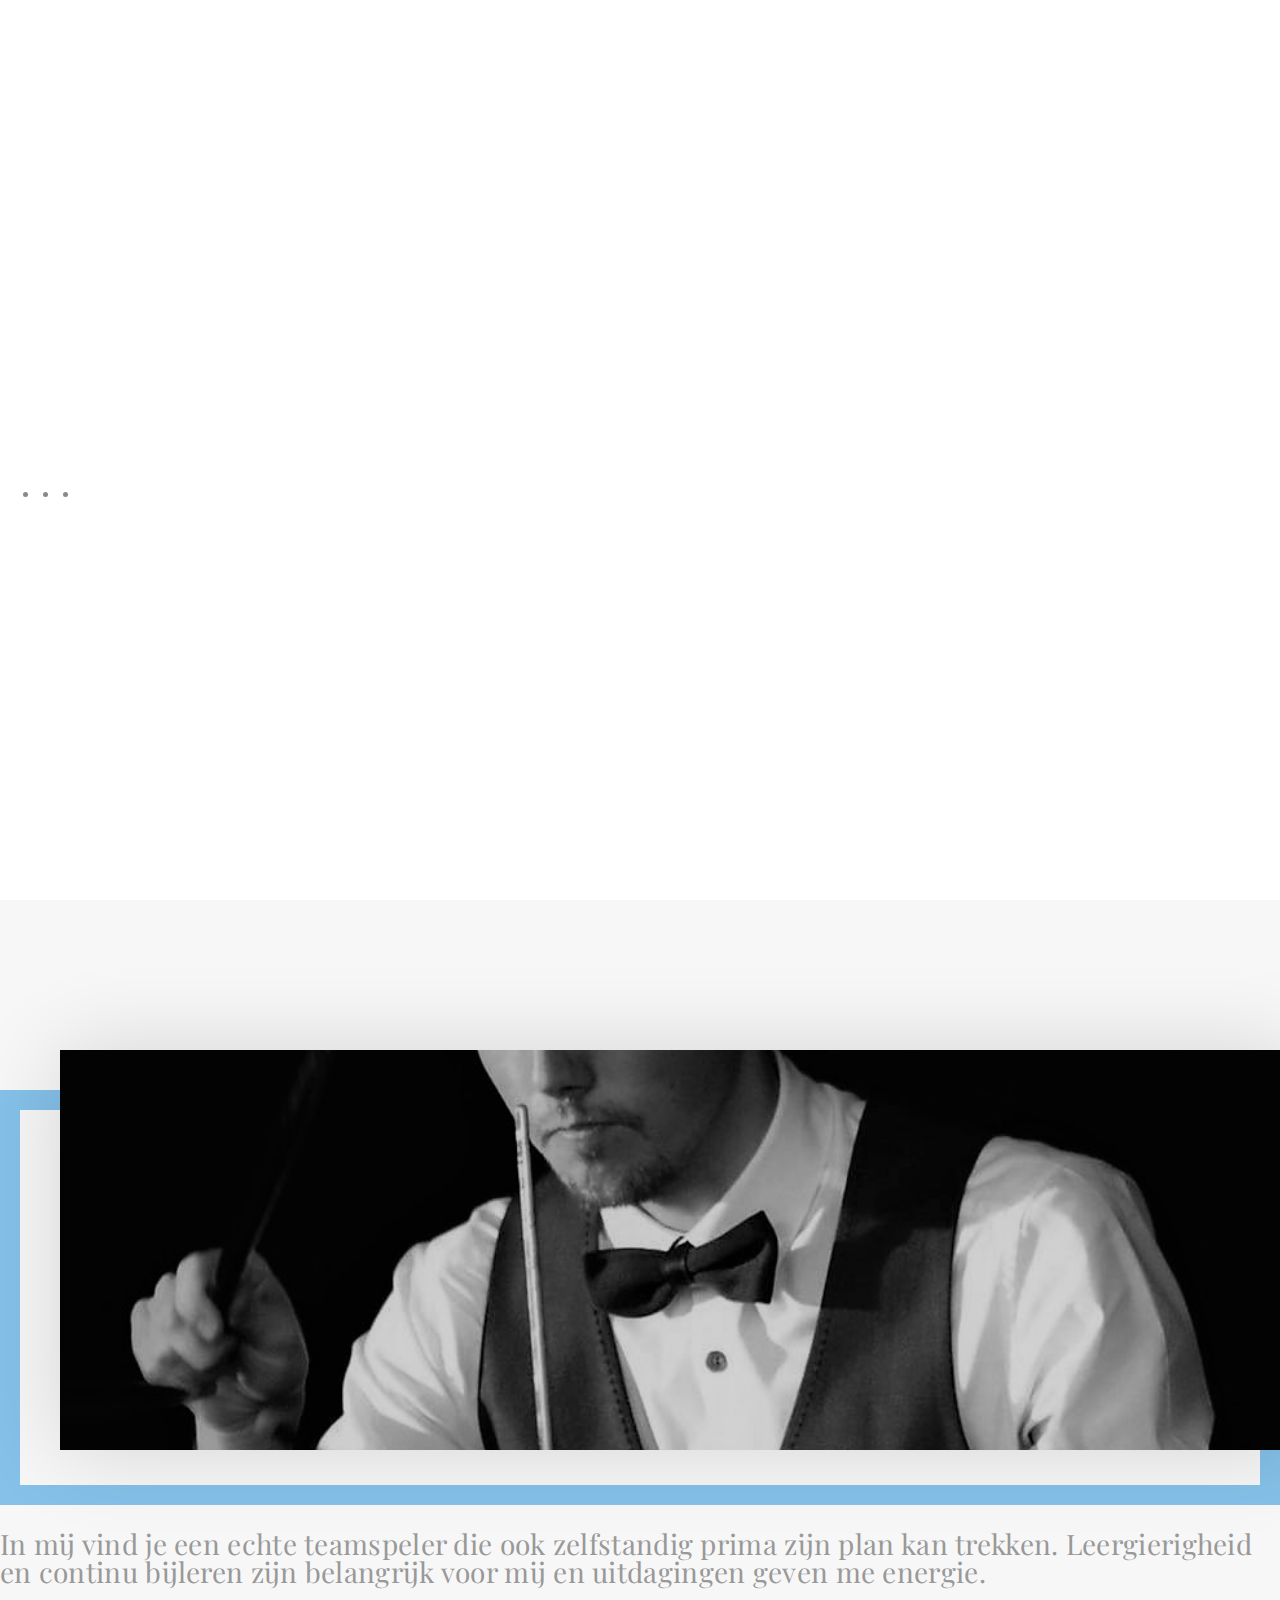
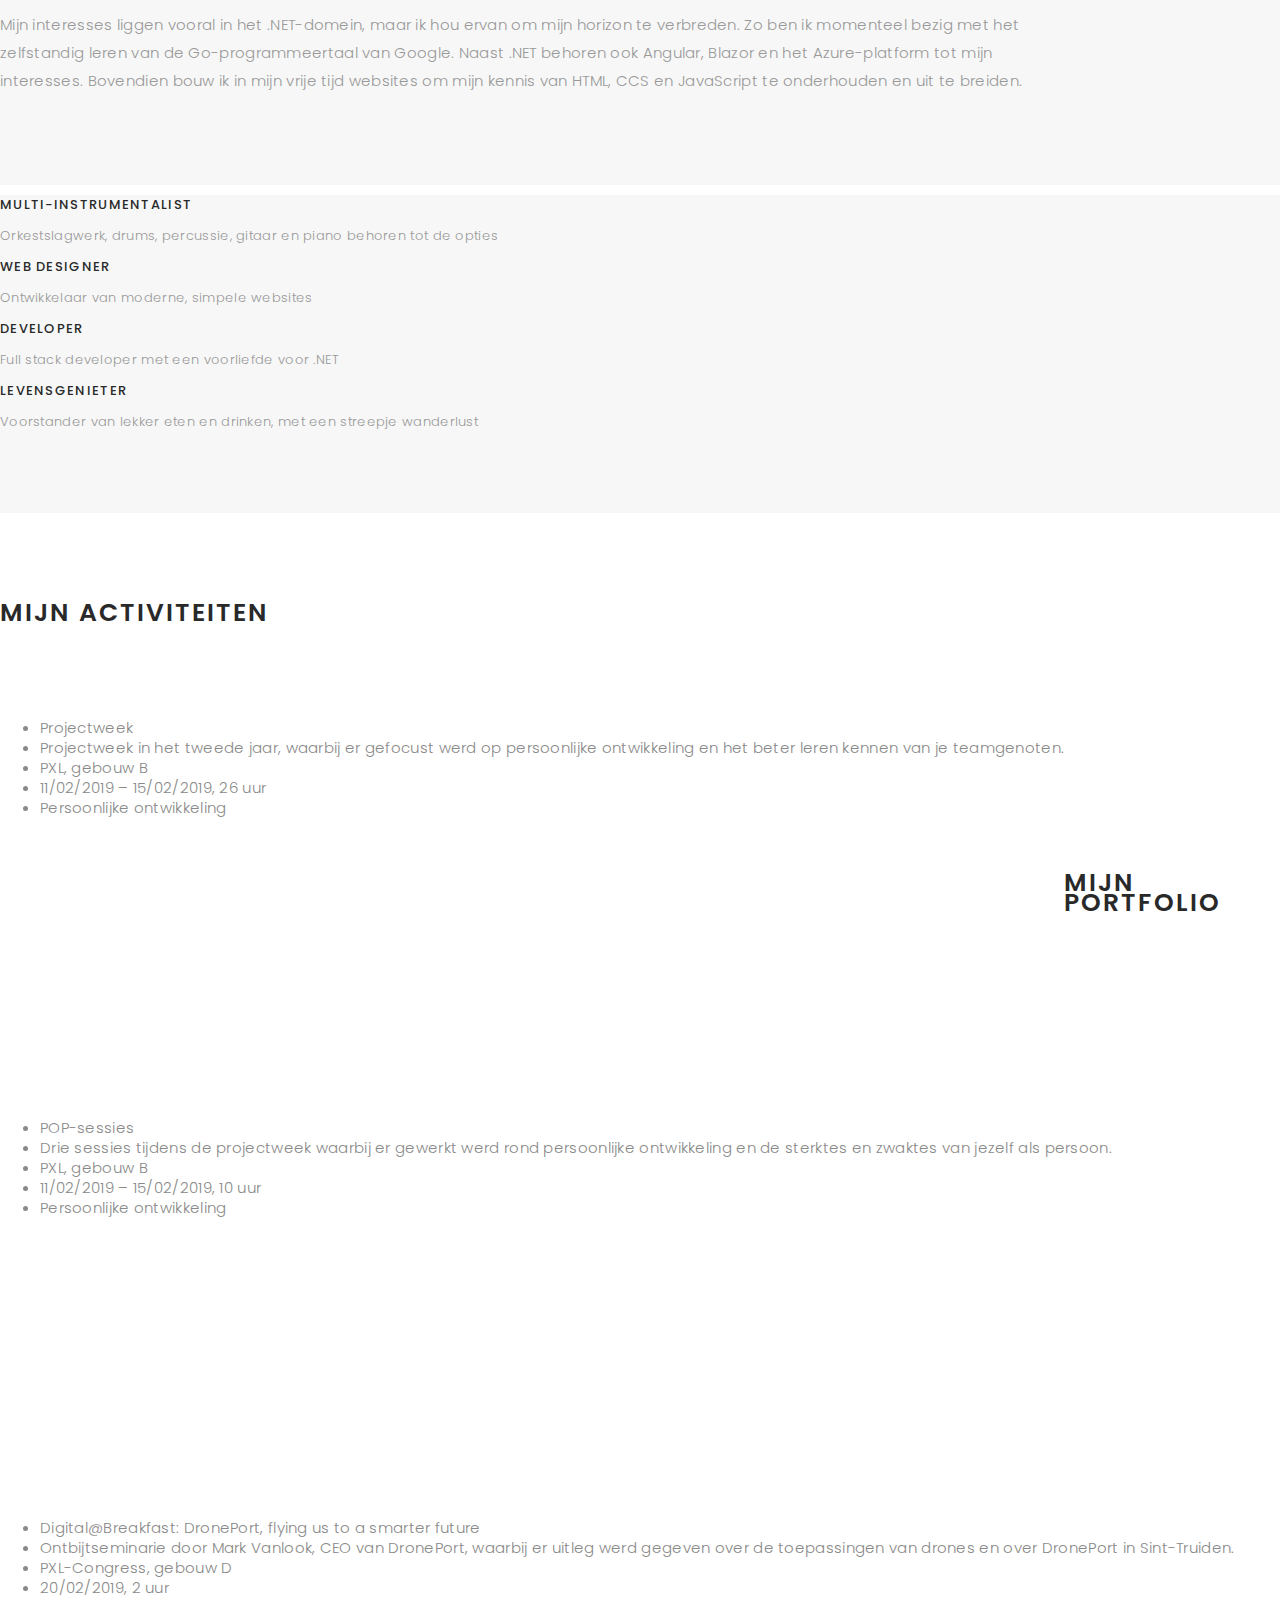
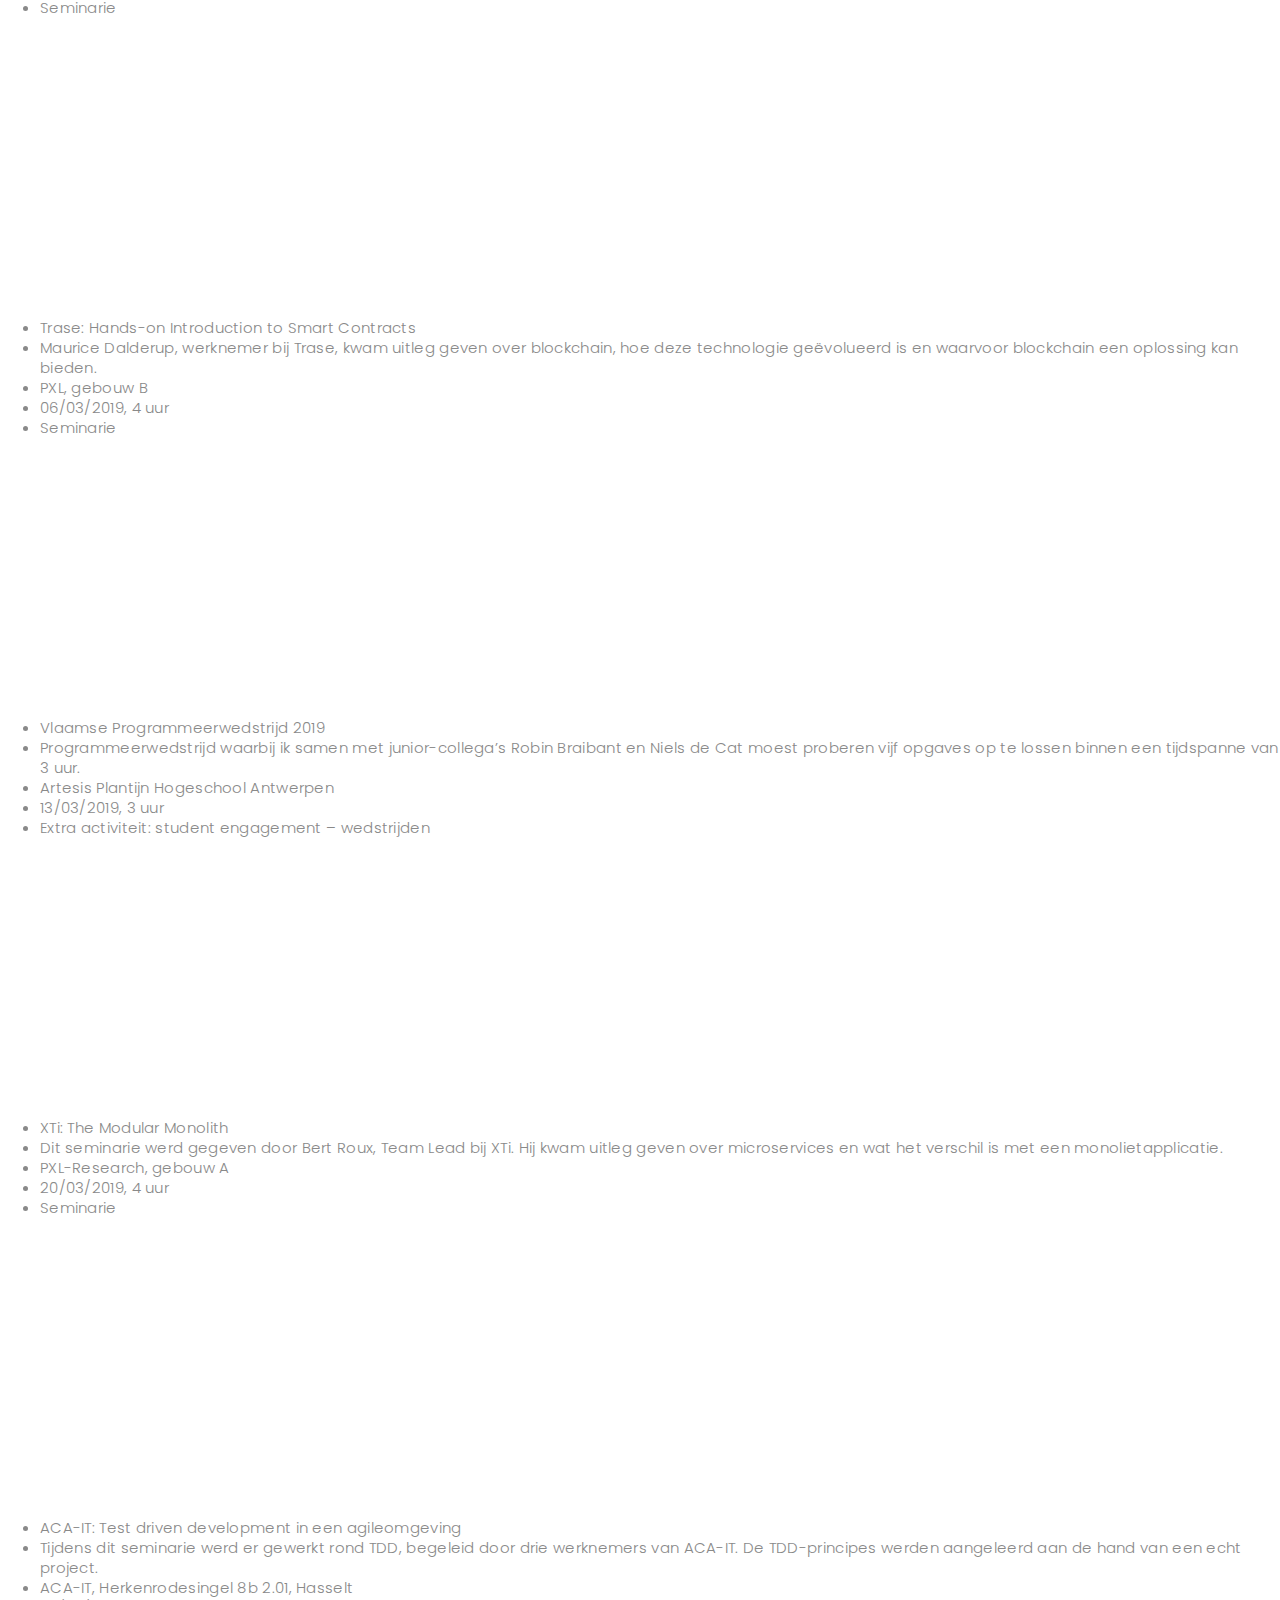
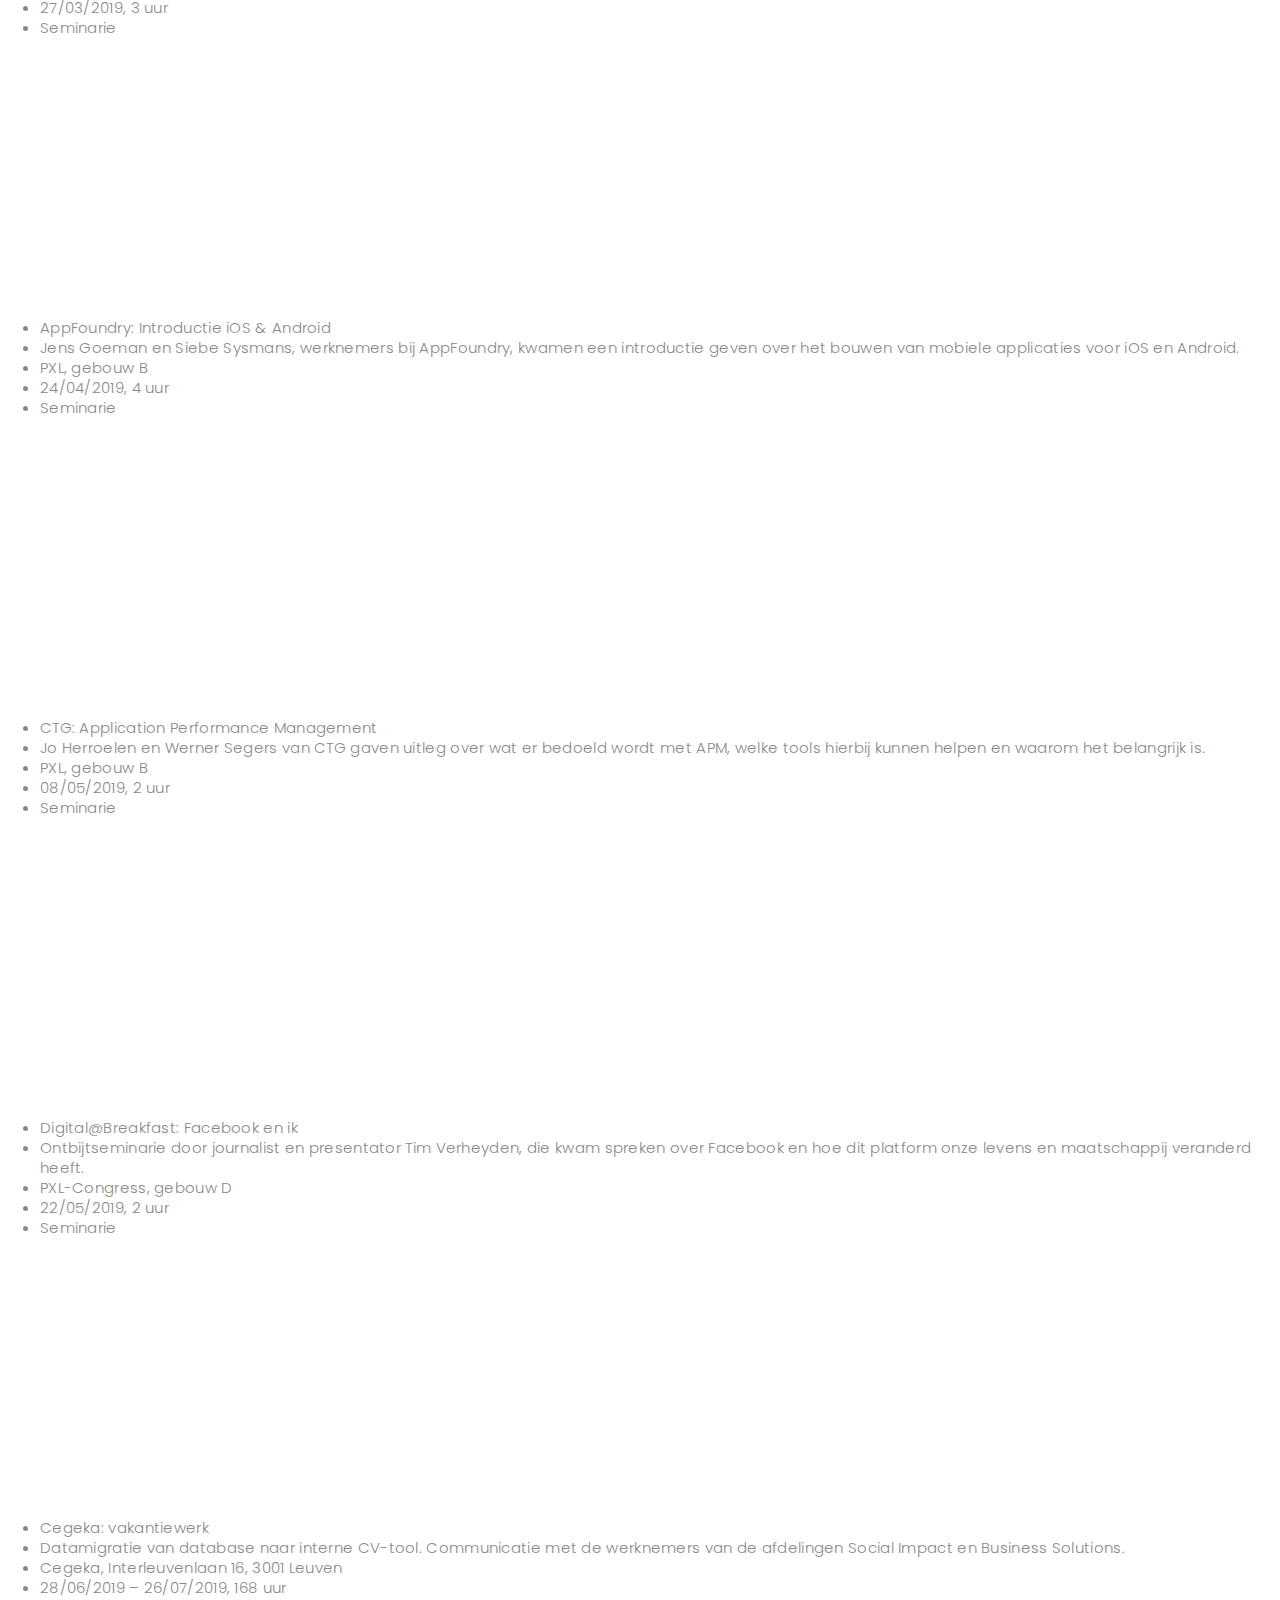
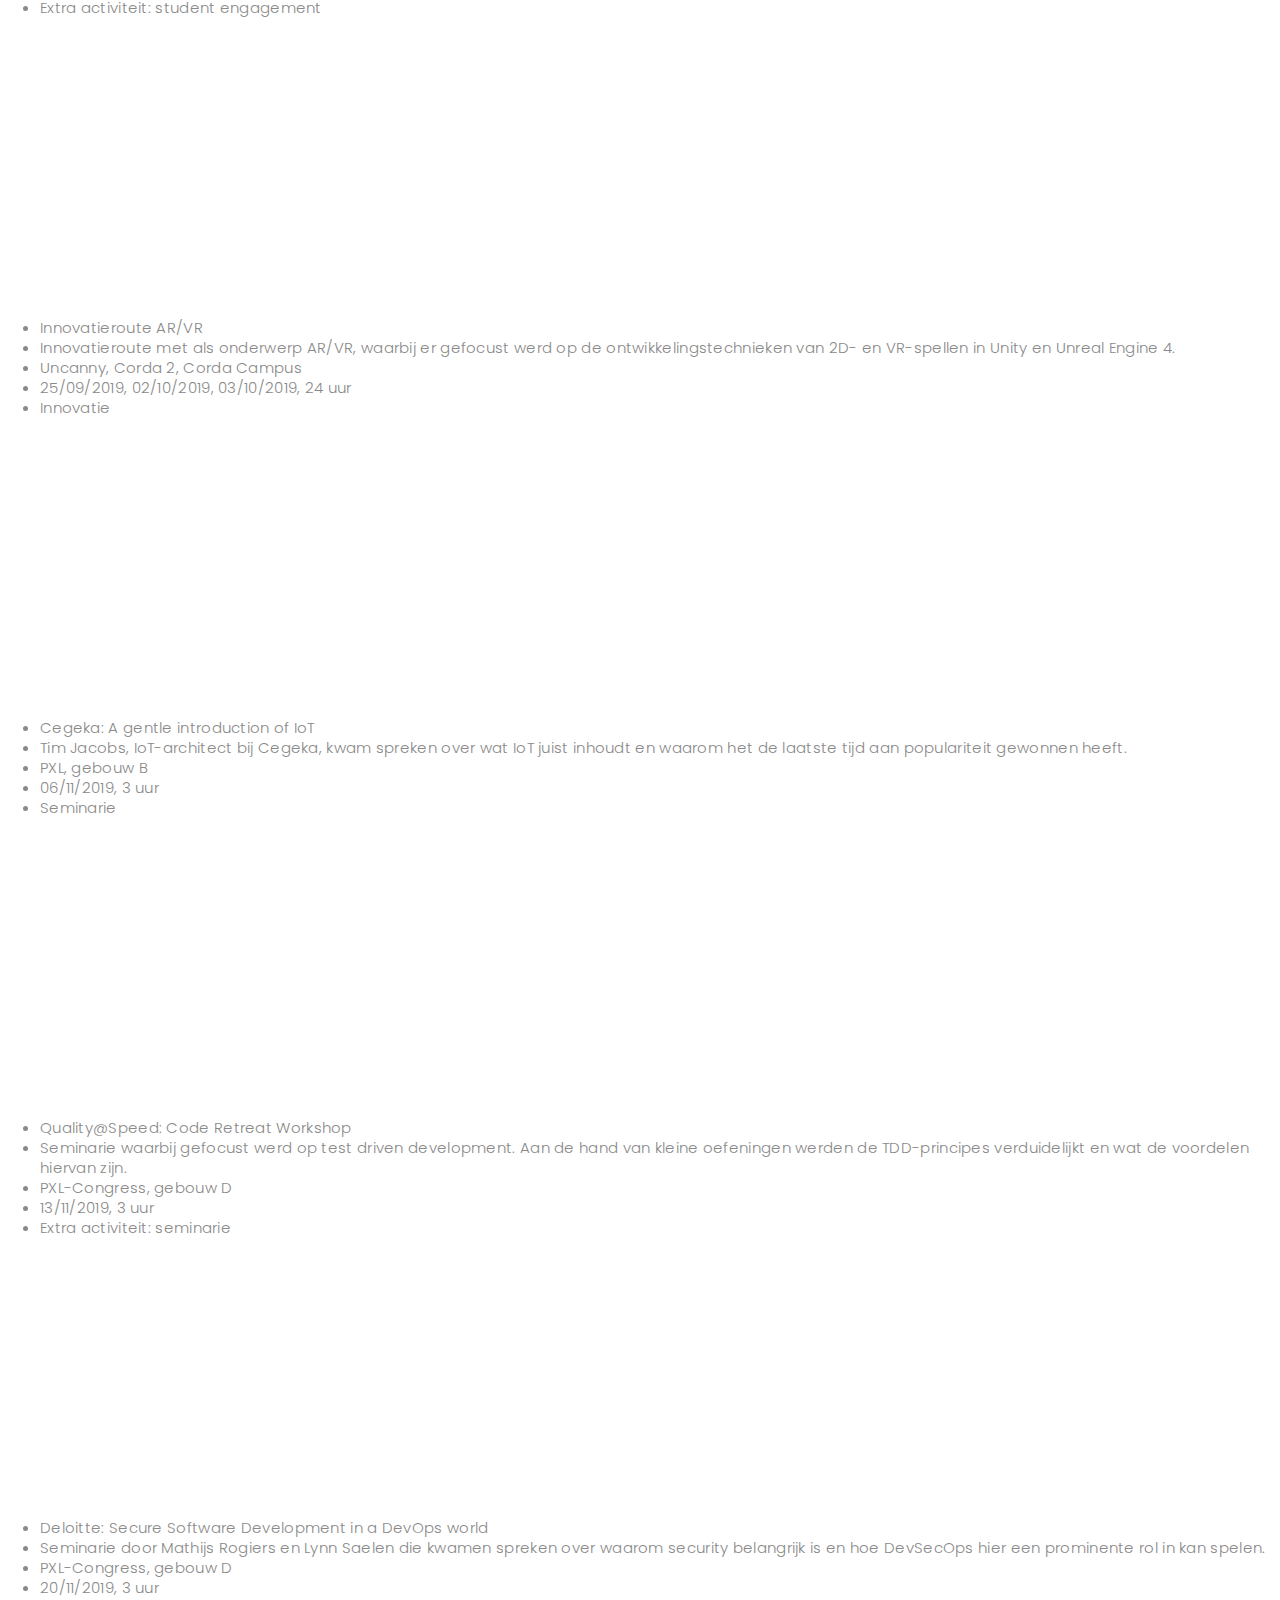
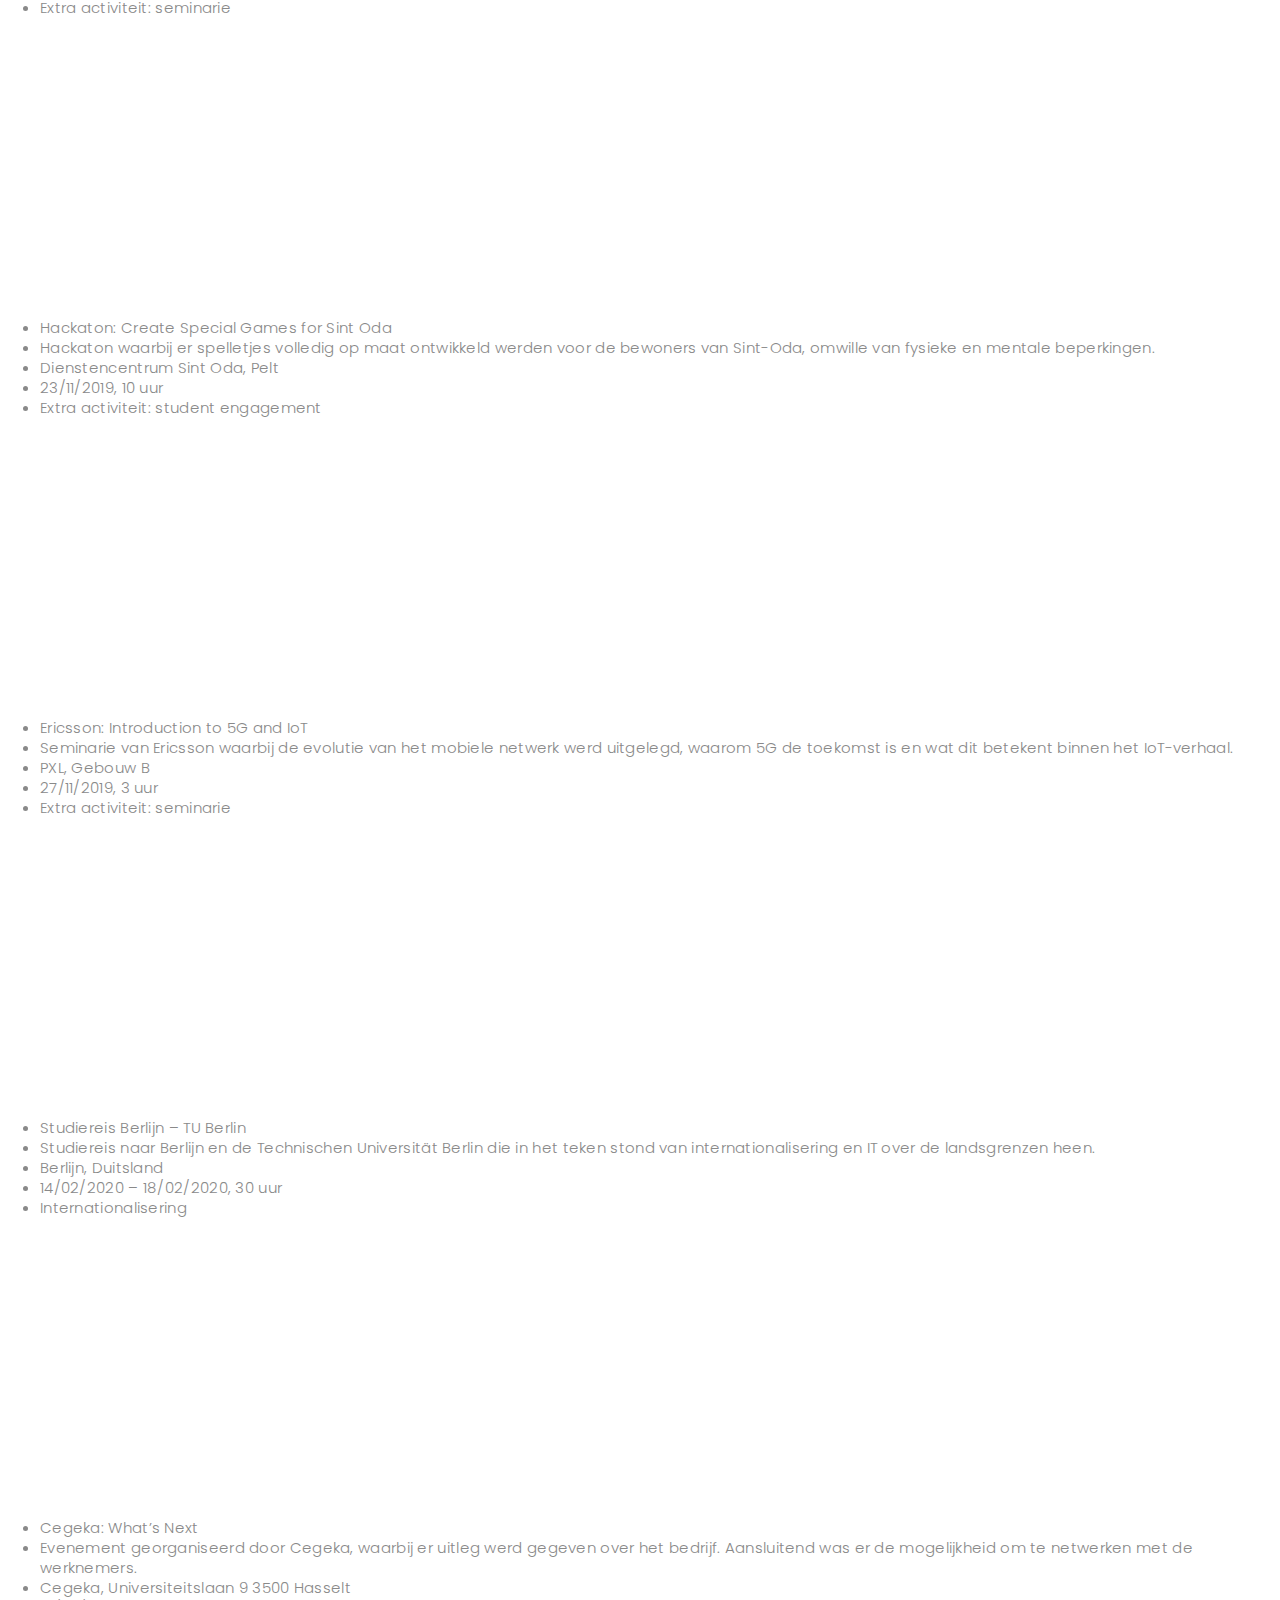
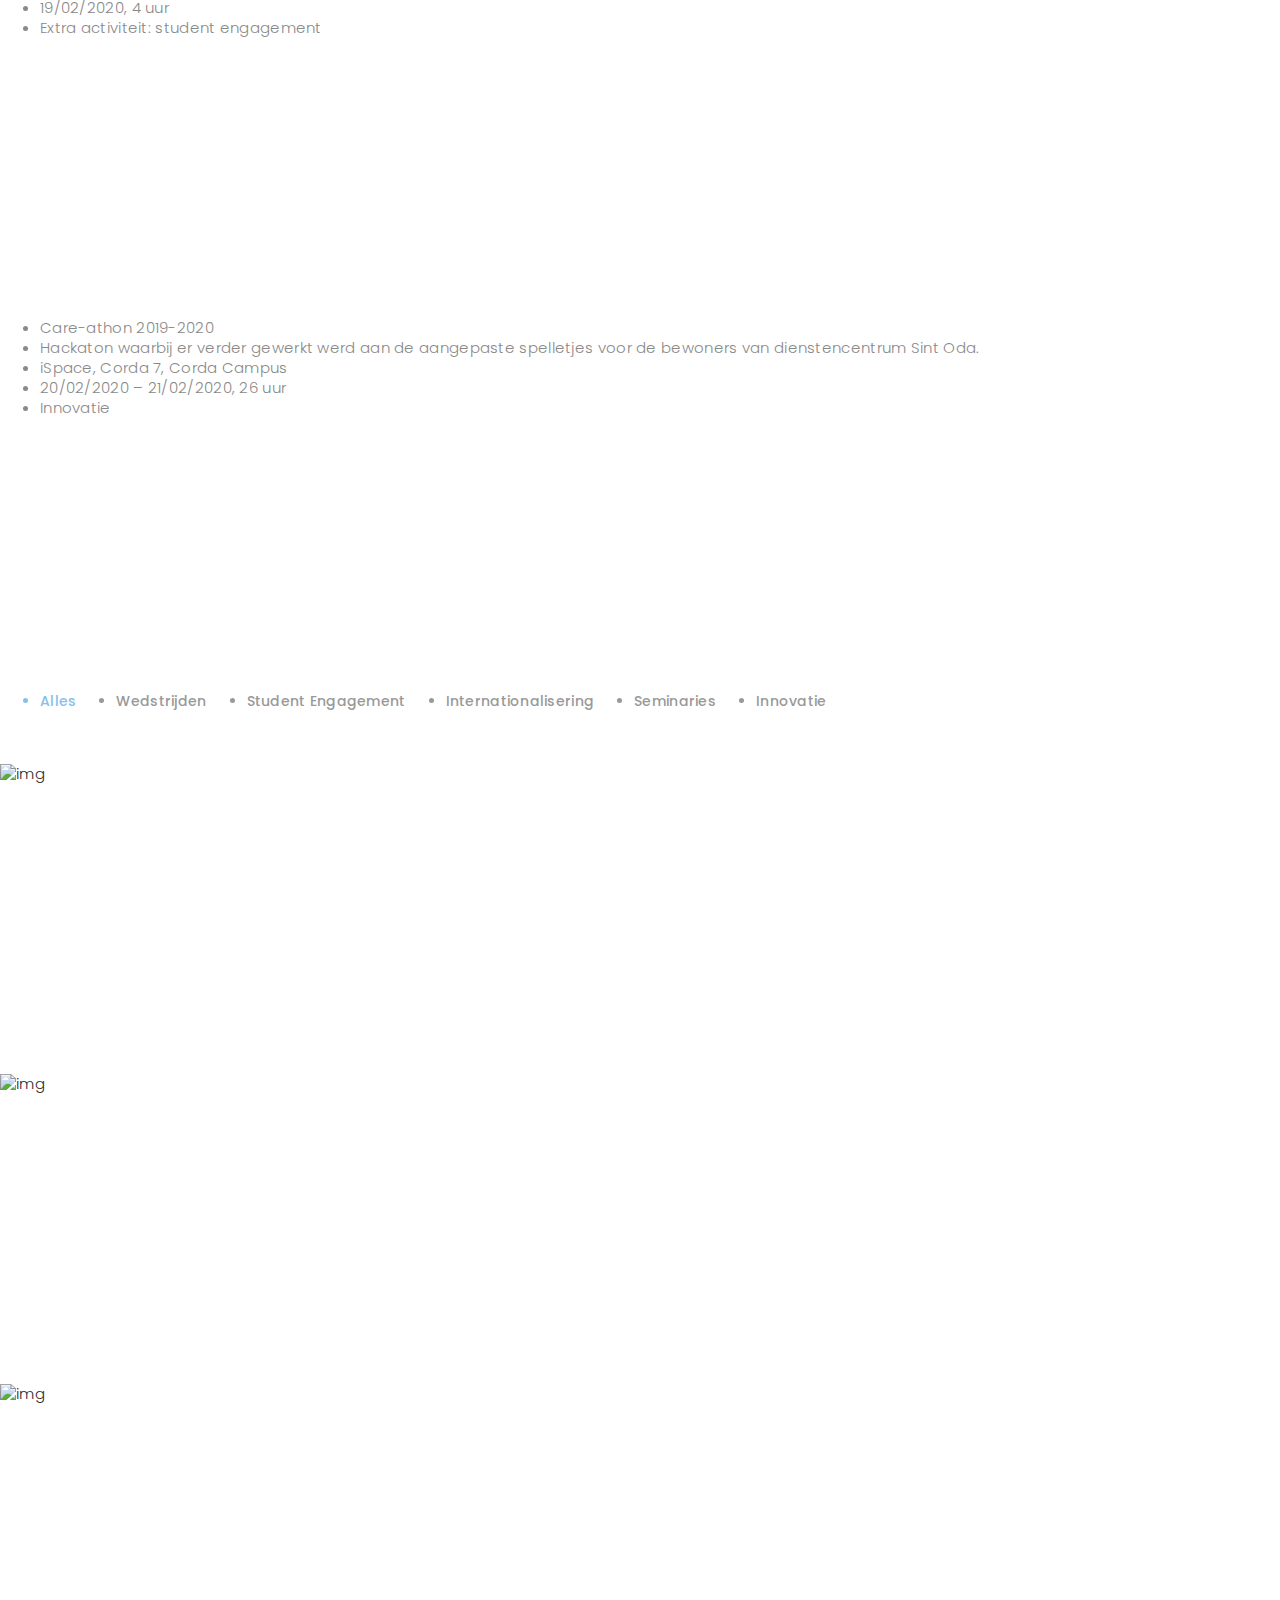
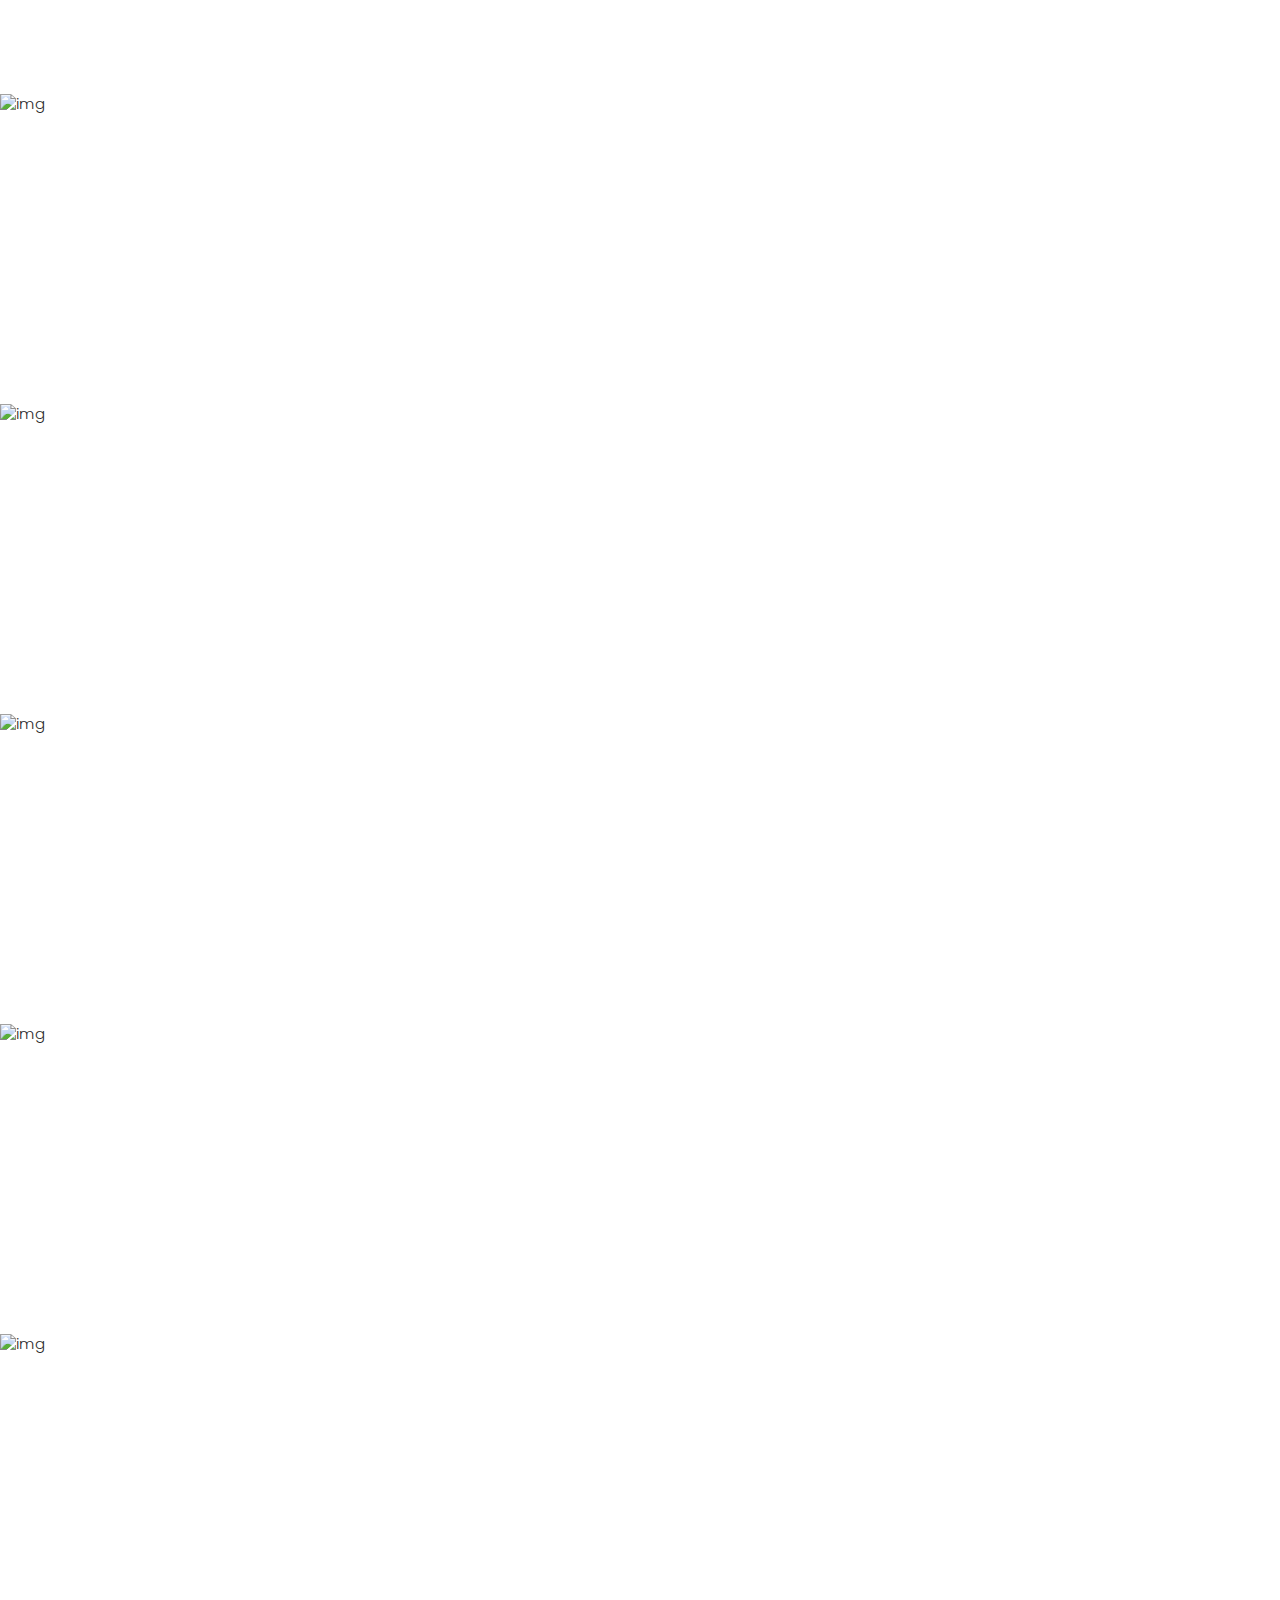
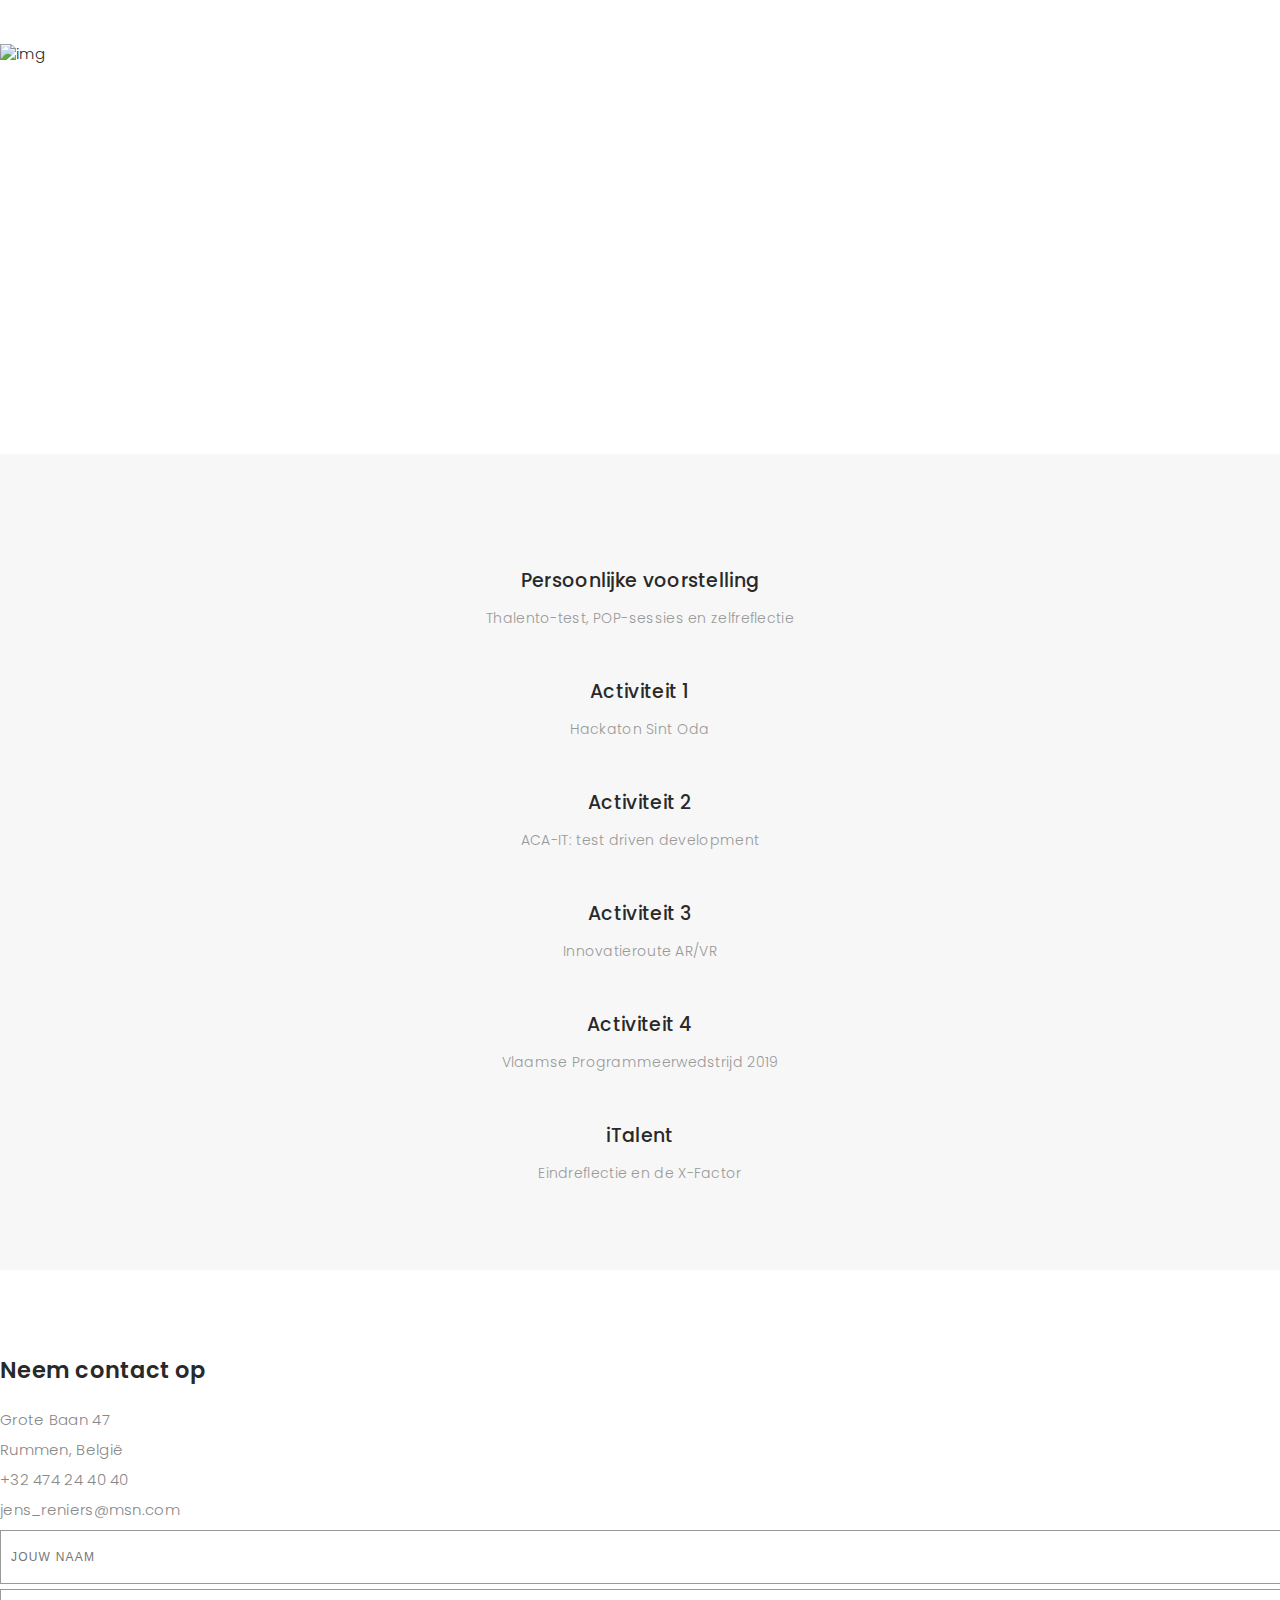
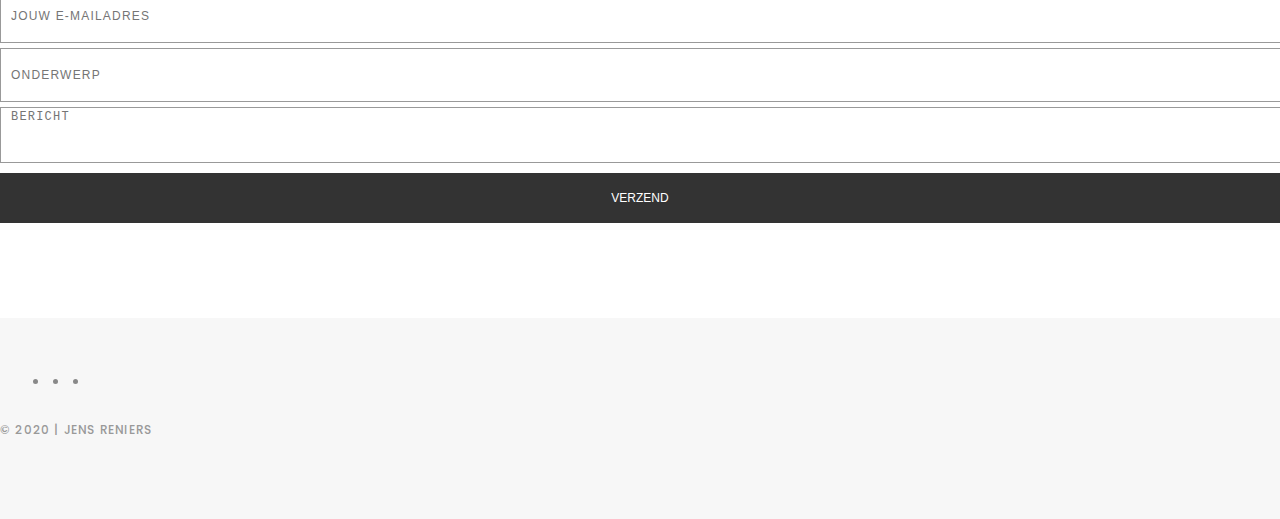
==== commit 5d40ce64: "Added italent reflection and changed accent color." ====
--- a/index.html
+++ b/index.html
@@ -348,7 +348,7 @@
       </div>
     </div>
 
-    <div id="portfolio" class="text-center paddsection">
+    <div id="portfolio" class="text-center paddsection pt-0">
       <div class="container">
         <div class="section-title text-center">
           <h2>Mijn portfolio</h2>
--- a/assets/css/style.css
+++ b/assets/css/style.css
@@ -40,7 +40,7 @@
 }
 
 a:hover, a:focus {
-  color: #EE685B;
+  color: #85C1E9;
   text-decoration: underline;
 }
 
@@ -140,7 +140,7 @@
 }
 
 .hvr-shutter-in-horizontal:hover {
-  background: #EE685B;
+  background: #85C1E9;
 }
 
 .mb-30 {
@@ -256,7 +256,7 @@
 
 #about .div-img-bg {
   padding-bottom: 30px;
-  border: 20px solid #EE685B;
+  border: 20px solid #85C1E9;
 }
 
 #about .div-img-bg .about-img img {
@@ -310,7 +310,7 @@
 
 .services-block i {
   font-size: 44px;
-  color: #EE685B;
+  color: #85C1E9;
   line-height: 44px;
 }
 
@@ -336,7 +336,7 @@
 }
 
 .services-carousel .owl-dot.active {
-  background-color: #EE685B;
+  background-color: #85C1E9;
 }
 
 .owl-nav {
@@ -372,7 +372,7 @@
 }
 
 #portfolio .portfolio-list .nav li:hover, #portfolio .portfolio-list .nav li.filter-active {
-  color: #EE685B;
+  color: #85C1E9;
   transition: all 0.5s ease-in-out 0s;
 }
 
@@ -449,7 +449,7 @@
 }
 
 .journal-block .journal-info .journal-txt h4 a:hover {
-  color: #EE685B;
+  color: #85C1E9;
   transition: all 0.5s ease-in-out 0s;
 }
 
@@ -515,7 +515,7 @@
 }
 
 .journal-txt h4 a:hover {
-  color: #EE685B;
+  color: #85C1E9;
   transition: all 0.5s ease-in-out 0s;
 }
 
@@ -547,7 +547,7 @@
   background-color: #f2f2f2;
   margin: 30px 0;
   border: none;
-  border-left: 4px solid #EE685B;
+  border-left: 4px solid #85C1E9;
 }
 
 #footer {
@@ -583,7 +583,7 @@
 }
 
 #footer .socials-media ul li a:hover {
-  color: #EE685B;
+  color: #85C1E9;
   transition: all 0.5s ease-in-out 0s;
 }
 
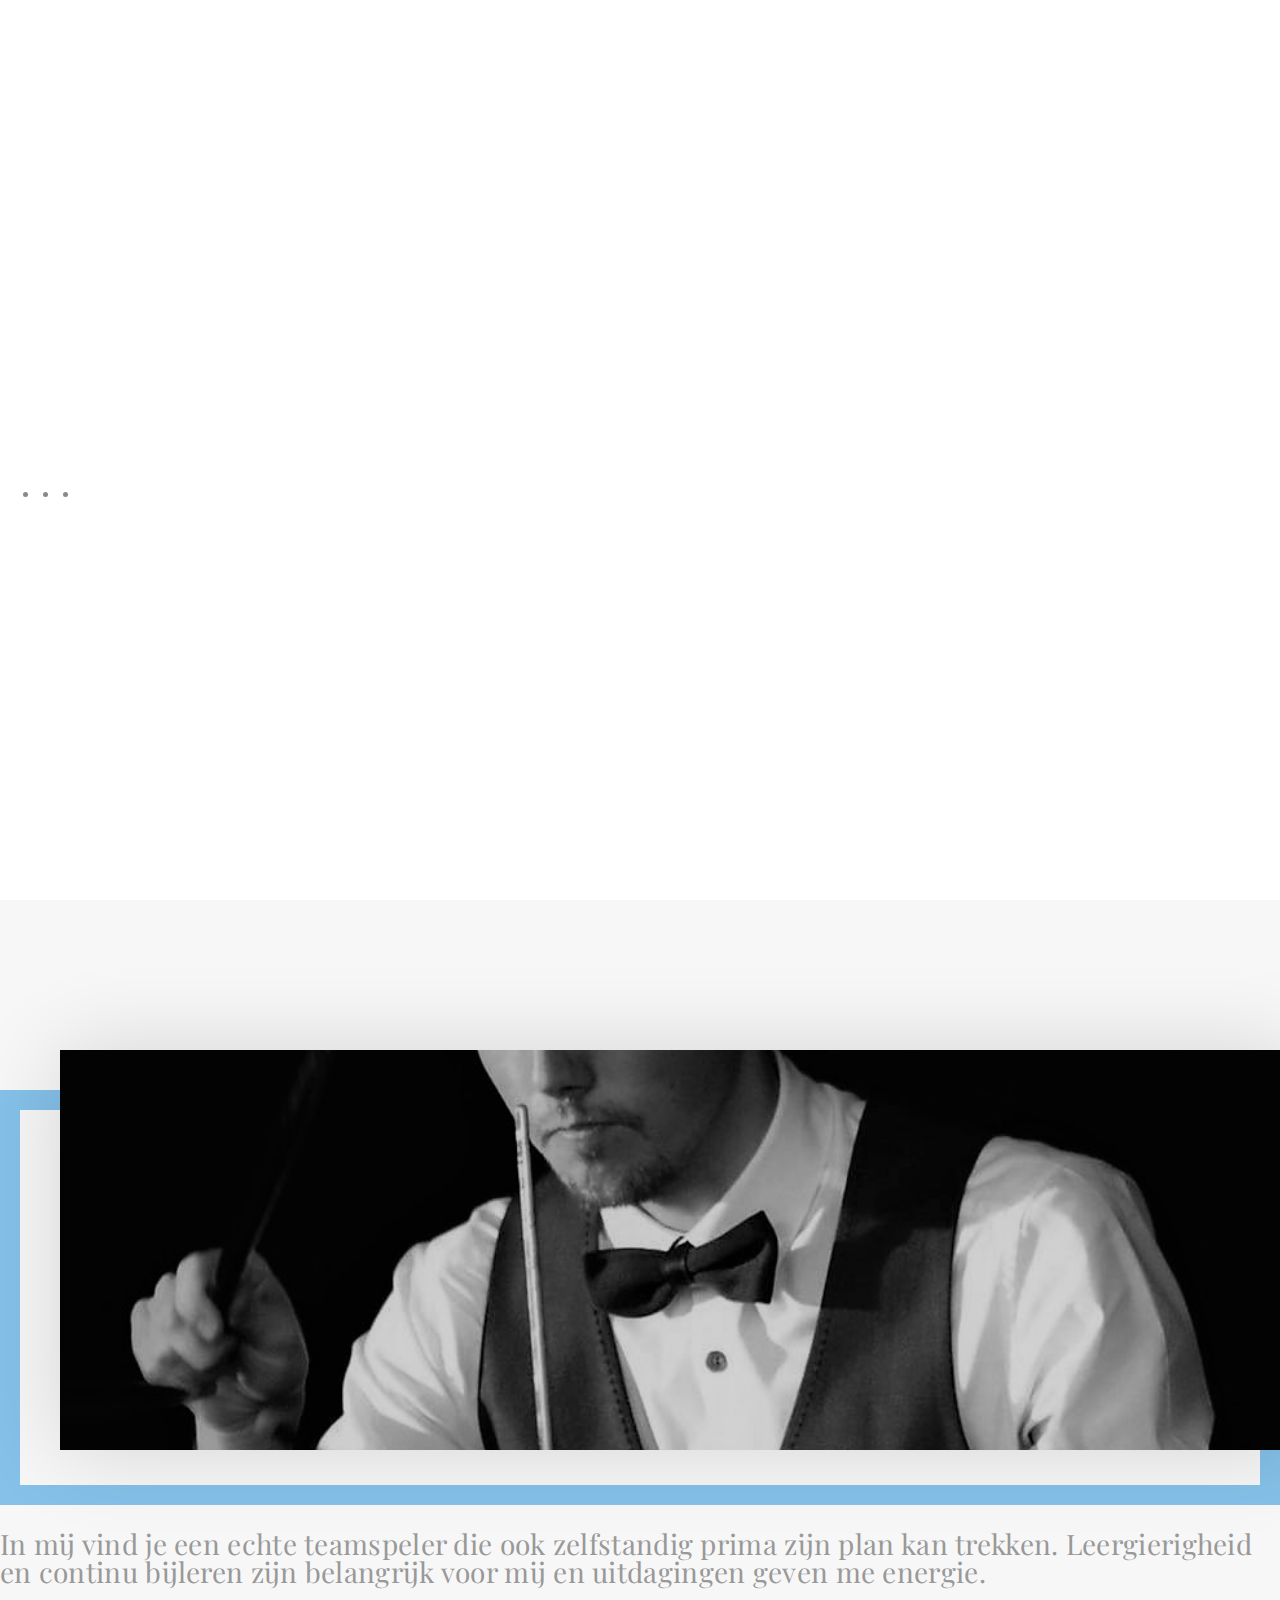
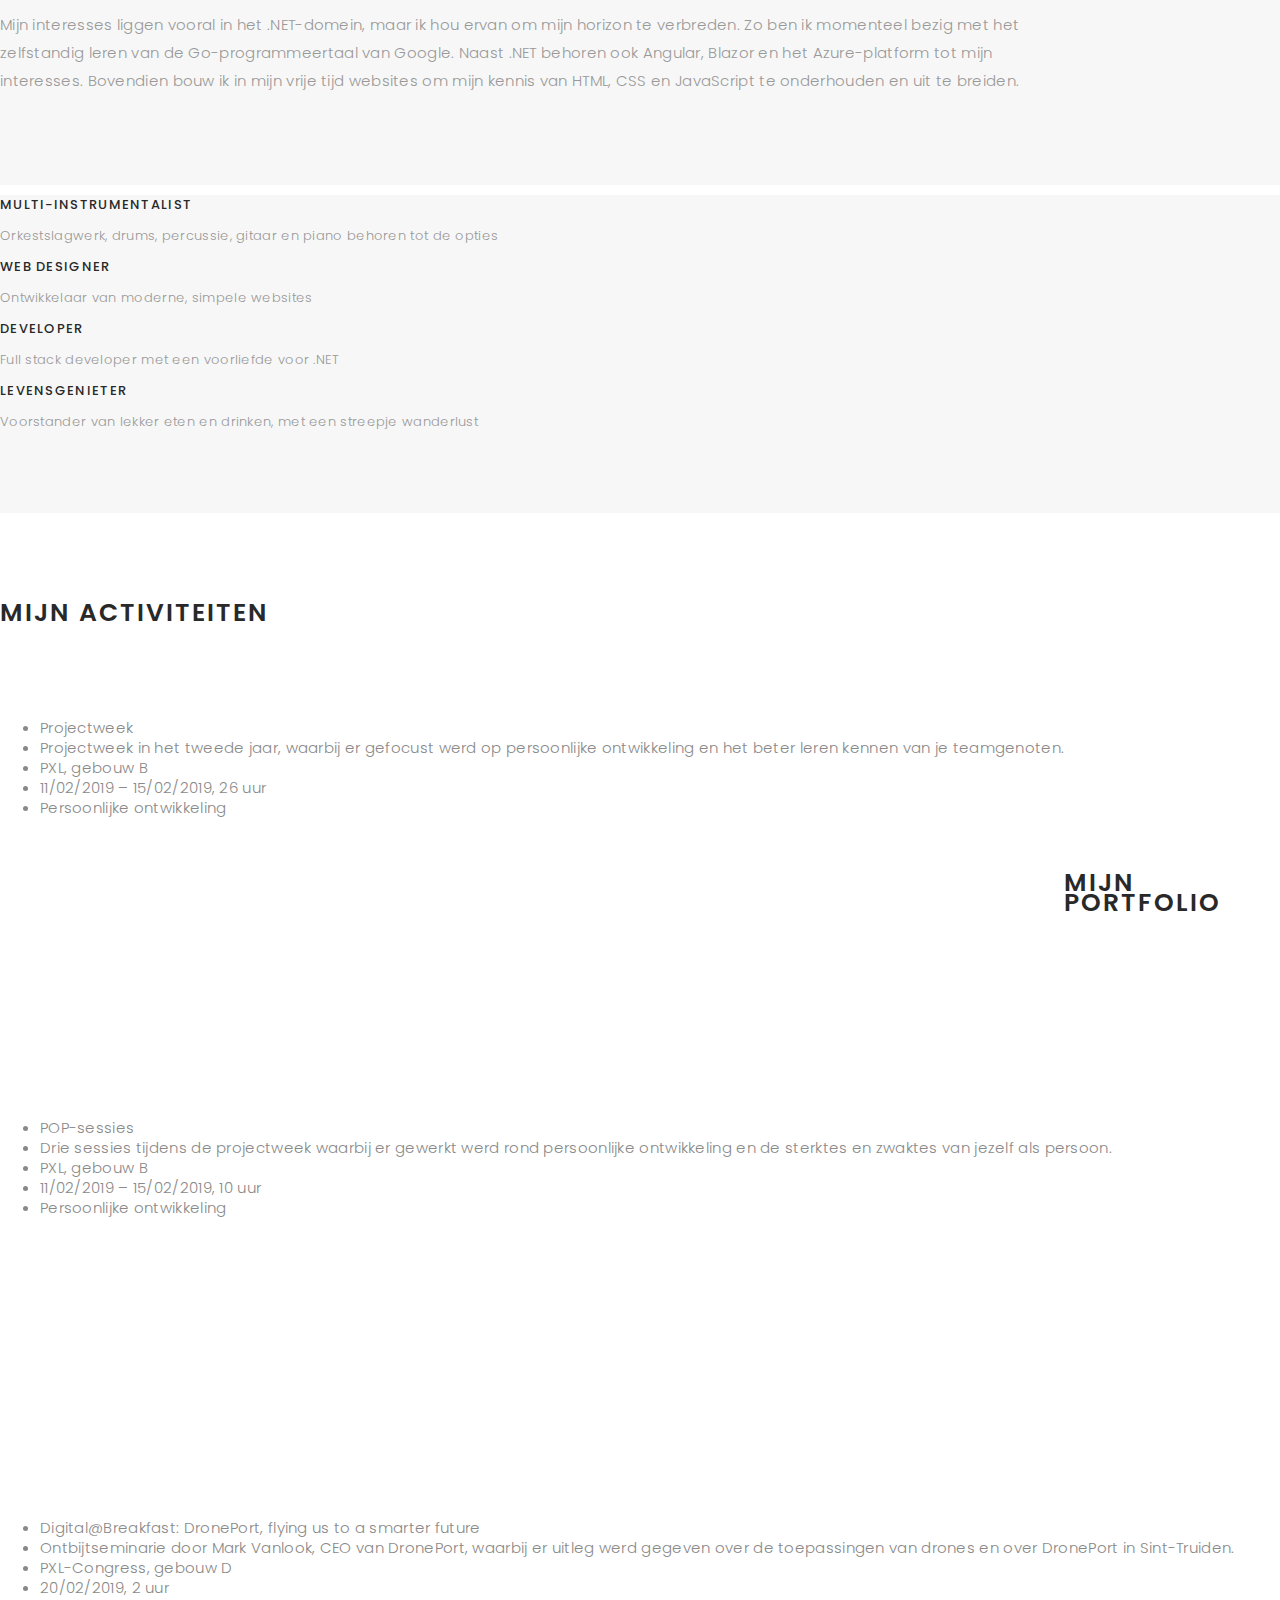
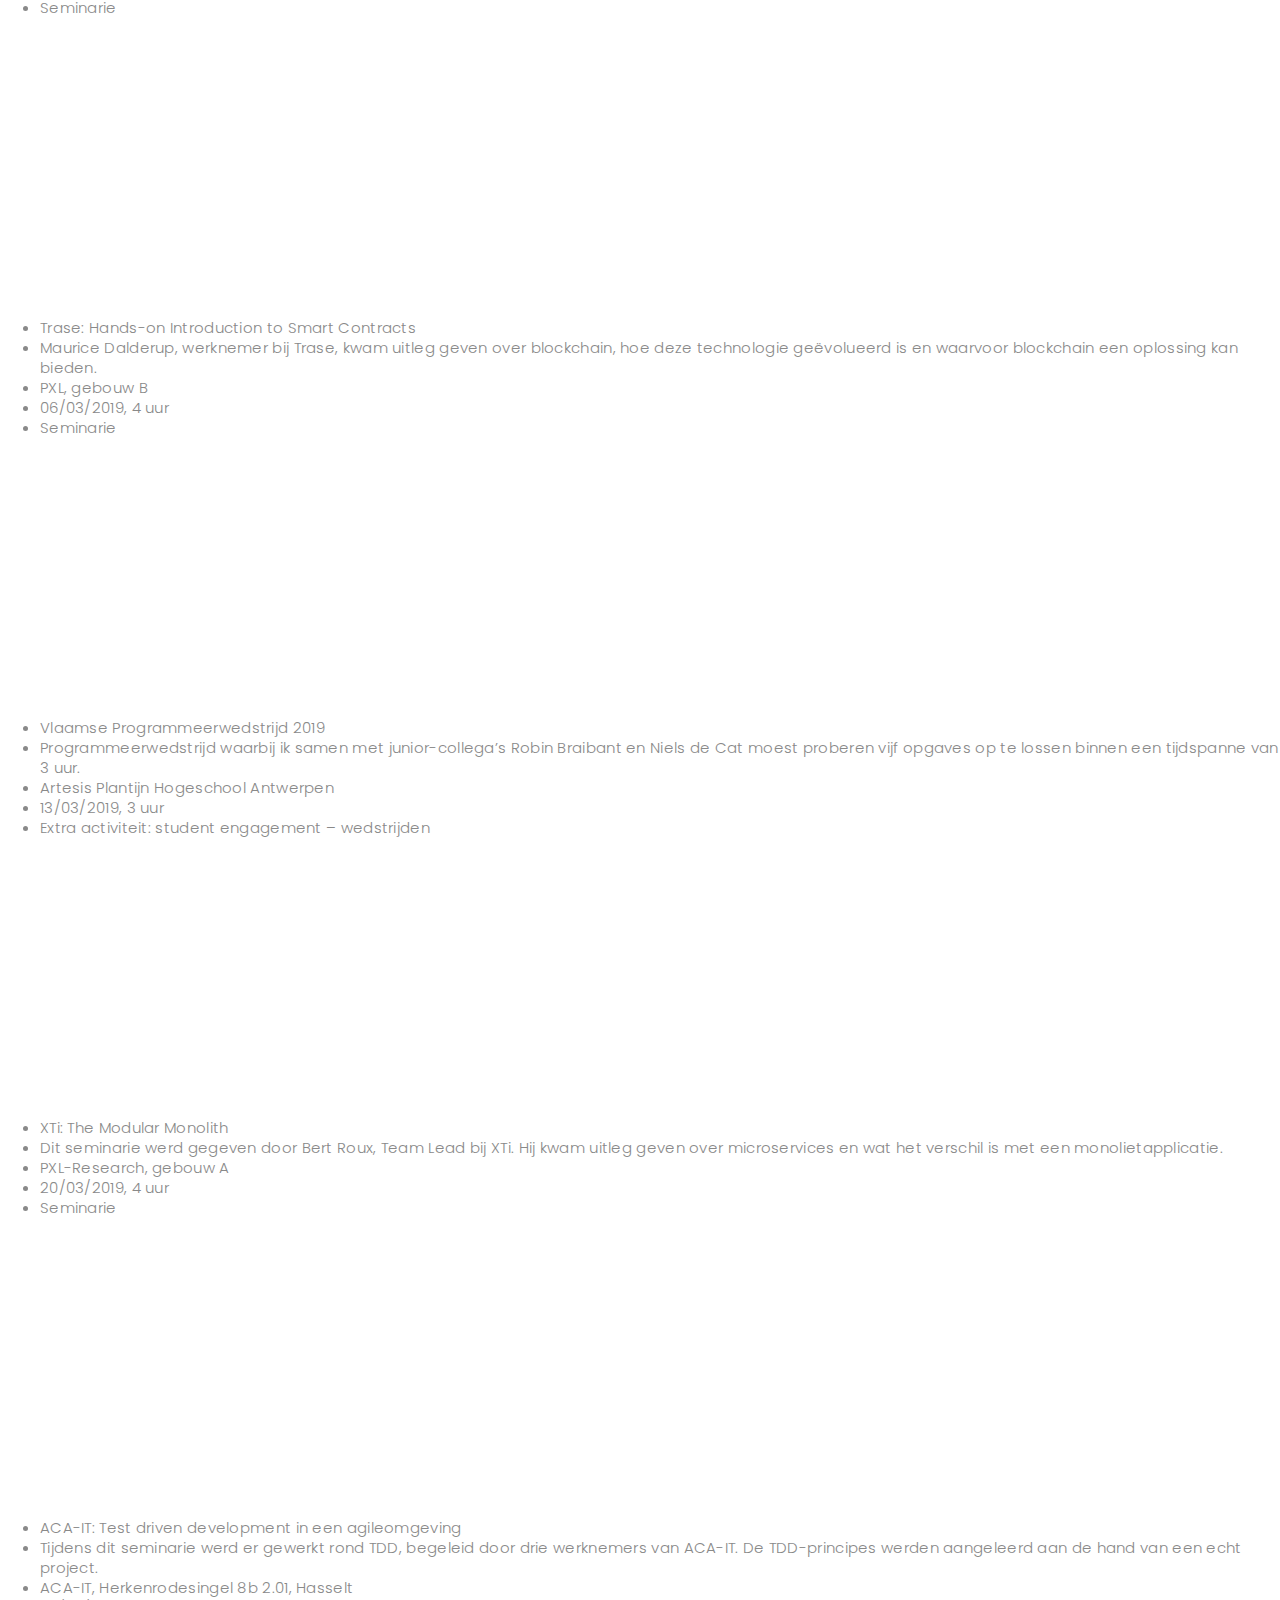
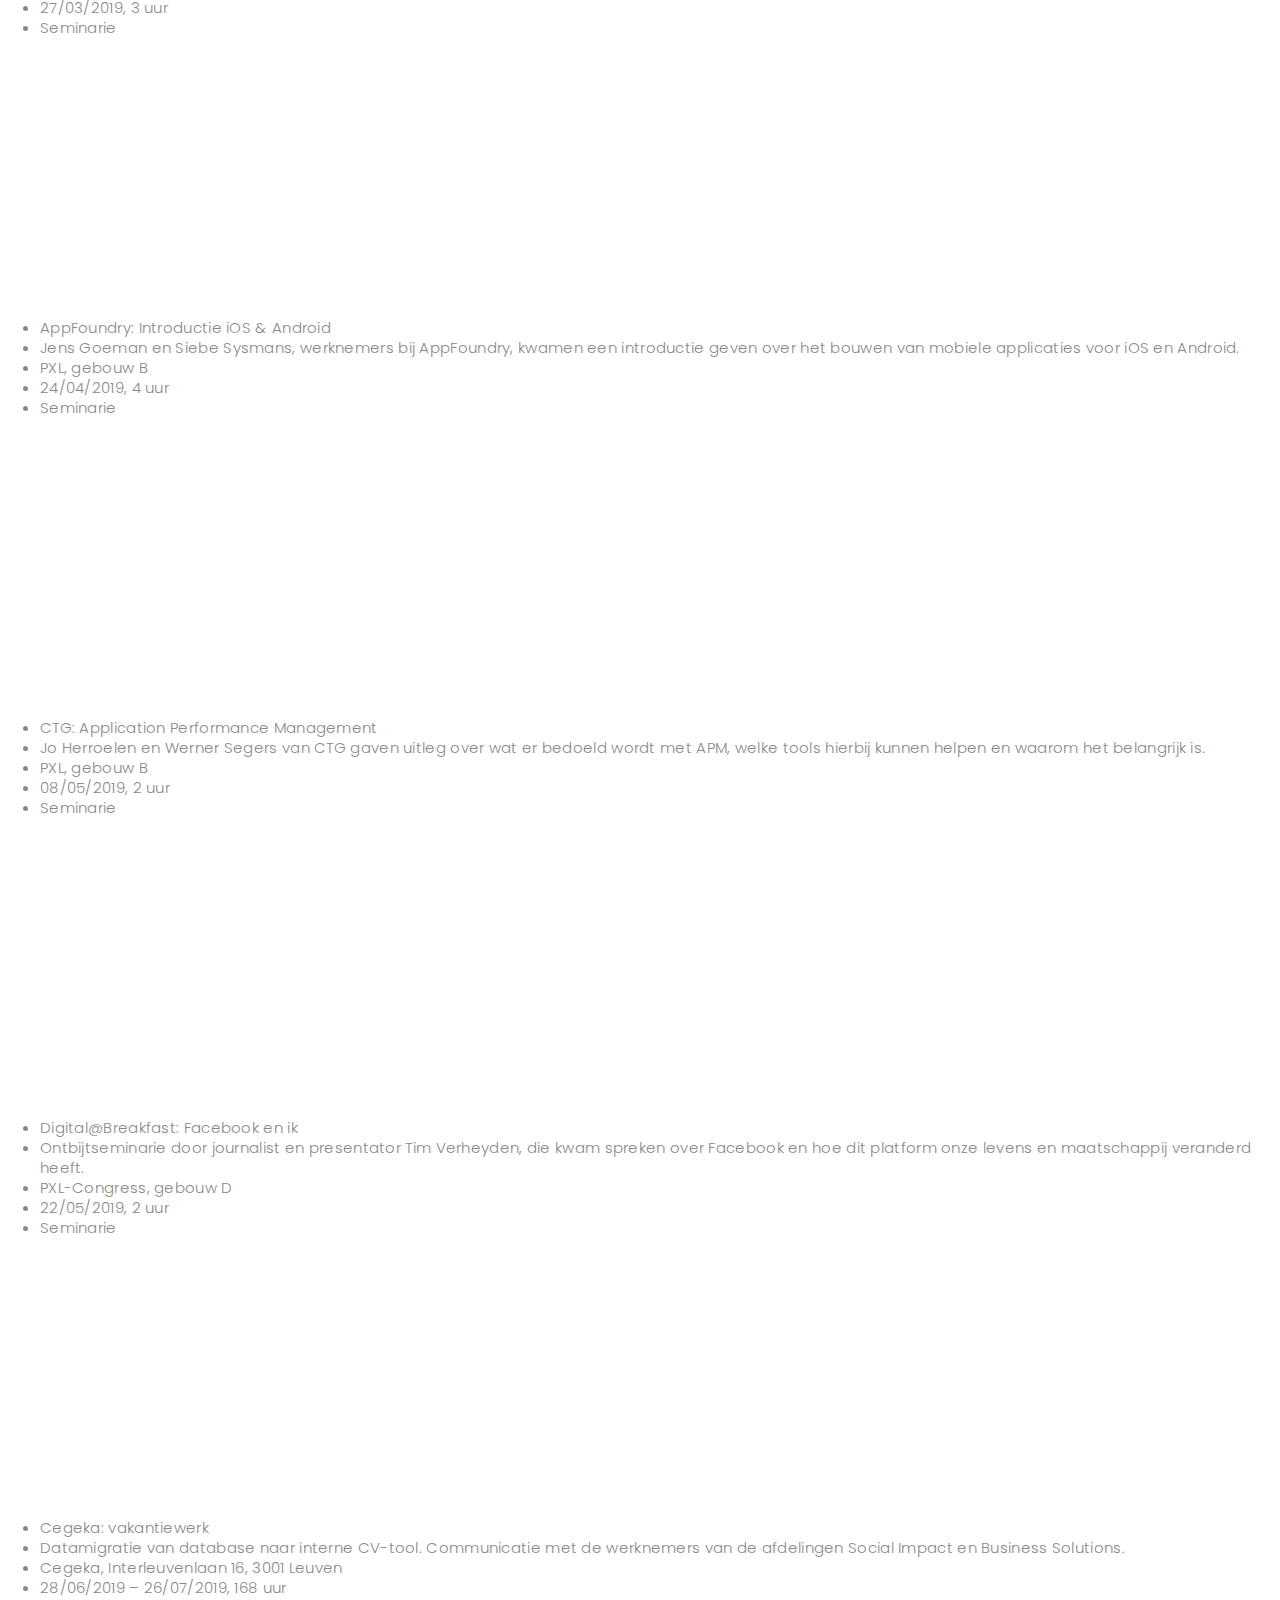
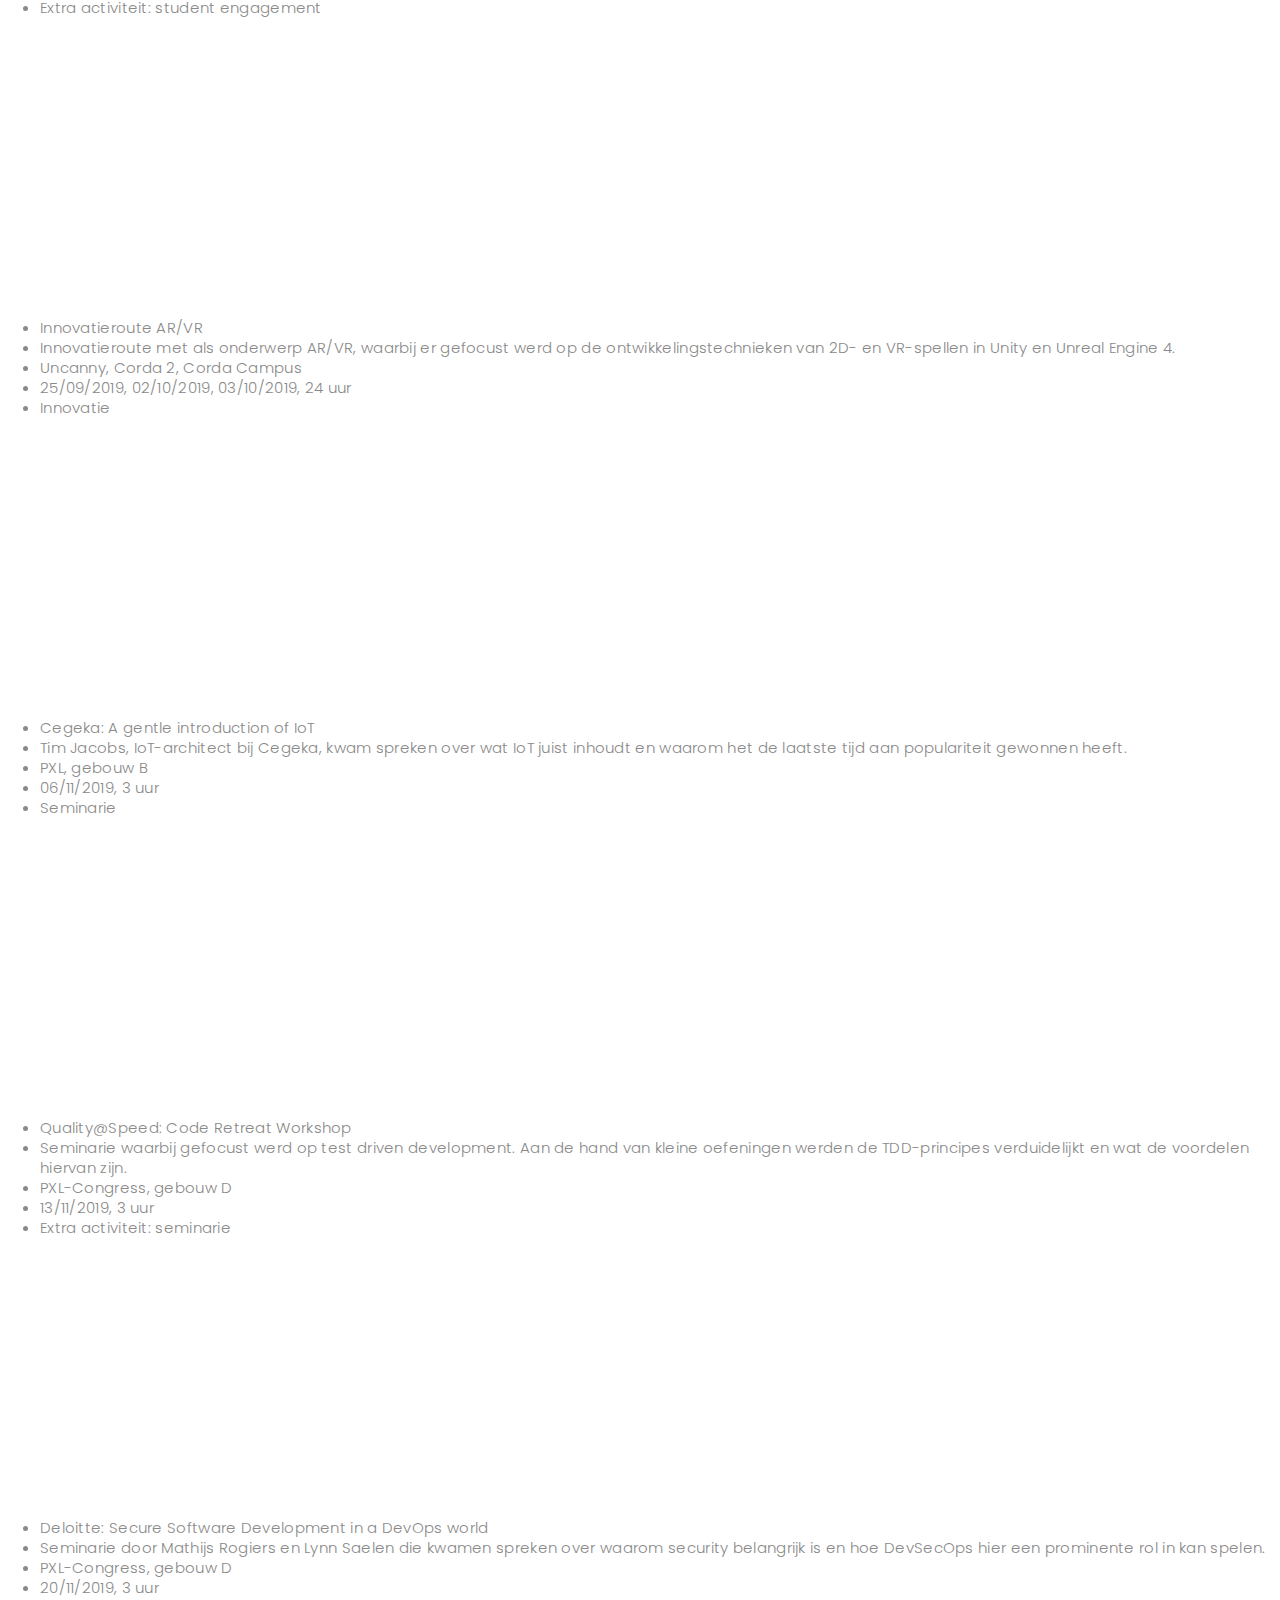
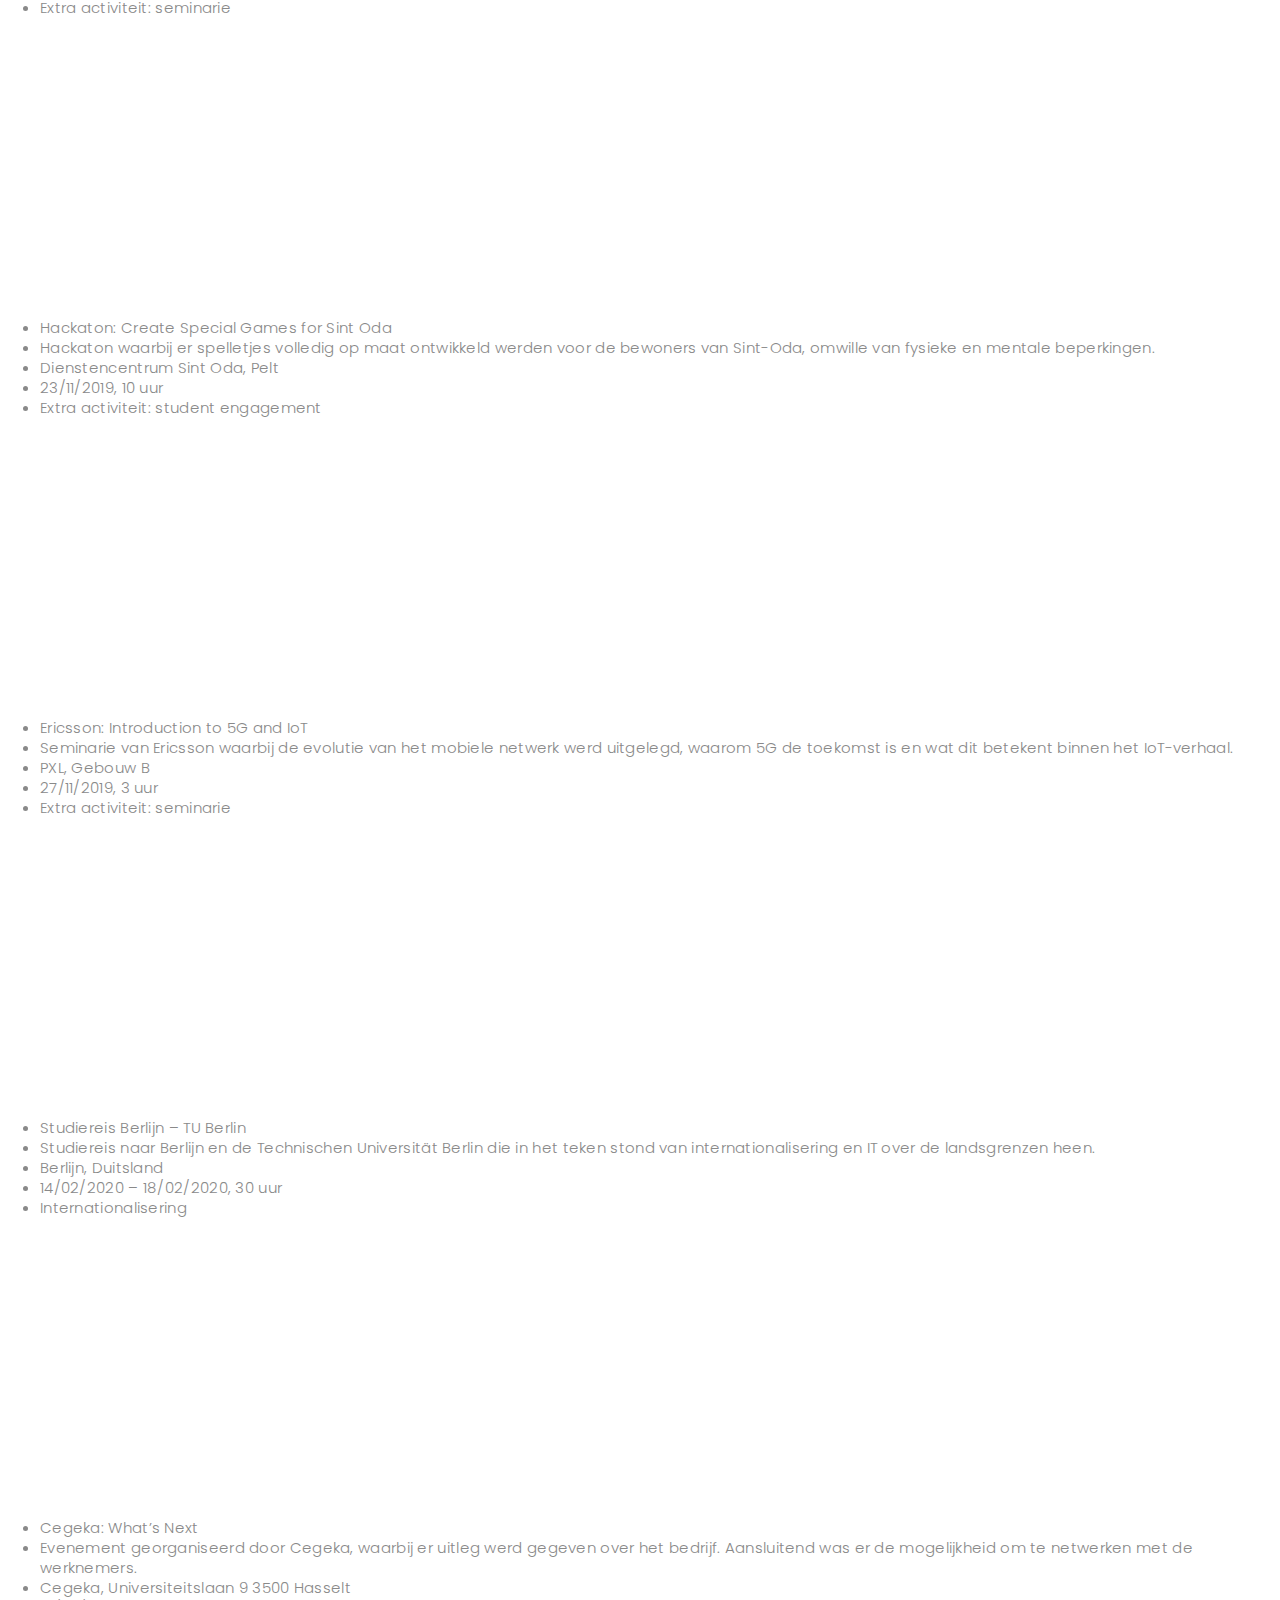
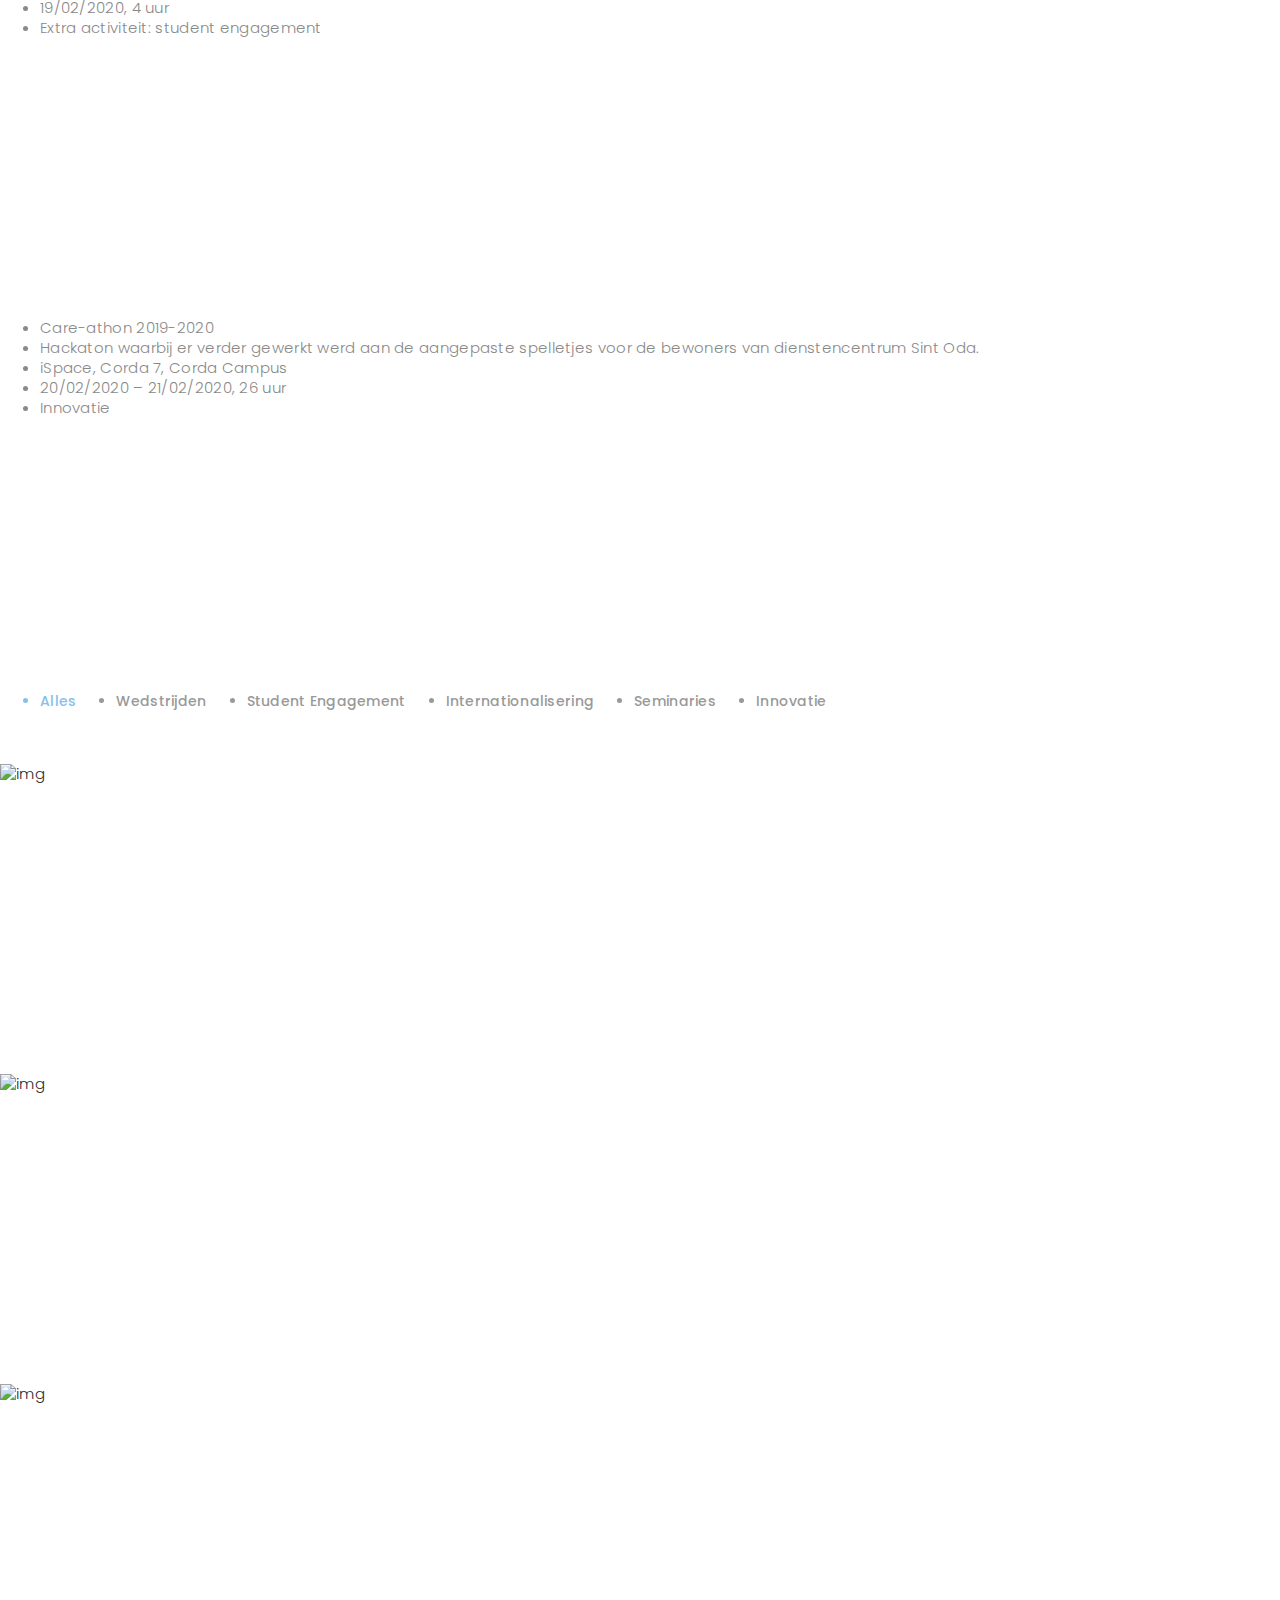
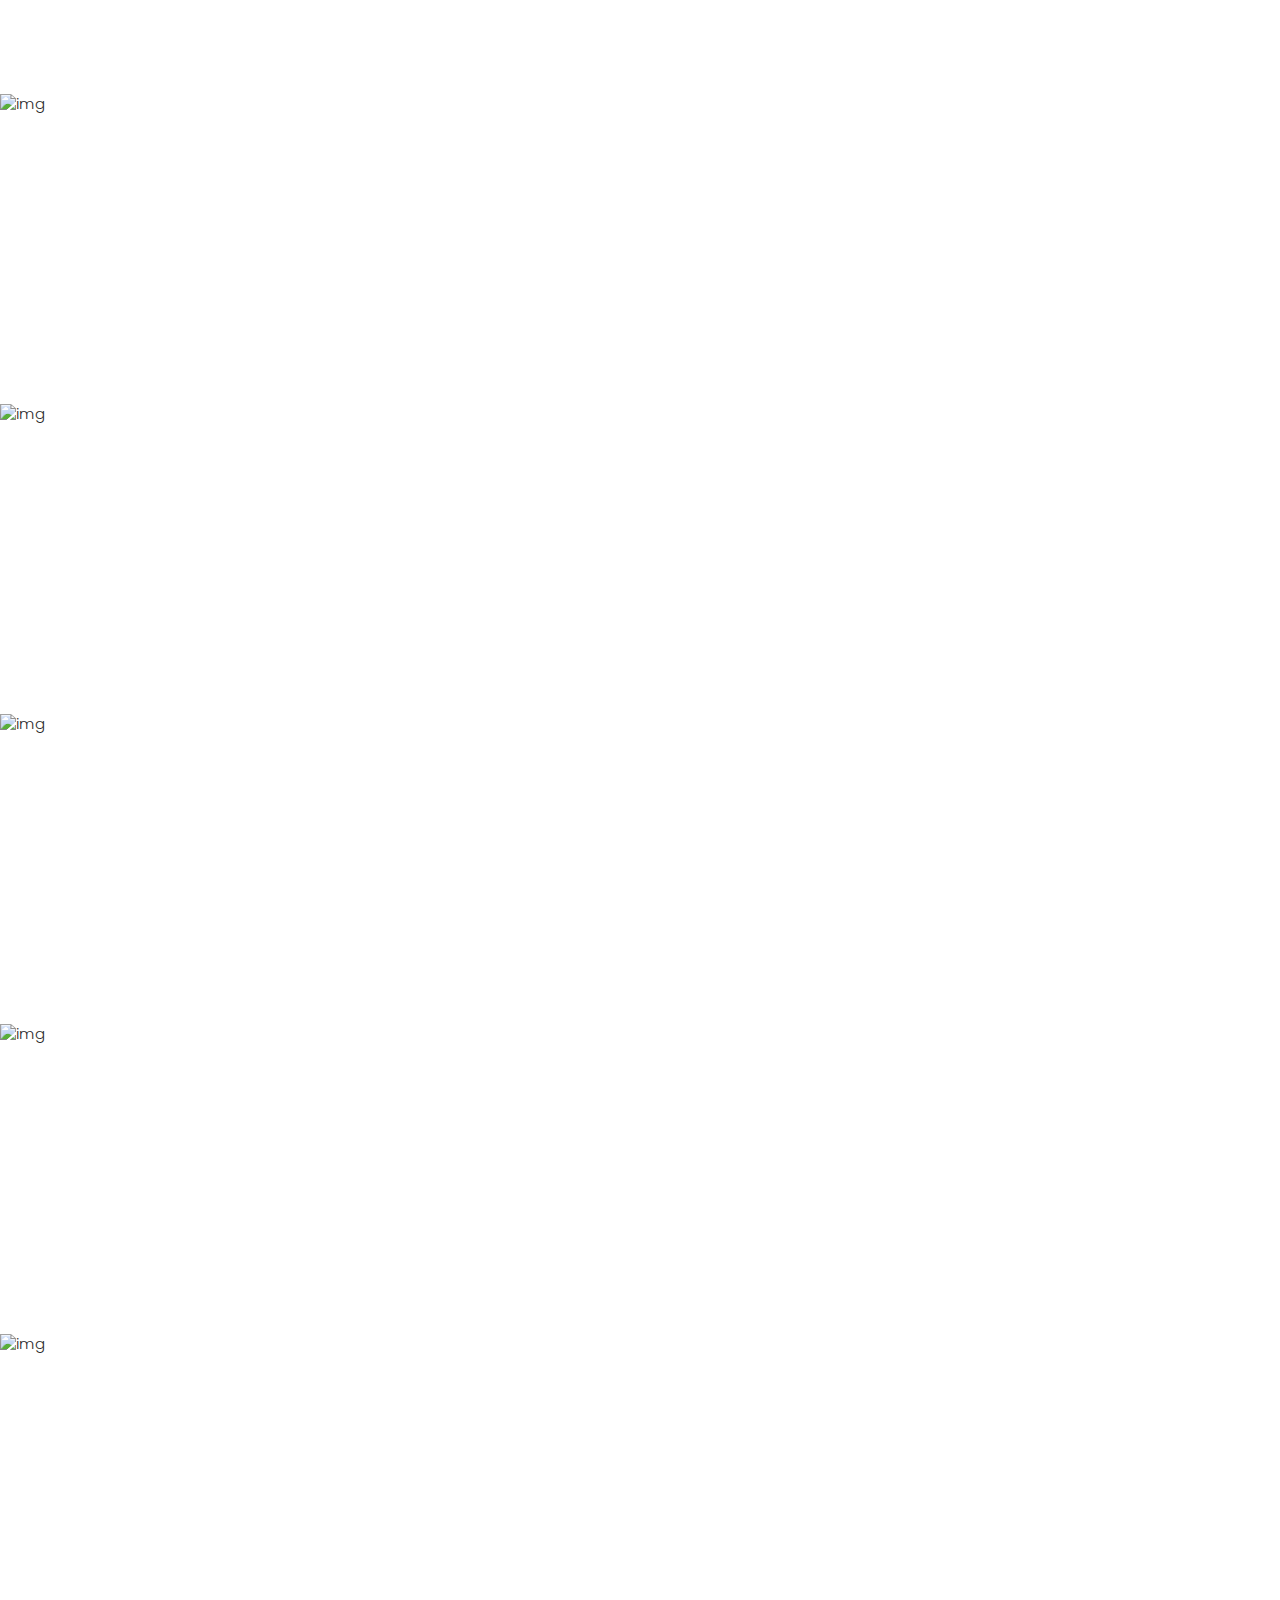
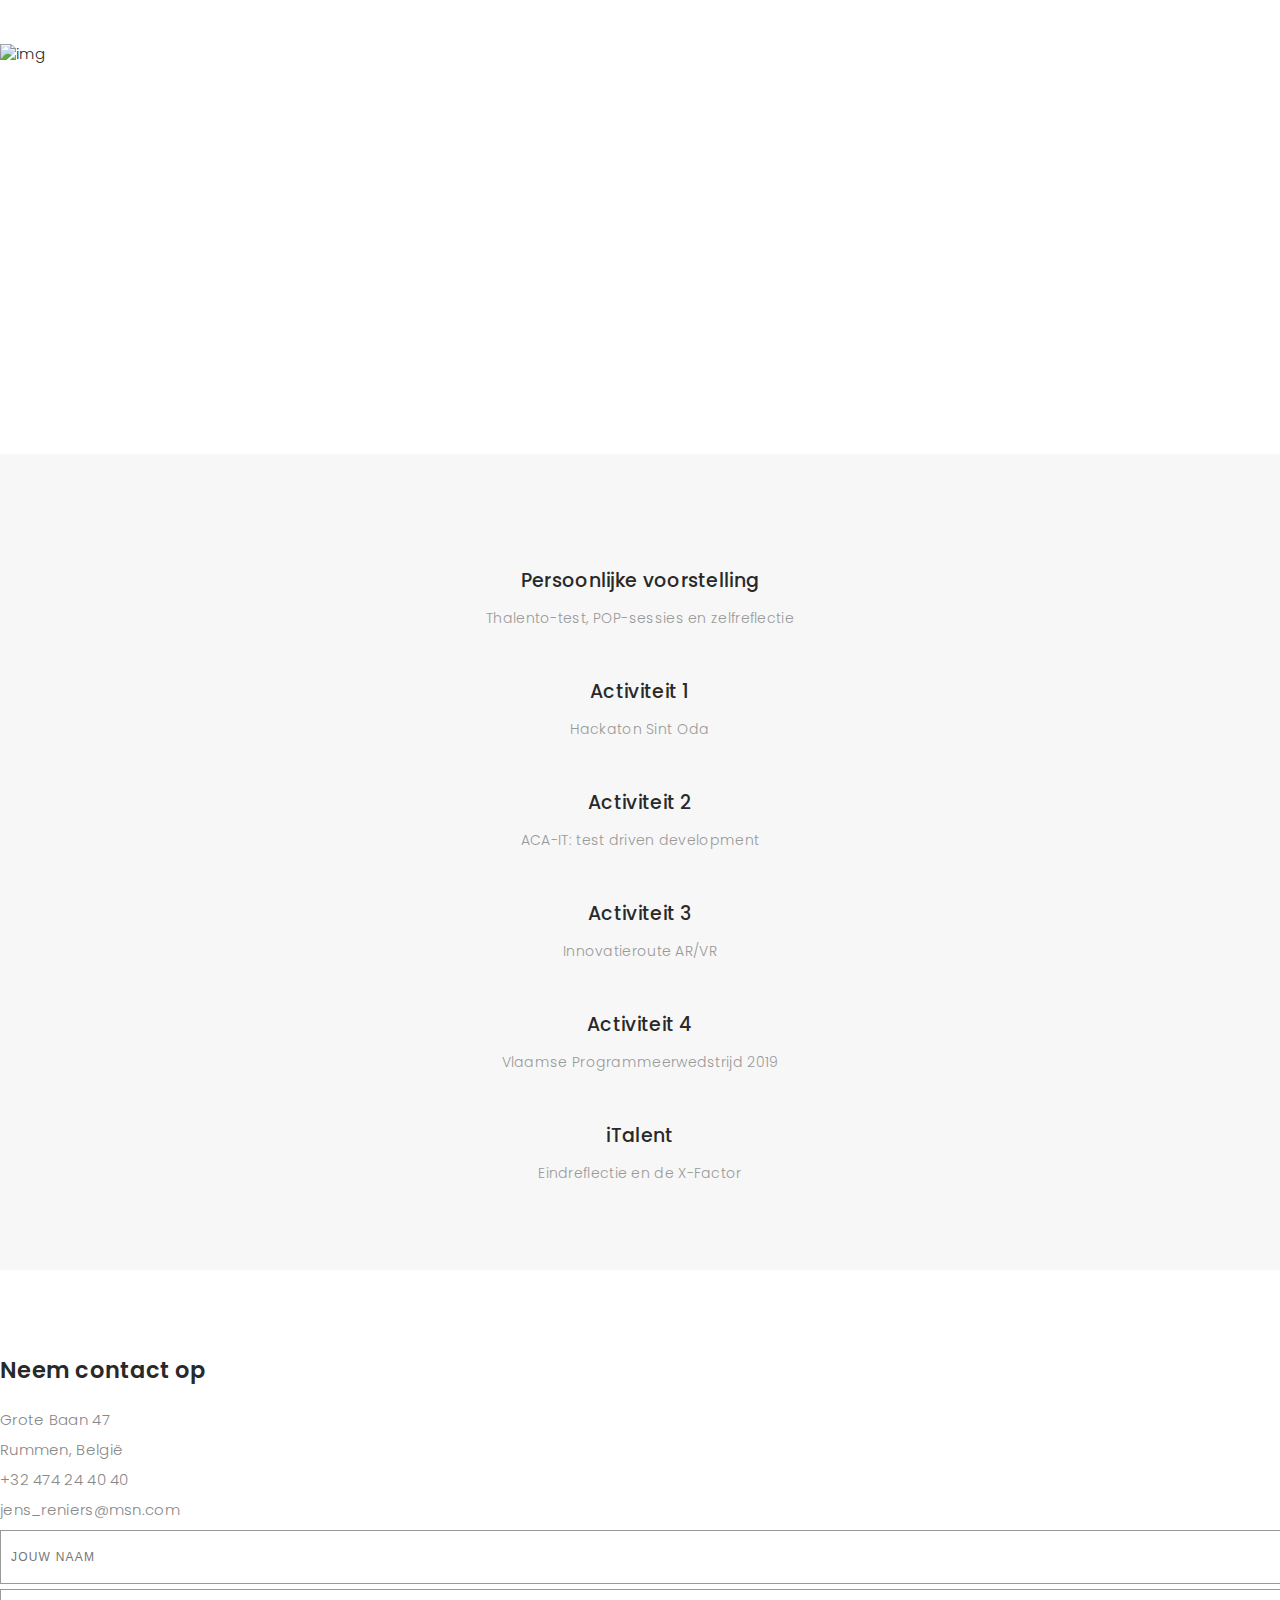
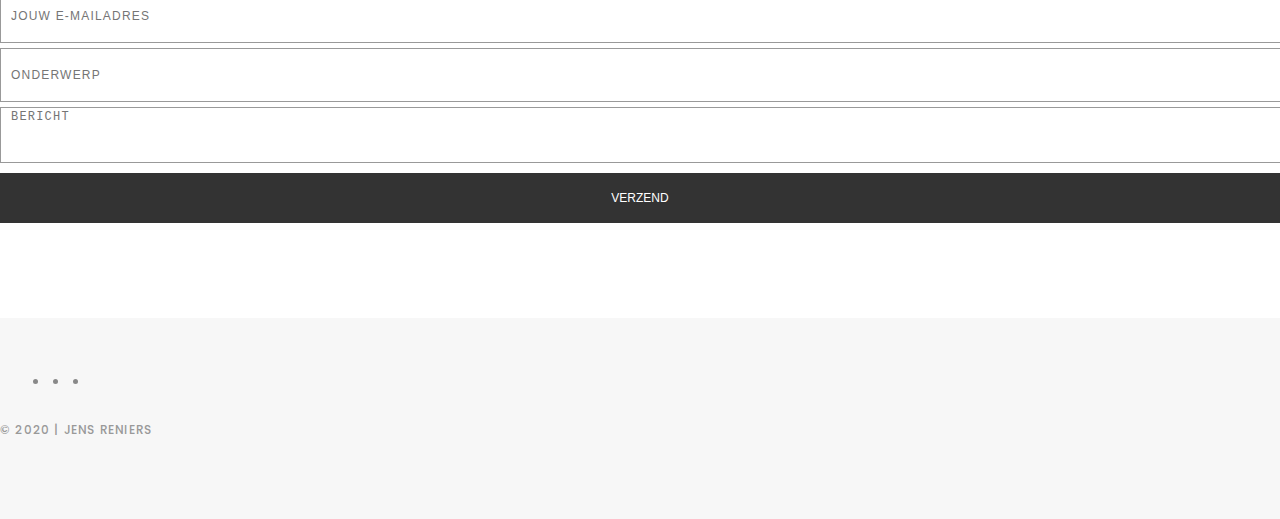
==== commit b2c94d19: "Update index.html" ====
--- a/index.html
+++ b/index.html
@@ -68,7 +68,7 @@
               <p class="separator">Mijn interesses liggen vooral in het .NET-domein, maar ik hou ervan om mijn horizon te verbreden. 
                 Zo ben ik momenteel bezig met het zelfstandig leren van de Go-programmeertaal van Google. 
                 Naast .NET behoren ook Angular, Blazor en het Azure-platform tot mijn interesses. 
-                Bovendien bouw ik in mijn vrije tijd websites om mijn kennis van HTML, CCS en JavaScript te onderhouden en uit te breiden.
+                Bovendien bouw ik in mijn vrije tijd websites om mijn kennis van HTML, CSS en JavaScript te onderhouden en uit te breiden.
               </p>
             </div>
           </div>
@@ -558,4 +558,4 @@
 
   <script src="assets/js/main.js"></script>
 </body>
-</html>+</html>
